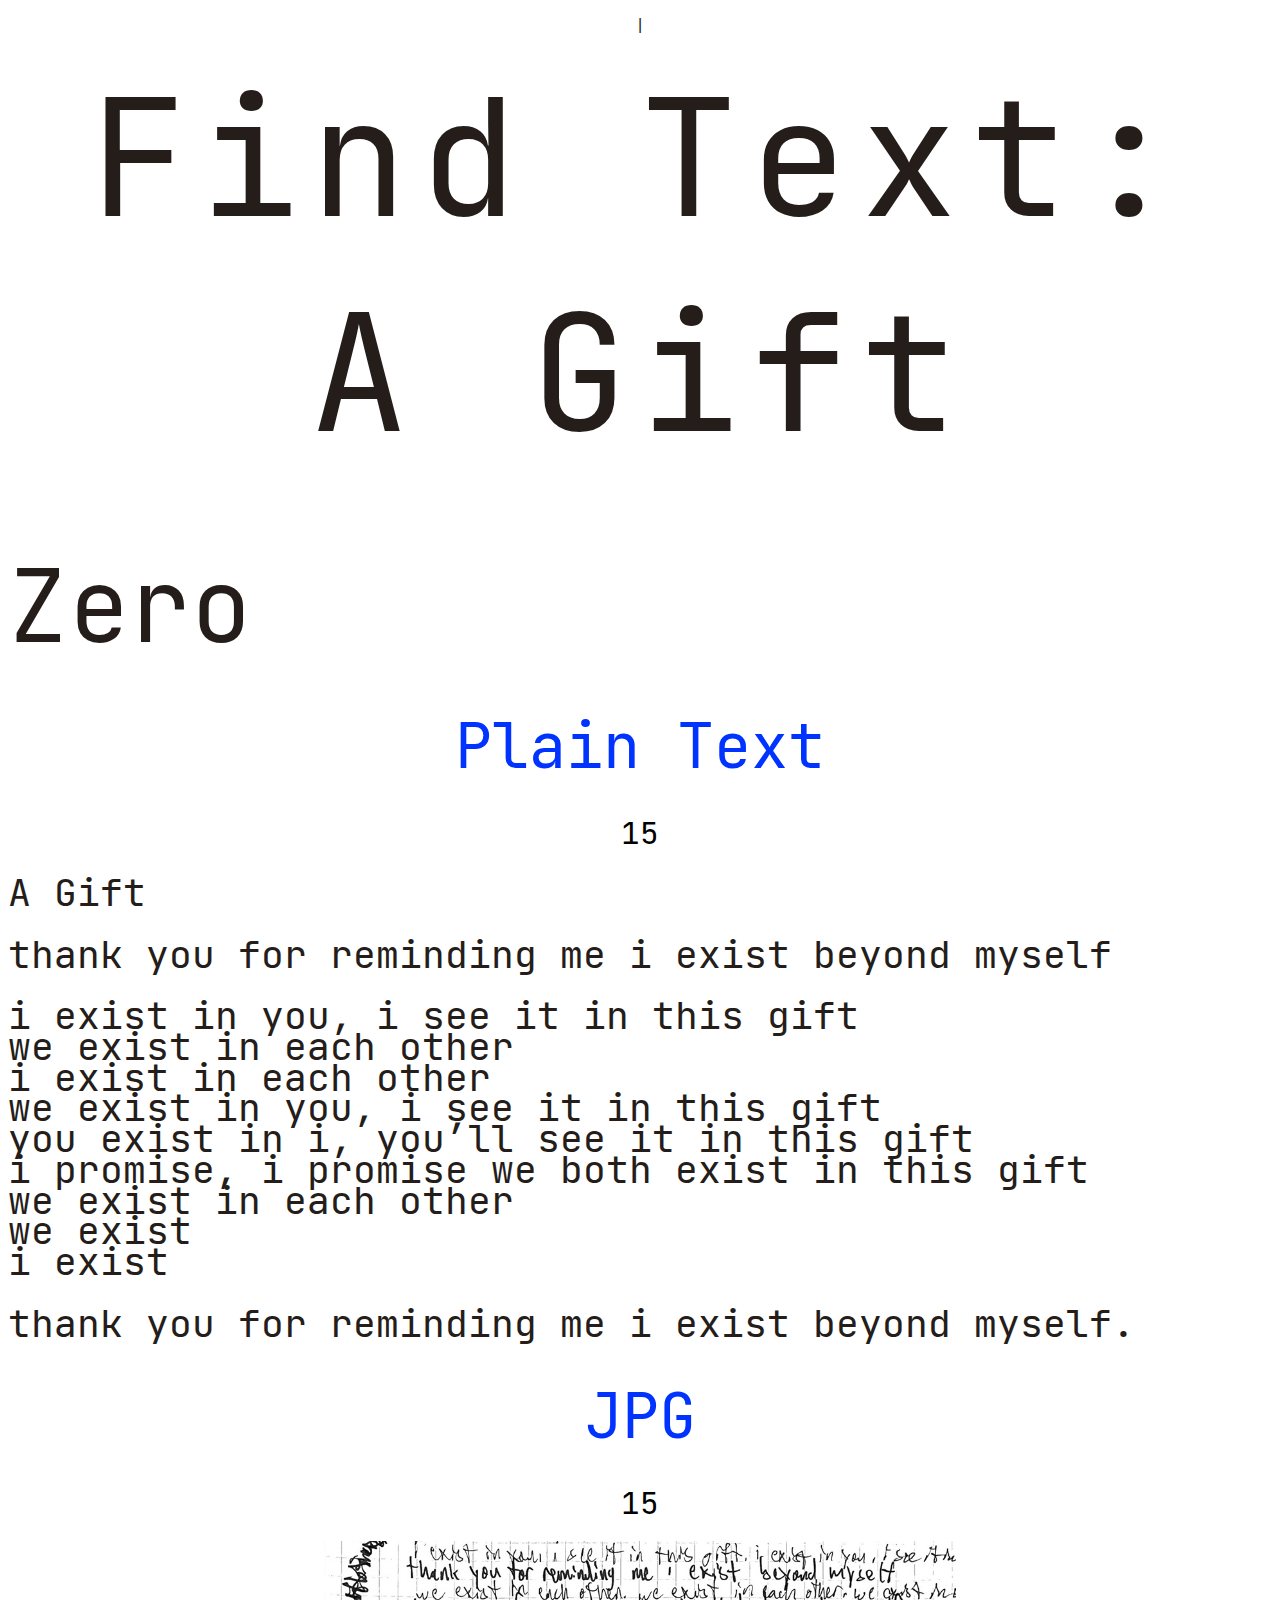
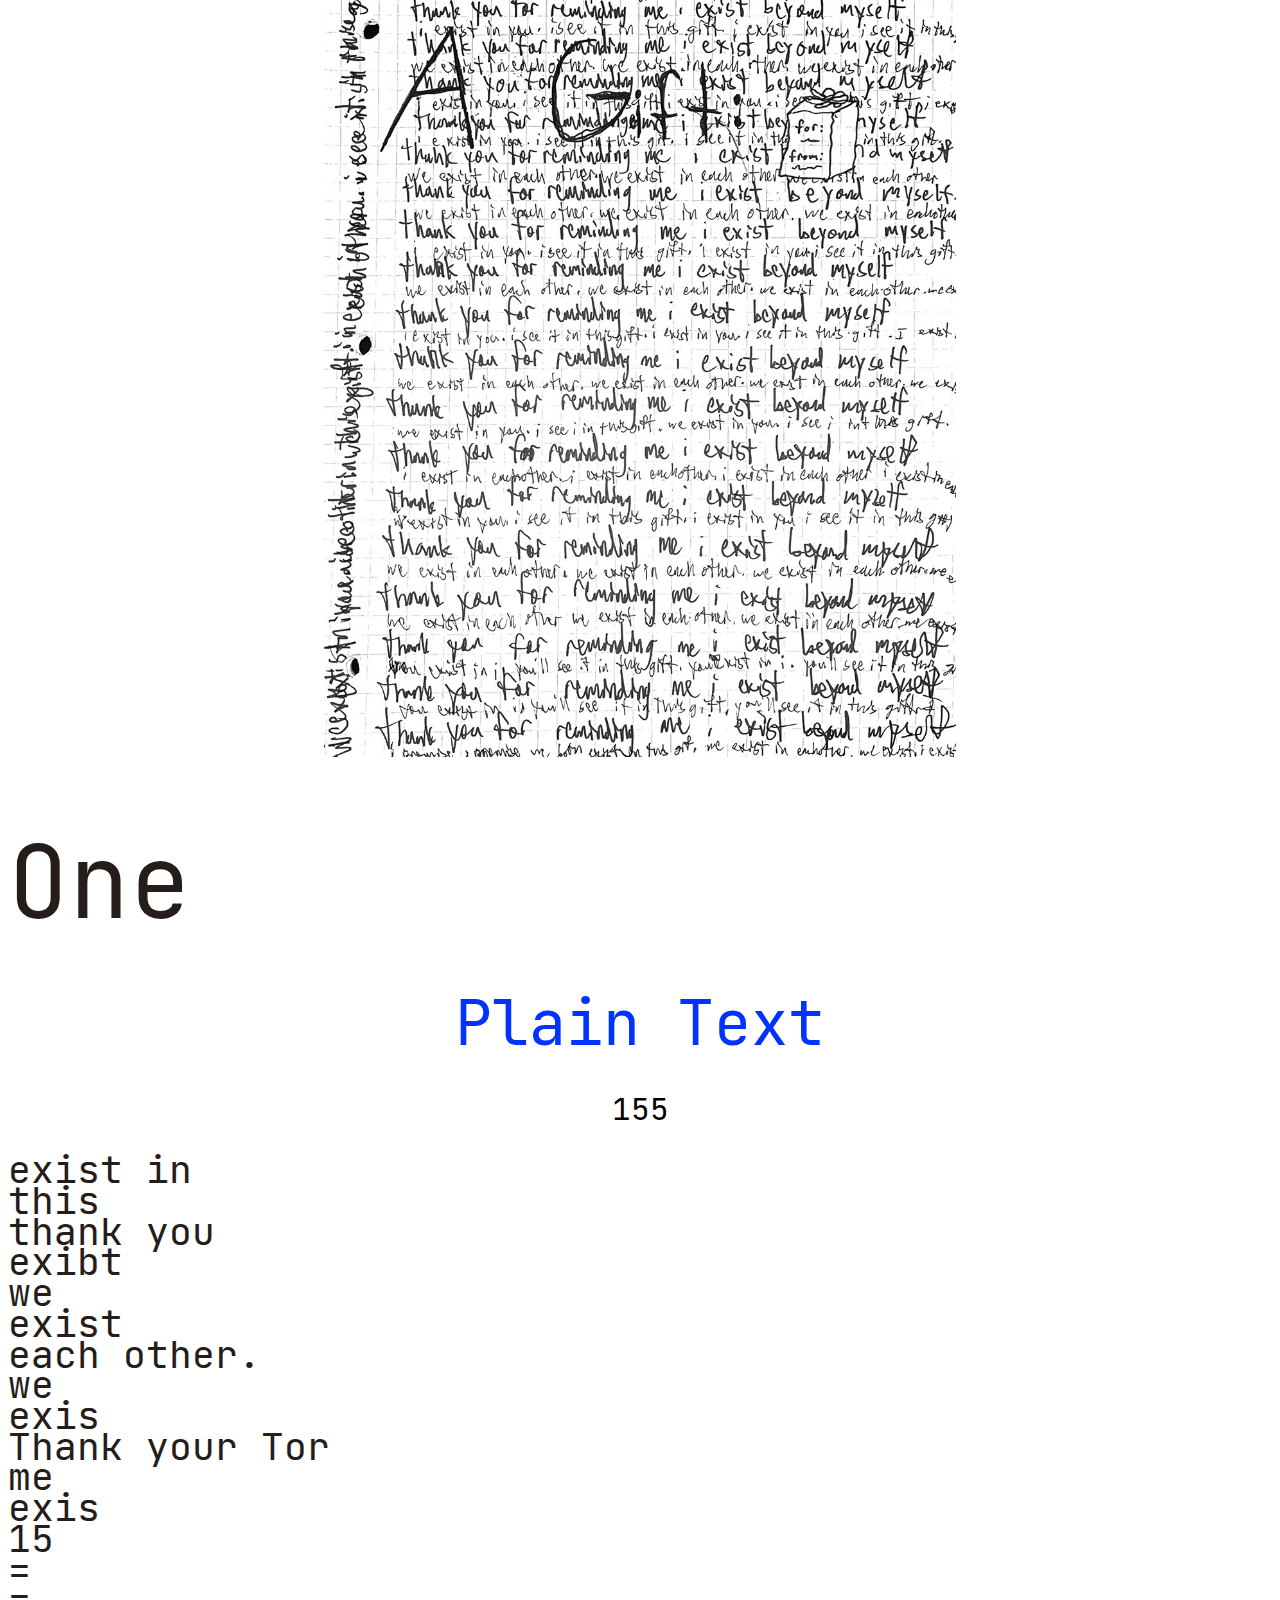
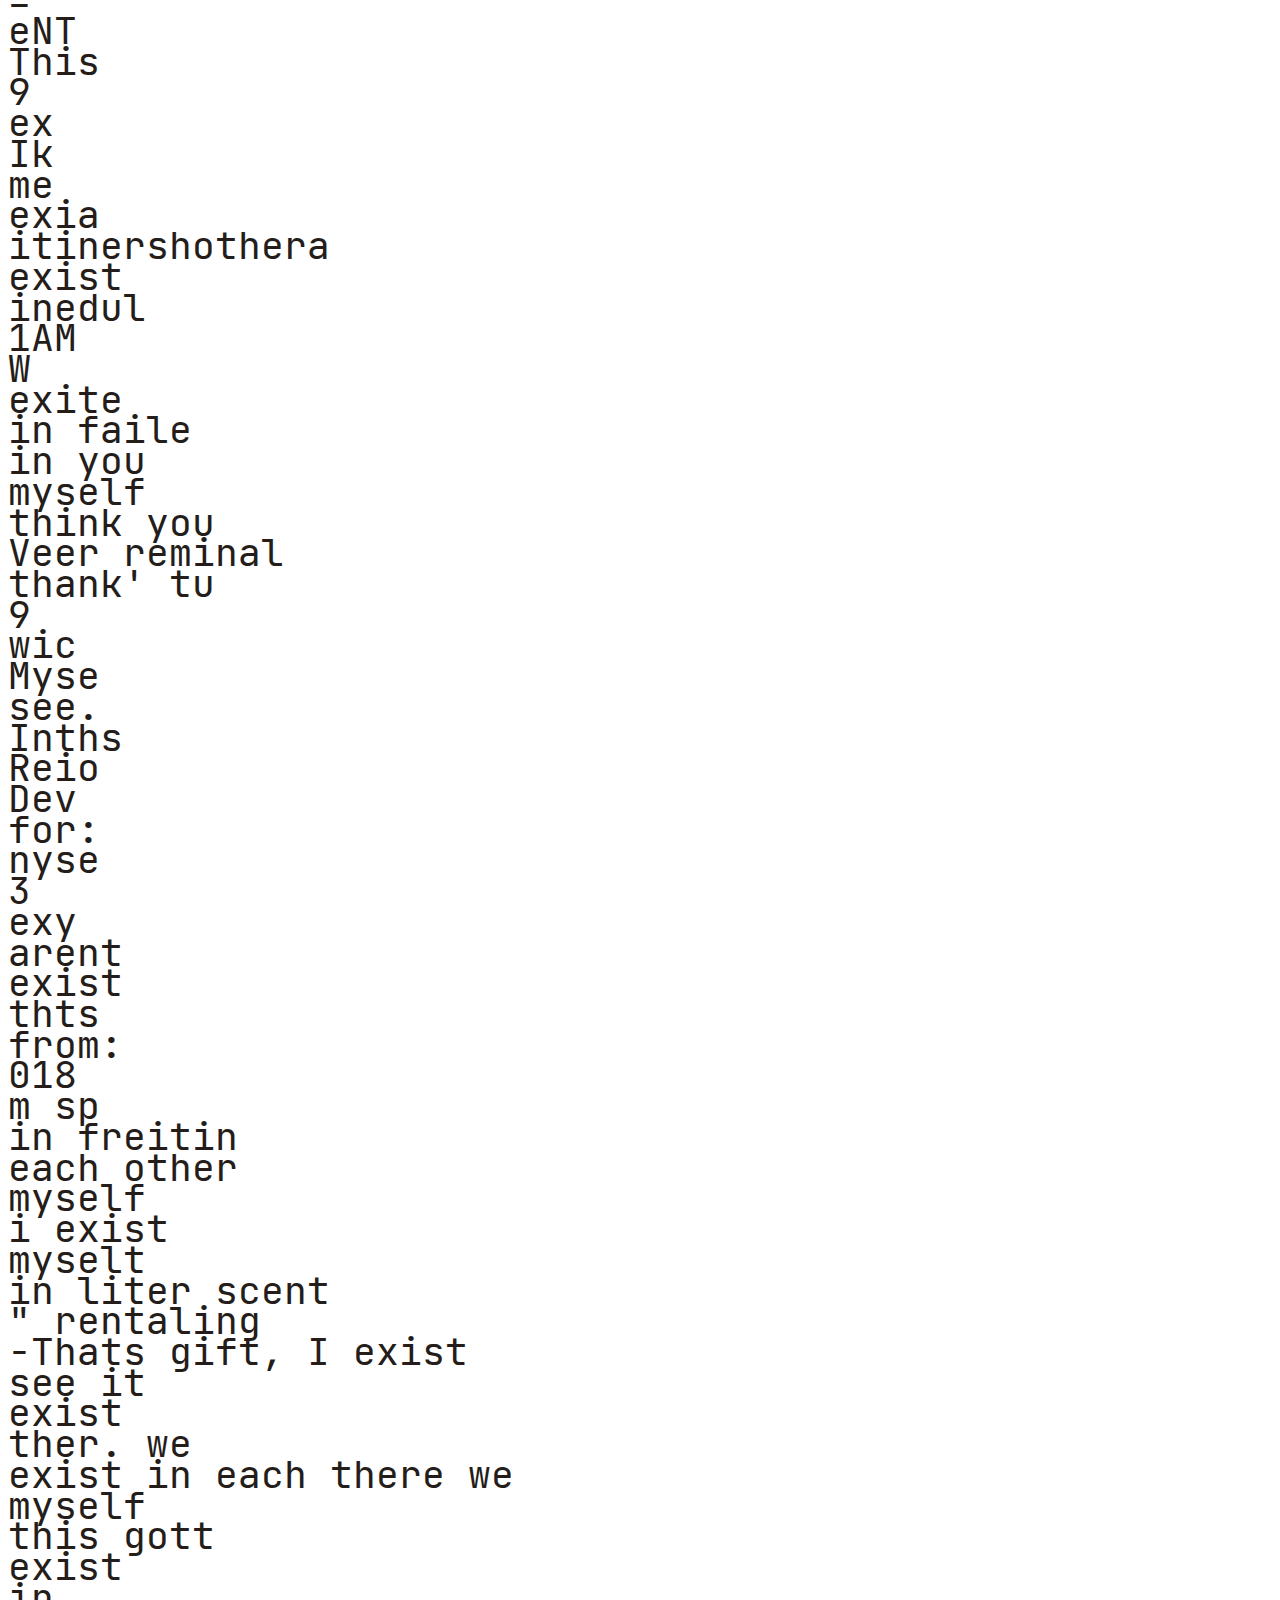
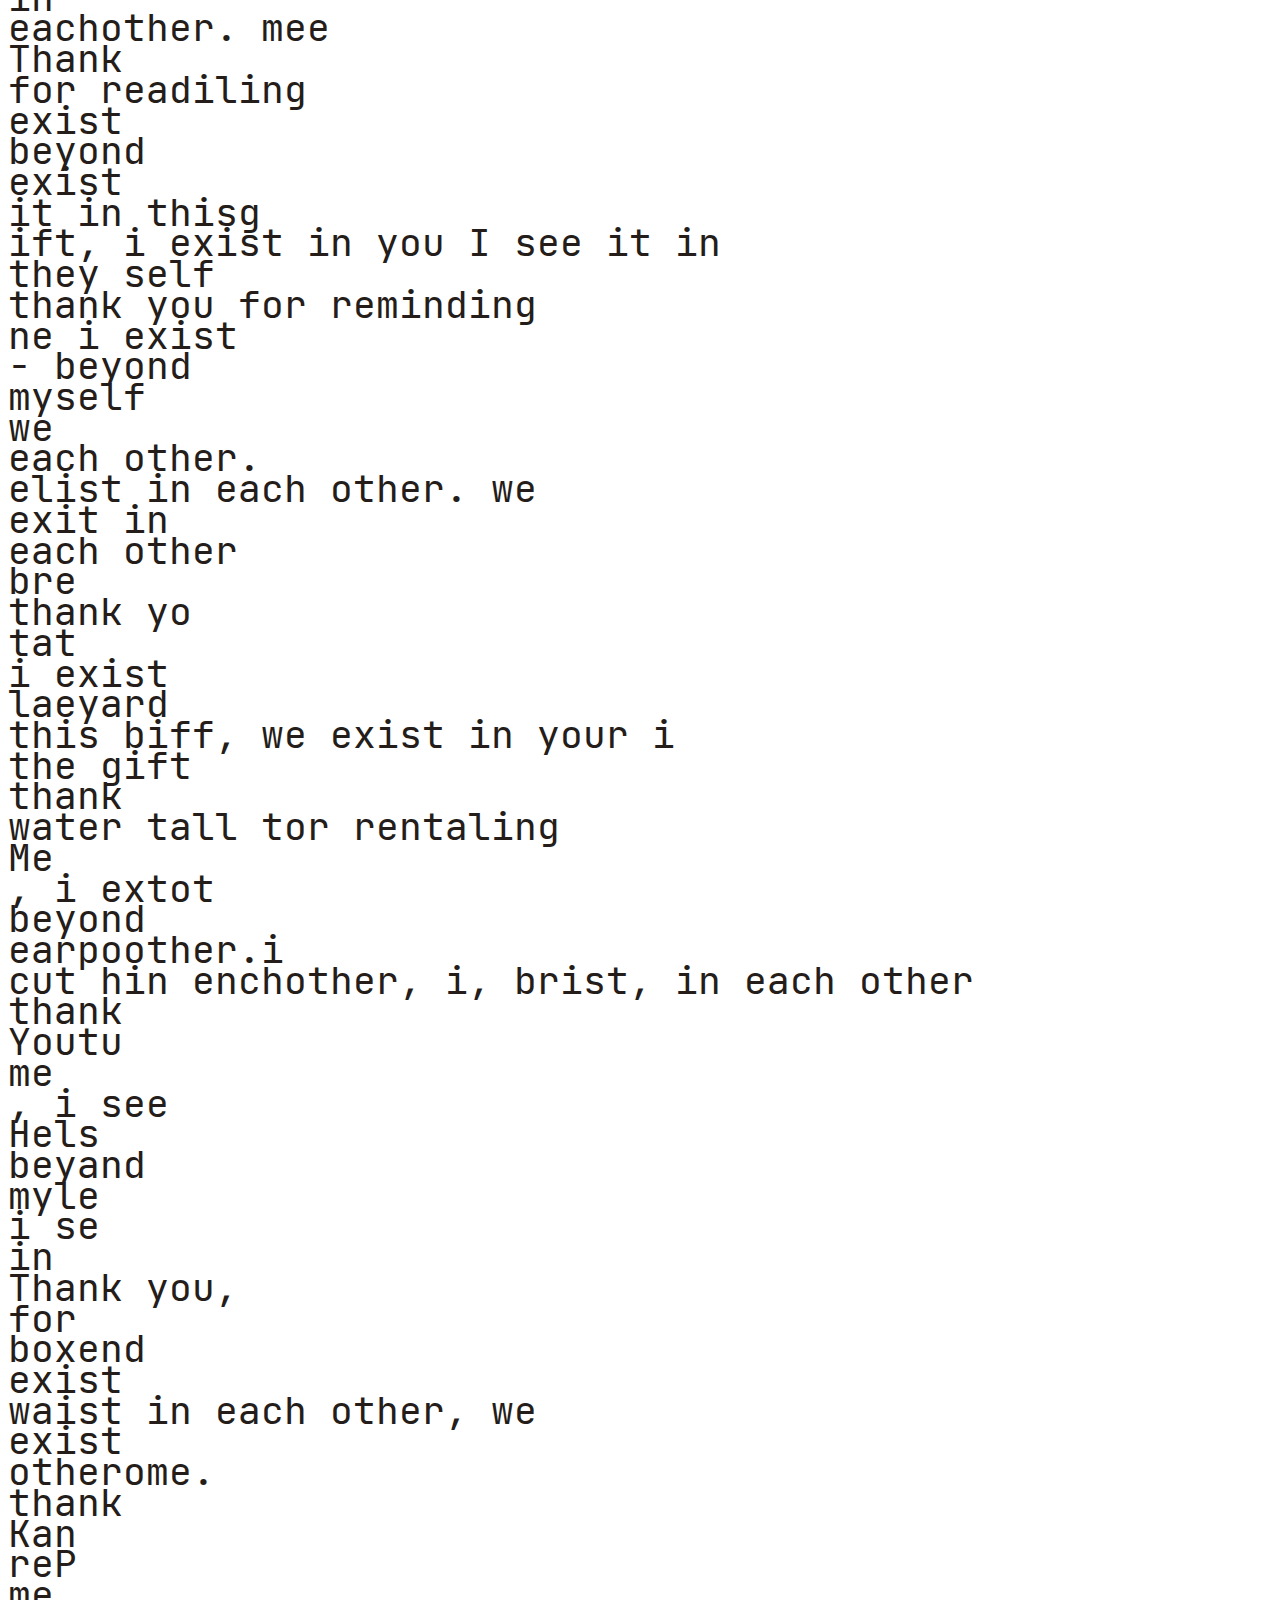
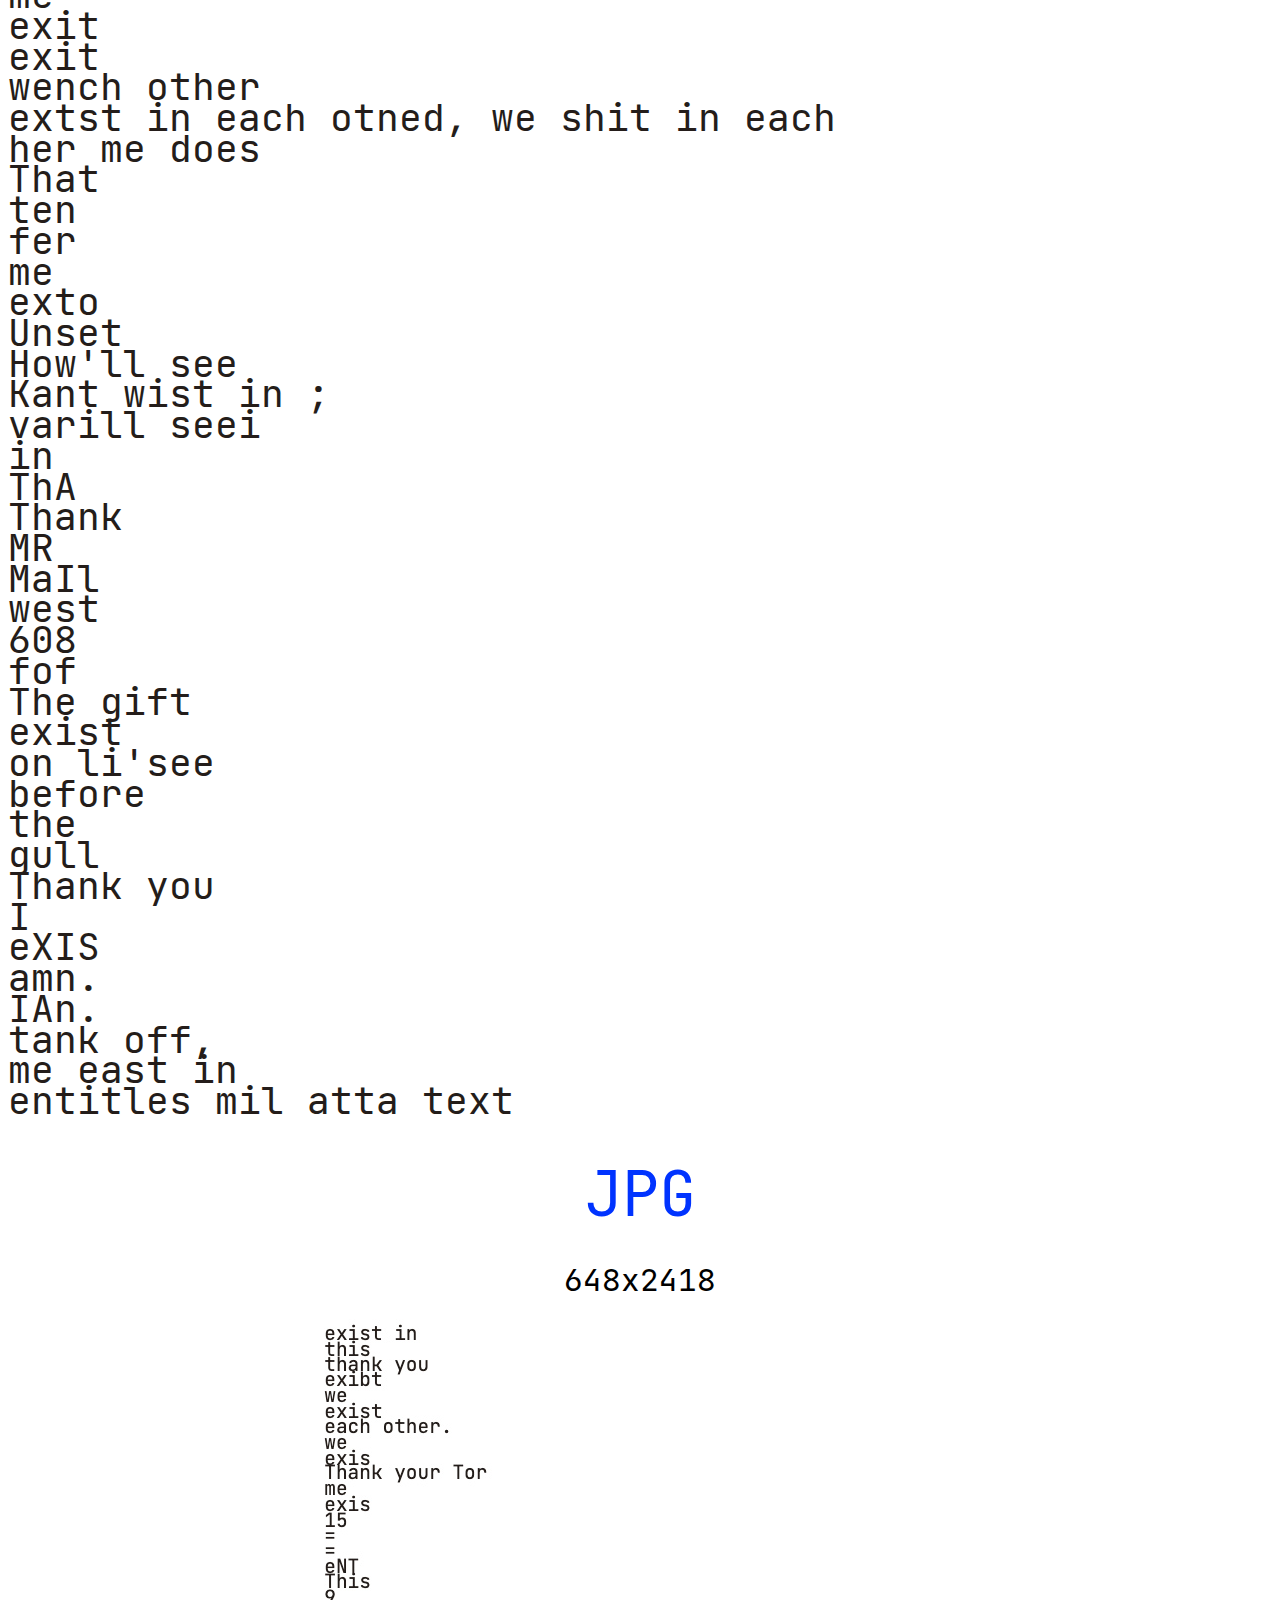
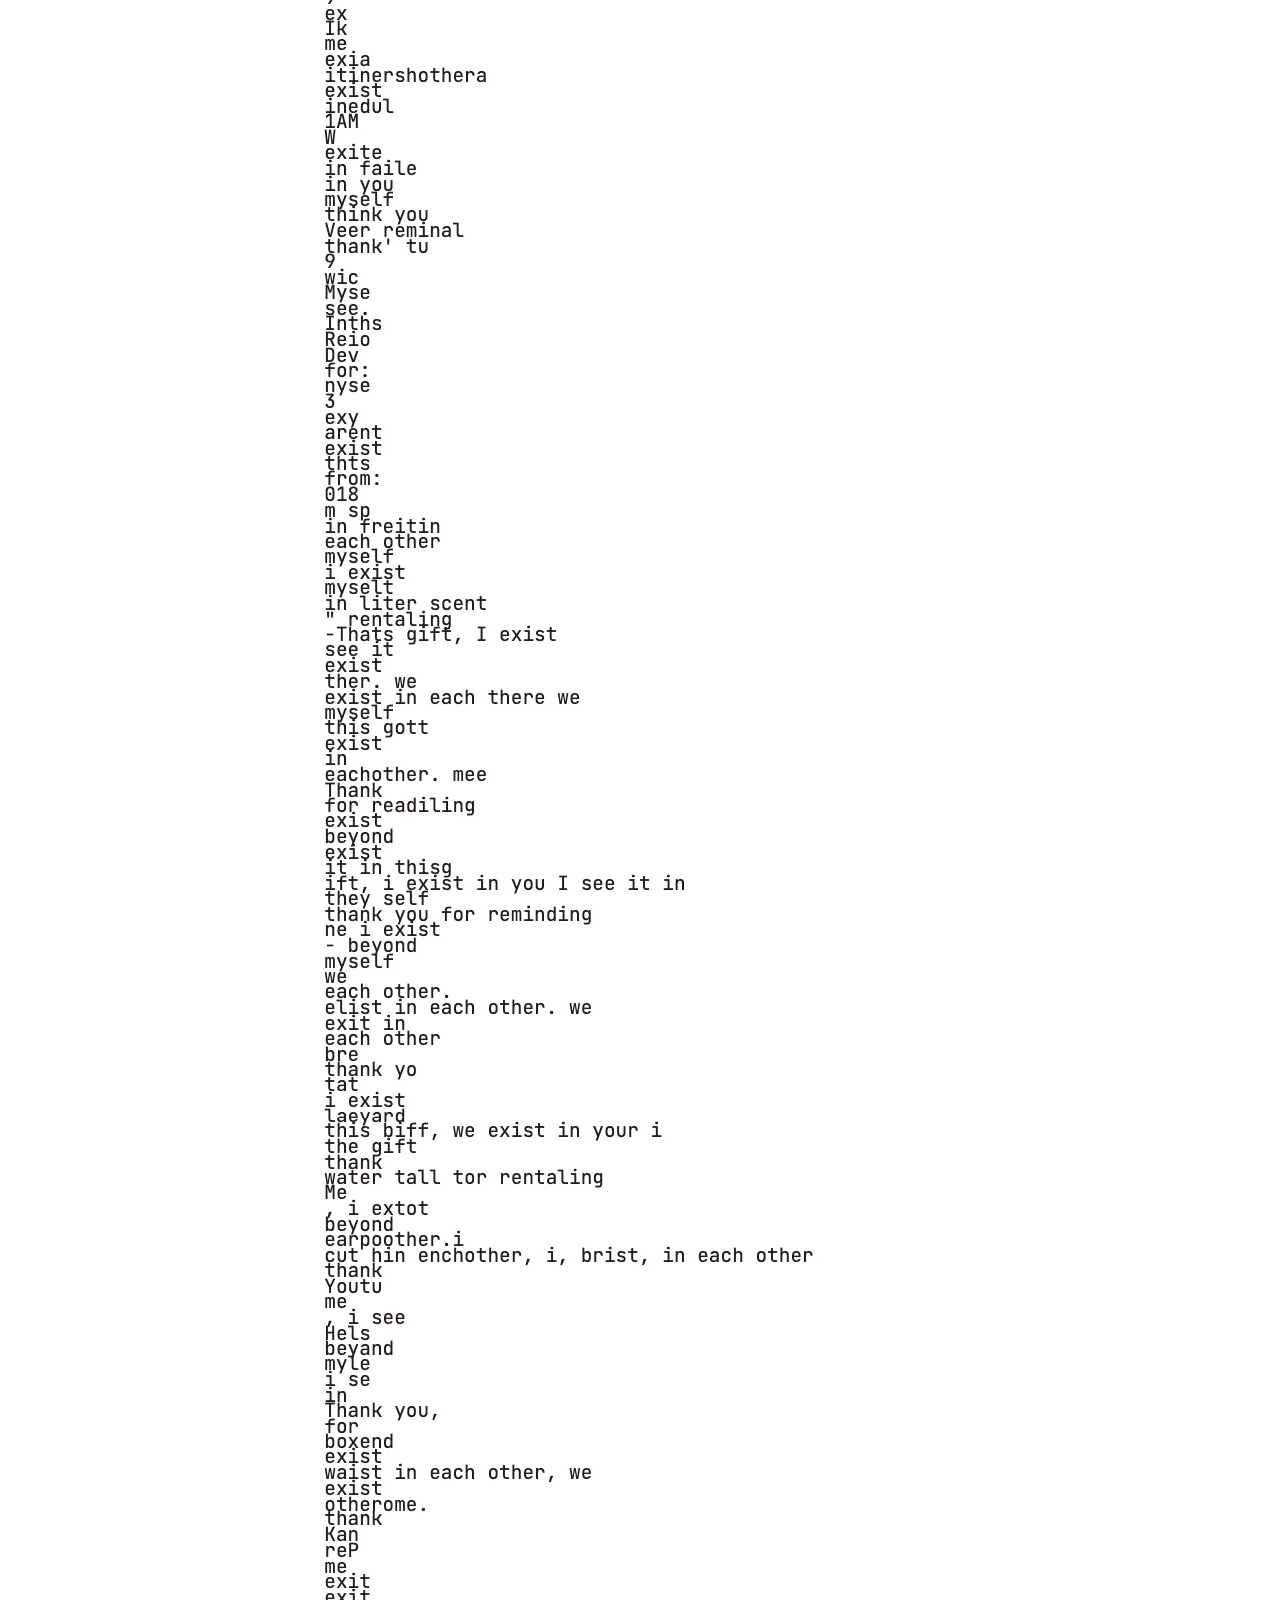
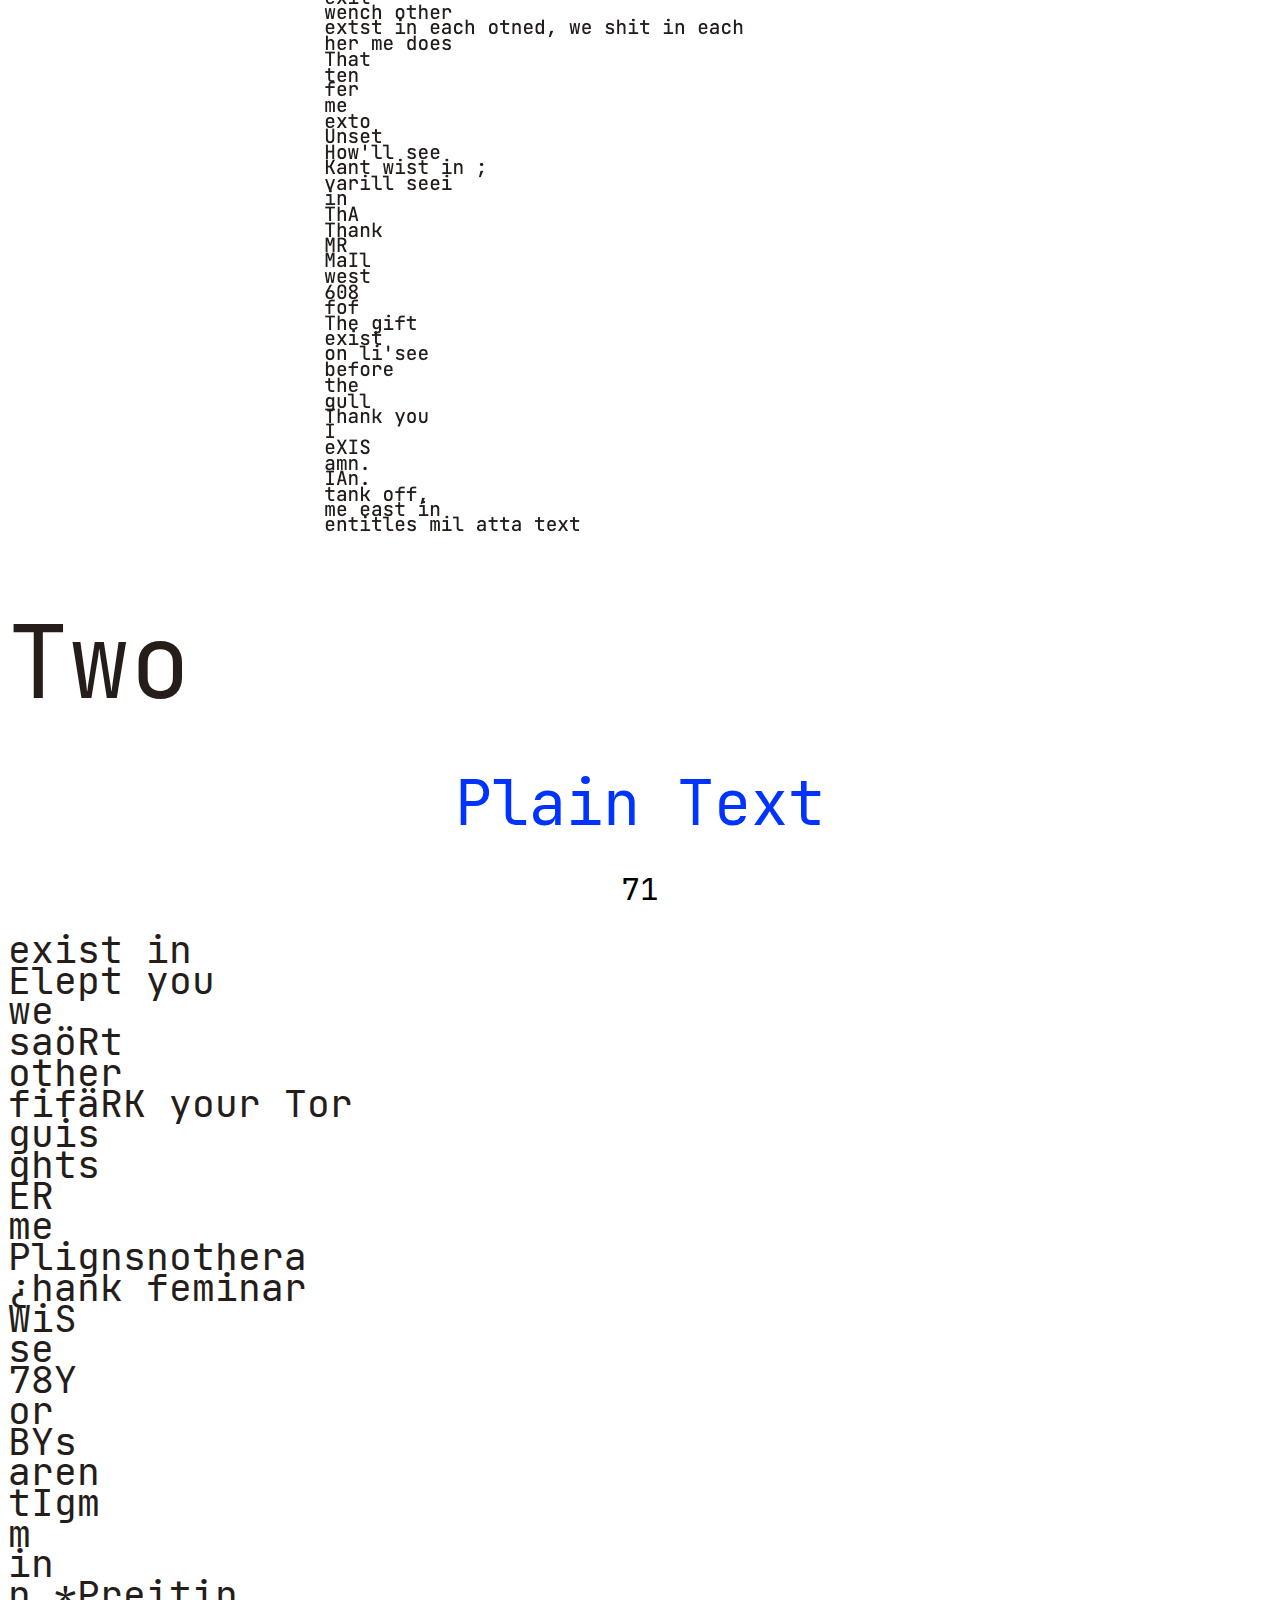
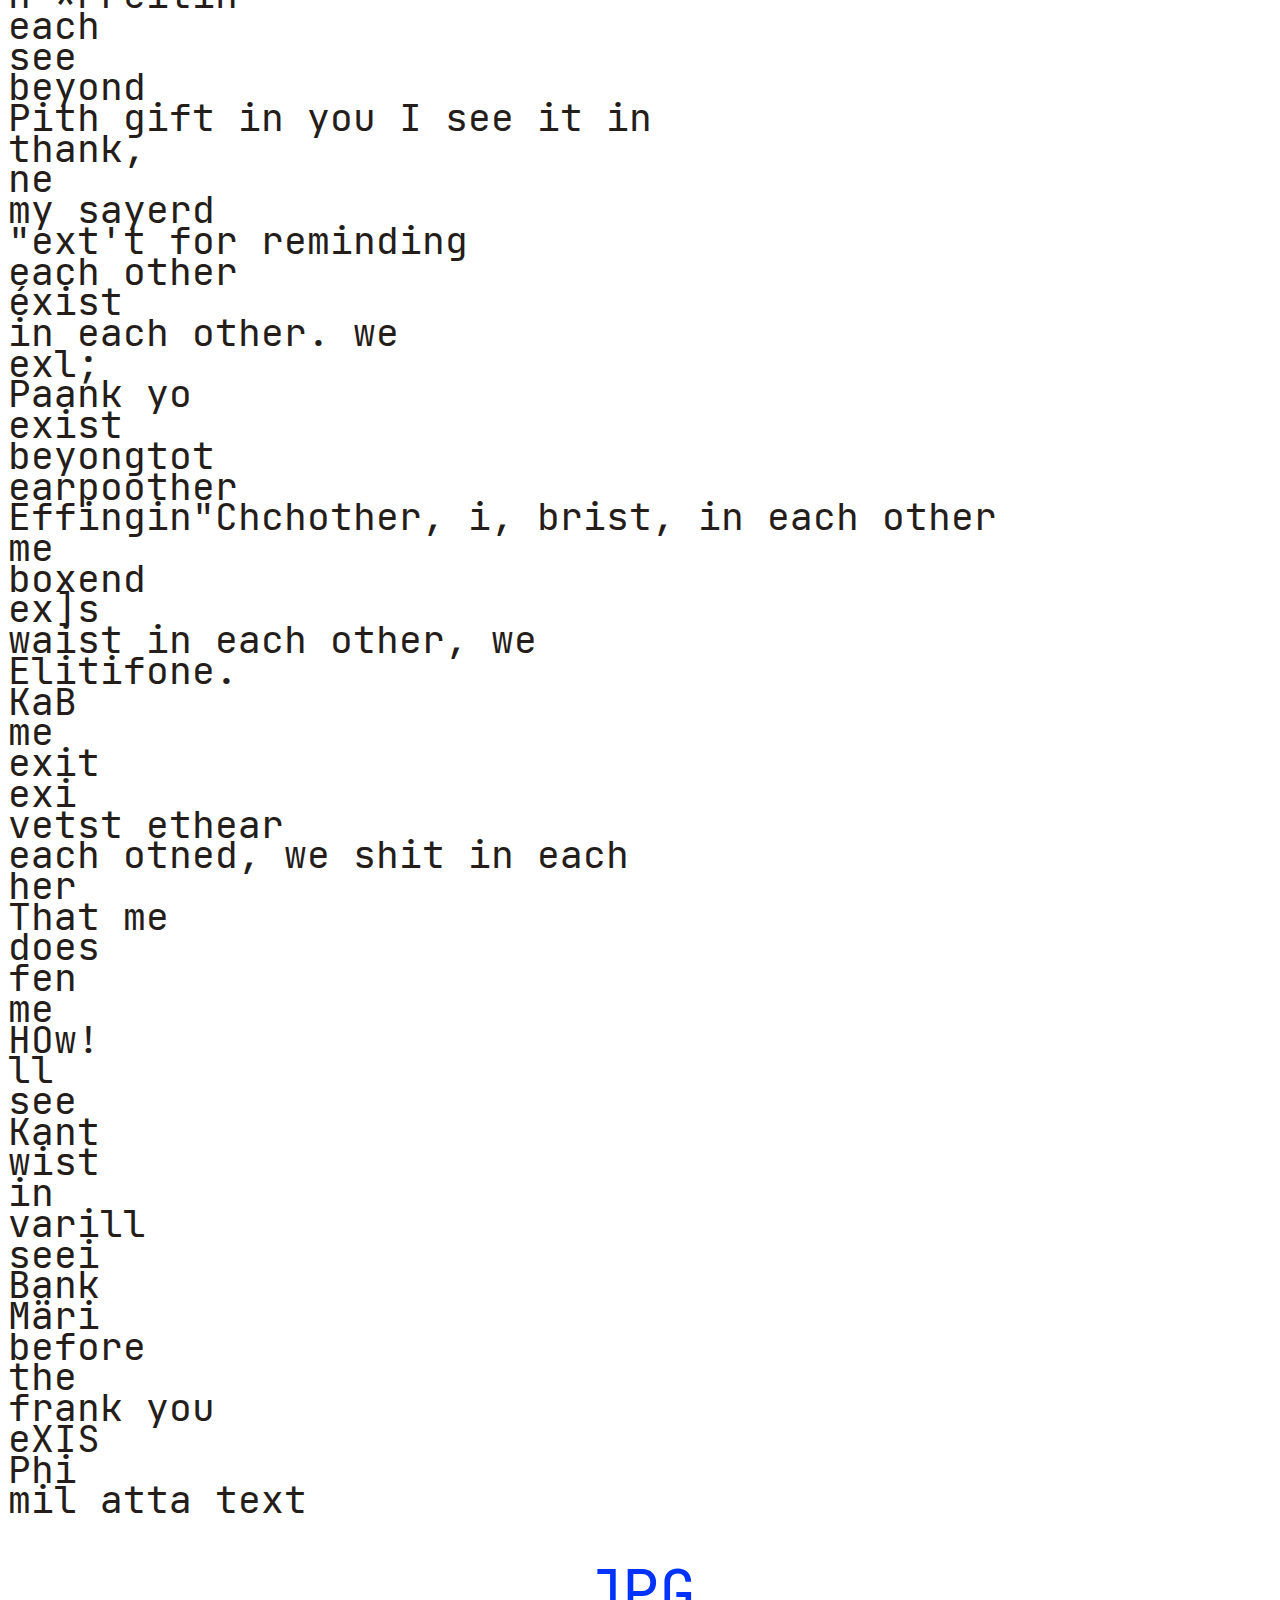
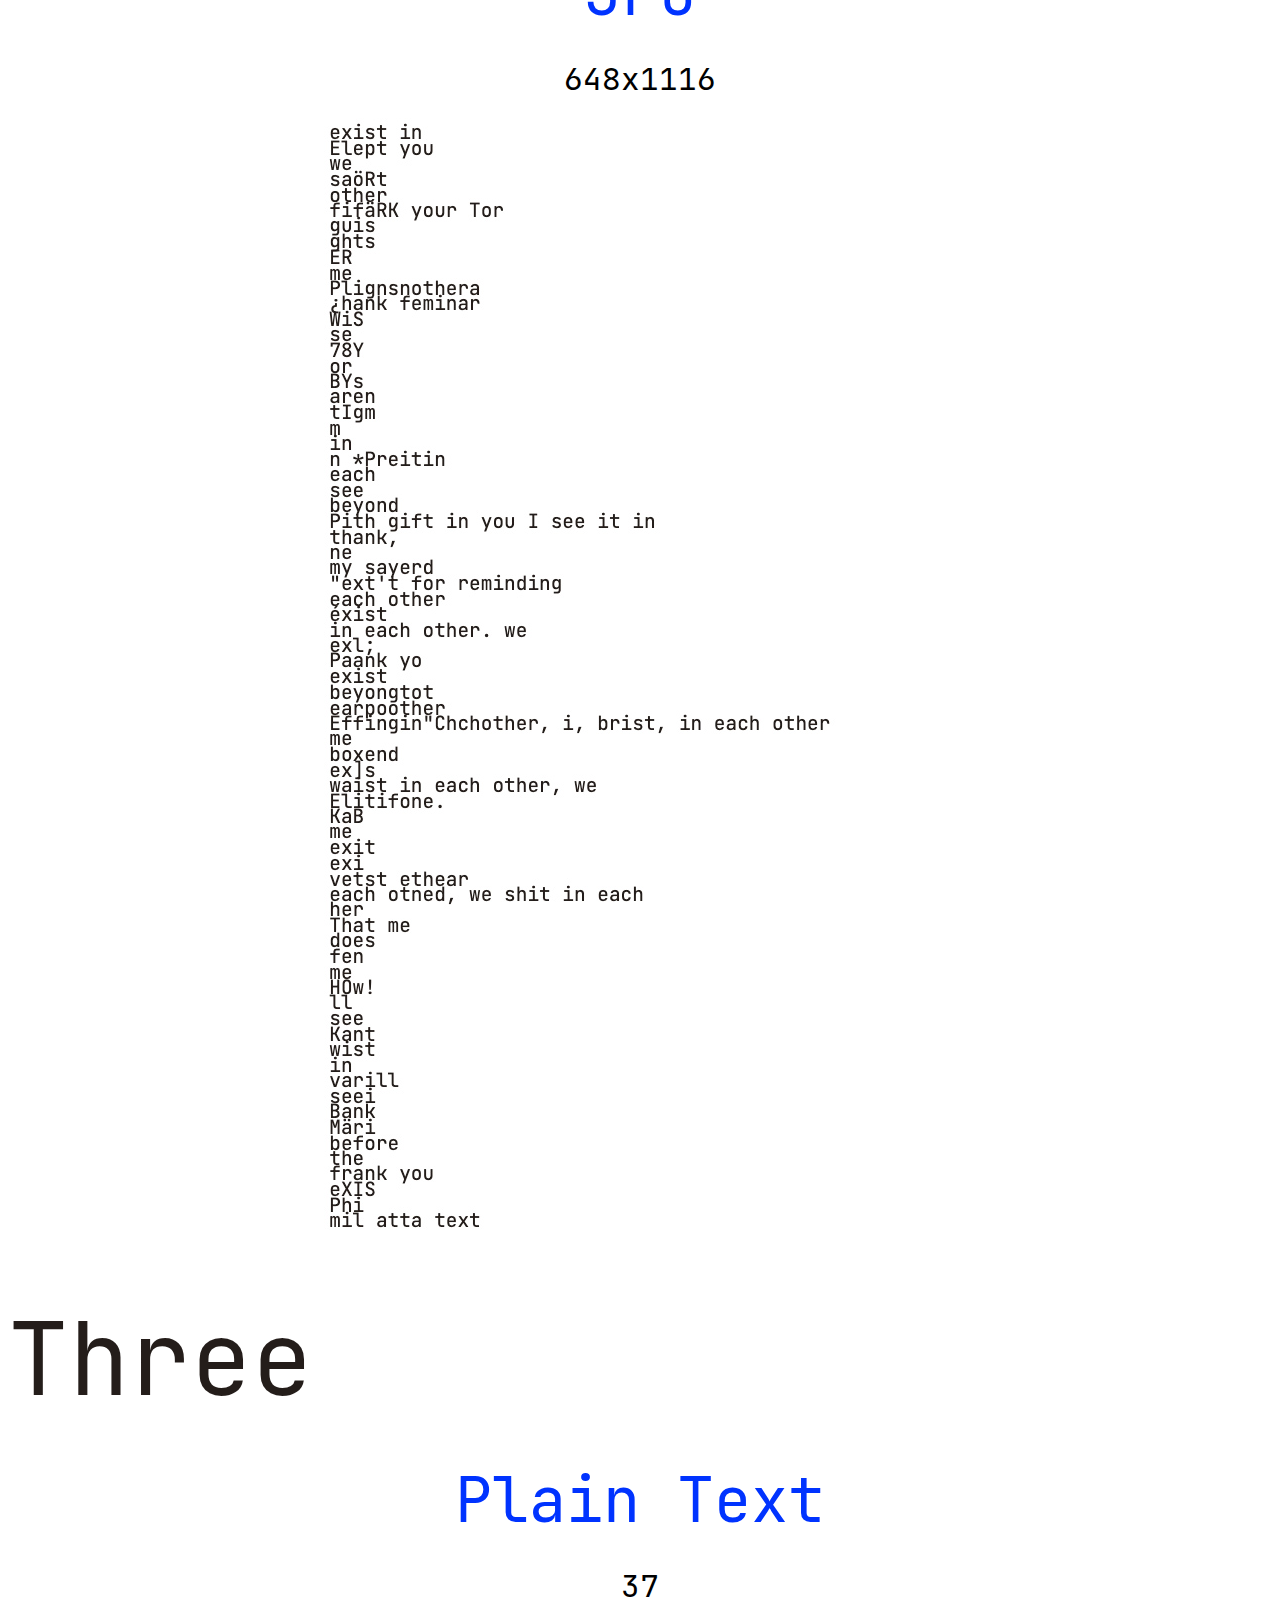
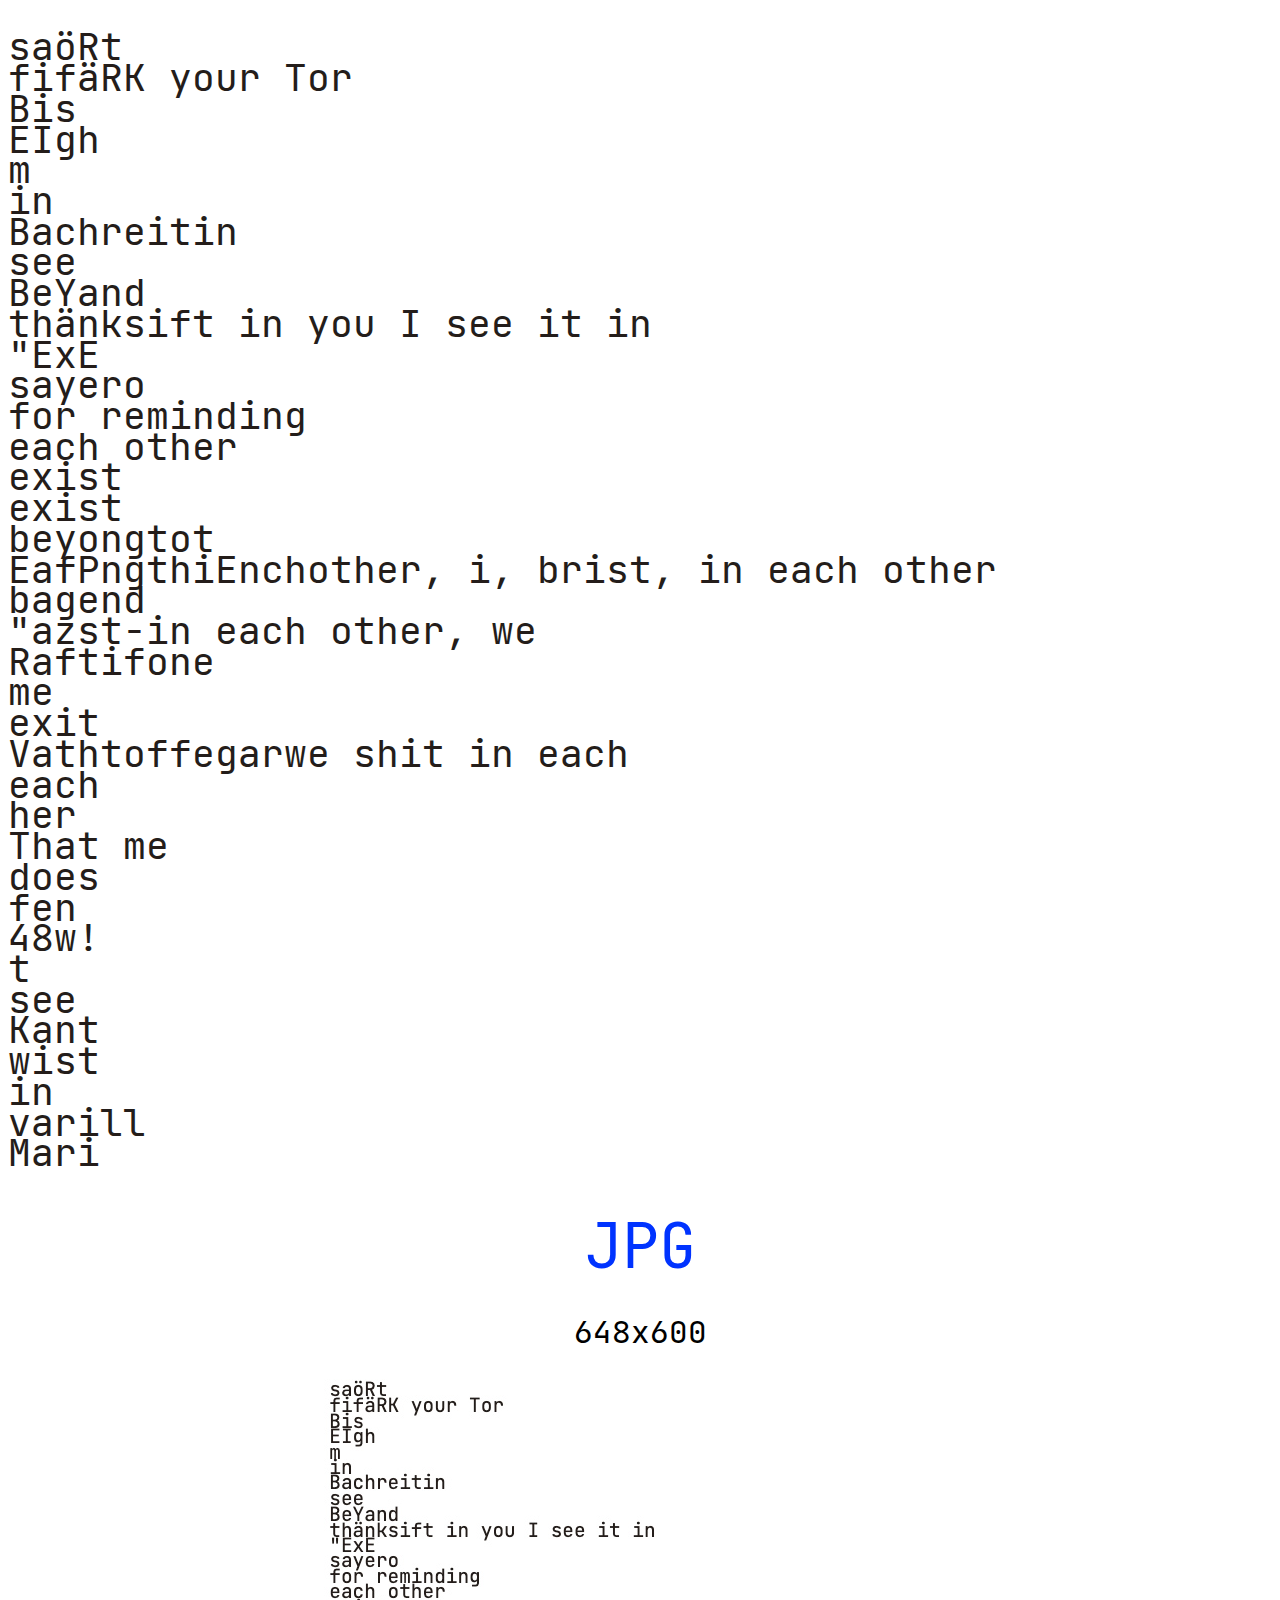
==== index.html @ af338e67 "init commit" ====
<!DOCTYPE html>
<html>
<head>
    <title>
		Find Text
	</title>
	<meta charset="utf-8"/>
	<link rel="stylesheet" type="text/css" href="css/style.css" />
    <link rel="stylesheet" type="text/css"
    href="resources/JetBrains/jetbrain.css">
	<meta name="viewport" content="width=device-width, initial-scale=1" />

</head>

<body>
    <p class="center">
        |
    </p>
    <h1 class="title">Find Text: A Gift</h1>

    <p class="iteration">
        Zero
    </p>

    <p class="describe">
        Plain Text
    </p>
    <p class="metadata">
        15
    </p>
    <p class="find_text_poem">
        A Gift<br><br>thank you for reminding me i exist beyond myself<br><br>i exist in you, i see it in this gift<br>we exist in each other<br>i exist in each other<br>we exist in you, i see it in this gift<br>you exist in i, you’ll see it in this gift<br>i promise, i promise we both exist in this gift<br>we exist in each other<br>we exist<br>i exist<br><br>thank you for reminding me i exist beyond myself.
    </p>
    <p class="describe">
        JPG
    </p>
    <p class="metadata">
        15
    </p>
    <div class="center">
        <img src="assets/gift_small.jpg" style="width:50%" alt="a gift iter 0 "> 
    </div>  

    <p class="iteration">
        One
    </p>
    <p class="describe">
        Plain Text
    </p>
    <p class="metadata">
        155
    </p>
    <p class="find_text_poem">
        exist in<br>this<br>thank you<br>exibt<br>we<br>exist<br>each other.<br>we<br>exis<br>Thank your Tor<br>me<br>exis<br>15<br>=<br>=<br>eNT<br>This<br>9<br>ex<br>Ik<br>me<br>exia<br>itinershothera<br>exist<br>inedul<br>1AM<br>W<br>exite<br>in faile<br>in you<br>myself<br>think you<br>Veer reminal<br>thank' tu<br>9<br>wic<br>Myse<br>see.<br>Inths<br>Reio<br>Dev<br>for:<br>nyse<br>3<br>exy<br>arent<br>exist<br>thts<br>from:<br>018<br>m sp<br>in freitin<br>each other<br>myself<br>i exist<br>myselt<br>in liter scent<br>" rentaling<br>-Thats gift, I exist<br>see it<br>exist<br>ther. we<br>exist in each there we<br>myself<br>this gott<br>exist<br>in<br>eachother. mee<br>Thank<br>for readiling<br>exist<br>beyond<br>exist<br>it in thisg<br>ift, i exist in you I see it in<br>they self<br>thank you for reminding<br>ne i exist<br>- beyond<br>myself<br>we<br>each other.<br>elist in each other. we<br>exit in<br>each other<br>bre<br>thank yo<br>tat<br>i exist<br>laeyard<br>this biff, we exist in your i<br>the gift<br>thank<br>water tall tor rentaling<br>Me<br>, i extot<br>beyond<br>earpoother.i<br>cut hin enchother, i, brist, in each other<br>thank<br>Youtu<br>me<br>, i see<br>Hels<br>beyand<br>myle<br>i se<br>in<br>Thank you,<br>for<br>boxend<br>exist<br>waist in each other, we<br>exist<br>otherome.<br>thank<br>Kan<br>reP<br>me<br>exit<br>exit<br>wench other<br>extst in each otned, we shit in each<br>her me does<br>That<br>ten<br>fer<br>me<br>exto<br>Unset<br>How'll see<br>Kant wist in ;<br>varill seei<br>in<br>ThA<br>Thank<br>MR<br>MaIl<br>west<br>608<br>fof<br>The gift<br>exist<br>on li'see<br>before<br>the<br>gull<br>Thank you<br>I<br>eXIS<br>amn.<br>IAn.<br>tank off,<br>me east in<br>entitles mil atta text
        <!-- thank you<br>in<br>This<br>we<br>exist<br>to generalis'<br>we<br>exiti<br>點s<br>asi.<br>Thanke<br>me<br>exis<br>ME<br>this<br>.9<br>Myse<br>ext<br>'See<br>Vou<br>me<br>-Inthis<br>eXIS<br>in yelf<br>Ist<br>Then<br>hand<br>You.<br>exam<br>angerint<br>extElin<br>fail,, sed<br>Thrash en for<br>see<br>QX<br>unG<br>1<br>9.<br>in<br>for<br>thank you<br>thank t<br>9:<br>exft<br>Inn<br>141<br>nyse<br>Taxist<br>from:<br>n<br>this gif<br>m<br>Beyont<br>each<br>other<br>AMineon<br>me<br>mysel<br>1 exist<br>We<br>exist<br>thet<br>Loyal "e<br>Myself?<br>"this goft,<br>exist<br>thank you<br>far reatading<br>Me<br>1<br>ekiet<br>beyond<br>see it in thisgift<br>exist in you I see it in this?<br>mayset<br>thatlk yau<br>for reminin me :<br>exist beyond<br>in<br>exist in each other. we<br>exit in<br>myself<br>we<br>each<br>other<br>thunk<br>woe<br>exIst<br>Your has<br>other.<br>we<br>we<br>reintrate me<br>exist<br>Yay; i see i in this dift, we exast in<br>see;<br>thank<br>- Armandind<br>me<br>exist<br>beyond<br>exist<br>mxett<br>thank<br>You<br>reminalns<br>exist<br>in youl<br>Hats<br>exist in<br>in<br>this<br>thank you<br>for reminding me i exist boxend<br>we exist in ent otheri<br>what in each other, we exist<br>in<br>each<br>thank<br>Kan<br>TAP<br>begard<br>exit in each other<br>otheritose<br>Thank<br>yan<br>fer<br>Hen, waist in If<br>reminds<br>me<br>You'll<br>- Ant gift, vauterist in i<br>thanke<br>Mou<br>fof<br>reminding is ht<br>exist<br>beyond<br>, an lsee<br>.,t<br>This gif -->
    </p>
    <p class="describe">
        JPG
    </p>
    <p class="metadata">
        648x2418
    </p>
    <div class="center">
        <img src="assets/gift_iter1.jpg" alt="a gift iter 1"> 
    </div> 

 
    <p class="iteration">
        Two
    </p>
    <p class="describe">
        Plain Text
    </p>
    <p class="metadata">
        71
    </p>

    <p class="find_text_poem">
        exist in<br>Elept you<br>we<br>saöRt<br>other<br>fifäRK your Tor<br>guis<br>ghts<br>ER<br>me<br>Plignsnothera<br>¿hank feminar<br>WiS<br>se<br>78Y<br>or<br>BYs<br>aren<br>tIgm<br>m<br>in<br>n *Preitin<br>each<br>see<br>beyond<br>Pith gift in you I see it in<br>thank,<br>ne<br>my sayerd<br>"ext't for reminding<br>each other<br>éxist<br>in each other. we<br>exl;<br>Paank yo<br>exist<br>beyongtot<br>earpoother<br>Effingin"Chchother, i, brist, in each other<br>me<br>boxend<br>ex]s<br>waist in each other, we<br>Elitifone.<br>KaB<br>me<br>exit<br>exi<br>vetst ethear<br>each otned, we shit in each<br>her<br>That me<br>does<br>fen<br>me<br>HOw!<br>ll<br>see<br>Kant<br>wist<br>in<br>varill<br>seei<br>Bank<br>Märi<br>before<br>the<br>frank you<br>eXIS<br>Phi<br>mil atta text    </p>
    <p class="describe">
        JPG
    </p>
    <p class="metadata">
        648x1116
    </p>

    <div class="center">
        <img src="assets/gift_iter2.jpg" alt="a gift iter 2"> 
    </div> 

    <p class="iteration">
        Three
    </p>
    <p class="describe">
        Plain Text
    </p>
    <p class="metadata">
        37
    </p>
    <p class="find_text_poem">
        saöRt<br>fifäRK your Tor<br>Bis<br>EIgh<br>m<br>in<br>Bachreitin<br>see<br>BeYand<br>thänksift in you I see it in<br>"ExE<br>sayero<br>for reminding<br>each other<br>exist<br>exist<br>beyongtot<br>EafPngthiEnchother, i, brist, in each other<br>bagend<br>"azst-in each other, we<br>Raftifone<br>me<br>exit<br>Vathtoffegarwe shit in each<br>each<br>her<br>That me<br>does<br>fen<br>48w!<br>t<br>see<br>Kant<br>wist<br>in<br>varill<br>Mari
    </p>

    <p class="describe">
        JPG
    </p>
    <p class="metadata">
        648x600
    </p>

    <div class="center">
        <img src="assets/gift_iter3.jpg" alt="a gift iter 3"> 
    </div> 



    <p class="iteration">
        Four
    </p>
    <p class="describe">
        Plain Text
    </p>
    <p class="metadata">
        22
    </p>
    <p class="find_text_poem">
        fign<br>Bachreitin<br>Befand<br>*häpksift in you I see it in<br>farere<br>reminding<br>each<br>other<br>exist<br>Pill lie wet, terist, in east other<br>me<br>Pali toffegarwe shit in each<br>that me<br>4995<br>48w!<br>t<br>See<br>Kant<br>wist<br>in<br>varill<br>Mari
    </p>

    <p class="describe">
        JPG
    </p>
    <p class="metadata">
        648x356
    </p>

    <div class="center">
        <img src="assets/gift_iter4.jpg" alt="a gift iter 4"> 
    </div> 


    <p class="iteration">
        Five
    </p>
    <p class="describe">
        Plain Text
    </p>
    <p class="metadata">
        9
    </p>
    <p class="find_text_poem">
        dillingitin<br>*häpksift in you I see it in<br>farere<br>Silandins<br>Bitittie wet, terist,<br>in east other<br>toffegarwe shit in each<br>varill<br>Mari
    </p>

    <p class="describe">
        JPG
    </p>
    <p class="metadata">
        648x152
    </p>

    <div class="center">
        <img src="assets/gift_iter5.jpg" alt="a gift iter 5"> 
    </div> 



    <p class="iteration">
        Six
    </p>
    <p class="describe">
        Plain Text
    </p>
    <p class="metadata">
        6
    </p>
    <p class="find_text_poem">
        {habisgHt'2n you I see it in<br>terist,<br>in<br>east other<br>taffegarwe shit in each<br>Marl
    </p>

    <p class="describe">
        JPG
    </p>
    <p class="metadata">
        648x108
    </p>

    <div class="center">
        <img src="assets/gift_iter6.jpg" alt="a gift iter 6"> 
    </div> 




    <p class="iteration">
        Seven
    </p>
    <p class="describe">
        Plain Text
    </p>
    <p class="metadata">
        4
    </p>
    <p class="find_text_poem">
        terRäfgHt'2n you I see it in<br>other<br>Caffegänwe shit in each<br>Marl
    </p>

    <p class="describe">
        JPG
    </p>
    <p class="metadata">
        648x72
    </p>

    <div class="center">
        <img src="assets/gift_iter7.jpg" alt="a gift iter 7"> 
    </div> 



    <p class="iteration">
        Eight
    </p>
    <p class="describe">
        Plain Text
    </p>
    <p class="metadata">
        3
    </p>
    <p class="find_text_poem">
        tenfäfght'2n you I see it in<br>Caffegänwe shit in each<br>Mari
    </p>

    <p class="describe">
        JPG
    </p>
    <p class="metadata">
        648x56
    </p>

    <div class="center">
        <img src="assets/gift_iter8.jpg" alt="a gift iter 8"> 
    </div> 


    <p class="iteration">
        Nine
    </p>
    <p class="describe">
        Plain Text
    </p>
    <p class="metadata">
        4
    </p>
    <p class="find_text_poem">
        Mari<br>see it in<br>in<br>each
    </p>

    <p class="describe">
        JPG
    </p>
    <p class="metadata">
        648x72
    </p>

    <div class="center">
        <img src="assets/gift_iter9.jpg" alt="a gift iter 9"> 
    </div> 


    <p class="iteration">
        Ten
    </p>
    <p class="describe">
        Plain Text
    </p>
    <p class="metadata">
        4
    </p>
    <p class="find_text_poem">
        Mari<br>see it in<br>in<br>each
    </p>

    <p class="describe">
        JPG
    </p>
    <p class="metadata">
        648x72
    </p>

    <div class="center">
        <img src="assets/gift_iter9.jpg" alt="a gift iter 10"> 
    </div> 

    <p class="iteration">
        Eleven
    </p>
    <p class="describe">
        Plain Text
    </p>
    <p class="metadata">
        4
    </p>
    <p class="find_text_poem">
        Mari<br>see it in<br>in<br>each
    </p>

    <p class="describe">
        JPG
    </p>
    <p class="metadata">
        648x72
    </p>

    <div class="center">
        <img src="assets/gift_iter9.jpg" alt="a gift iter 10"> 
    </div>

    <p class="iteration">
        Twelve
    </p>
    <p class="describe">
        Plain Text
    </p>
    <p class="metadata">
        4
    </p>
    <p class="find_text_poem">
        Mari<br>see it in<br>in<br>each
    </p>

    <p class="describe">
        JPG
    </p>
    <p class="metadata">
        648x72
    </p>

    <div class="center">
        <img src="assets/gift_iter9.jpg" alt="a gift iter 10"> 
    </div> 

    <p class="center">
        |
    </p>

</body>
</html>
</html>
---- css/style.css ----
@font-face {
    font-family: 'JetBrainsMono';
    src: local('JetBrainsMono'), url(../assets/fonts/JetBrainsMono-Regular.woff2) format('woff2');
}


body 
{
    background: #ffffff;  /*  url("../assets/snake-sketch.jpg") no-repeat scroll 0cm 2cm; */
}





h2.center
{
    color: rgb(36, 29, 26);
    font-weight: 300;
    font-size: 2em;
    font-family: Arial, Helvetica, sans-serif;
    font-variant: normal; /* normal / small-caps */
    display: flex;
    text-align: center;
    justify-content: center;
    margin: 0px 0px 0px 0px;
}

div {
    padding-bottom: 0px;
    padding-top: 0px;
}

/* unvisited link */
a:link {color: rgb(168, 67, 102);}

/* visited link */
a:visited {color: rgb(168, 67, 102);}

.center
{
    display: flex;
    justify-content: center;
}

h1.title
{
    color: rgb(36, 29, 26);

    font-family: JetBrainsMono,'Courier New', Courier, monospace;
    font-variant: normal; /* normal / small-caps */
    font-weight: 300;
    font-size: 12.70820393249935vw;  /* % or em makes font zoomable -- 'pt' and 'px' makes it absolute */
    letter-spacing: 12px;
    text-align: center;
    display: flex;
    justify-content: center;
    padding-bottom: 0%;
    padding-top: 0%;
    margin: 0px 0px 0px 0px;
    /* font-style: italic; */
}

p.iteration
{
    font-size: 7.854101966249677vw;
    color: rgb(36, 29, 26);
    font-family: JetBrainsMono,'Courier New', Courier, monospace;
    display: flex;
    justify-content: left;
    padding-left: 0%;
    padding-right: 0%;
    text-align: left;
    letter-spacing: 0px;
    line-height: 0.5;
}

p.describe
{
    font-size: 4.854101966249682vw;
    /* font-size: 100px; */
    color: rgb(0, 51, 255);
    font-family: JetBrainsMono,'Courier New', Courier, monospace;
    display: flex;
    justify-content: center;
    padding-left: 0%;
    padding-right: 0%;
    text-align: center;
    letter-spacing: 0px;
    line-height: 0.5;
}

p.metadata
{
    font-size: 2.427050983124841vw;
    /* font-size: 100px; */
    color: rgb(0, 0, 0);
    font-family: JetBrainsMono,'Courier New', Courier, monospace;
    display: flex;
    justify-content: center;
    padding-left: 0%;
    padding-right: 0%;
    text-align: center;
    letter-spacing: 0px;
    line-height: 0.5;
}

p.find_text_poem
{
    font-size: 3.0vw;
    /* font-size: 3.6em; */
    color: rgb(36, 29, 26);
    font-family: JetBrainsMono,'Courier New', Courier, monospace;
    display: flex;
    justify-content: left;
    padding-left: 0%;
    padding-right: 0%;
    text-align: left;
    letter-spacing: 0px;
    line-height: 0.8;
}

span.find_text_whitespace {
    margin-top: 15em; /* Adjust to your liking */
    display: inline-block; /* Could also use inline-block */
  }

p.left
{
    font-size: 1em;
    color: rgb(36, 29, 26);
    font-family: Arial, Helvetica, sans-serif;
    display: flex;
    justify-content: right;
    padding-left: 40%;
    padding-right: 40%;
    text-align: left;
    
}

p.right
{
    font-size: 1em;
    color: rgb(36, 29, 26);
    font-family: Arial, Helvetica, sans-serif;
    display: flex;
    justify-content: left;
    padding-left: 40%;
    padding-right: 40%;
    text-align: right;
    
}

p.center
{
    font-size: 1em;
    color: rgb(36, 29, 26);
    font-family: Arial, Helvetica, sans-serif;
    display: flex;
    justify-content: center;
    padding-left: 40%;
    padding-right: 40%;
    text-align: center;
    
}

@media only screen and (max-device-width: 480px) {
    h1.title
    {
        font-size: 6em;
    }
    p.center    
    {
        padding-left: 0%;
        padding-right: 0%;
    }
    p.right   
    {
        padding-left: 0%;
        padding-right: 0%;
    }
    p.left  
    {
        padding-left: 0%;
        padding-right: 0%;
    }
}

img
{
    /* width: */
    max-width: 100%;
    max-height: 100%;
    height: auto;
    /* cursor: pointer; */
}

img.title_img
{
    max-width: 100%;
    display:block;
    cursor:default;
}


img.zoom
{
    /* display:inline-block;
    text-align: center; */
    height: 96%;
    position:fixed;
    margin:auto;
    transform: translate(-50%, 0%);
    padding-top: 2%;
    cursor:default;
    bottom: 2%;
}

#content {
    padding-bottom:60px; /* Height of the footer element */
}

#footer {
    text-align: center;
    bottom:0;
    width:100%;
    height:30px;   /* Height of the footer */
}
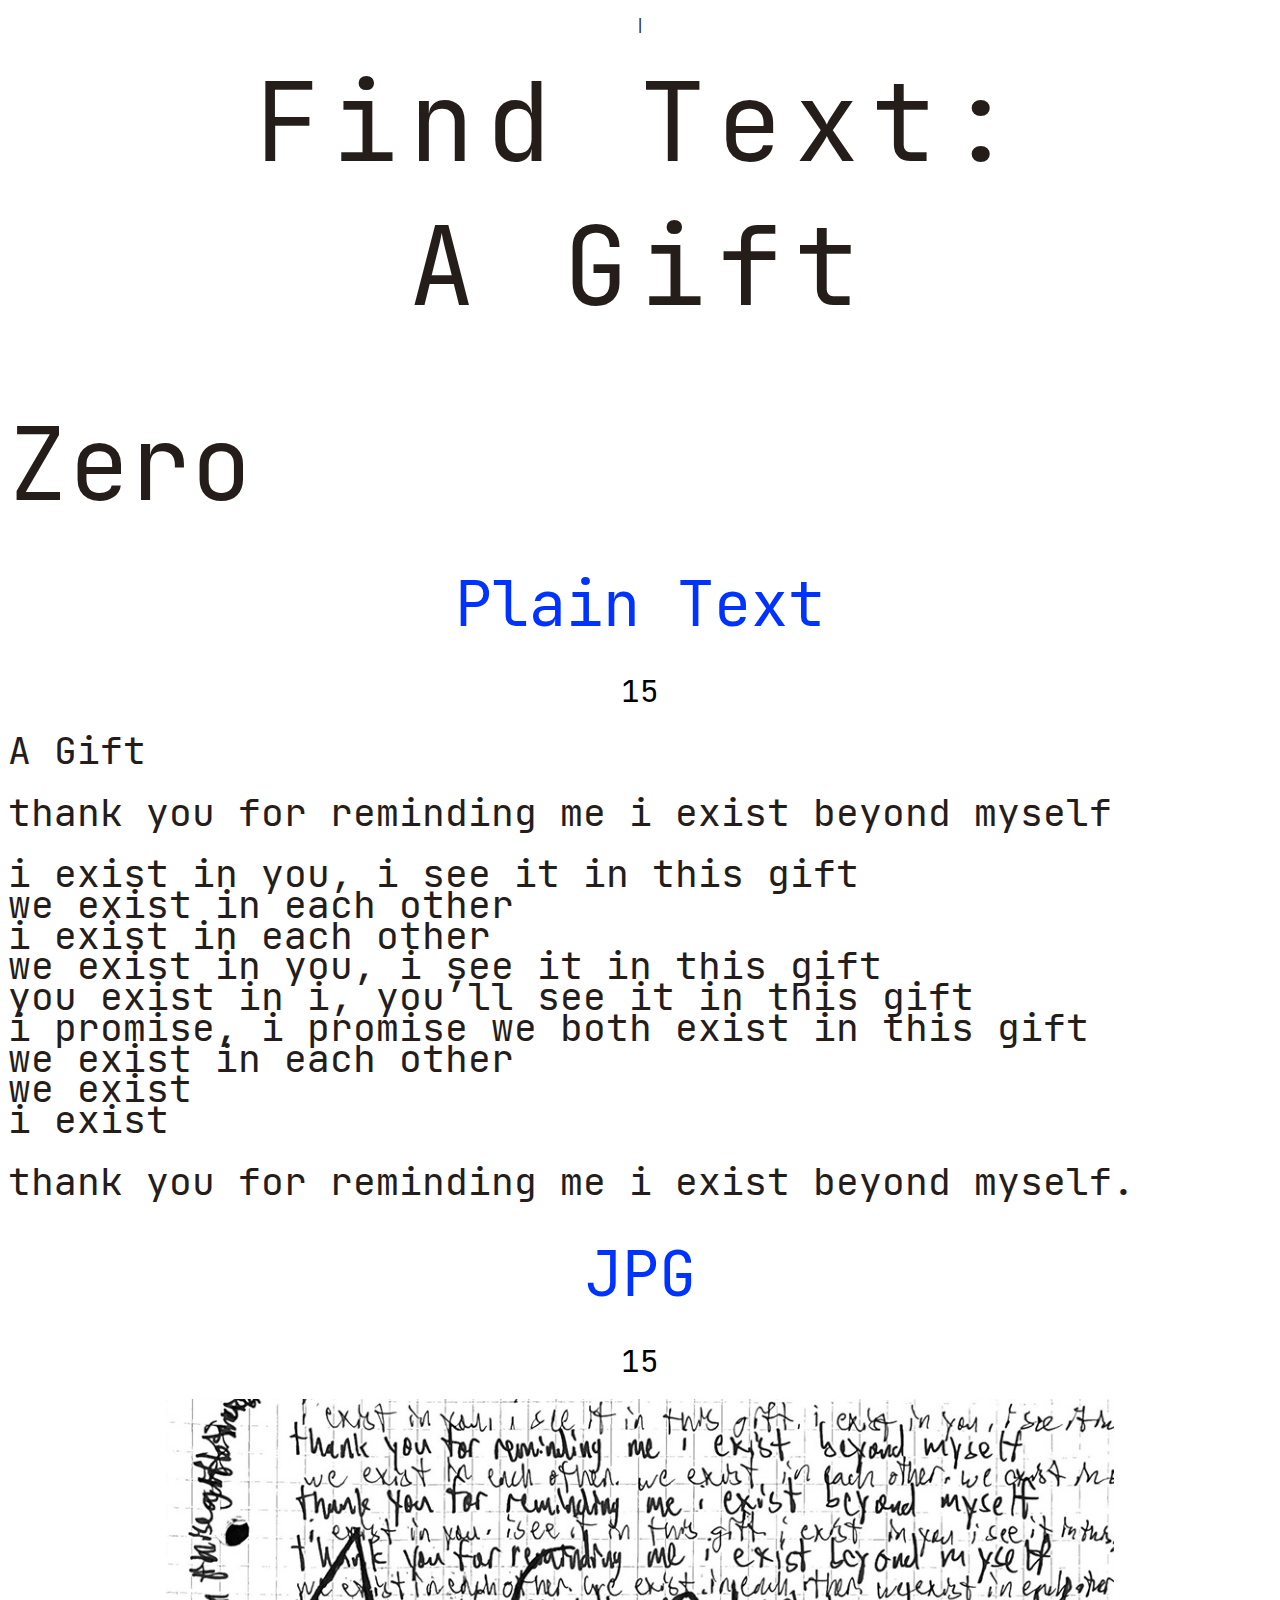
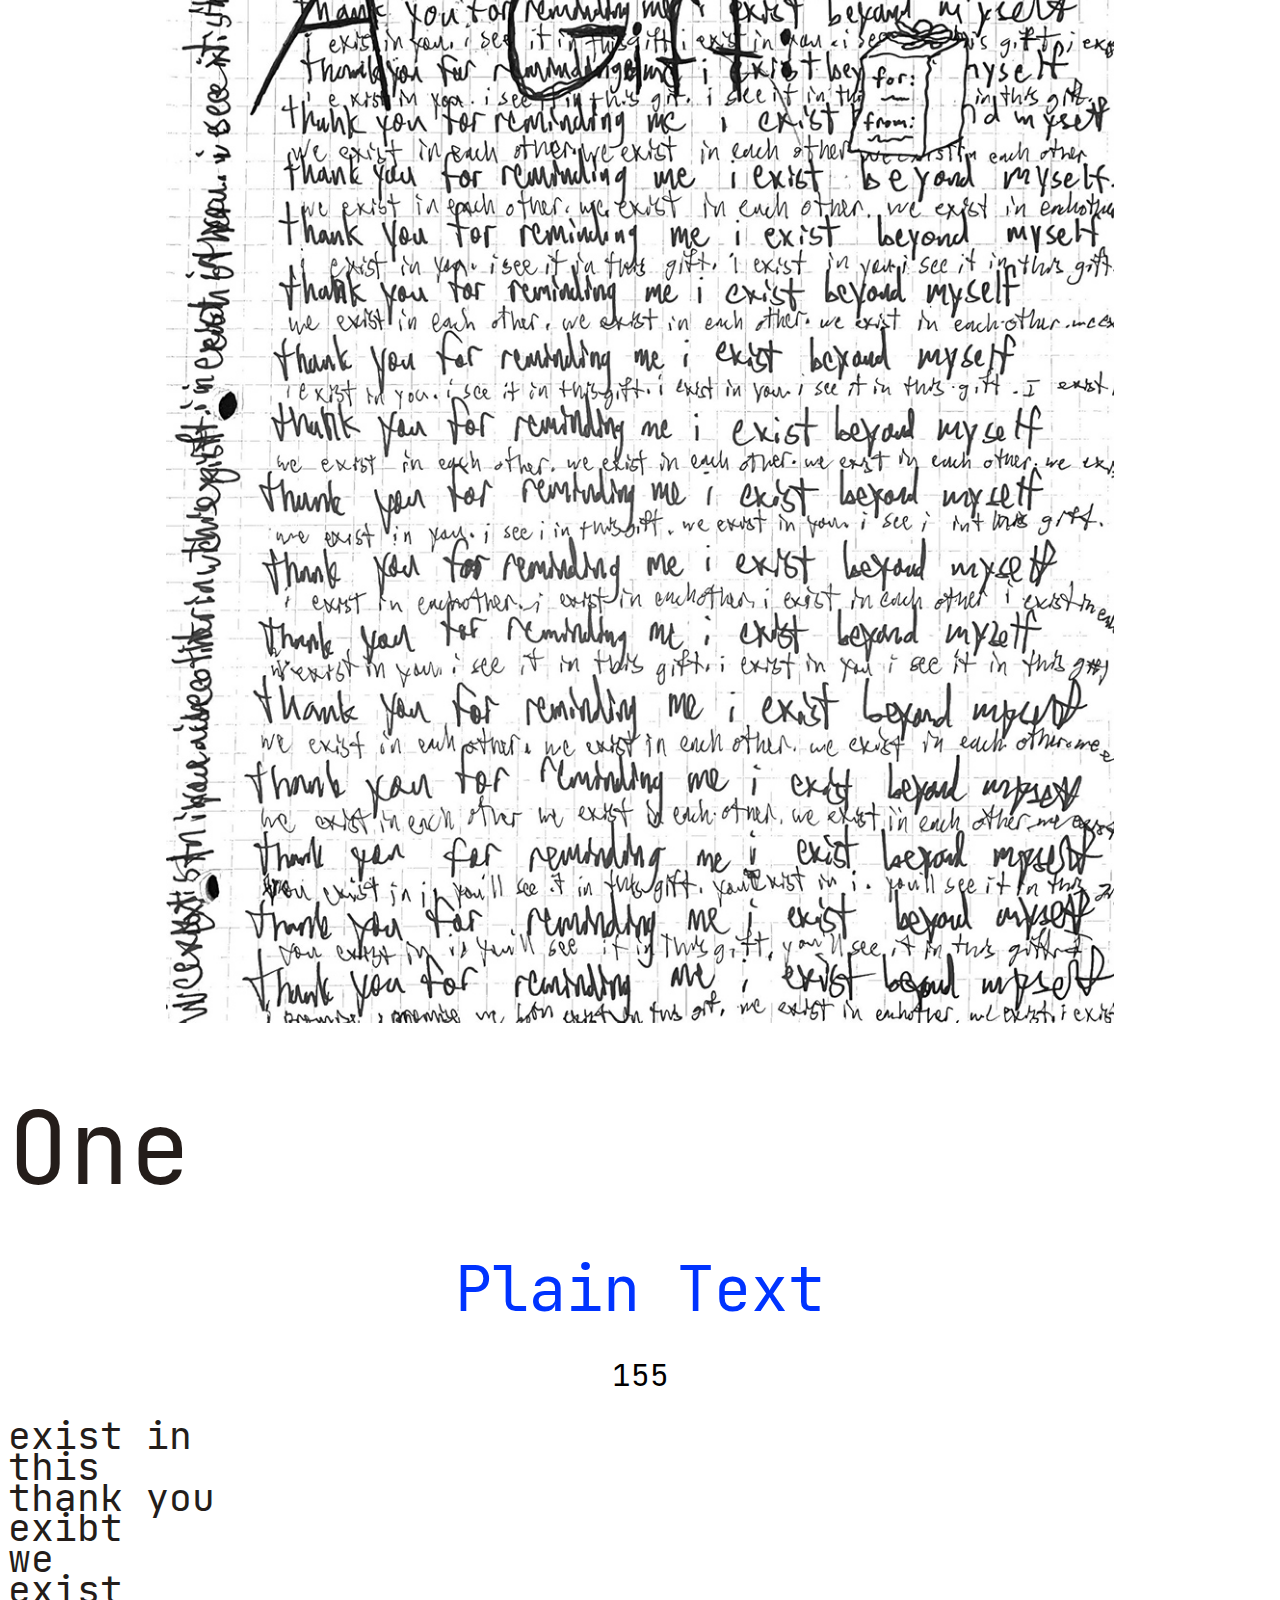
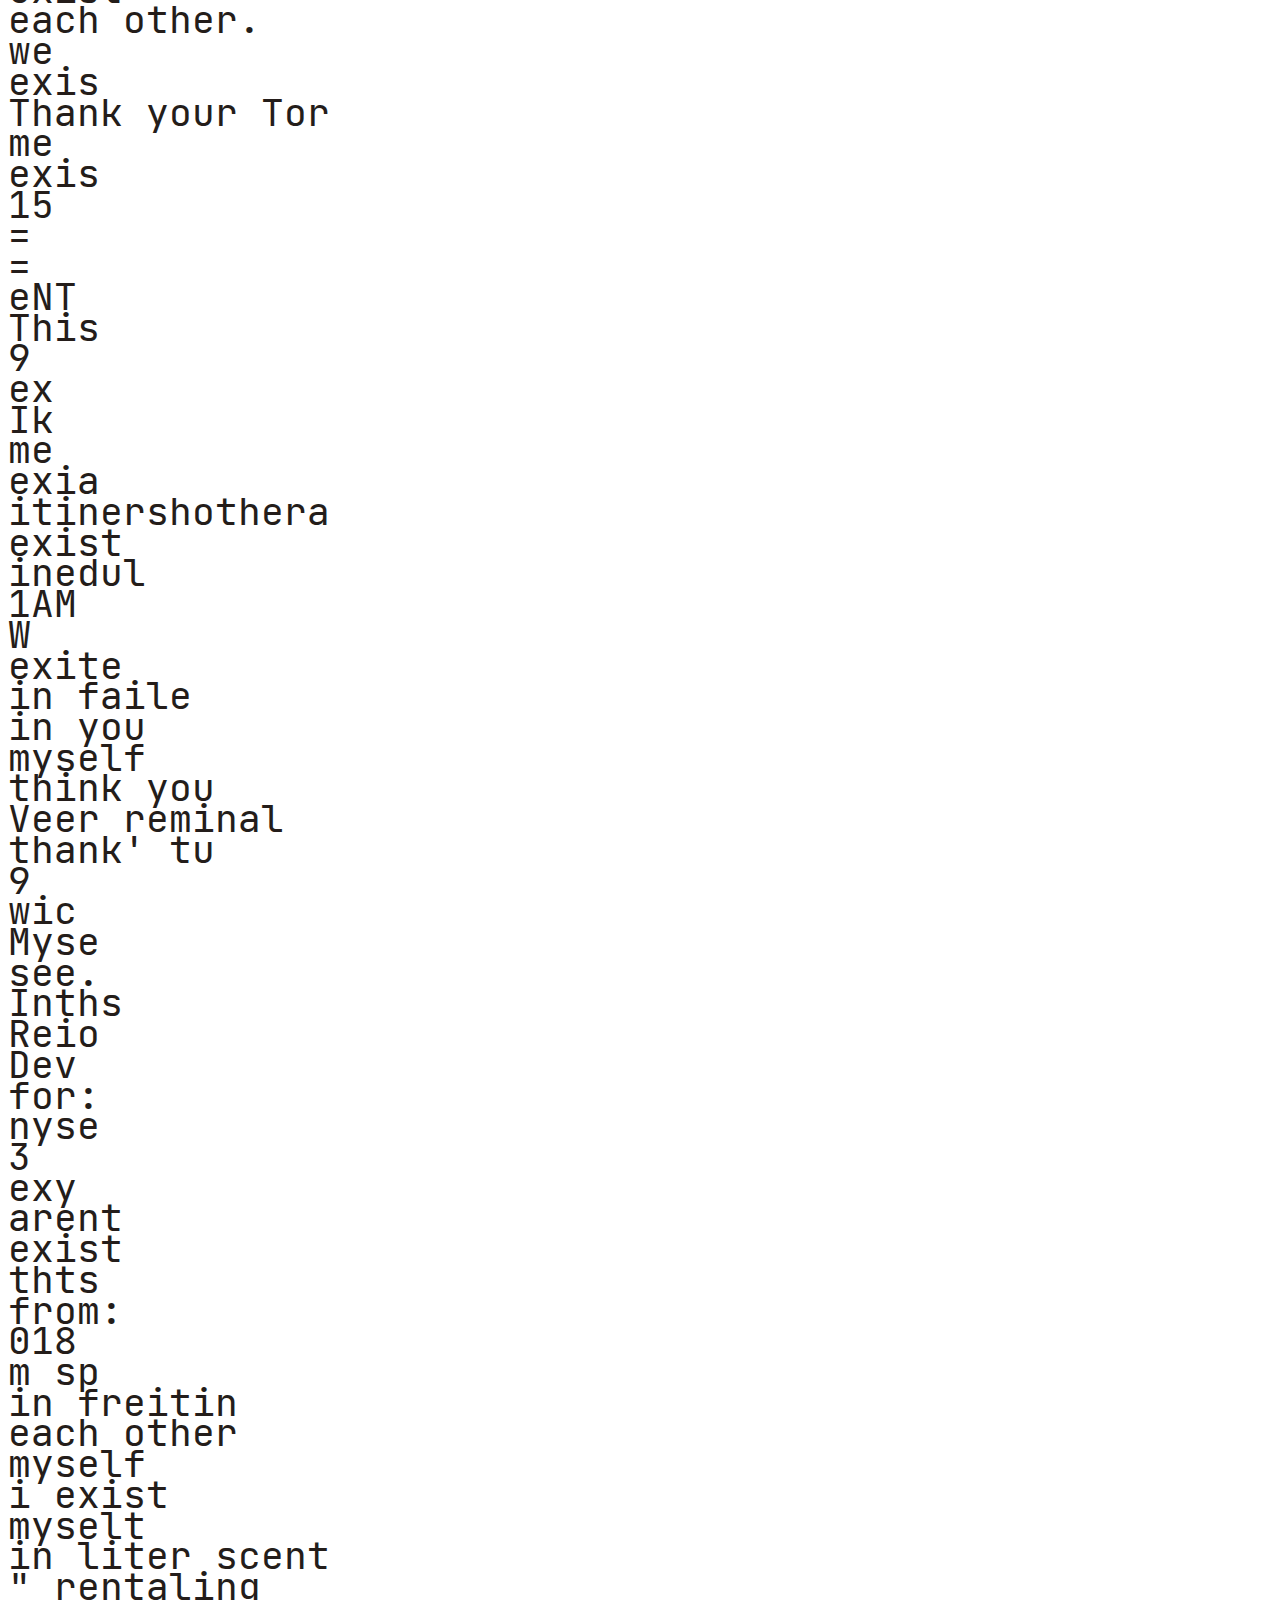
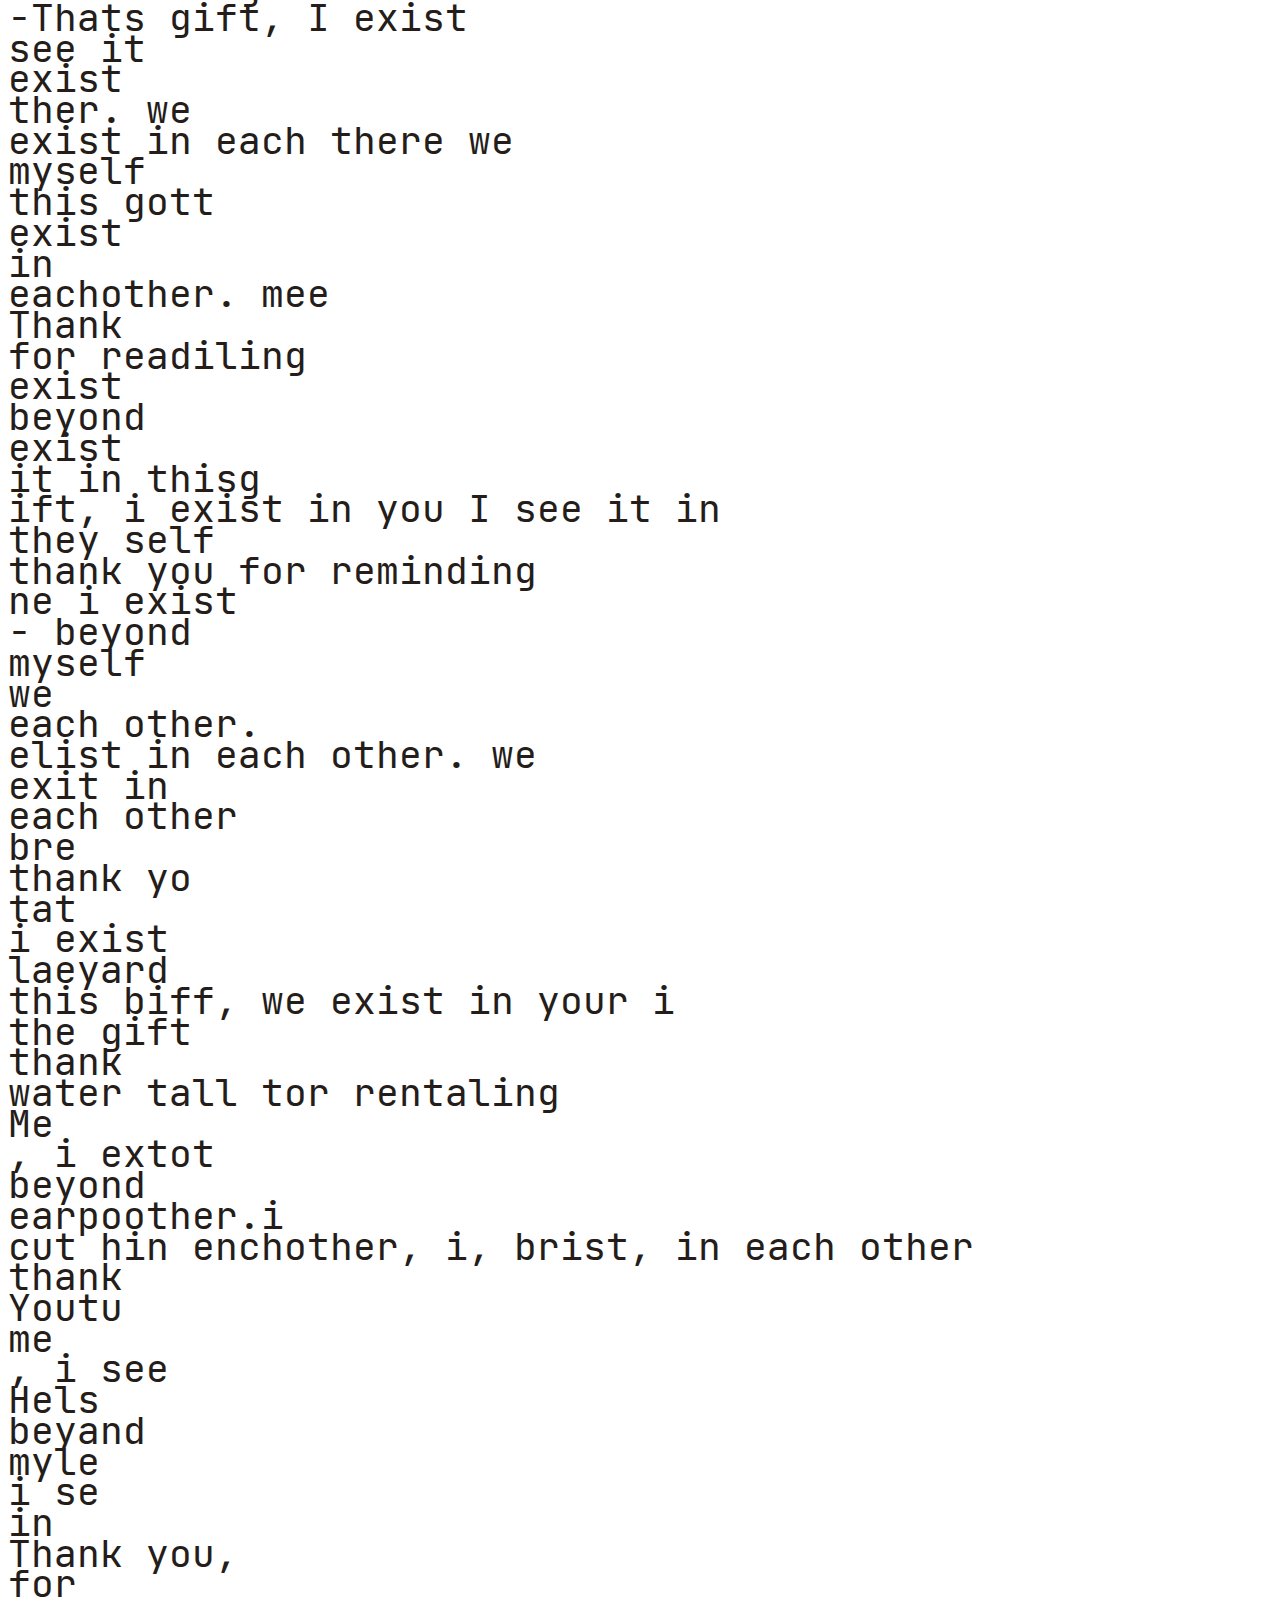
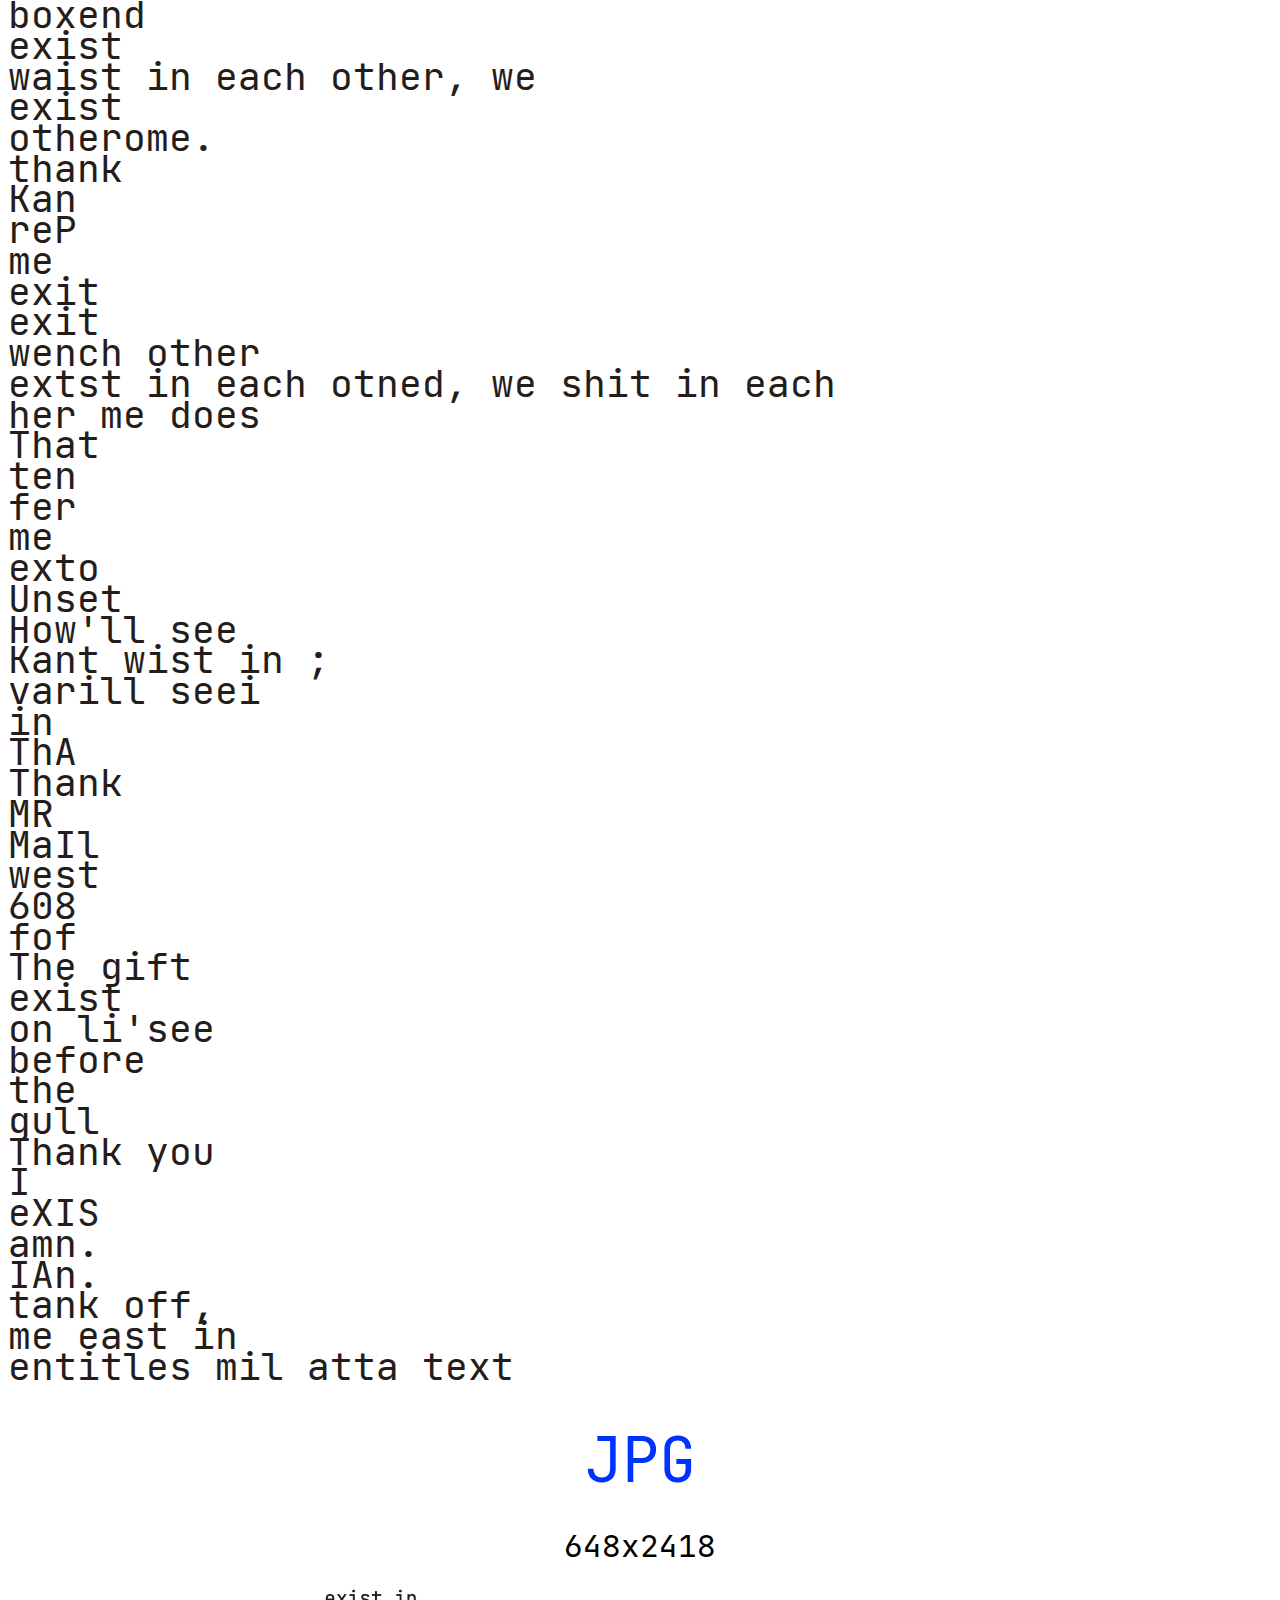
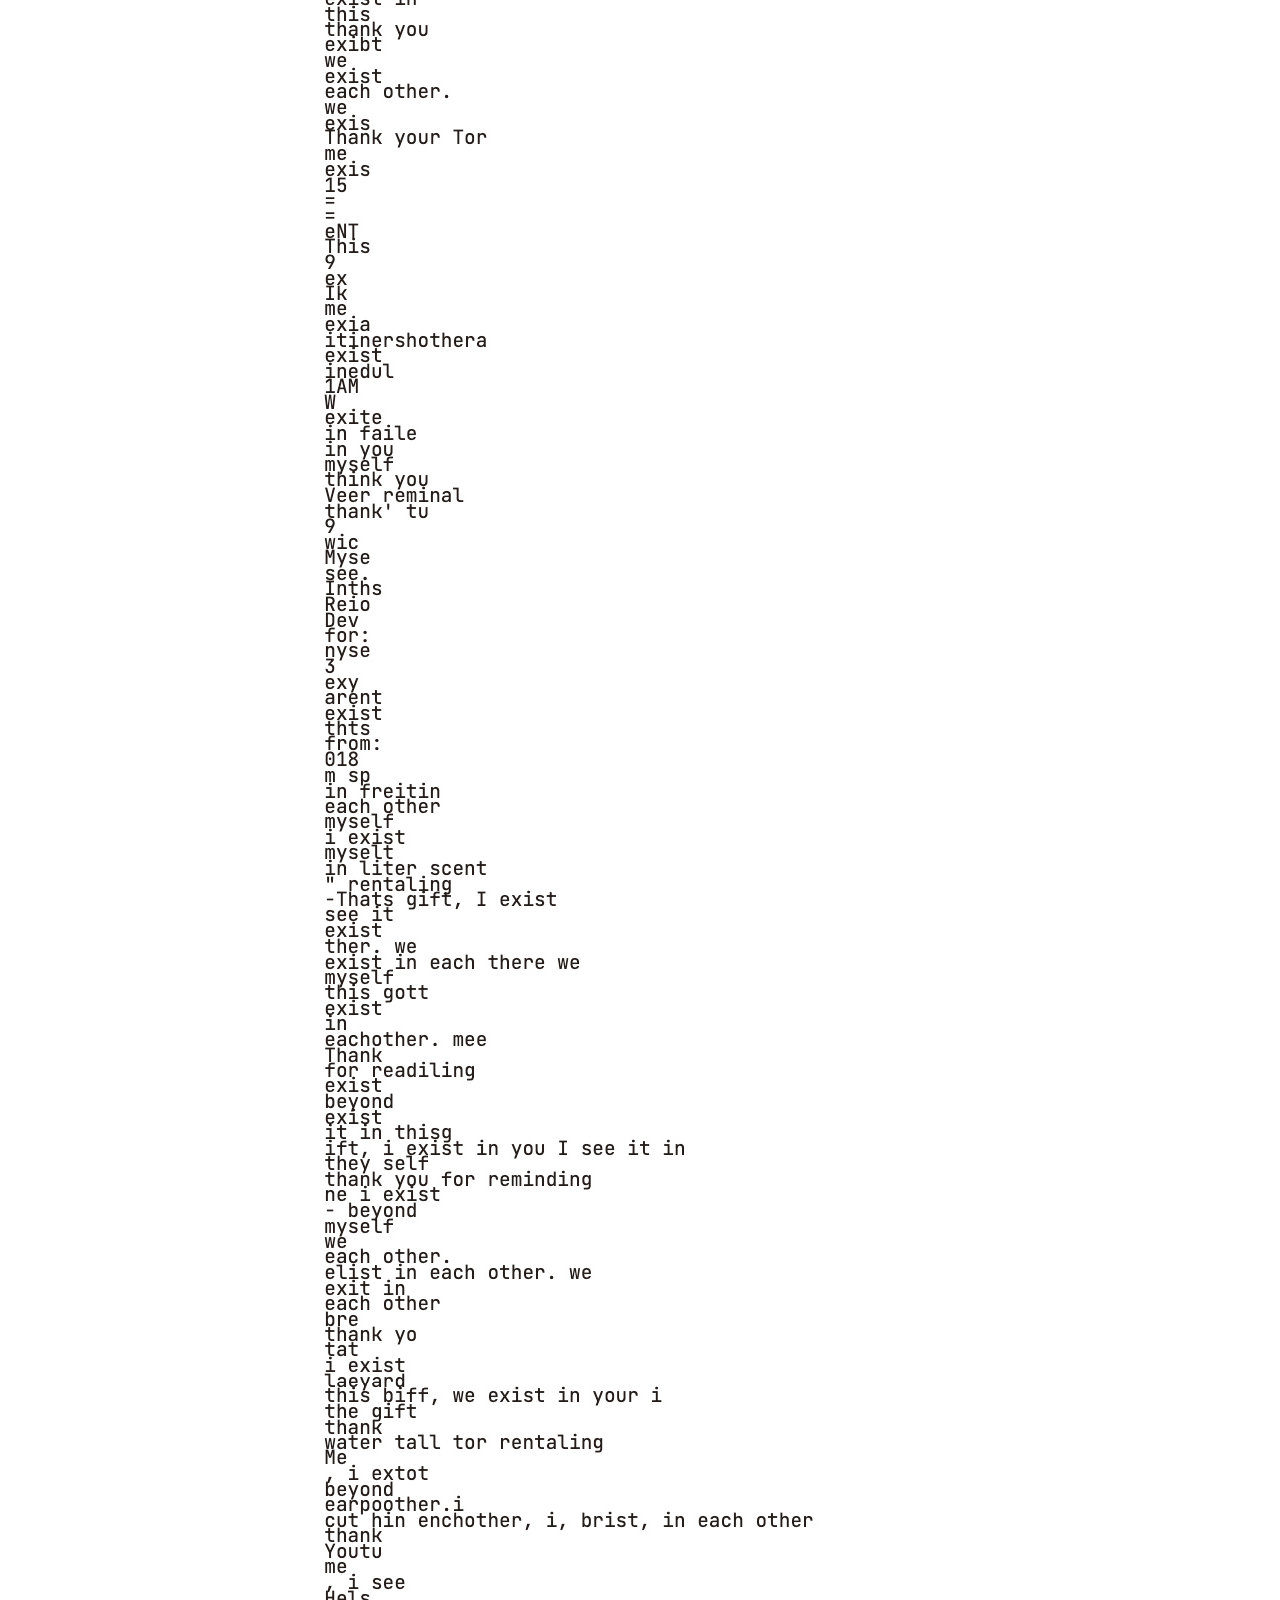
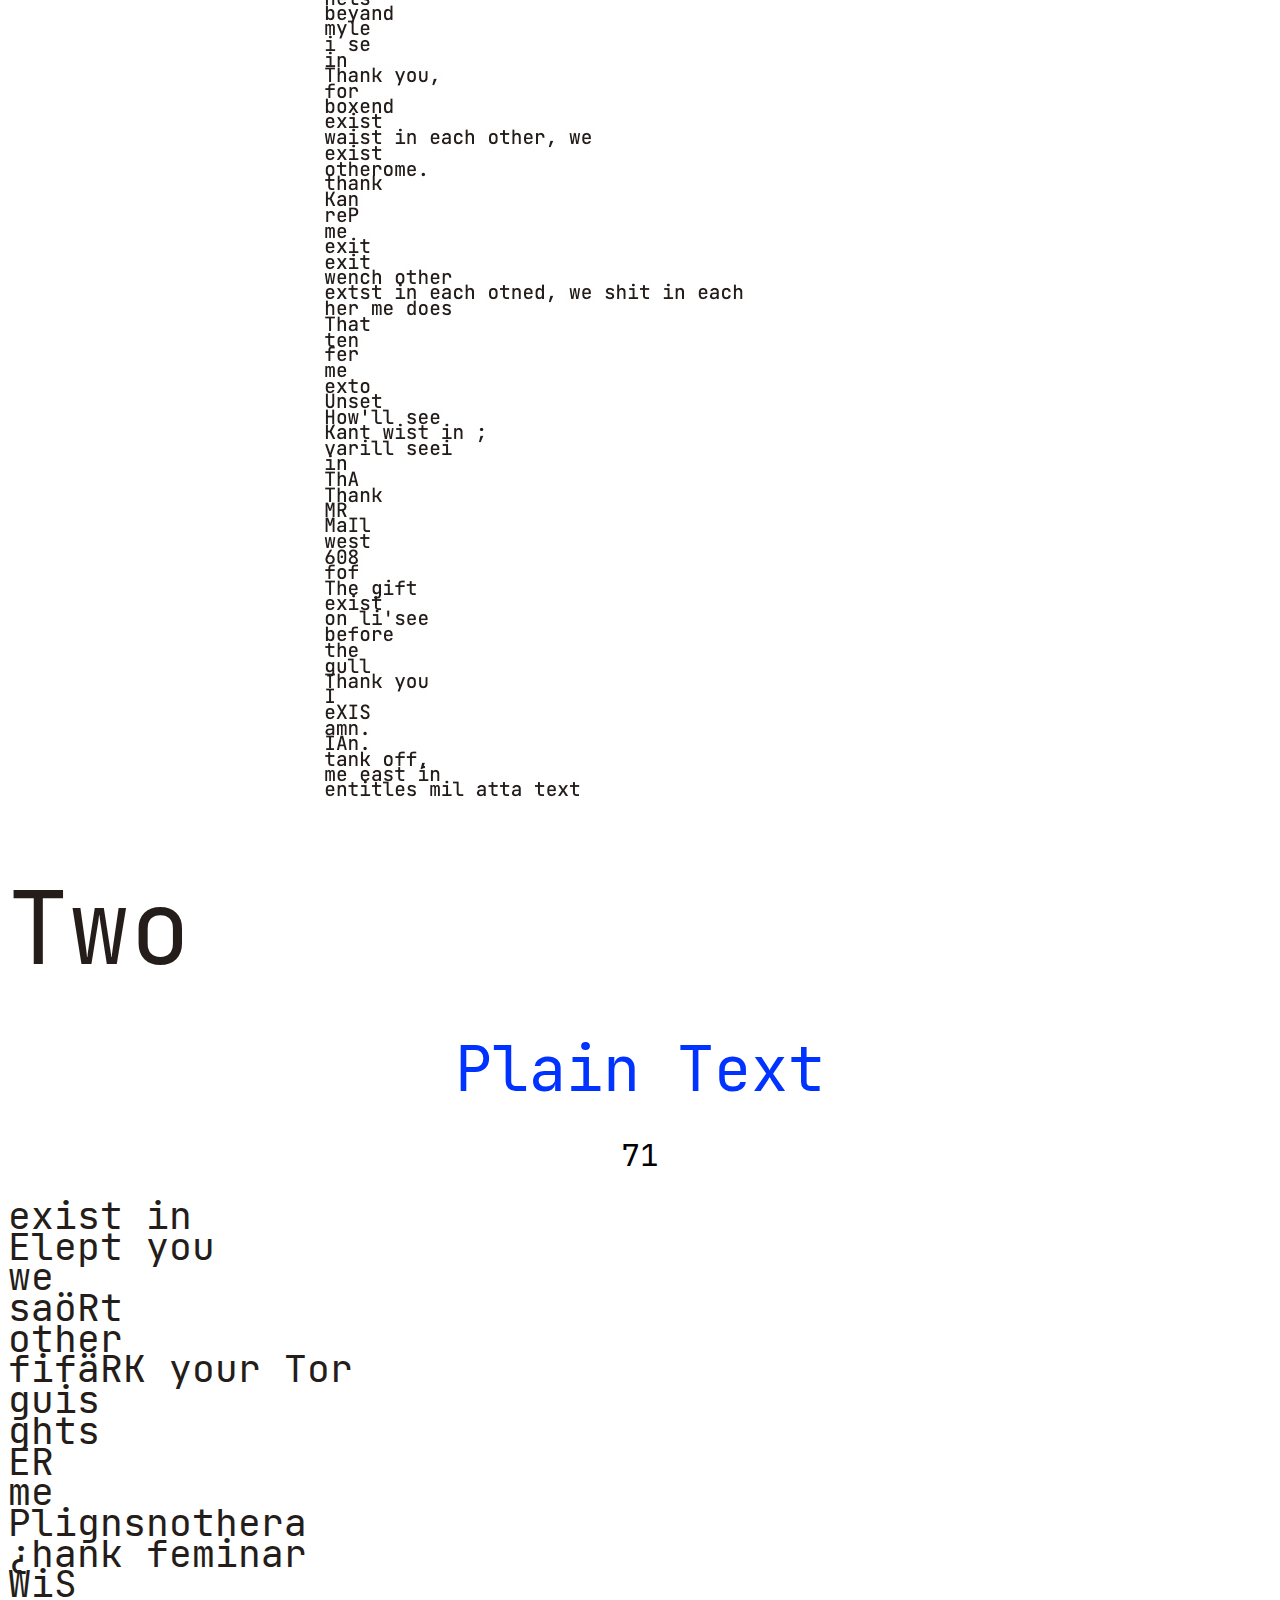
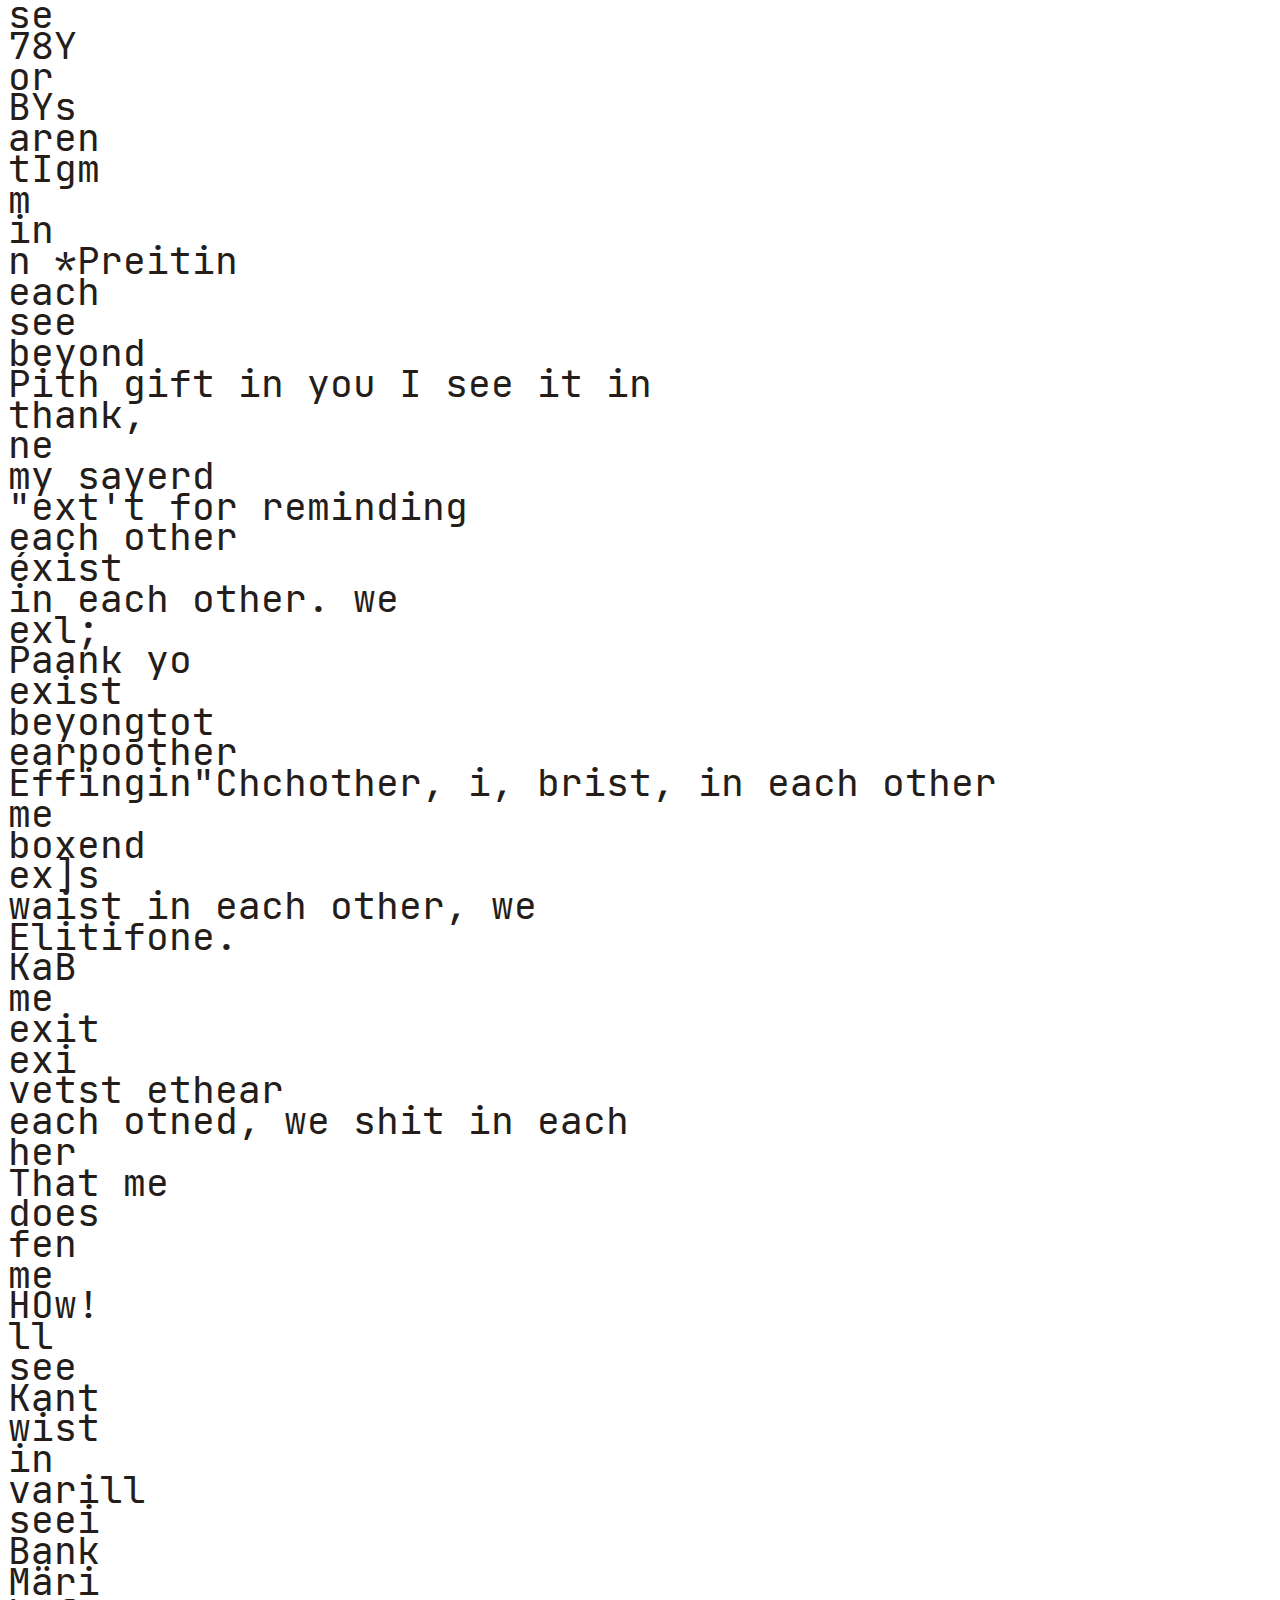
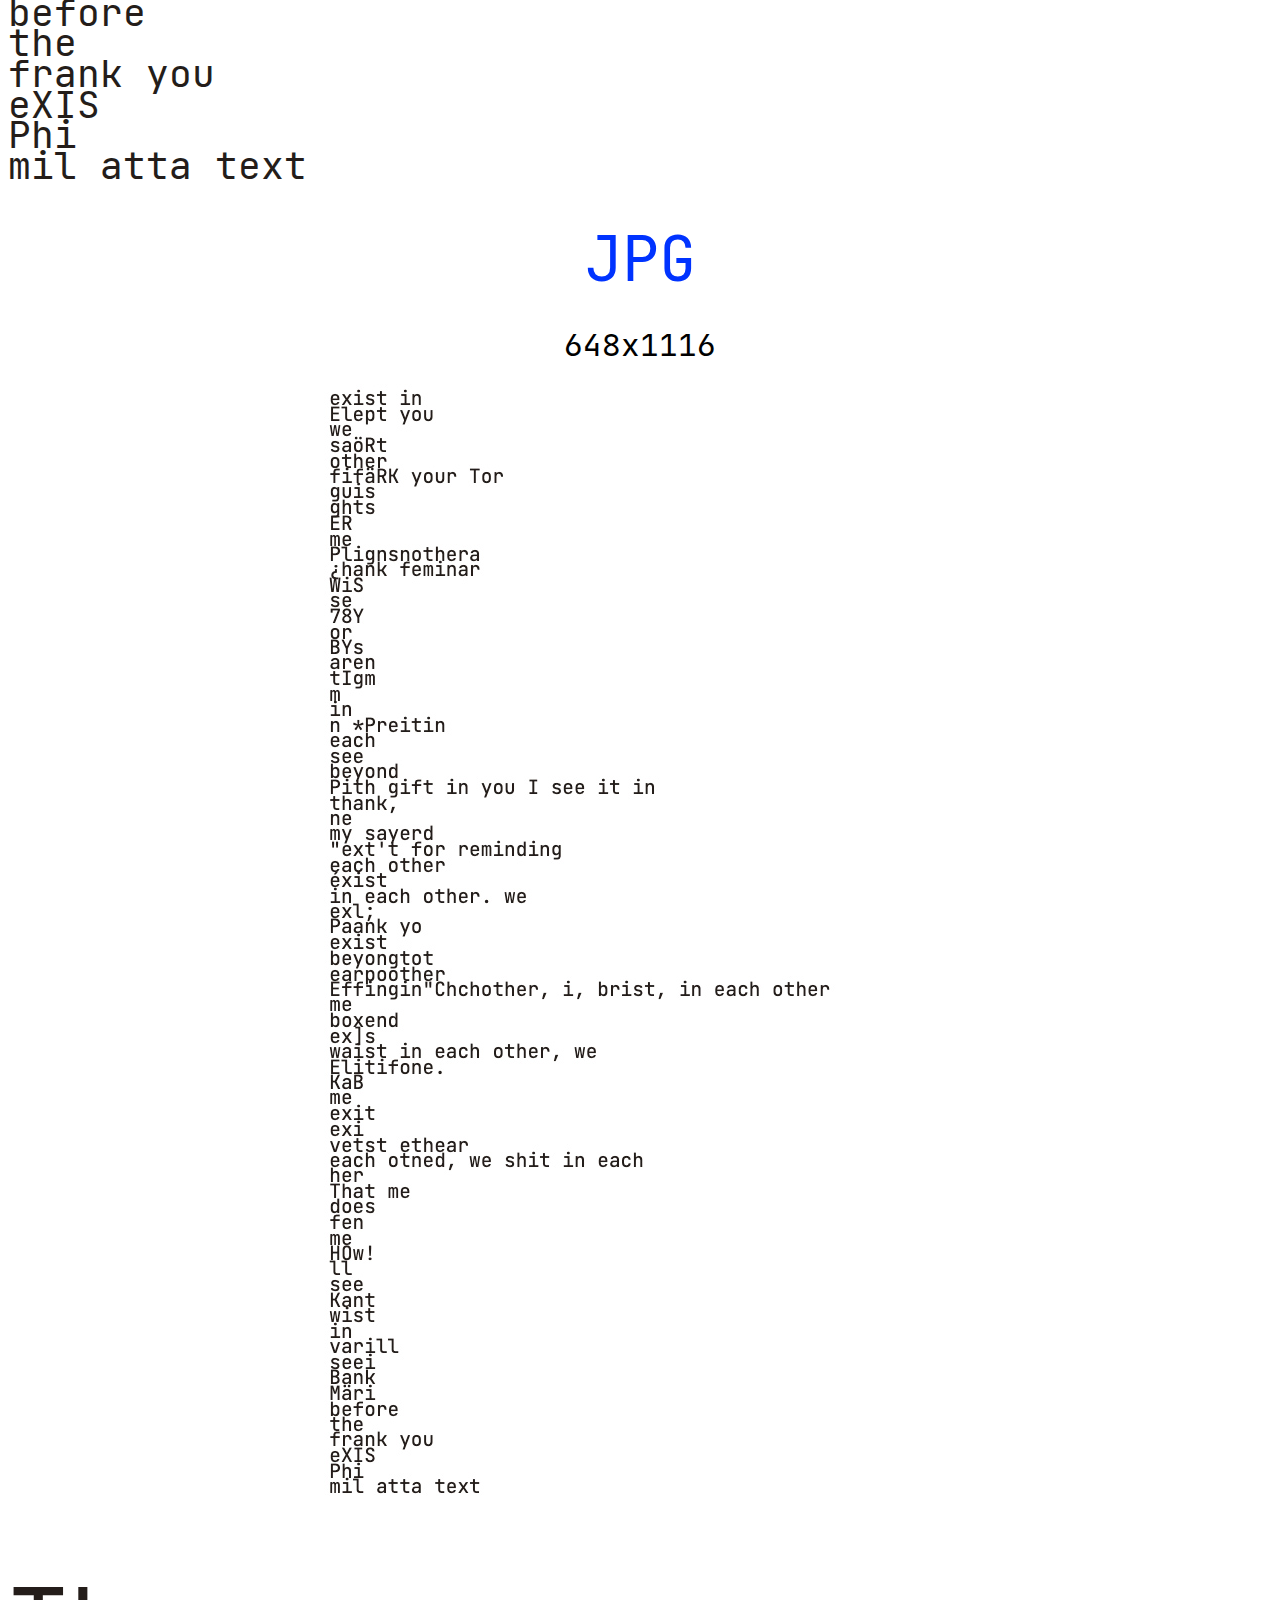
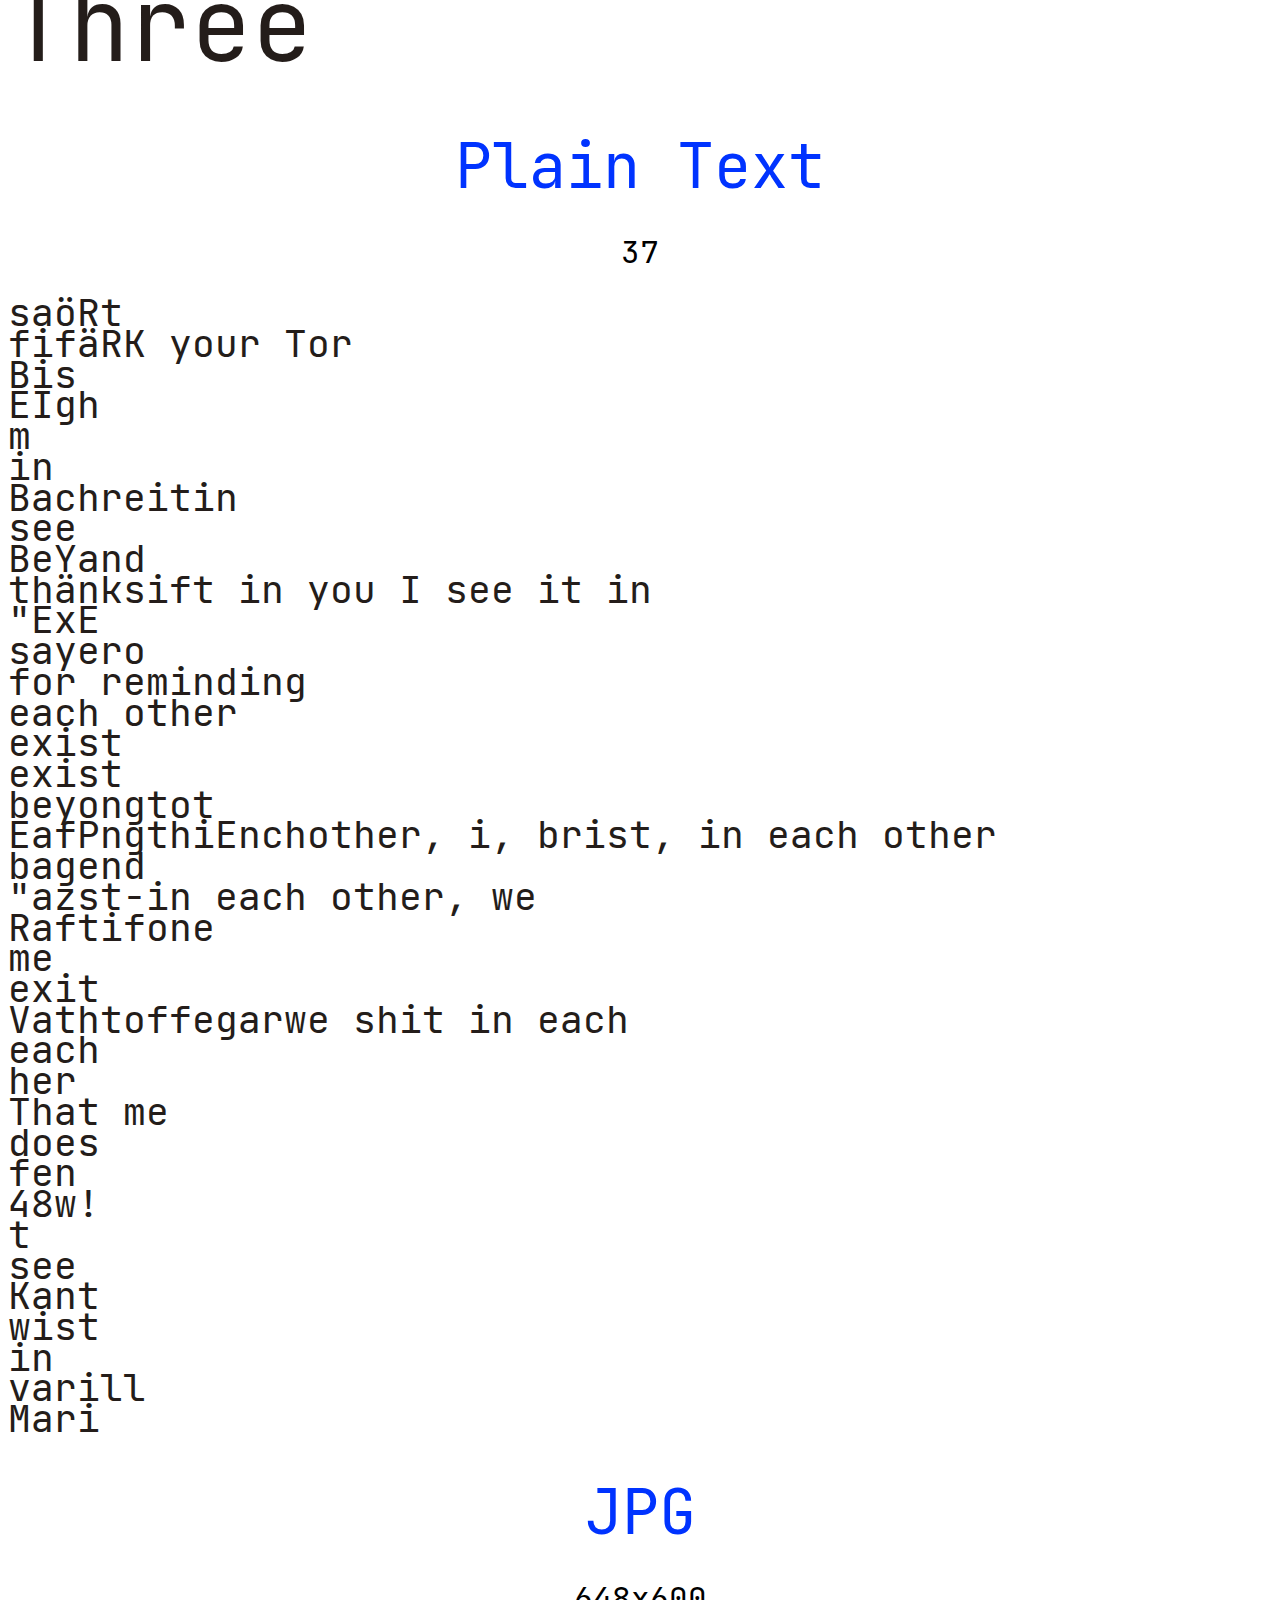
==== commit e9453f83: "fix a lil" ====
--- a/index.html
+++ b/index.html
@@ -16,7 +16,7 @@
     <p class="center">
         |
     </p>
-    <h1 class="title">Find Text: A Gift</h1>
+    <h1 class="title">Find Text:<br>A Gift</h1>
 
     <p class="iteration">
         Zero
@@ -38,7 +38,7 @@
         15
     </p>
     <div class="center">
-        <img src="assets/gift_small.jpg" style="width:50%" alt="a gift iter 0 "> 
+        <img class = "real" src="assets/gift_small.jpg" alt="a gift iter 0 "> 
     </div>  
 
     <p class="iteration">
--- a/css/style.css
+++ b/css/style.css
@@ -50,7 +50,7 @@
     font-family: JetBrainsMono,'Courier New', Courier, monospace;
     font-variant: normal; /* normal / small-caps */
     font-weight: 300;
-    font-size: 12.70820393249935vw;  /* % or em makes font zoomable -- 'pt' and 'px' makes it absolute */
+    font-size: 8.5vw;  /* % or em makes font zoomable -- 'pt' and 'px' makes it absolute */
     letter-spacing: 12px;
     text-align: center;
     display: flex;
@@ -164,11 +164,12 @@
     
 }
 
+img.real
+{
+    width: 75%;
+}
+
 @media only screen and (max-device-width: 480px) {
-    h1.title
-    {
-        font-size: 6em;
-    }
     p.center    
     {
         padding-left: 0%;
@@ -184,7 +185,13 @@
         padding-left: 0%;
         padding-right: 0%;
     }
-}
+
+    img.real
+    {
+        width: 95%;
+    }
+}
+
 
 img
 {
@@ -194,6 +201,9 @@
     height: auto;
     /* cursor: pointer; */
 }
+
+
+
 
 img.title_img
 {
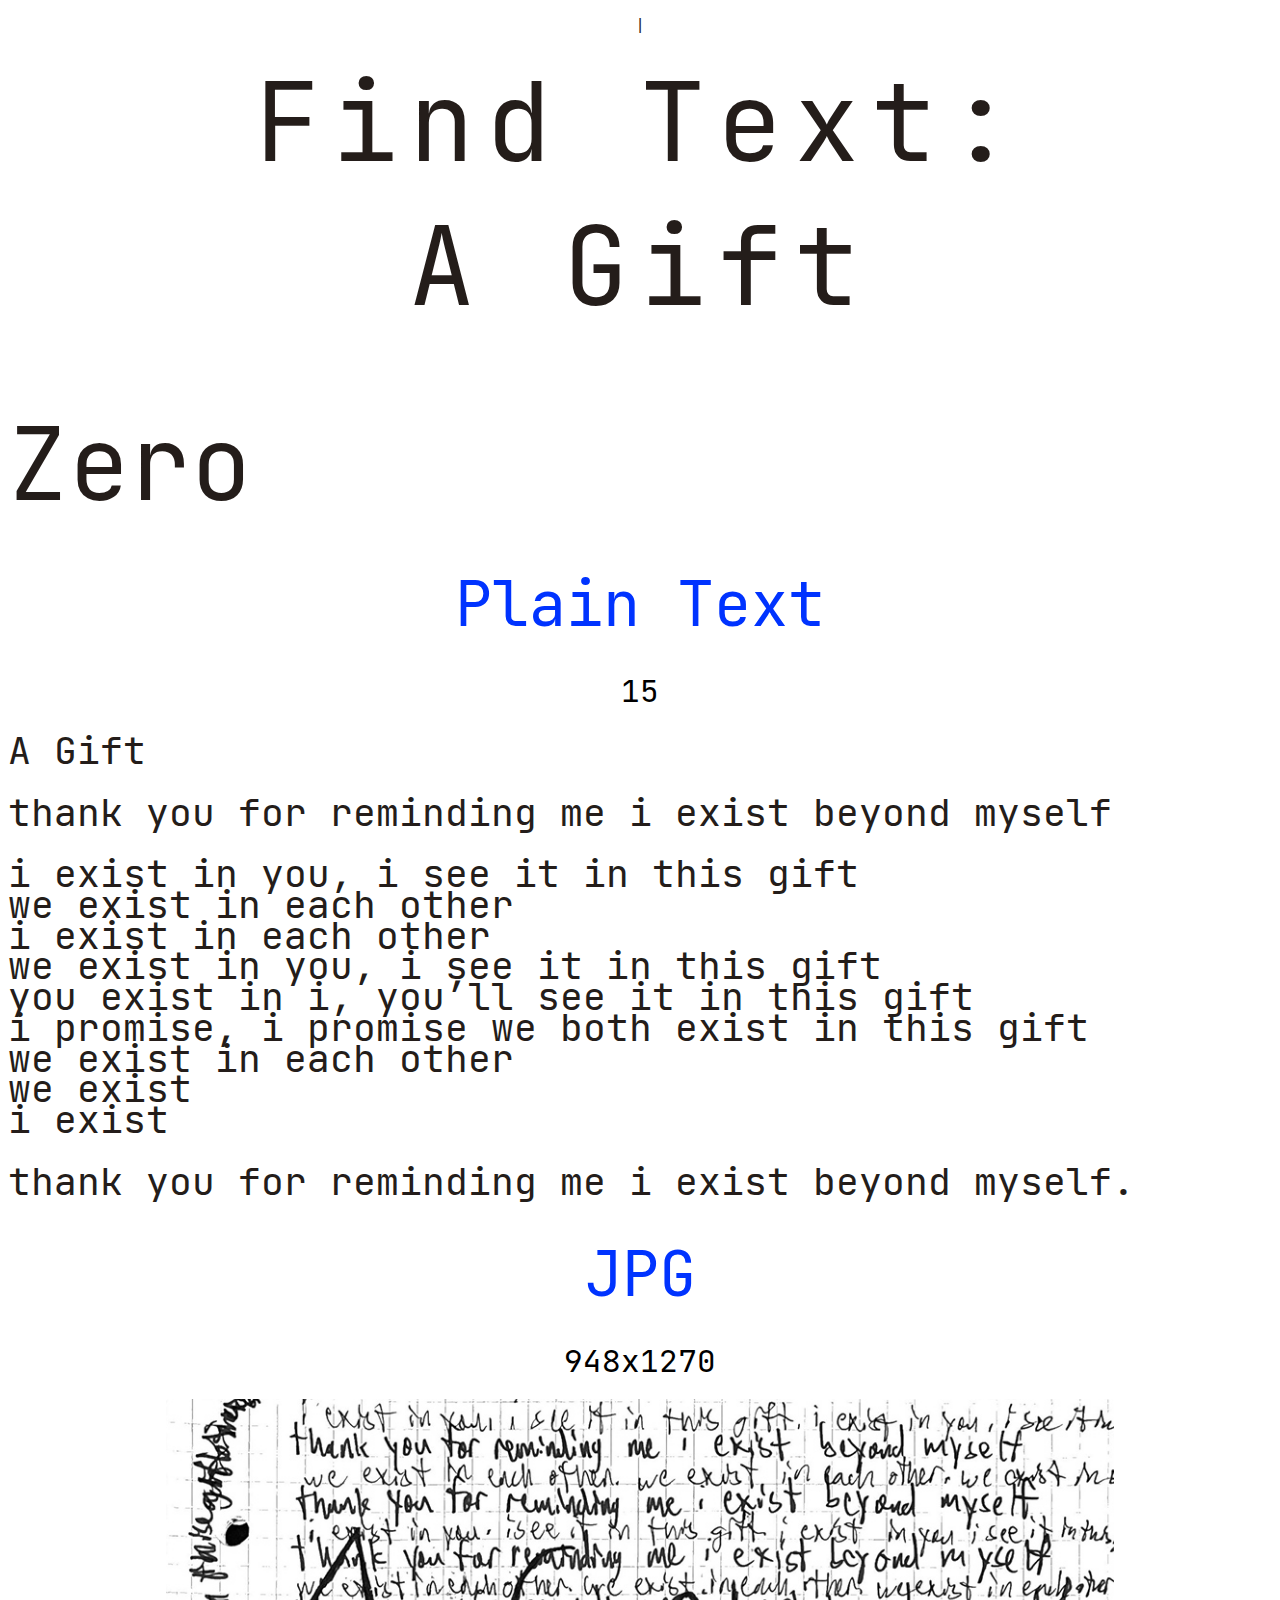
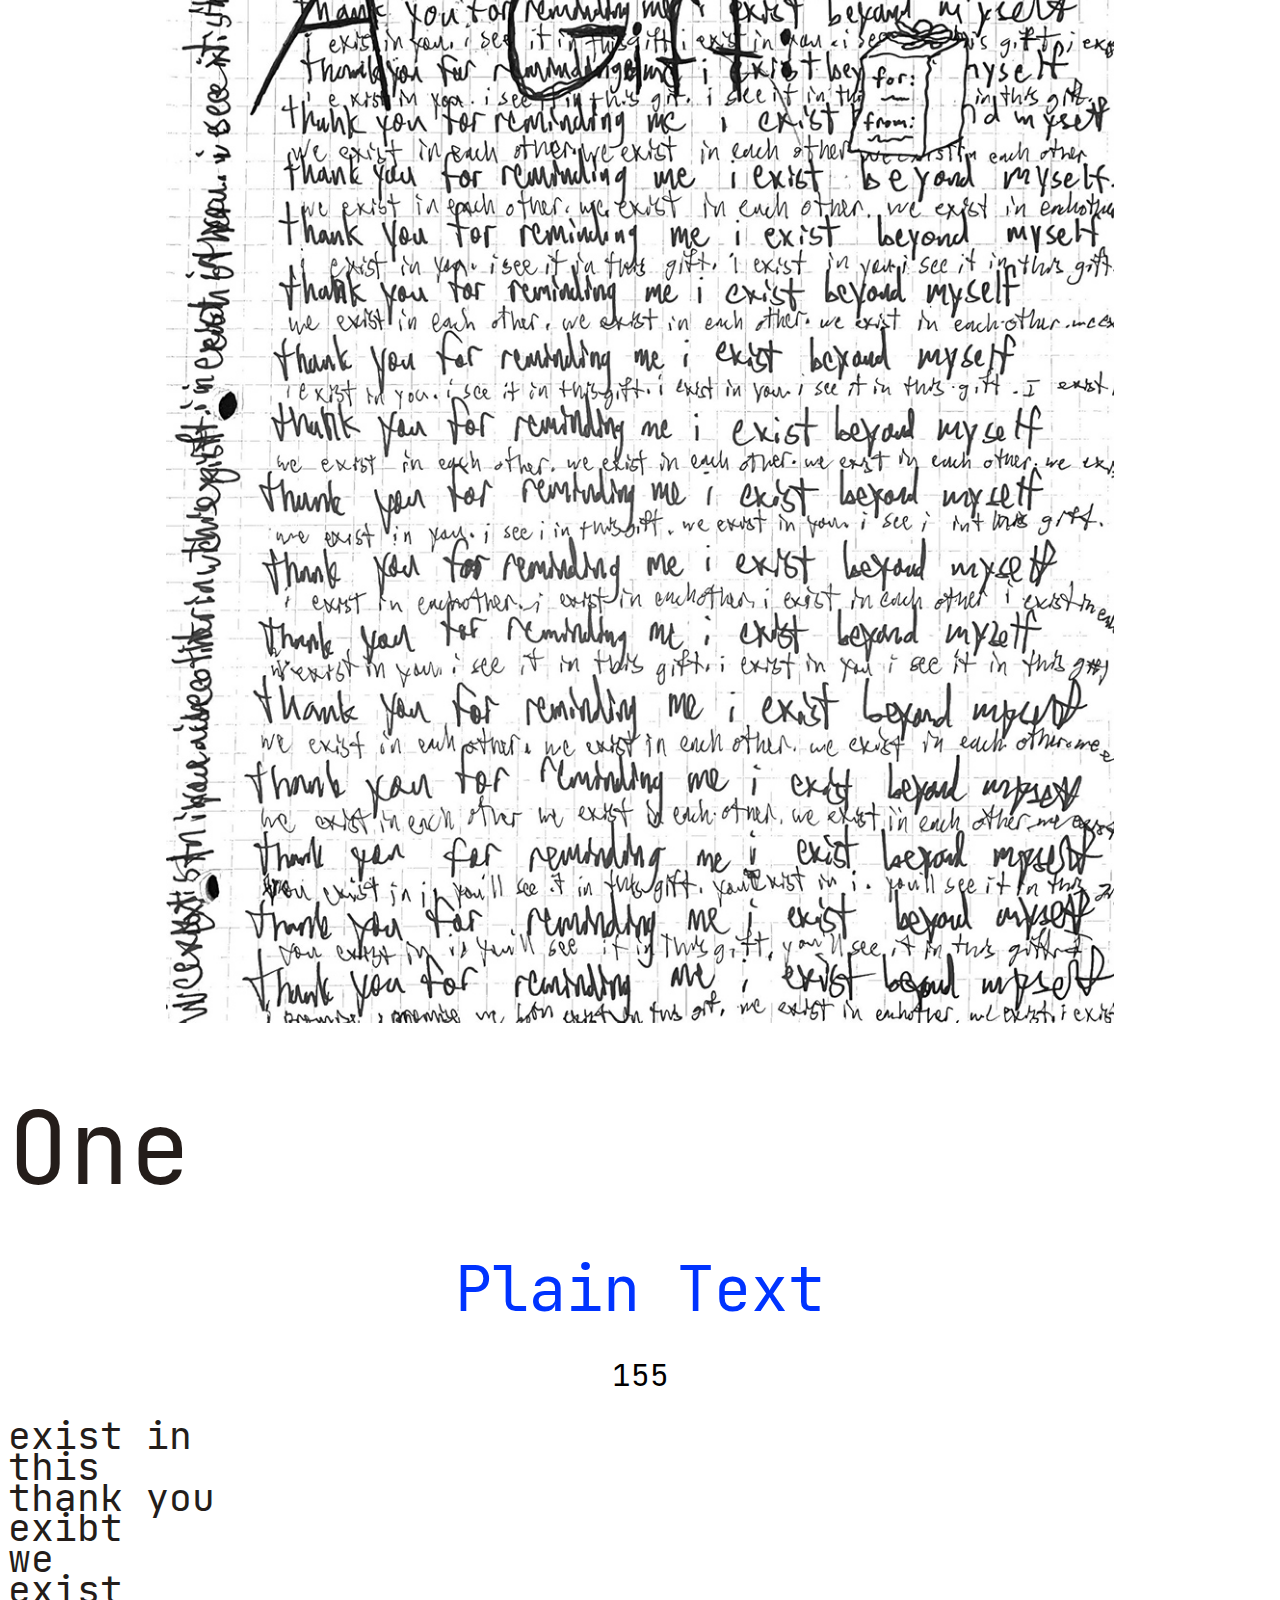
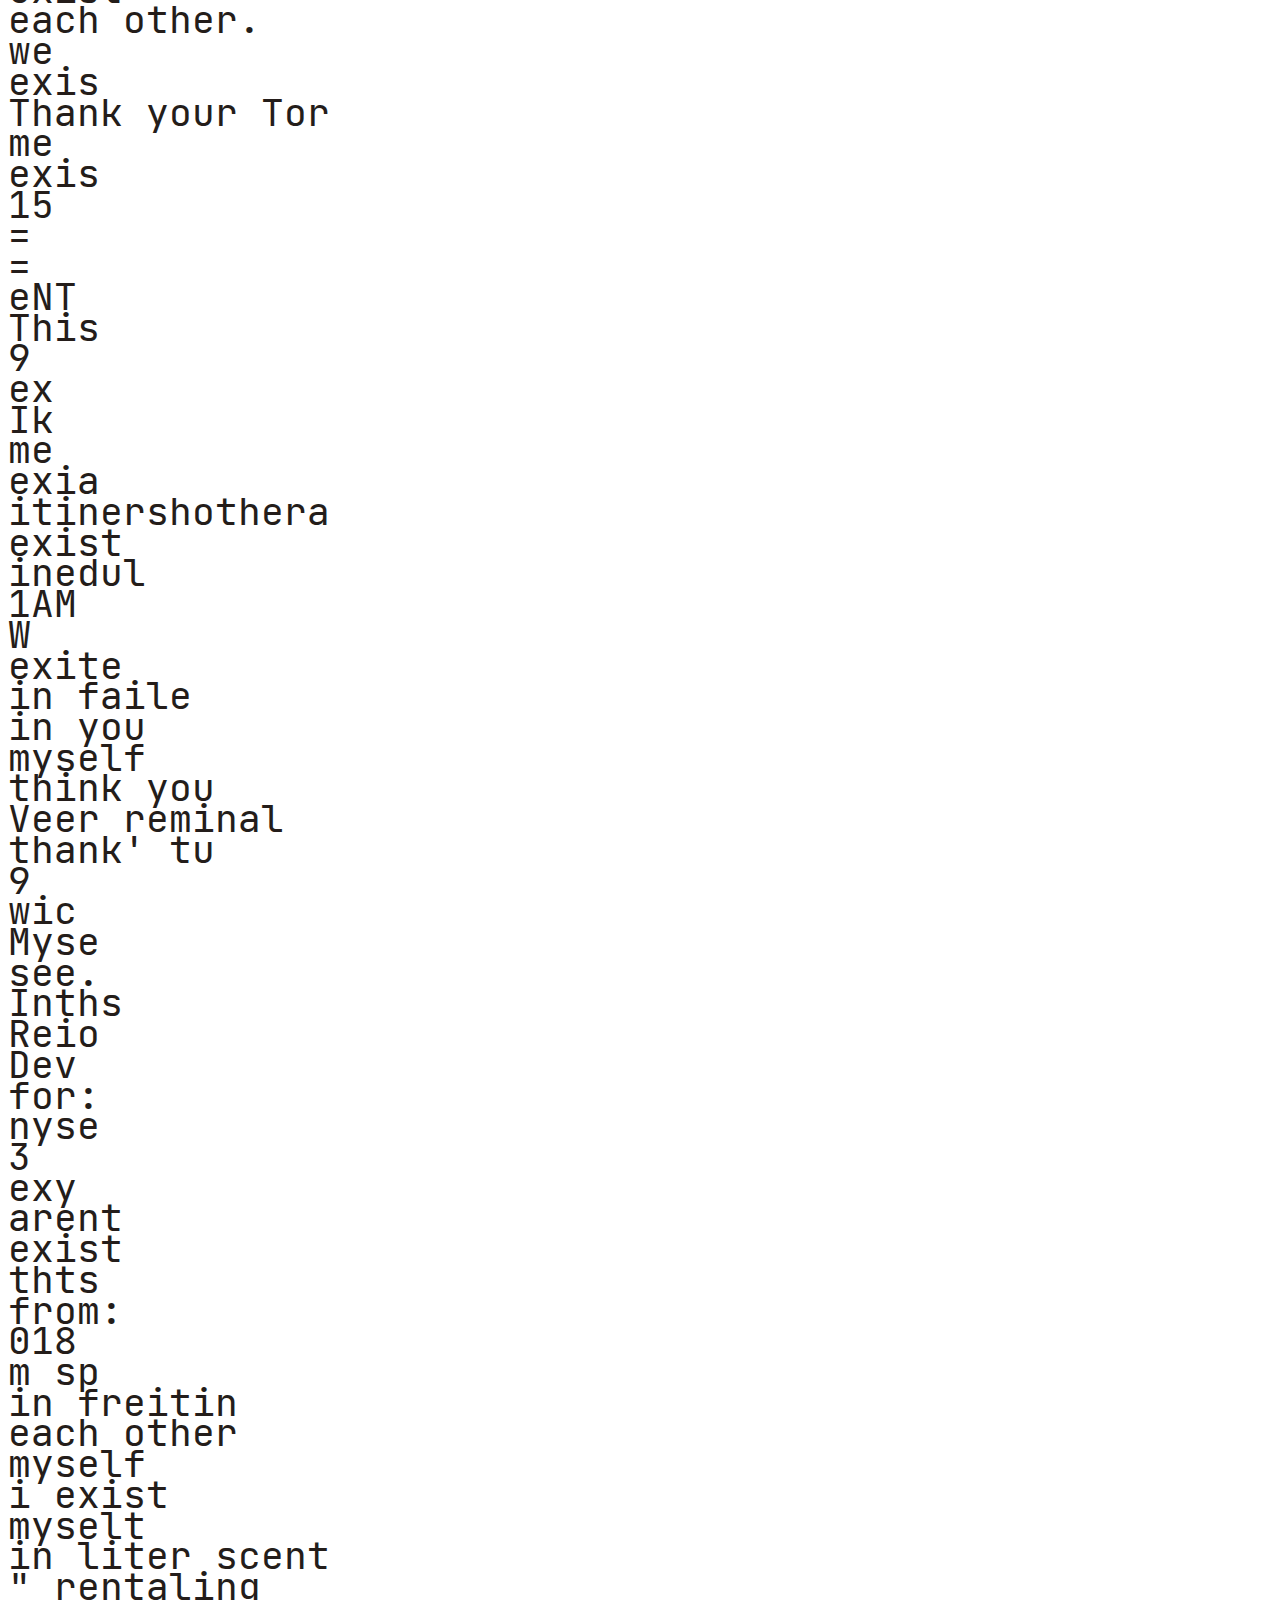
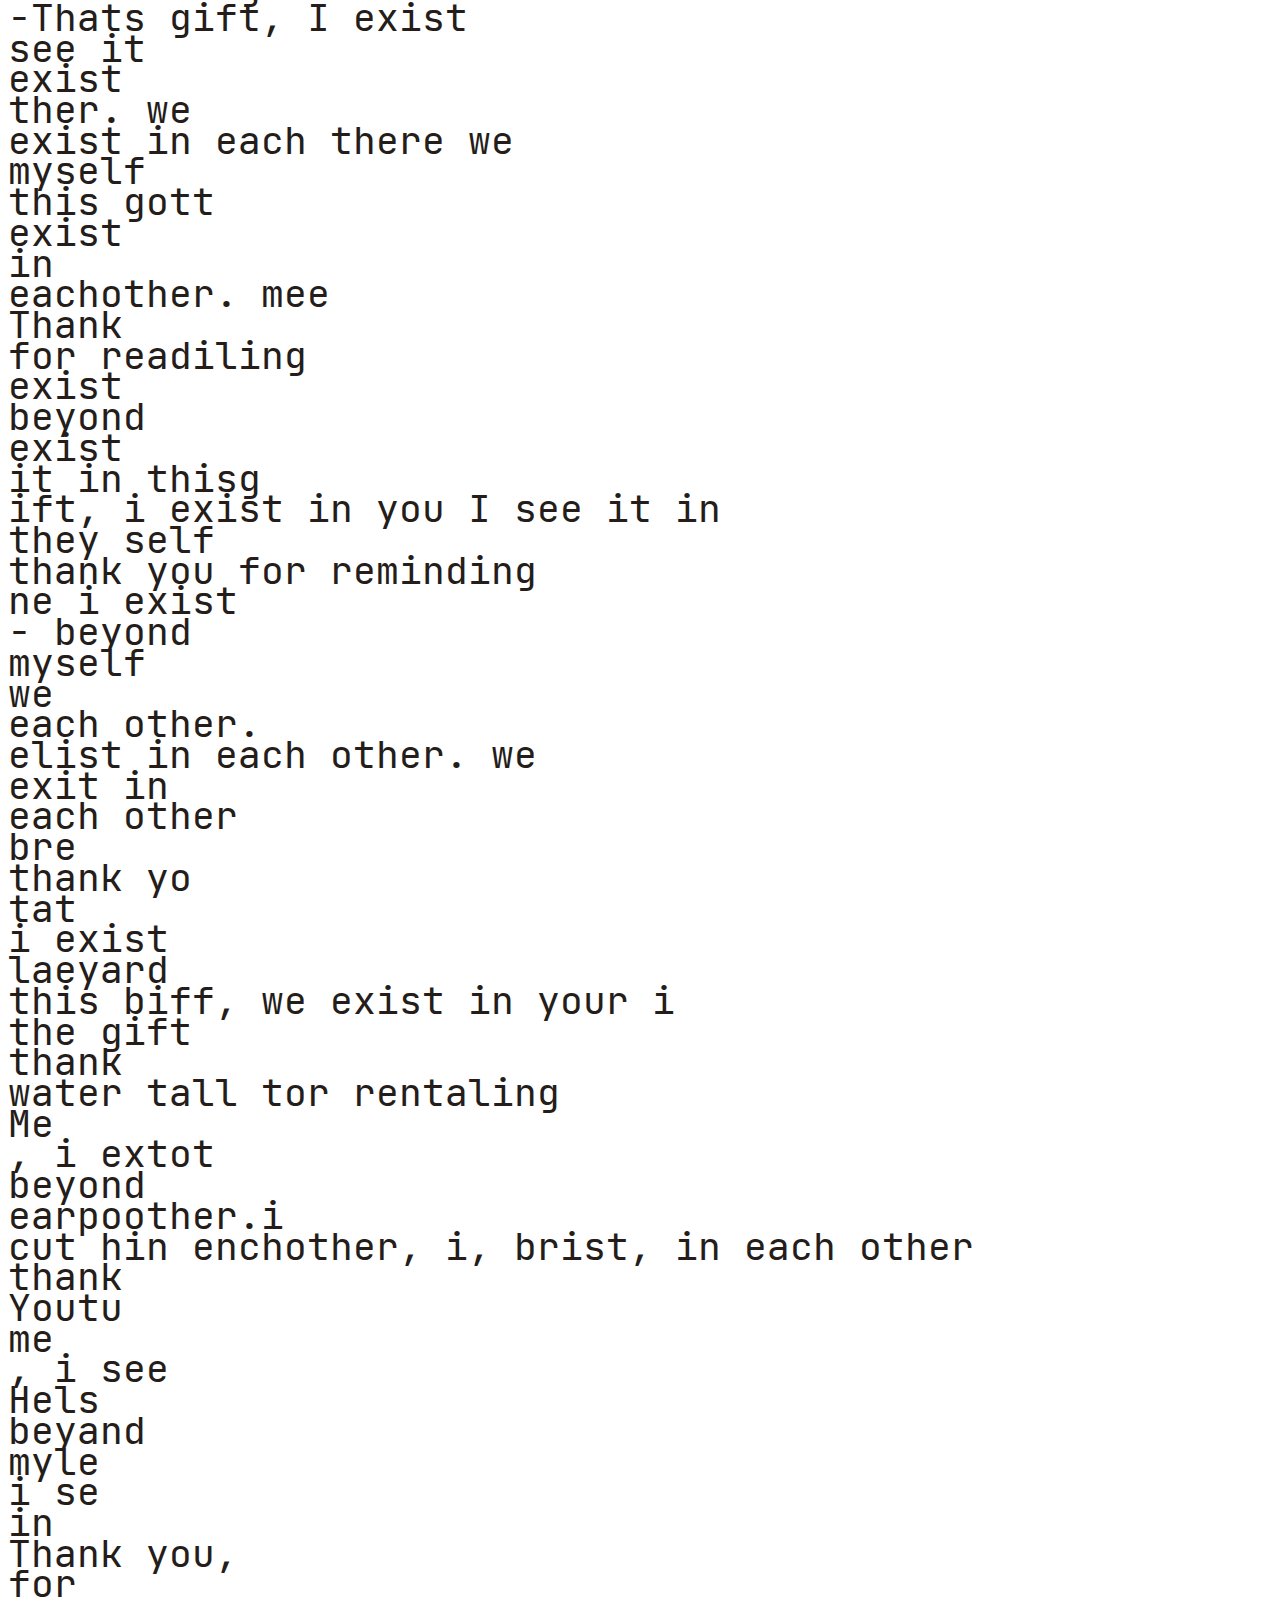
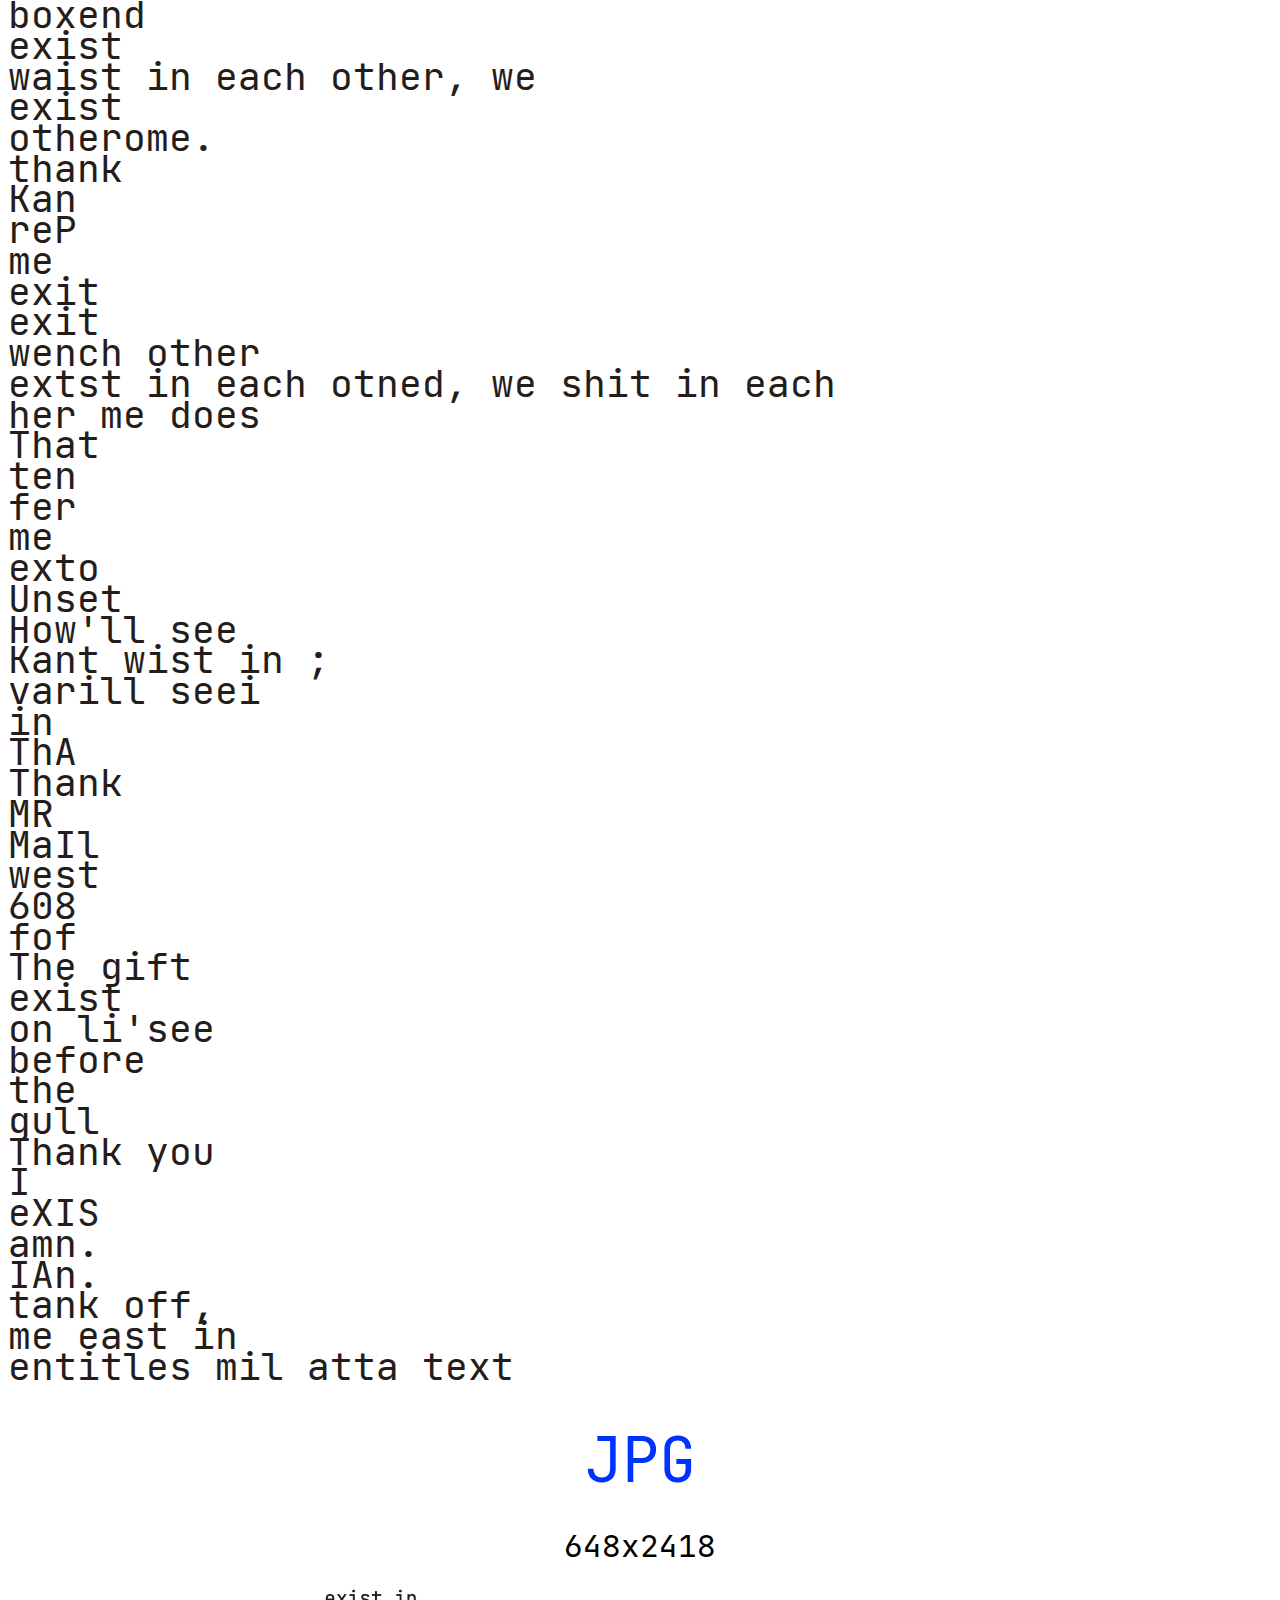
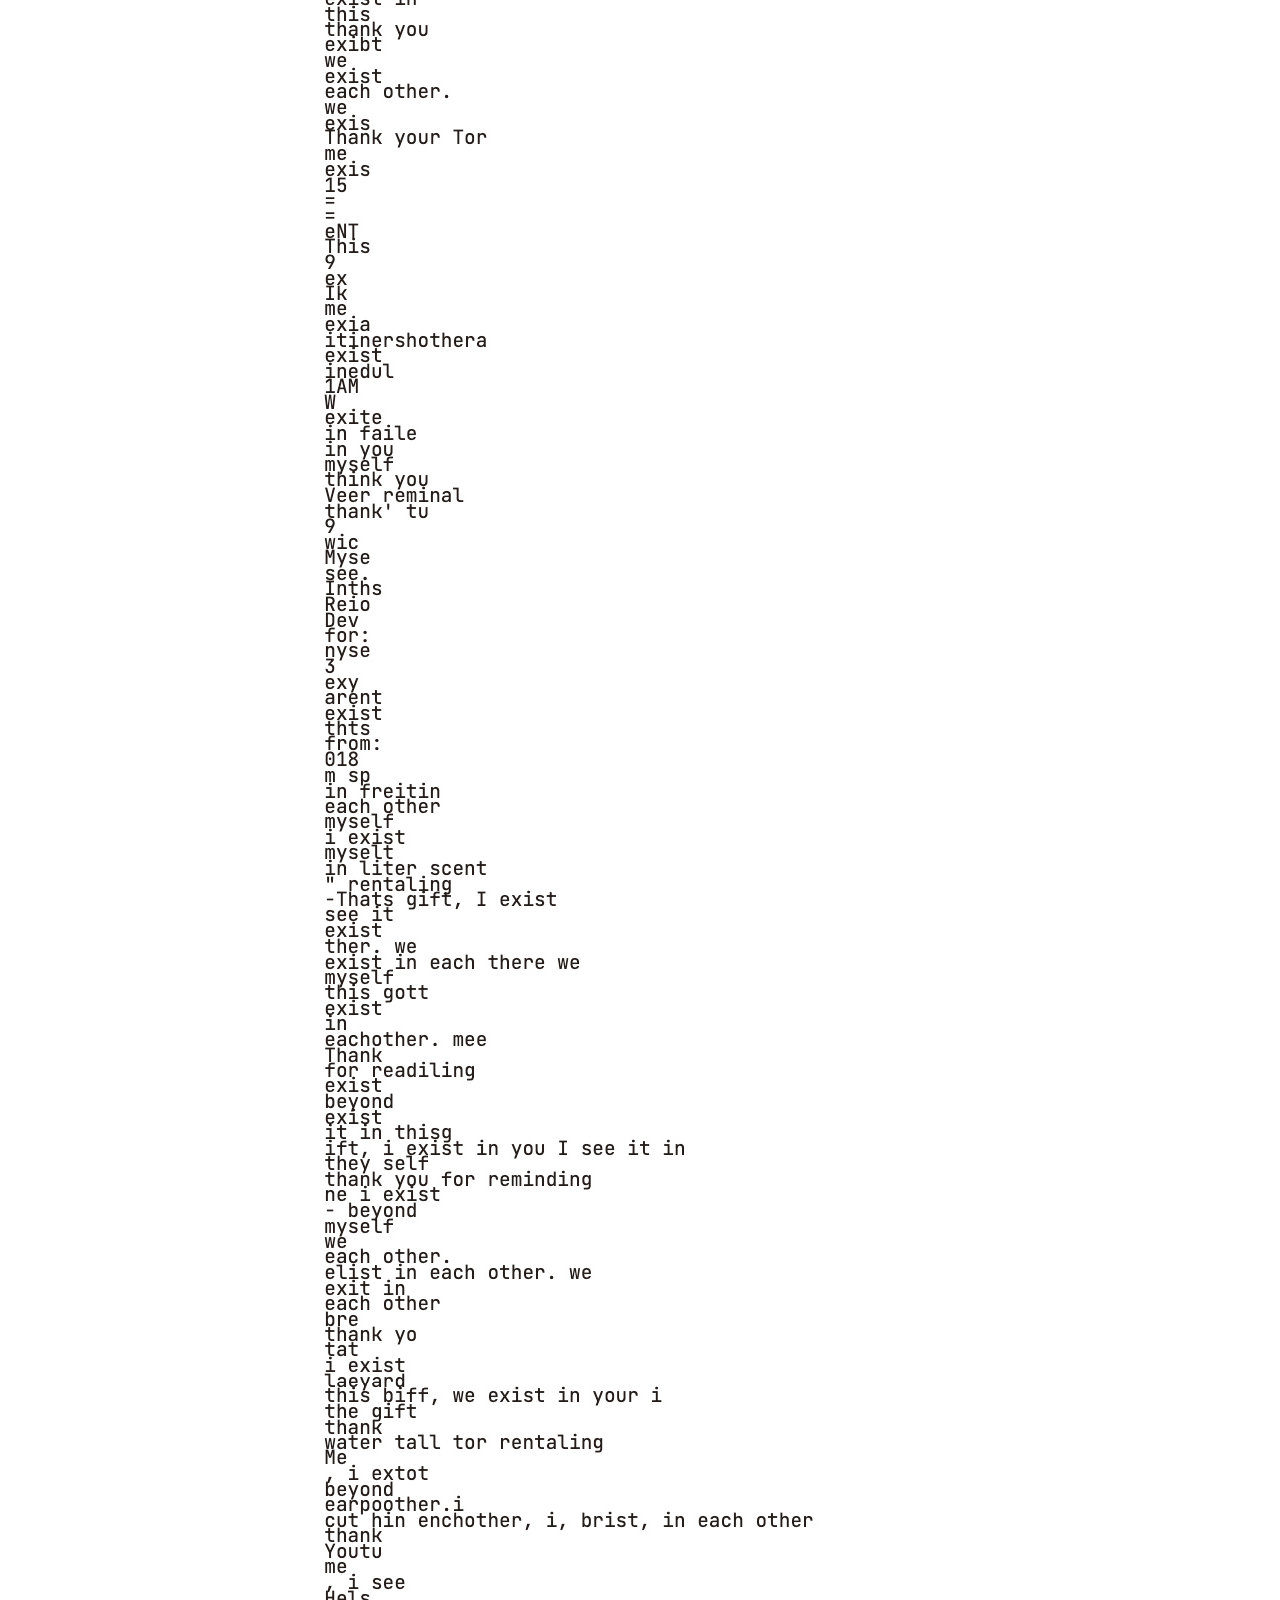
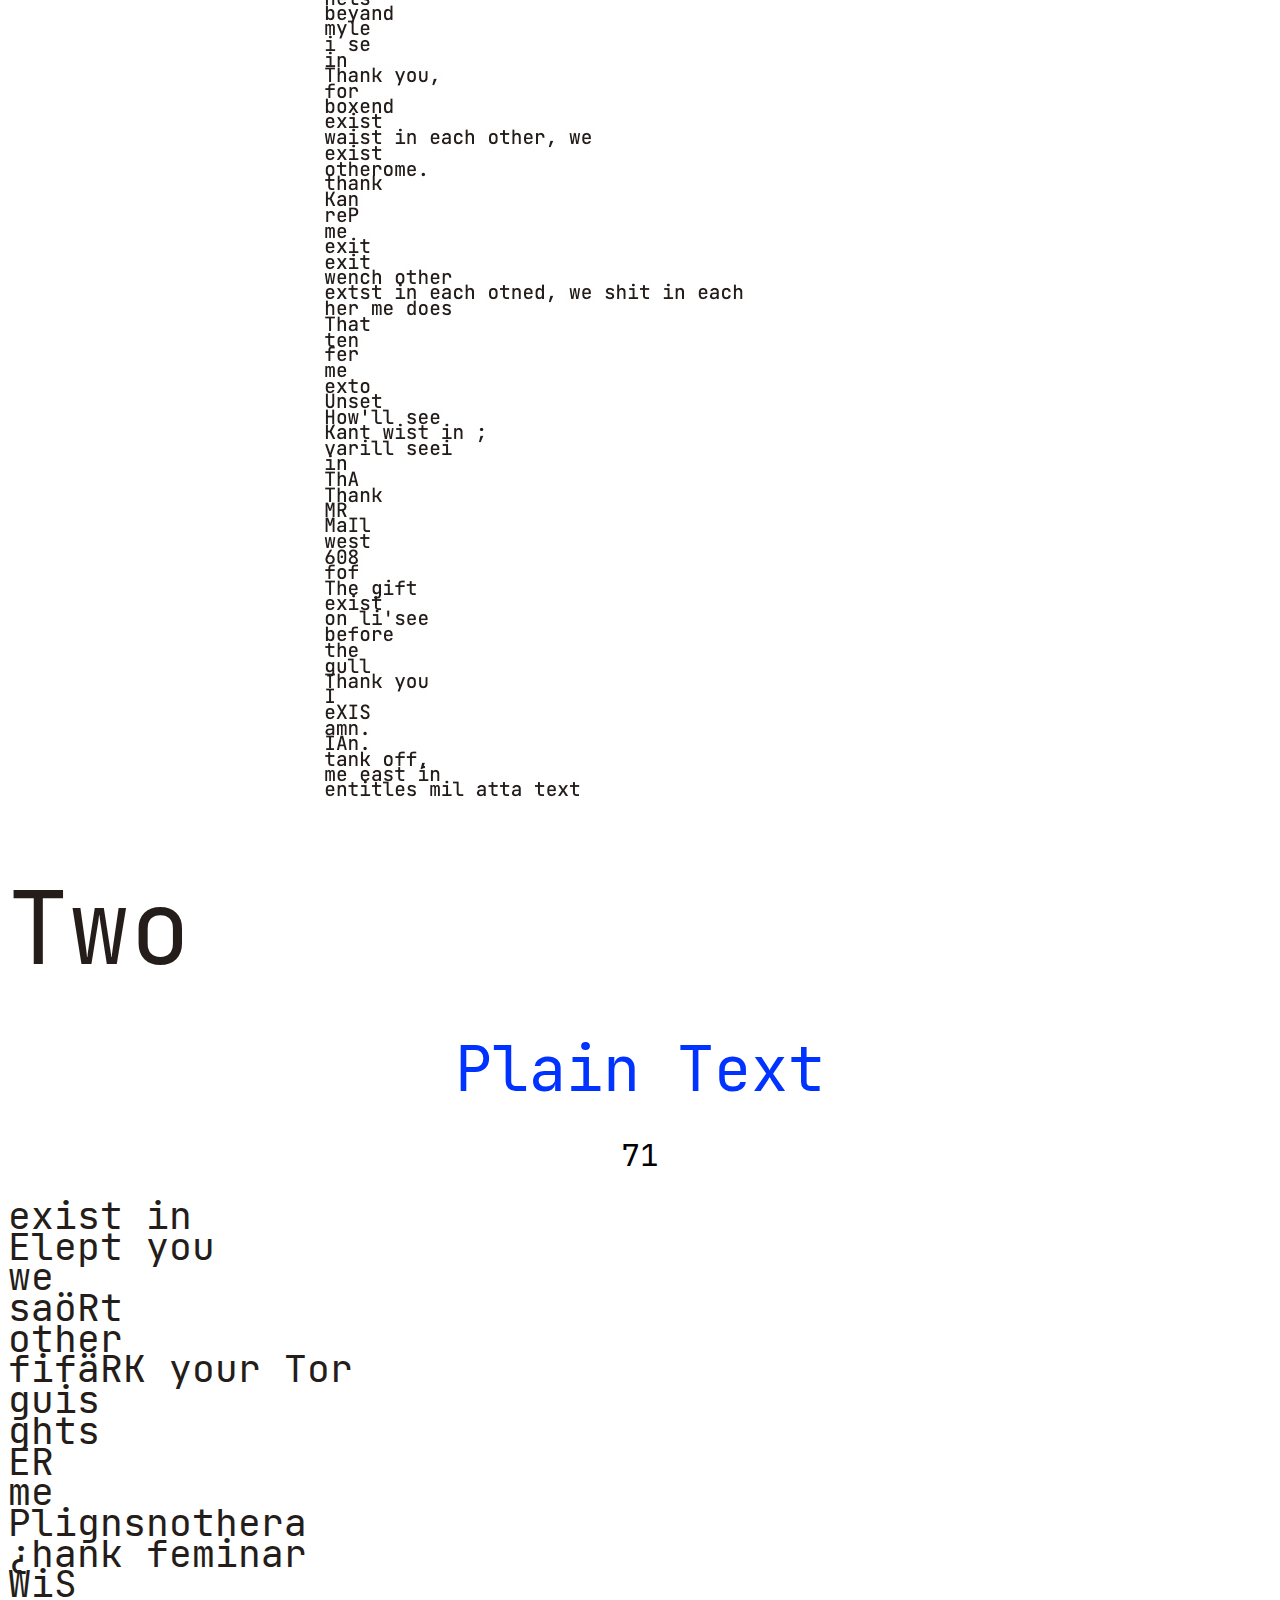
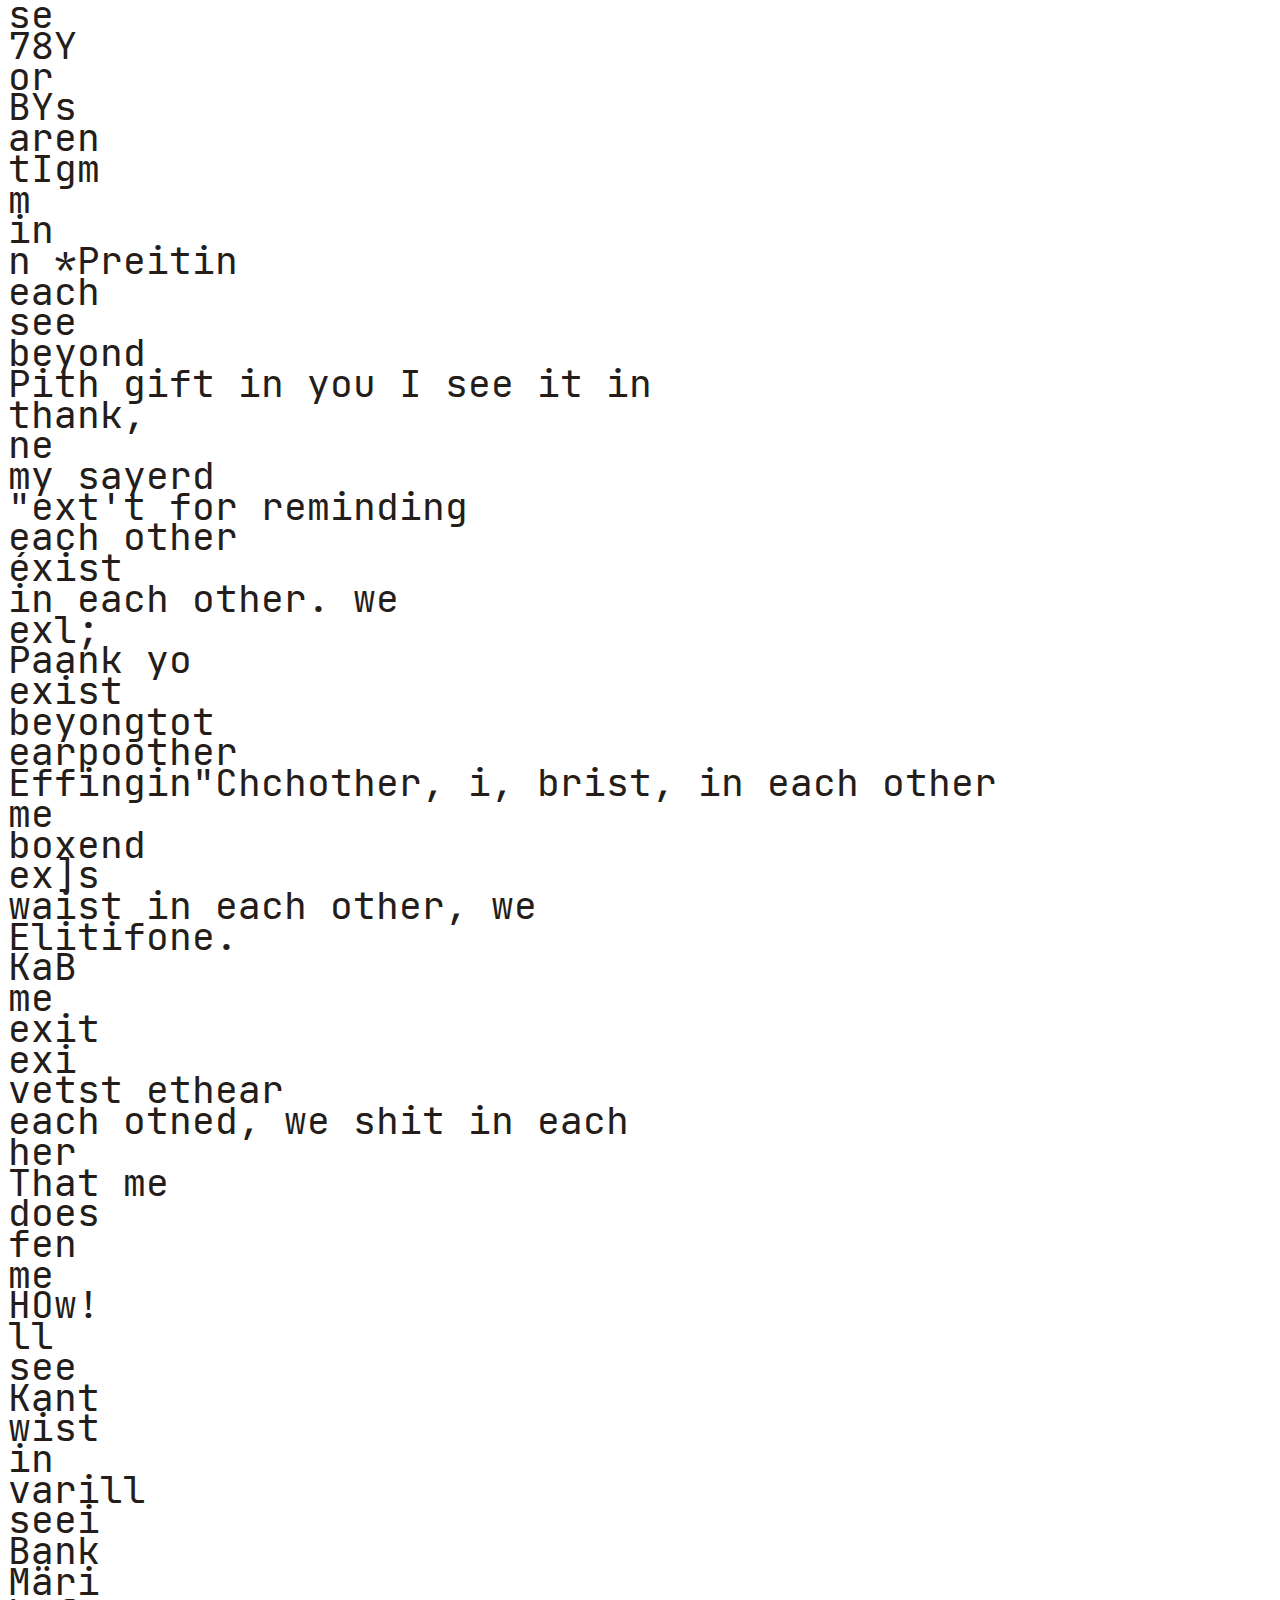
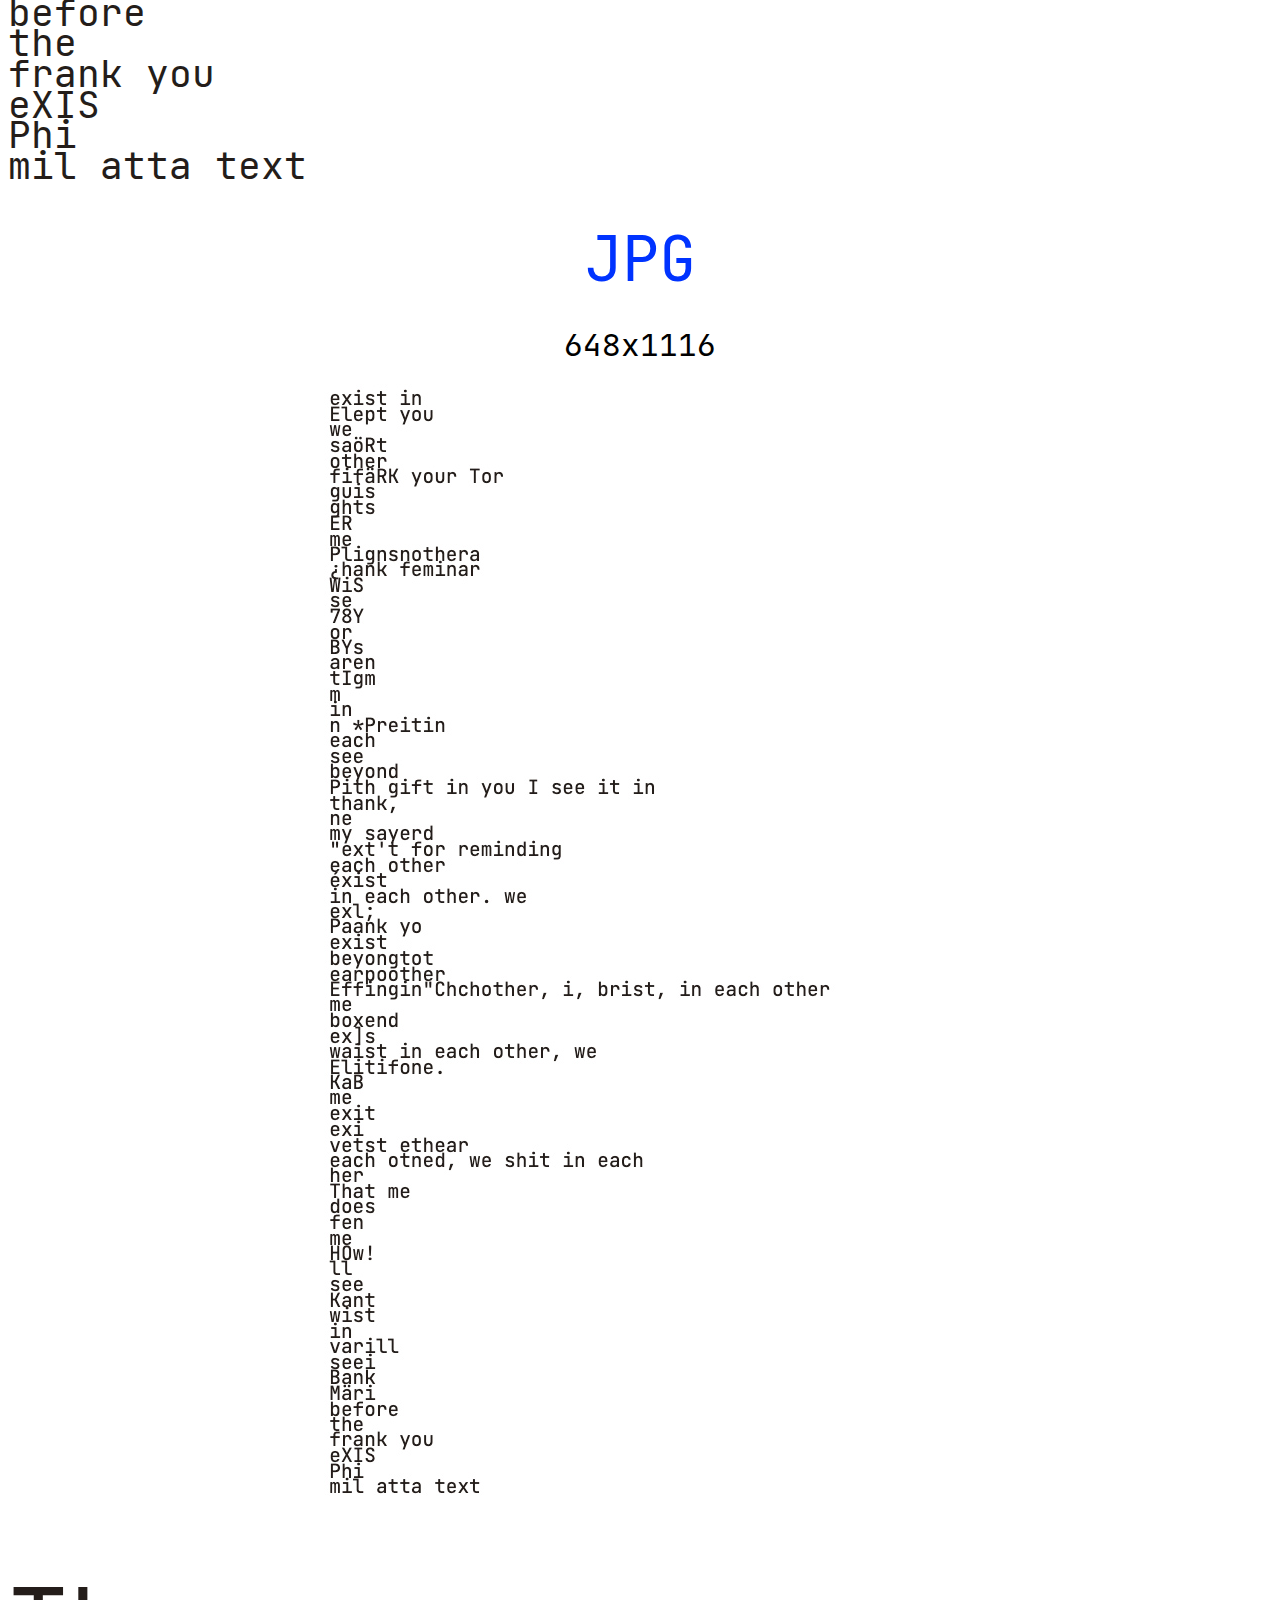
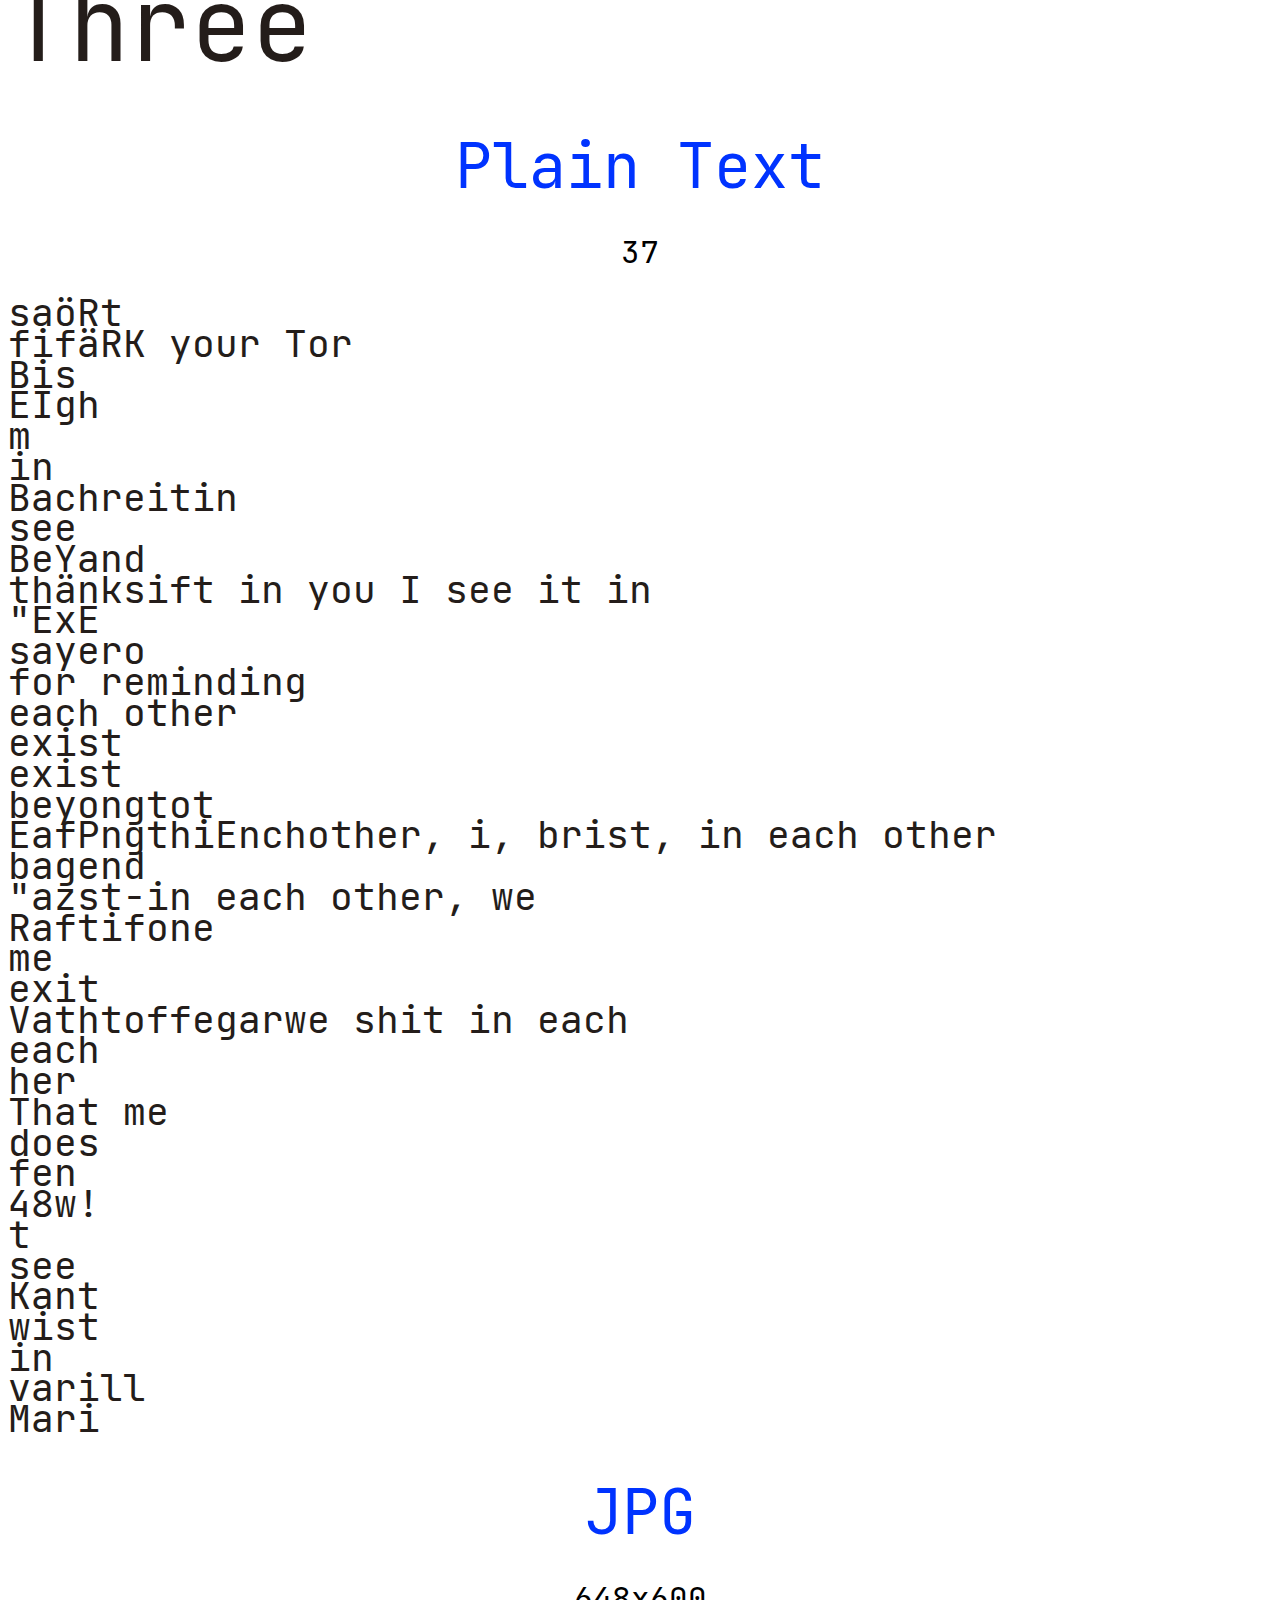
==== commit 10be2b46: "fix a lil" ====
--- a/index.html
+++ b/index.html
@@ -29,13 +29,13 @@
         15
     </p>
     <p class="find_text_poem">
-        A Gift<br><br>thank you for reminding me i exist beyond myself<br><br>i exist in you, i see it in this gift<br>we exist in each other<br>i exist in each other<br>we exist in you, i see it in this gift<br>you exist in i, you’ll see it in this gift<br>i promise, i promise we both exist in this gift<br>we exist in each other<br>we exist<br>i exist<br><br>thank you for reminding me i exist beyond myself.
-    </p>
-    <p class="describe">
-        JPG
-    </p>
-    <p class="metadata">
-        15
+        A Gift<br> <br>thank you for reminding me i exist beyond myself<br><br>i exist in you, i see it in this gift<br>we exist in each other<br>i exist in each other<br>we exist in you, i see it in this gift<br>you exist in i, you’ll see it in this gift<br>i promise, i promise we both exist in this gift<br>we exist in each other<br>we exist<br>i exist<br> <br>thank you for reminding me i exist beyond myself.
+    </p>
+    <p class="describe">
+        JPG
+    </p>
+    <p class="metadata">
+        948x1270
     </p>
     <div class="center">
         <img class = "real" src="assets/gift_small.jpg" alt="a gift iter 0 "> 
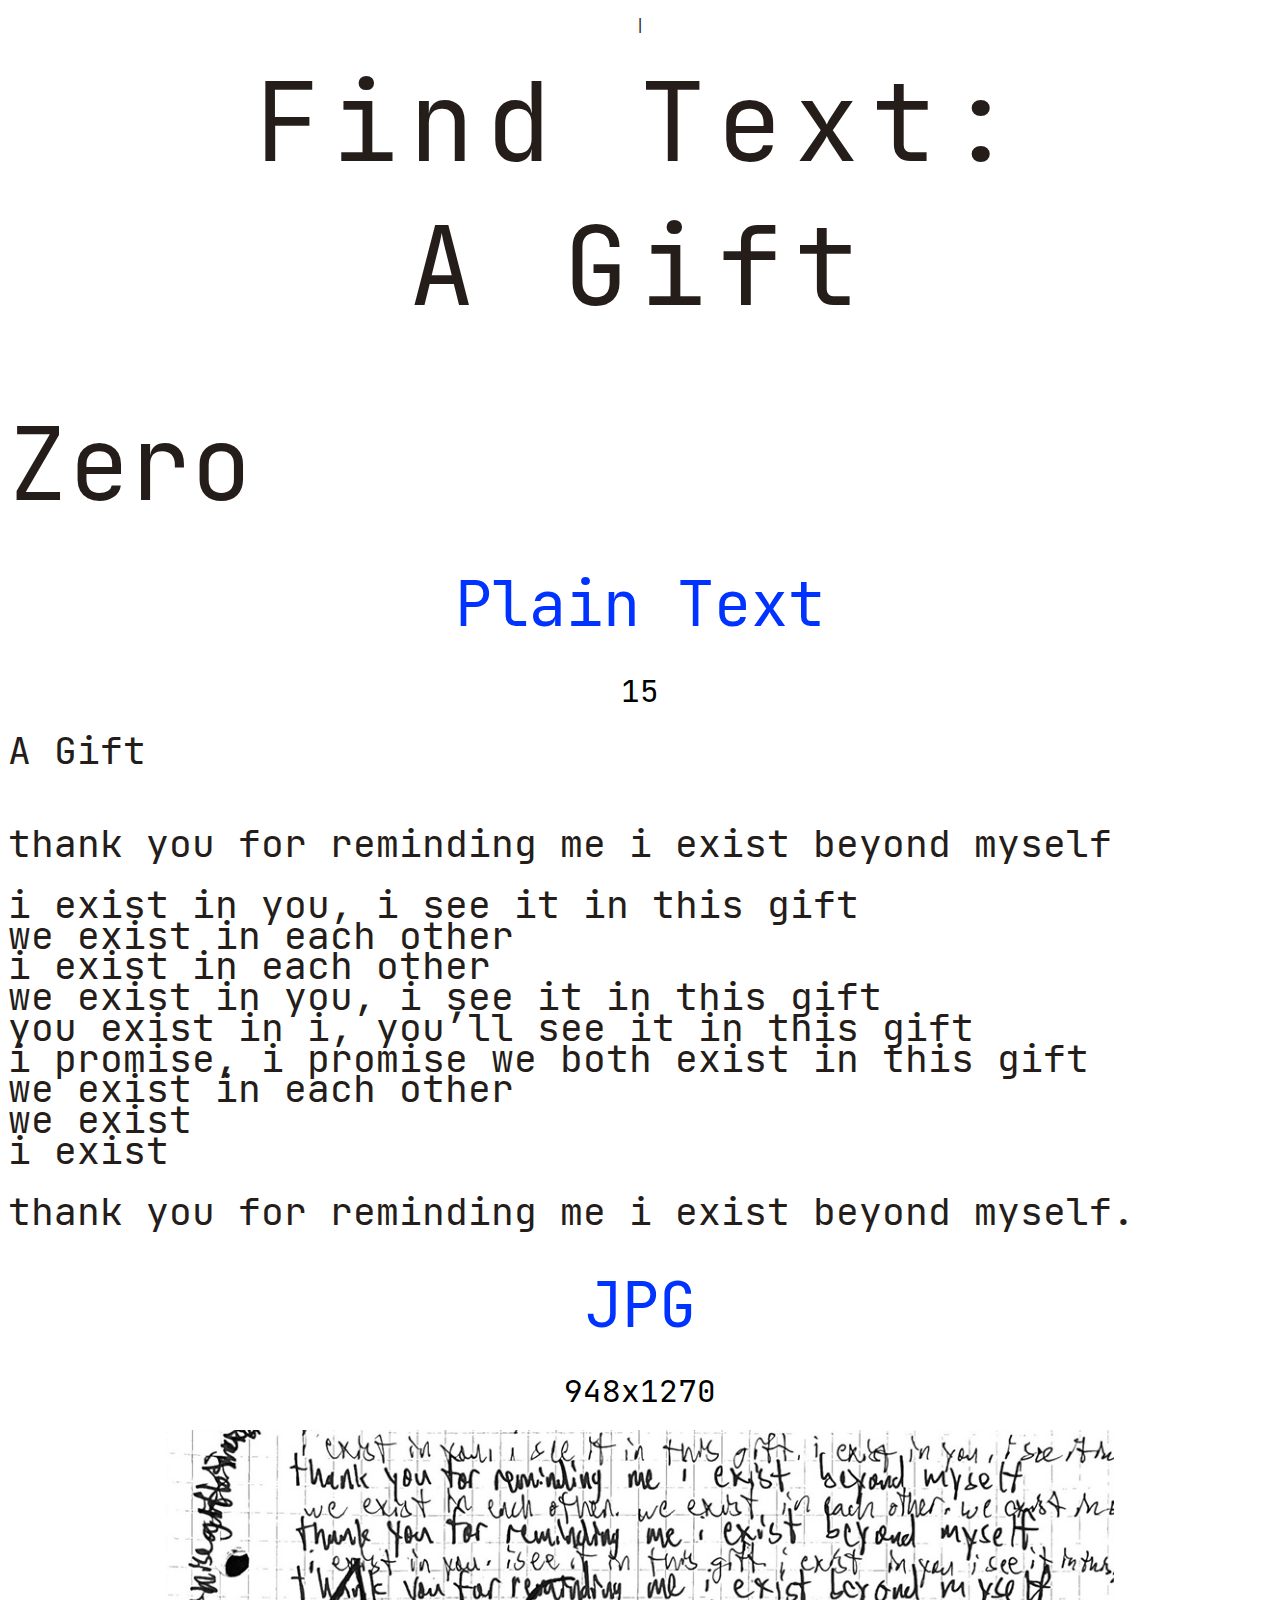
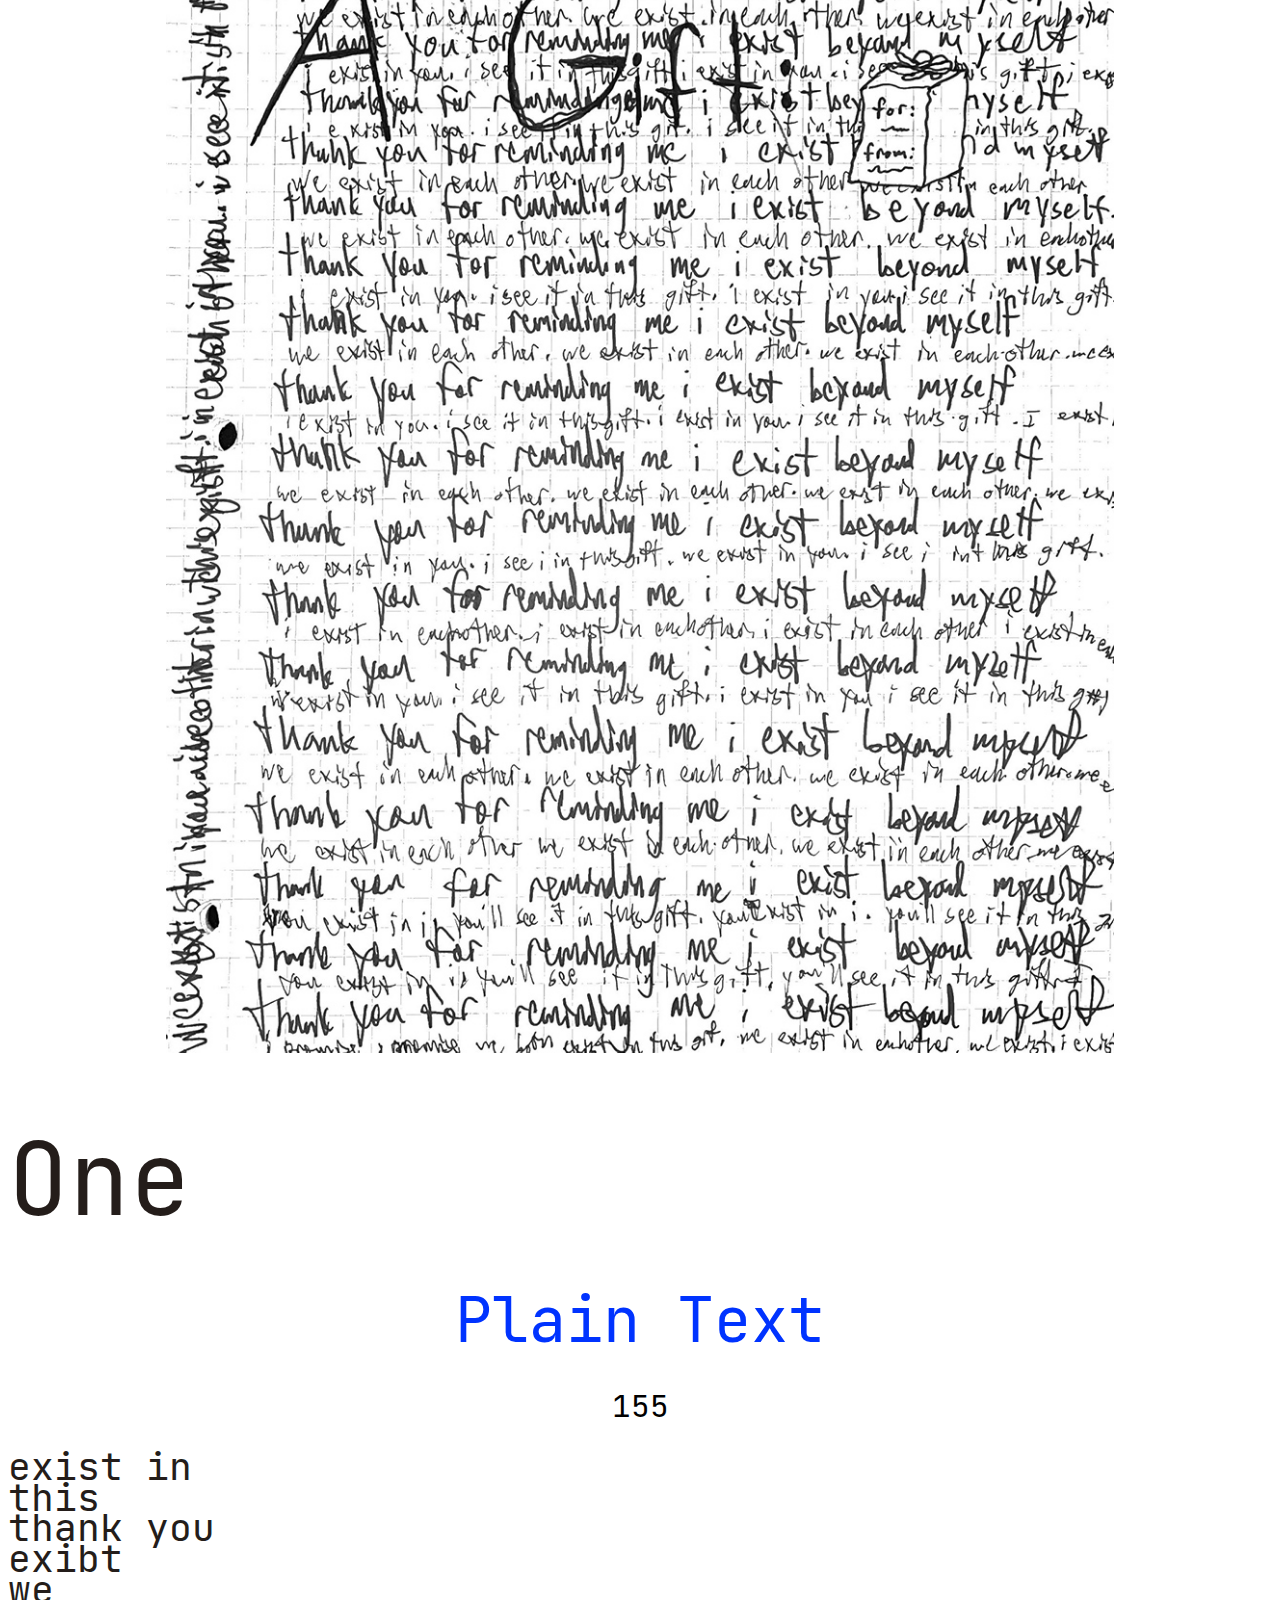
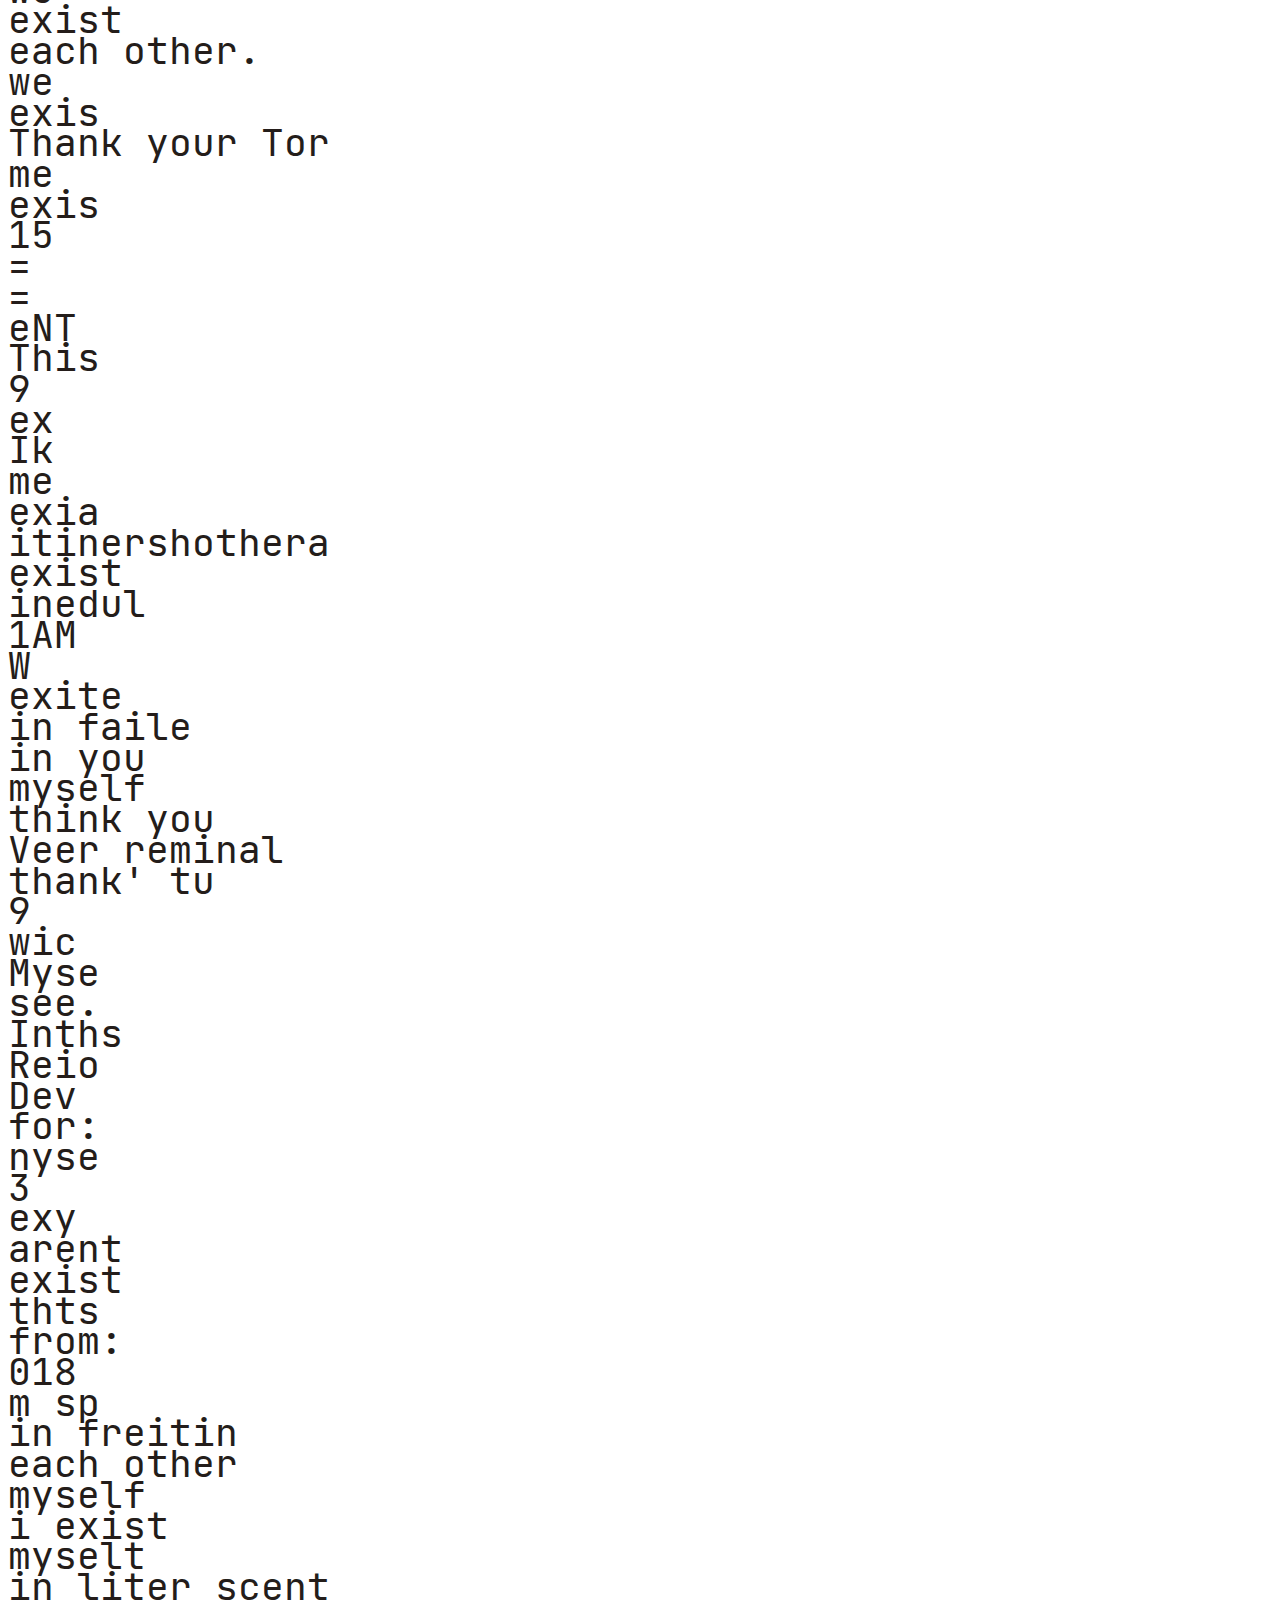
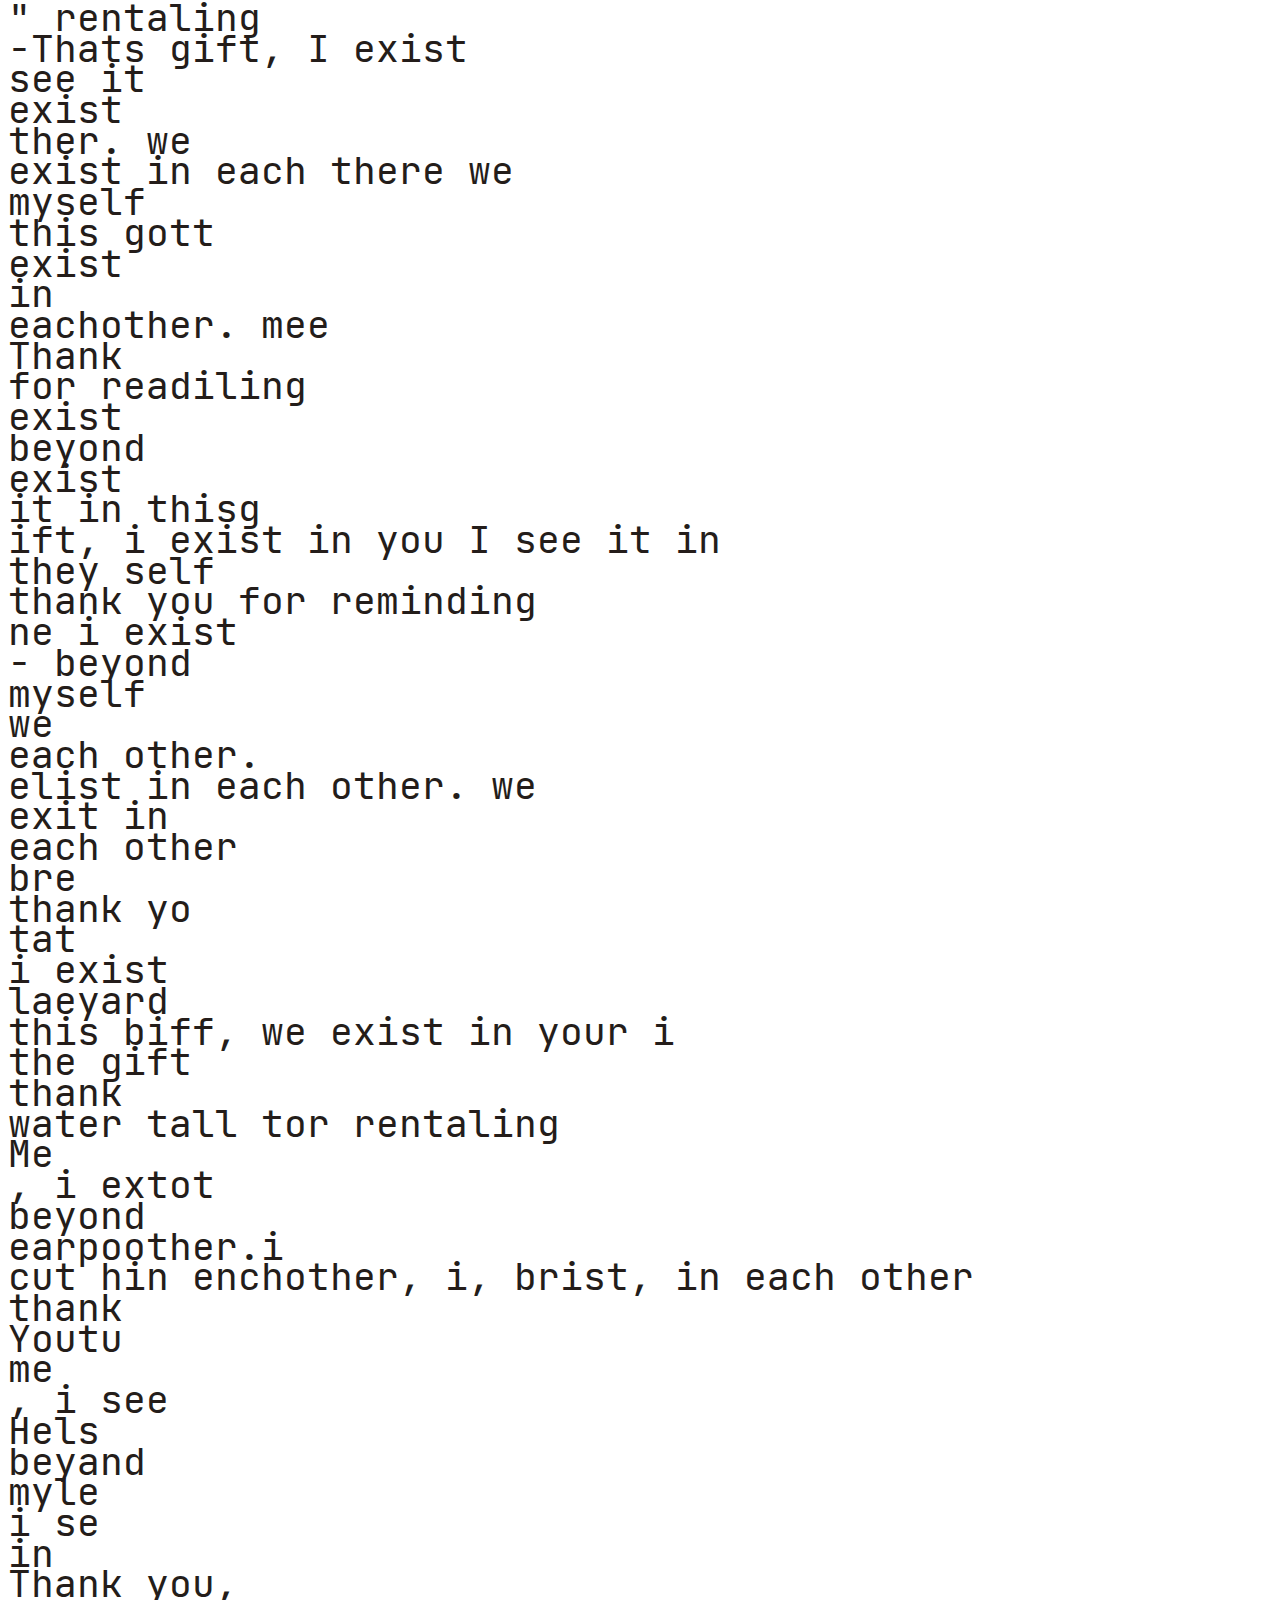
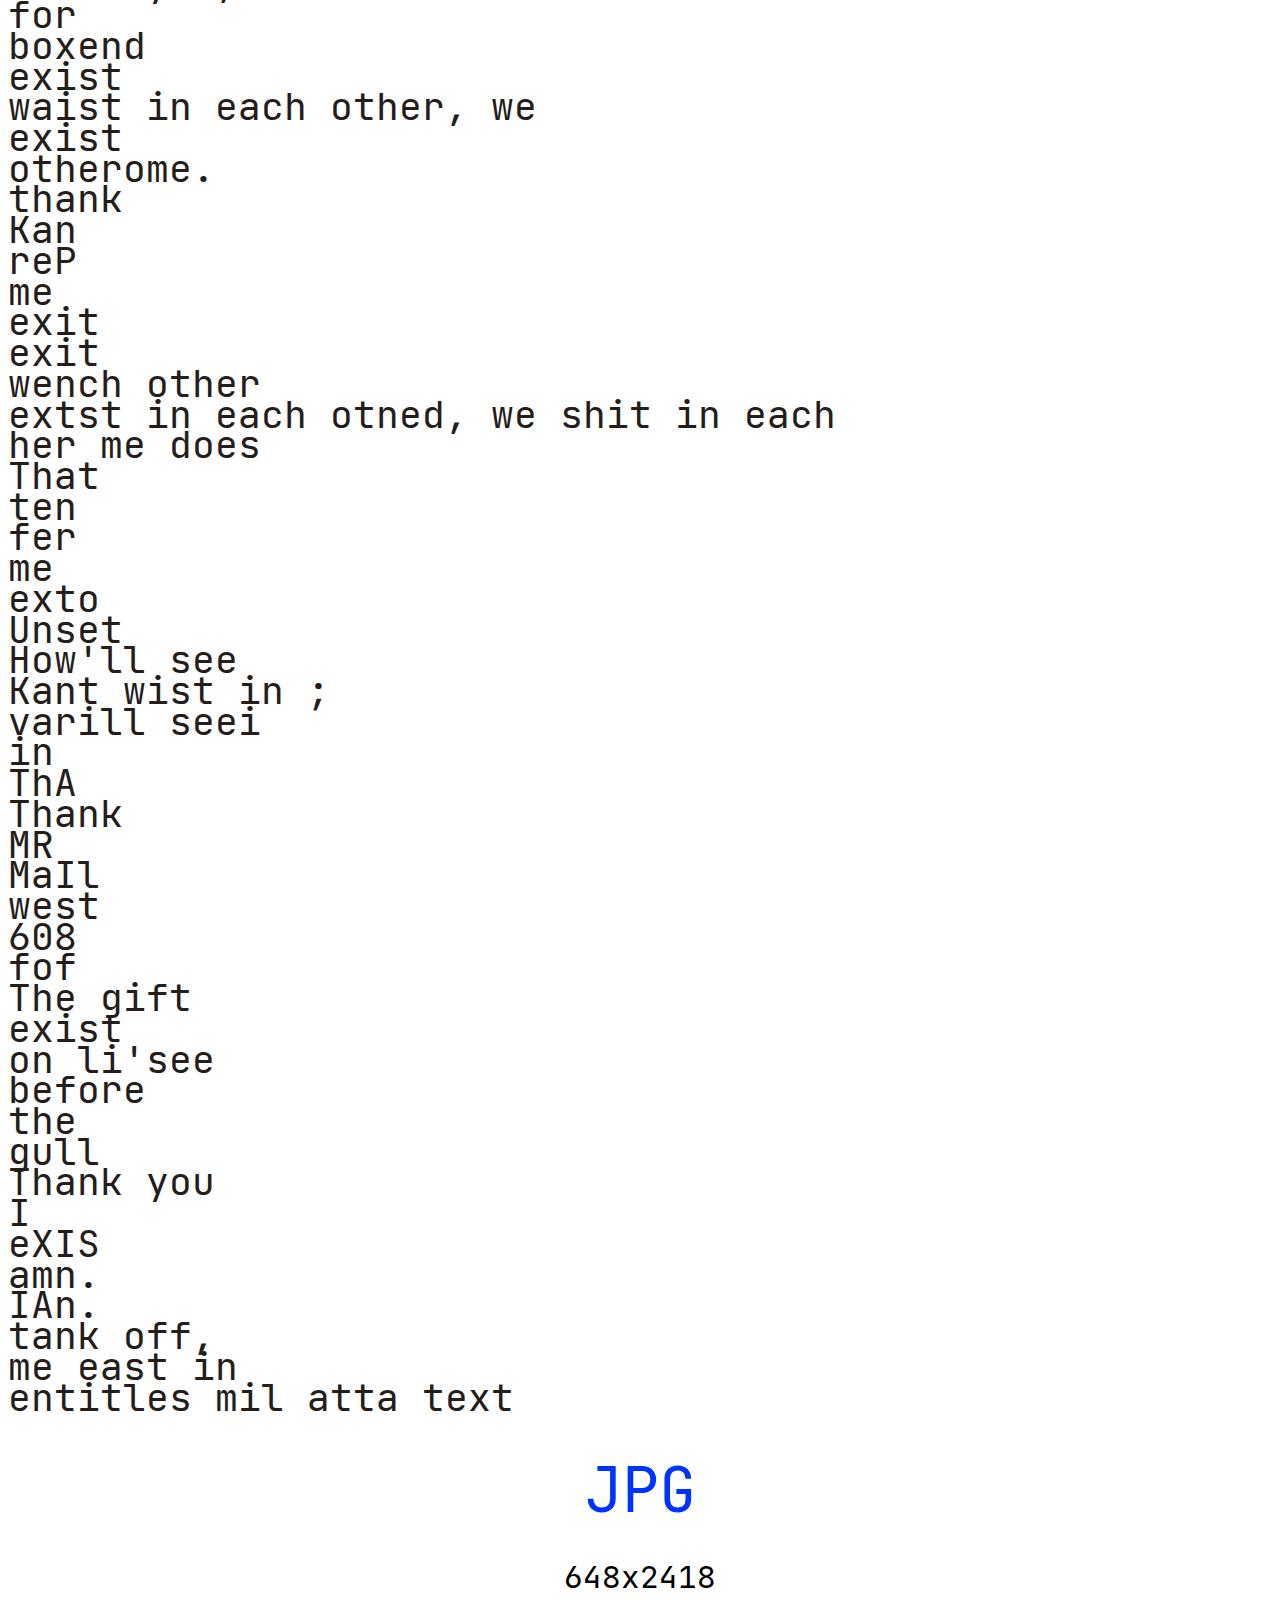
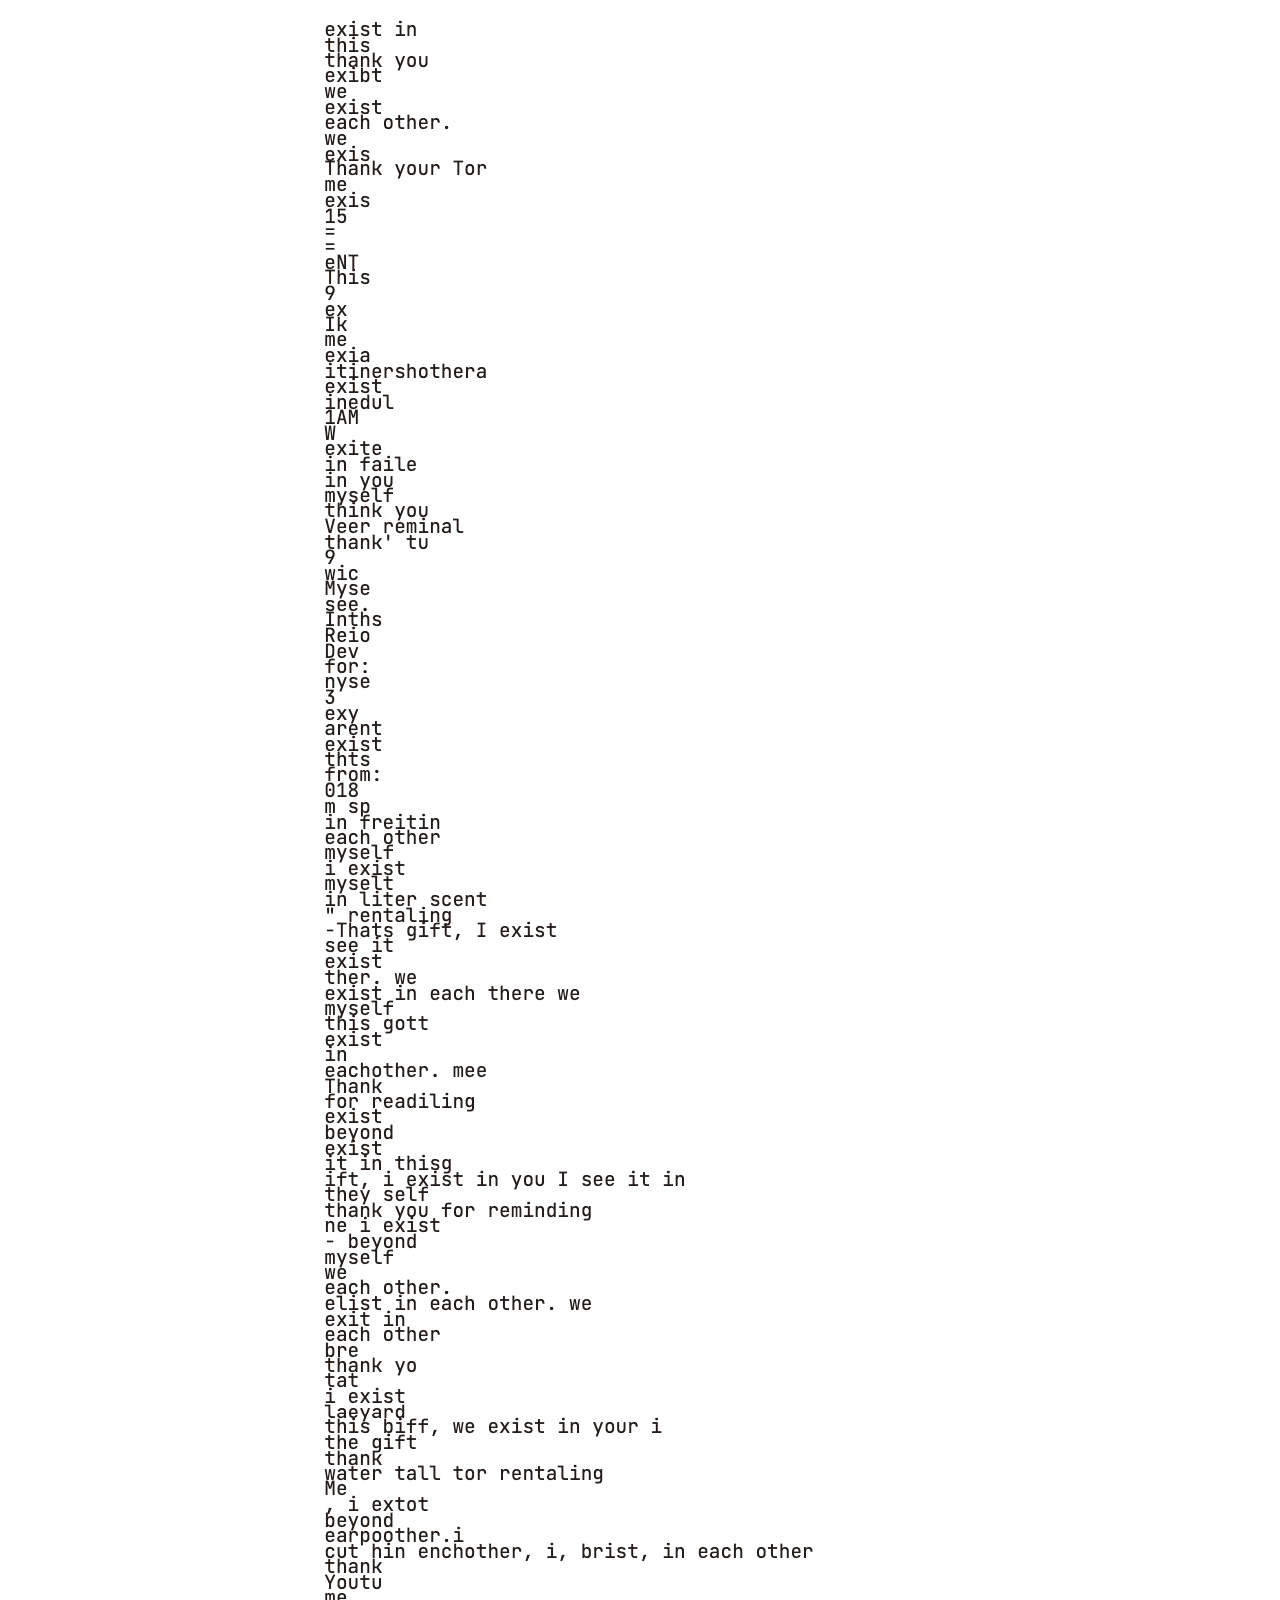
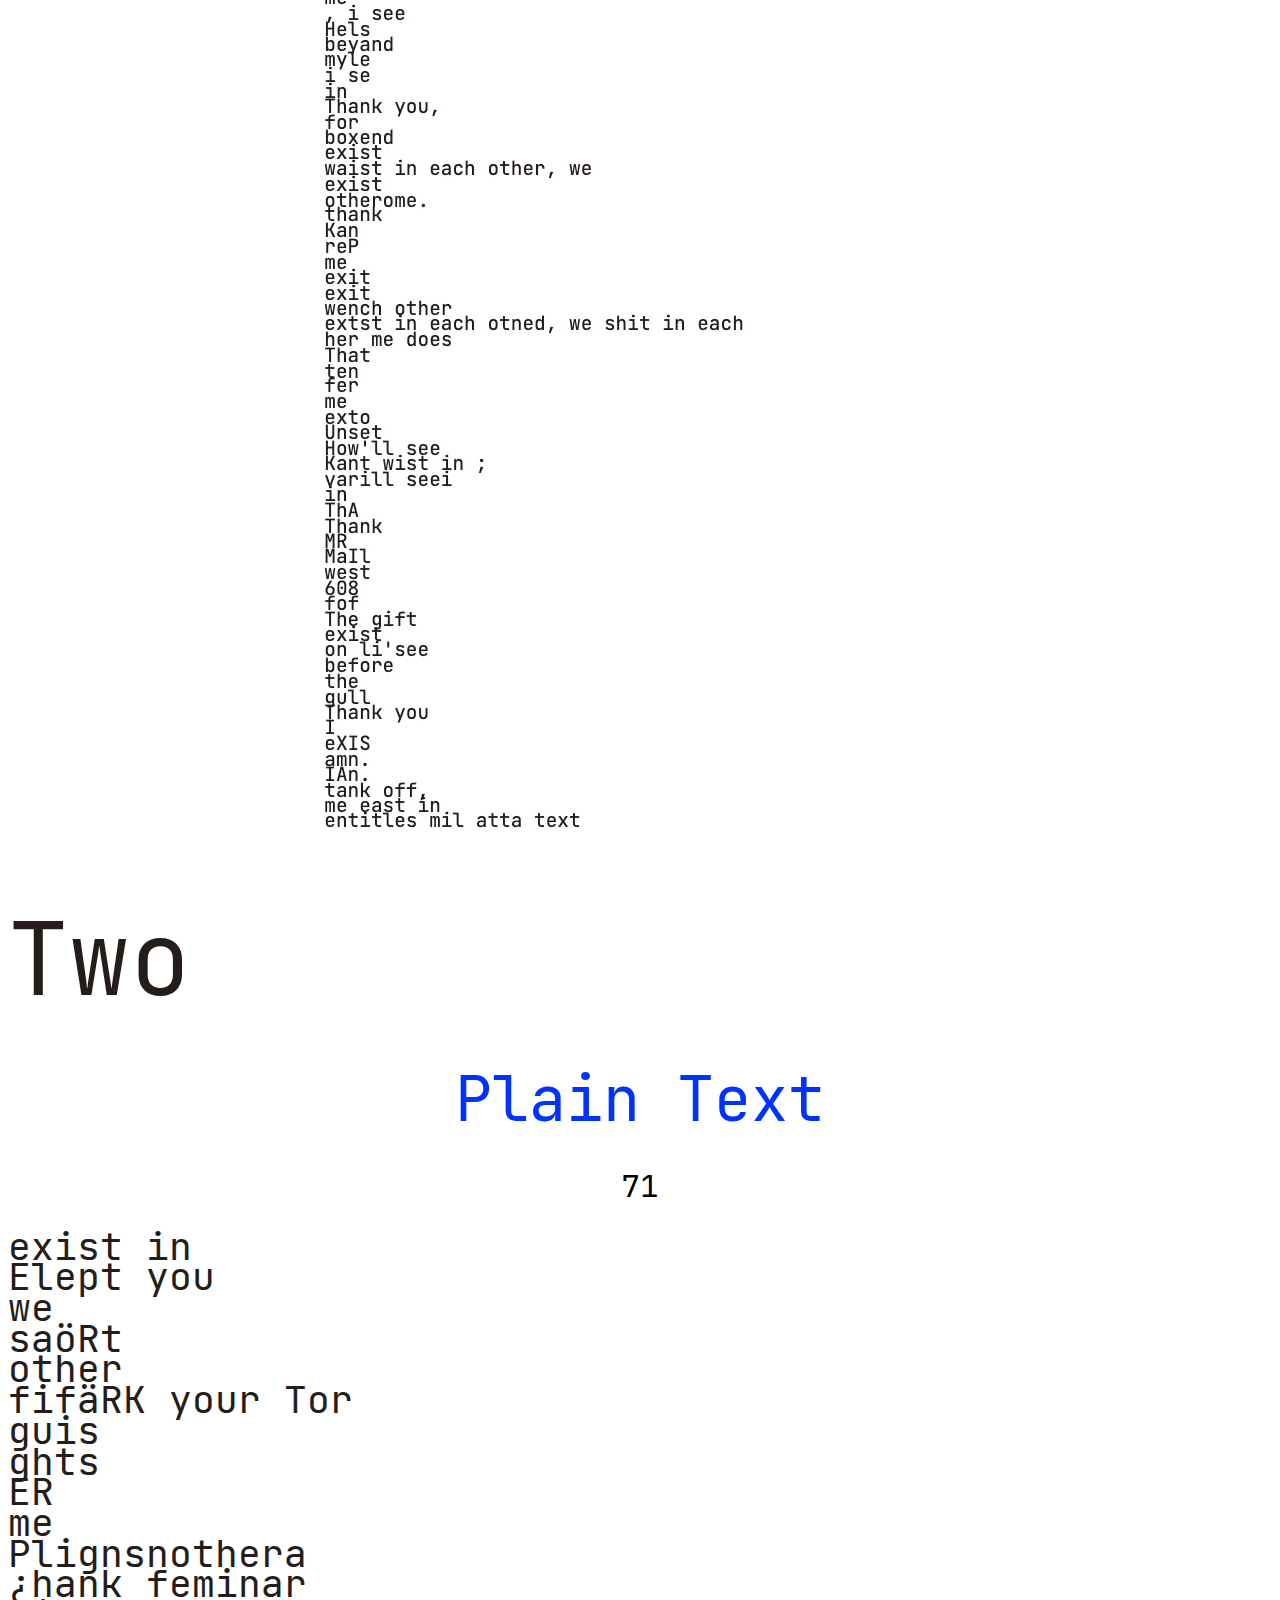
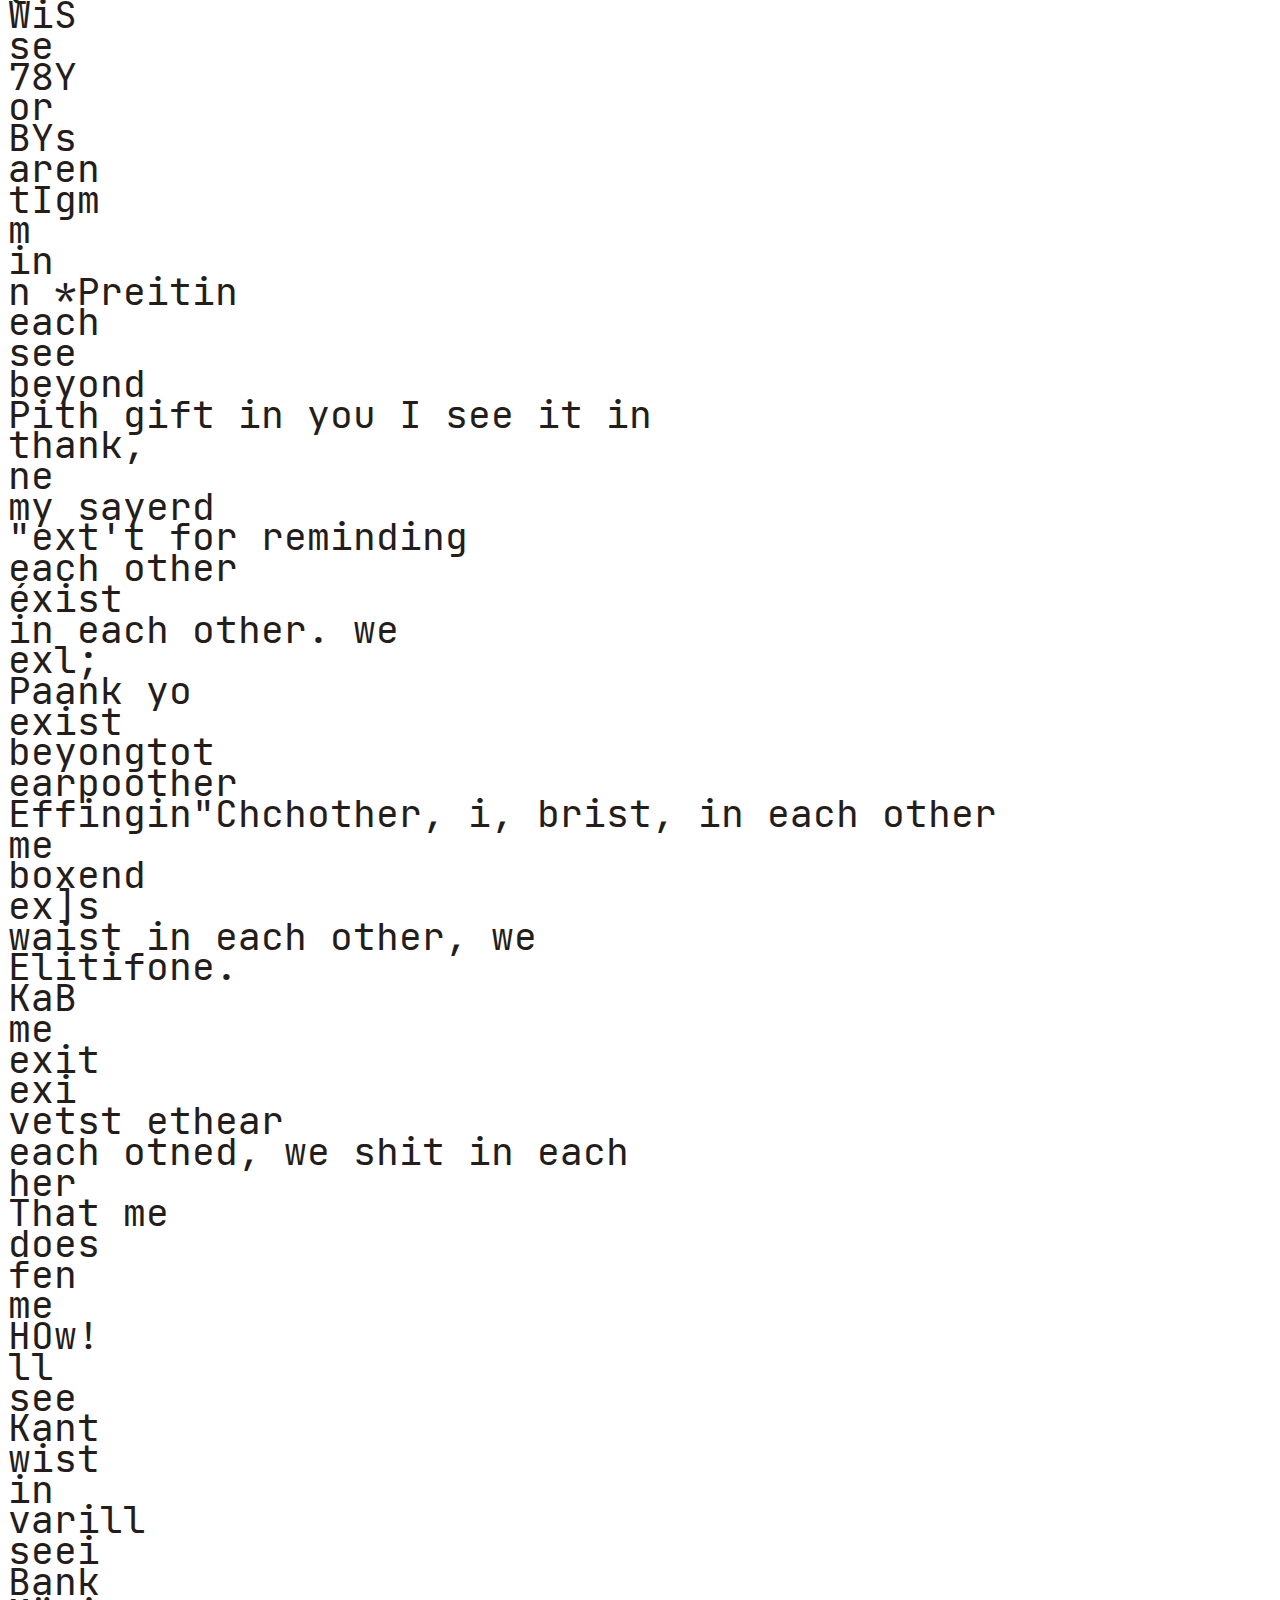
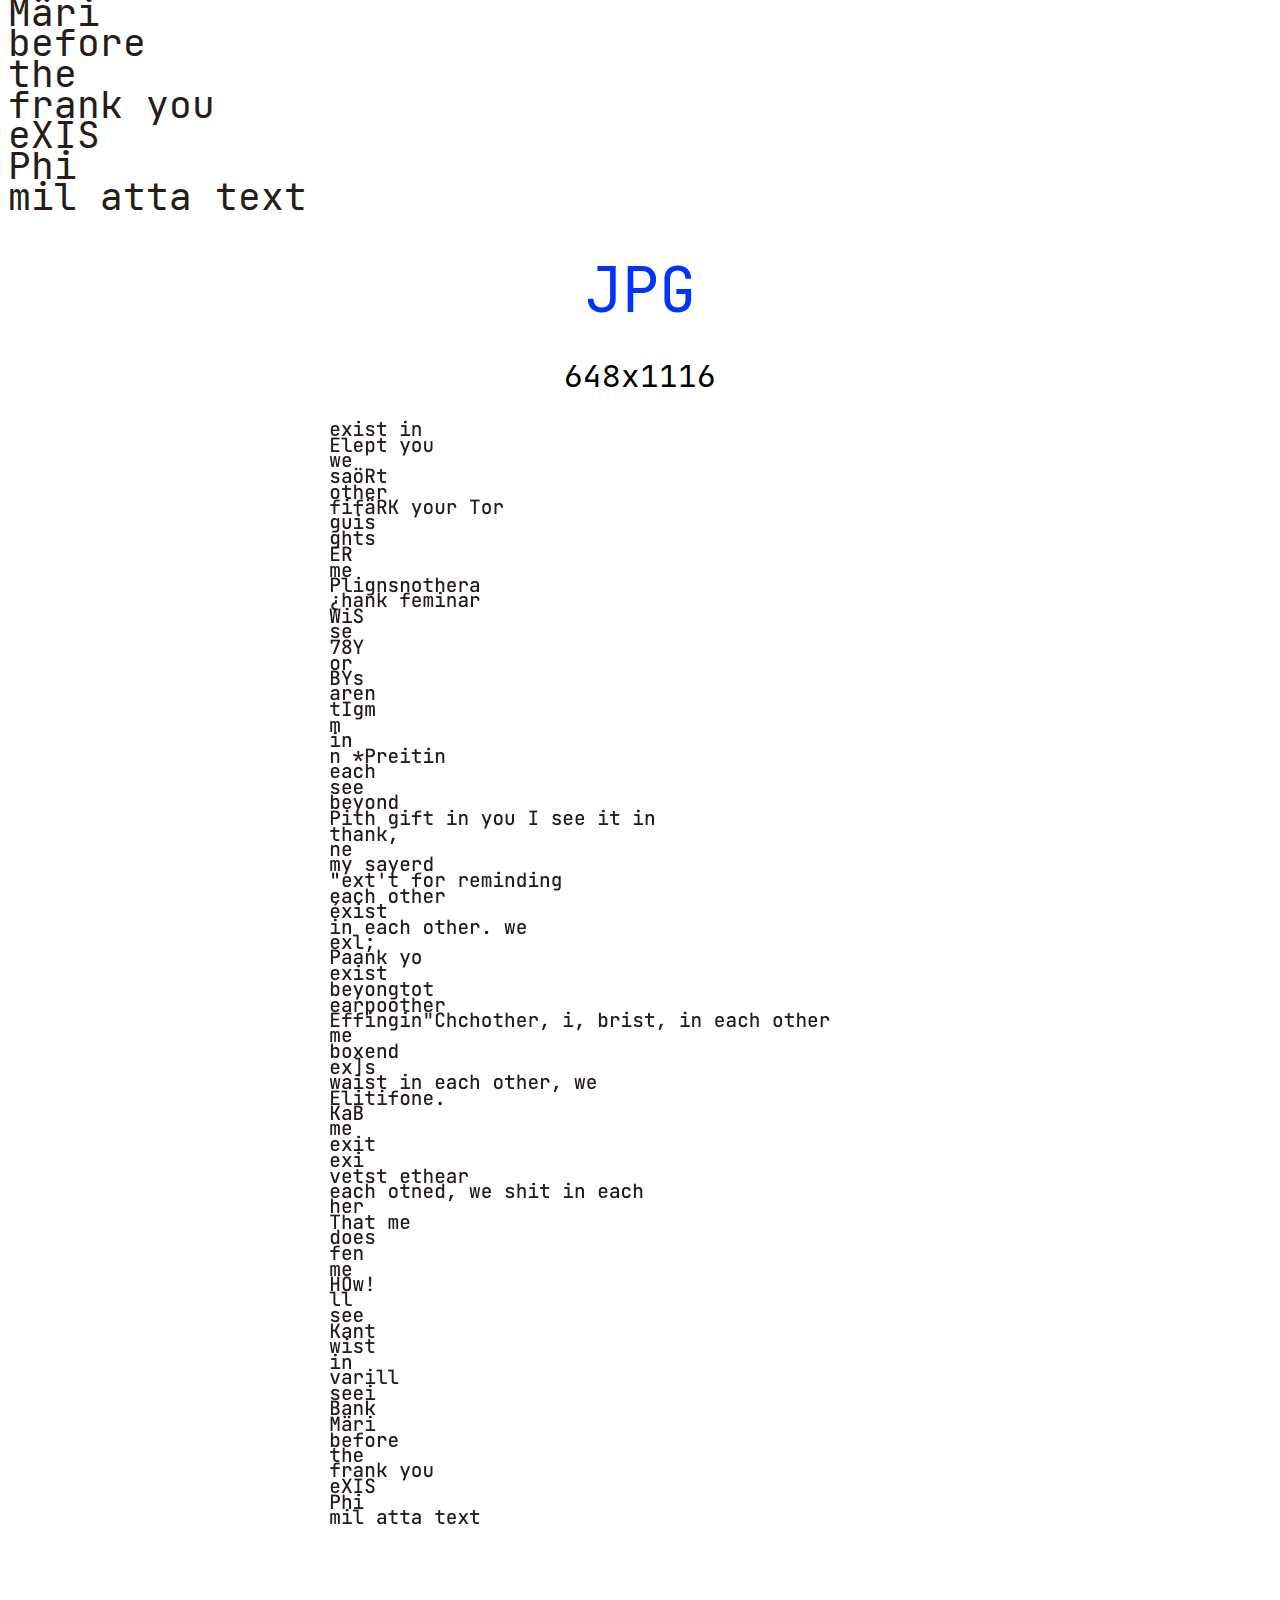
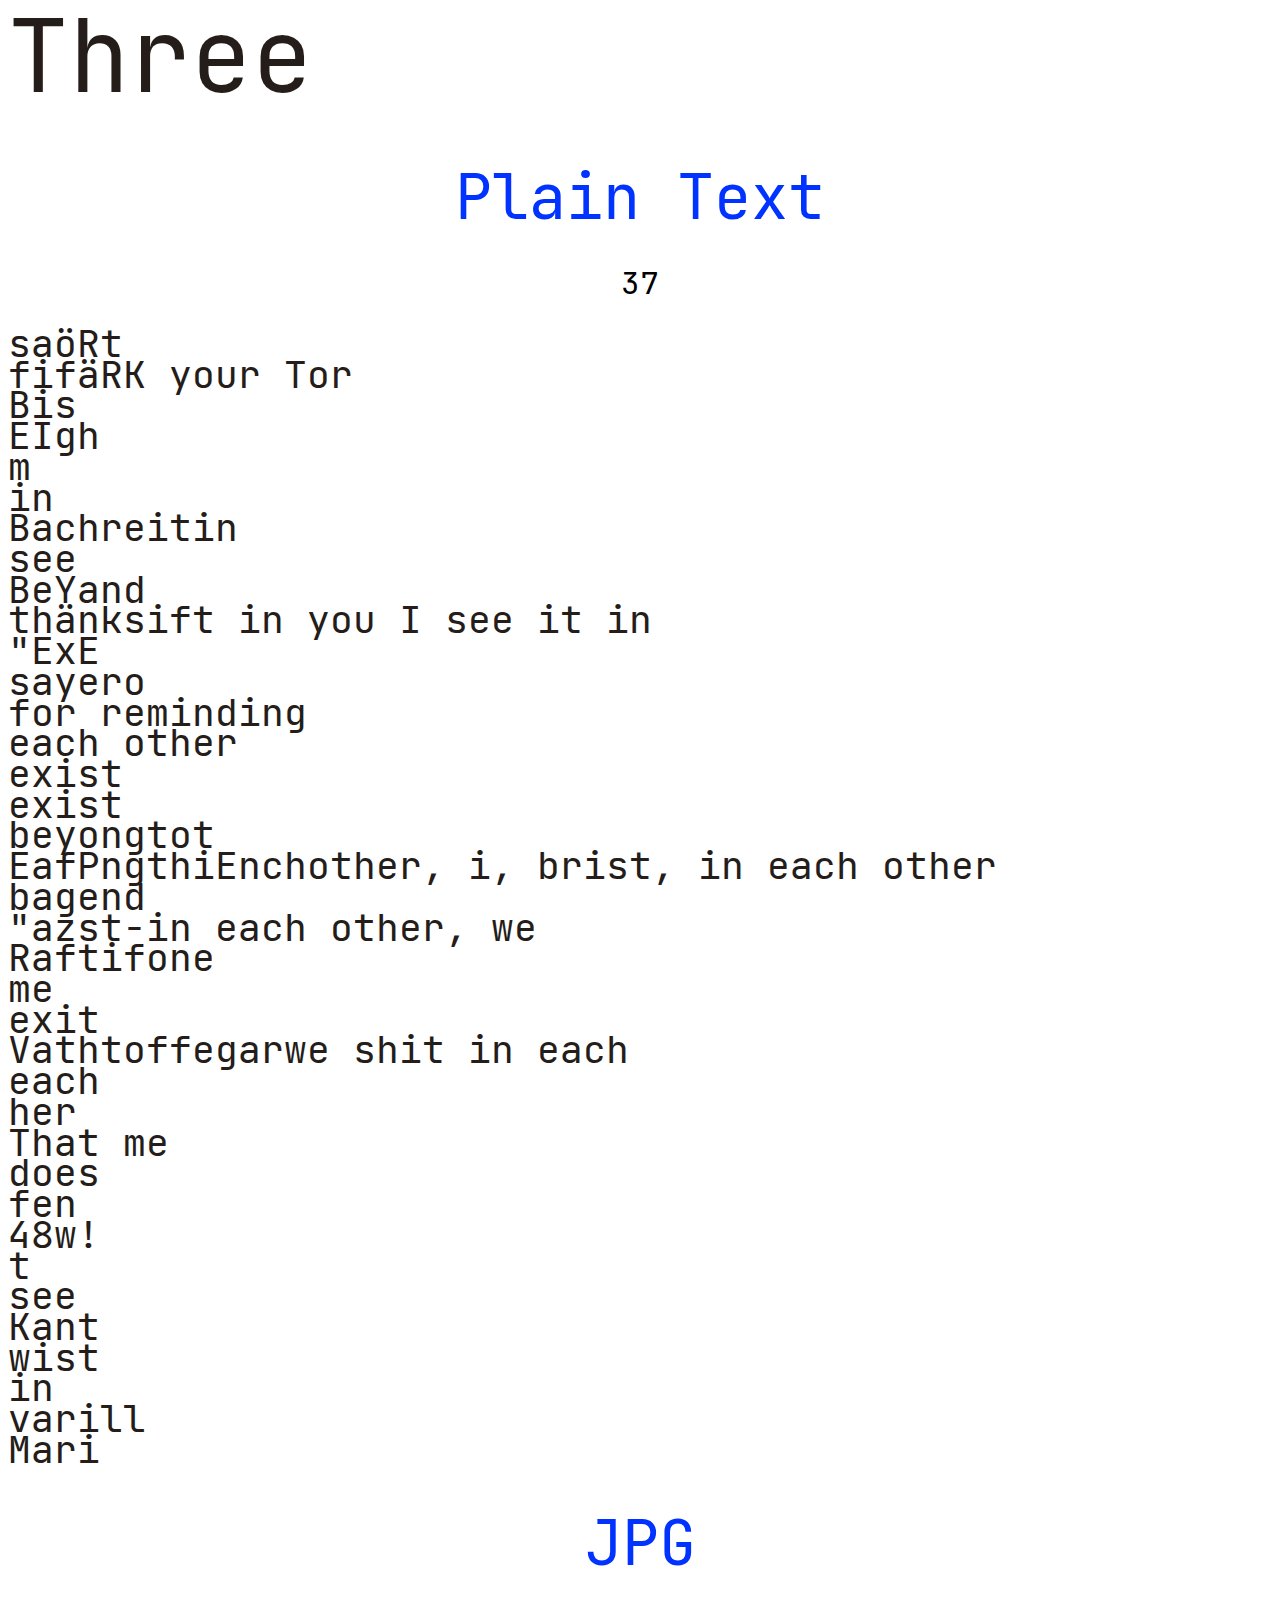
==== commit e4d2943c: "fix a lil" ====
--- a/index.html
+++ b/index.html
@@ -29,7 +29,7 @@
         15
     </p>
     <p class="find_text_poem">
-        A Gift<br> <br>thank you for reminding me i exist beyond myself<br><br>i exist in you, i see it in this gift<br>we exist in each other<br>i exist in each other<br>we exist in you, i see it in this gift<br>you exist in i, you’ll see it in this gift<br>i promise, i promise we both exist in this gift<br>we exist in each other<br>we exist<br>i exist<br> <br>thank you for reminding me i exist beyond myself.
+        A Gift<br> <br> <br> thank you for reminding me i exist beyond myself<br> <br>i exist in you, i see it in this gift<br>we exist in each other<br>i exist in each other<br>we exist in you, i see it in this gift<br>you exist in i, you’ll see it in this gift<br>i promise, i promise we both exist in this gift<br>we exist in each other<br>we exist<br>i exist<br> <br>thank you for reminding me i exist beyond myself.
     </p>
     <p class="describe">
         JPG
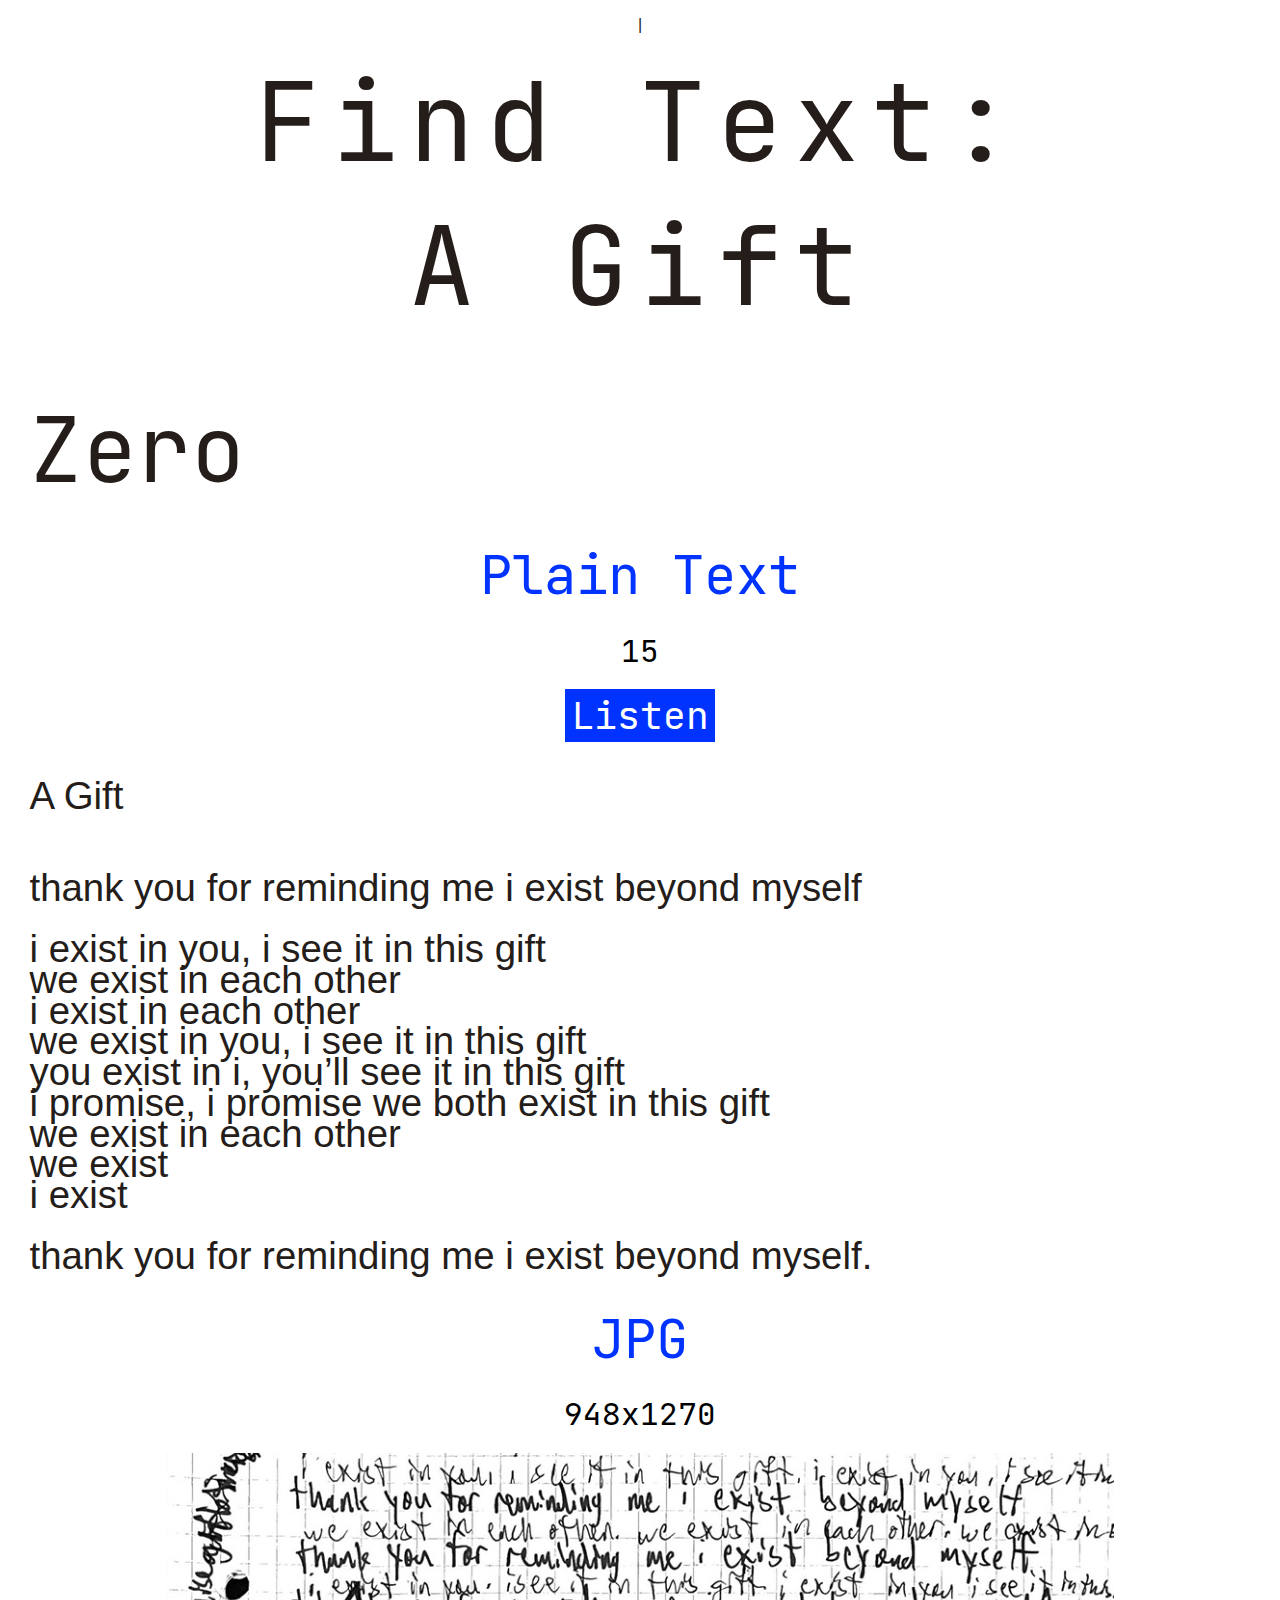
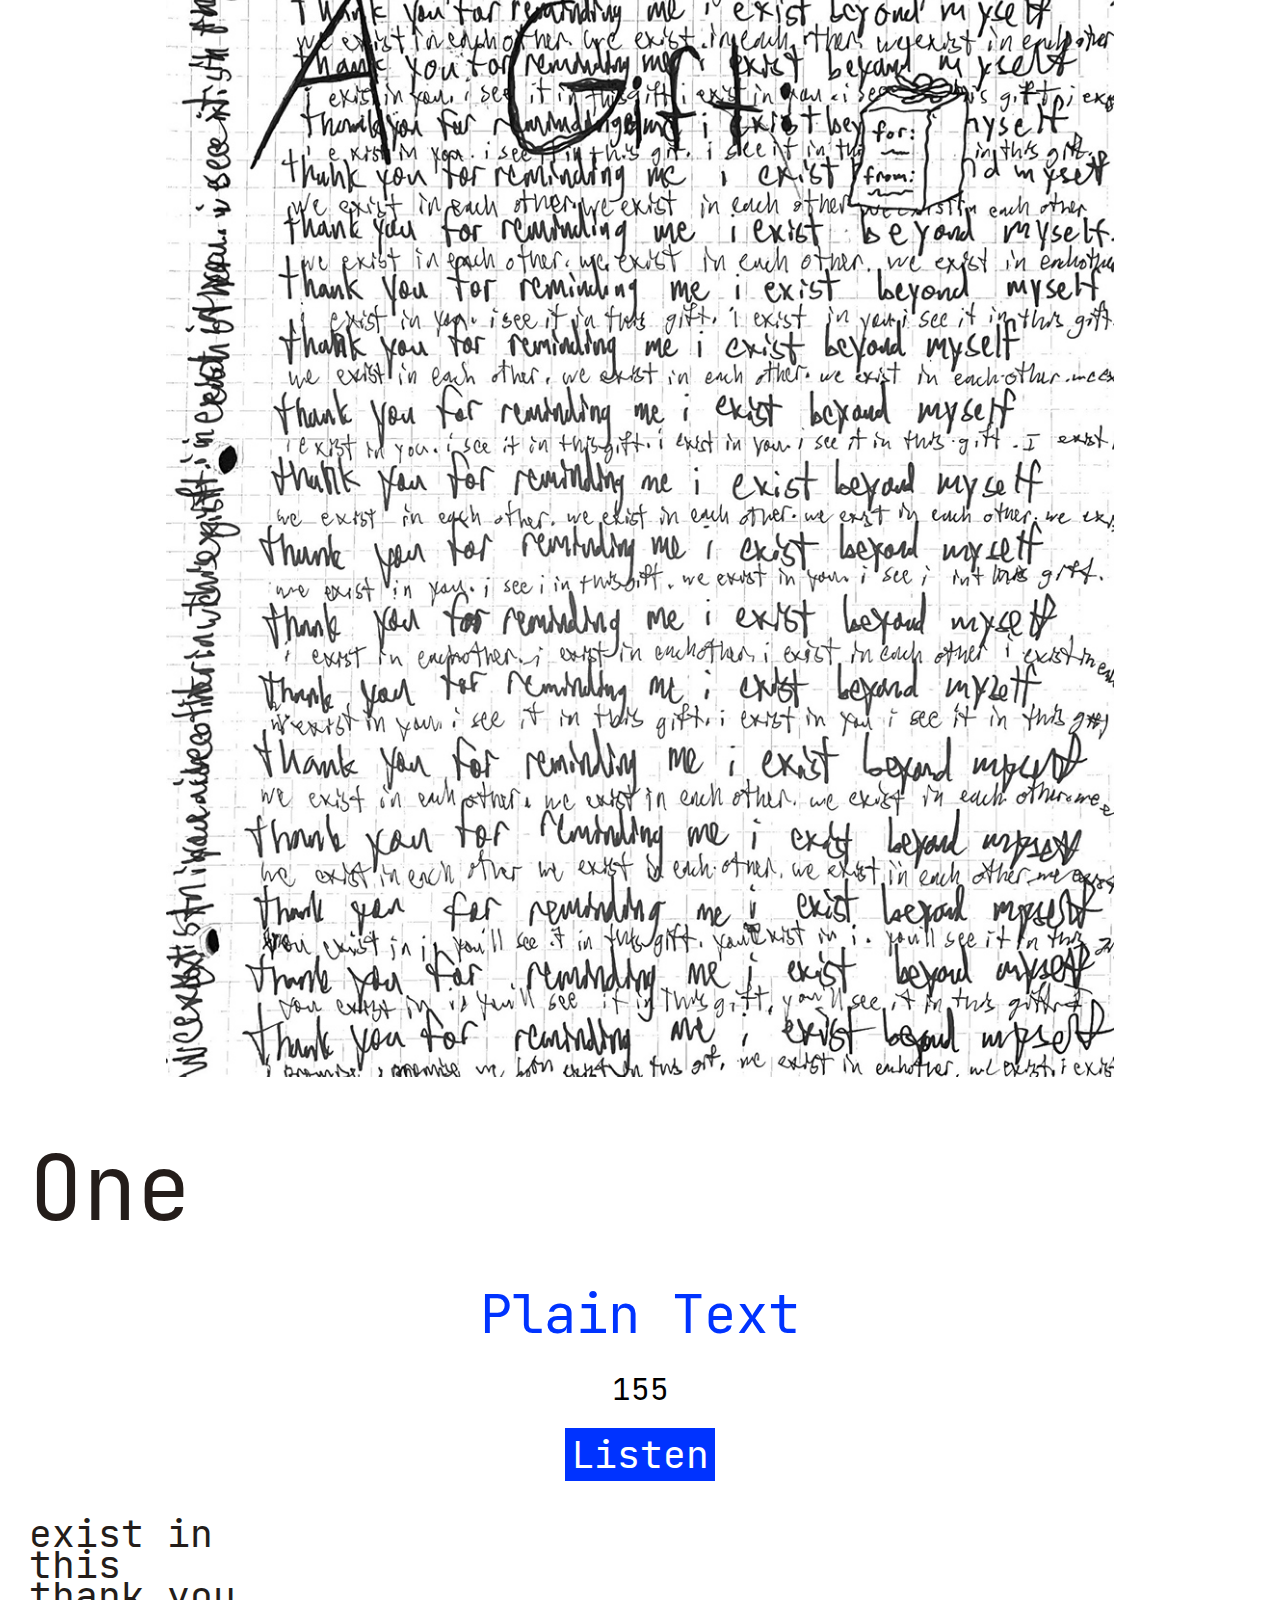
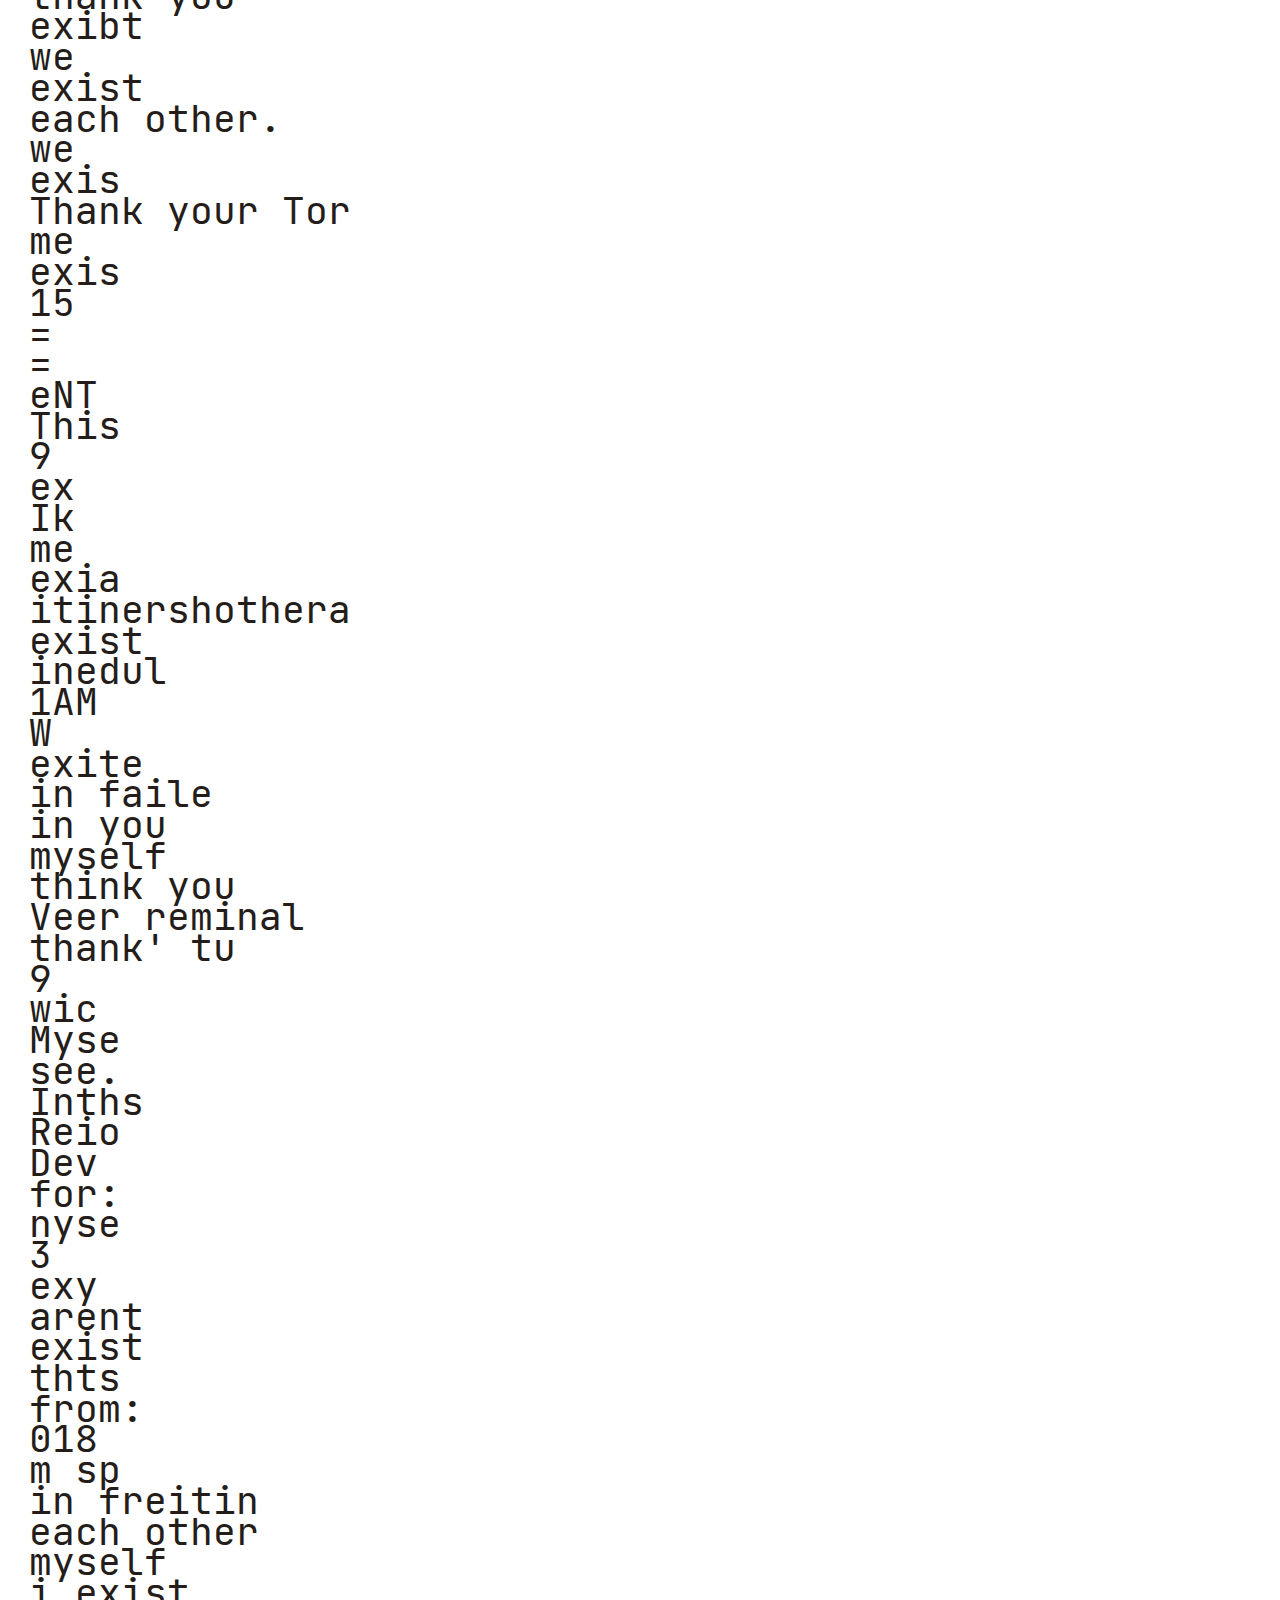
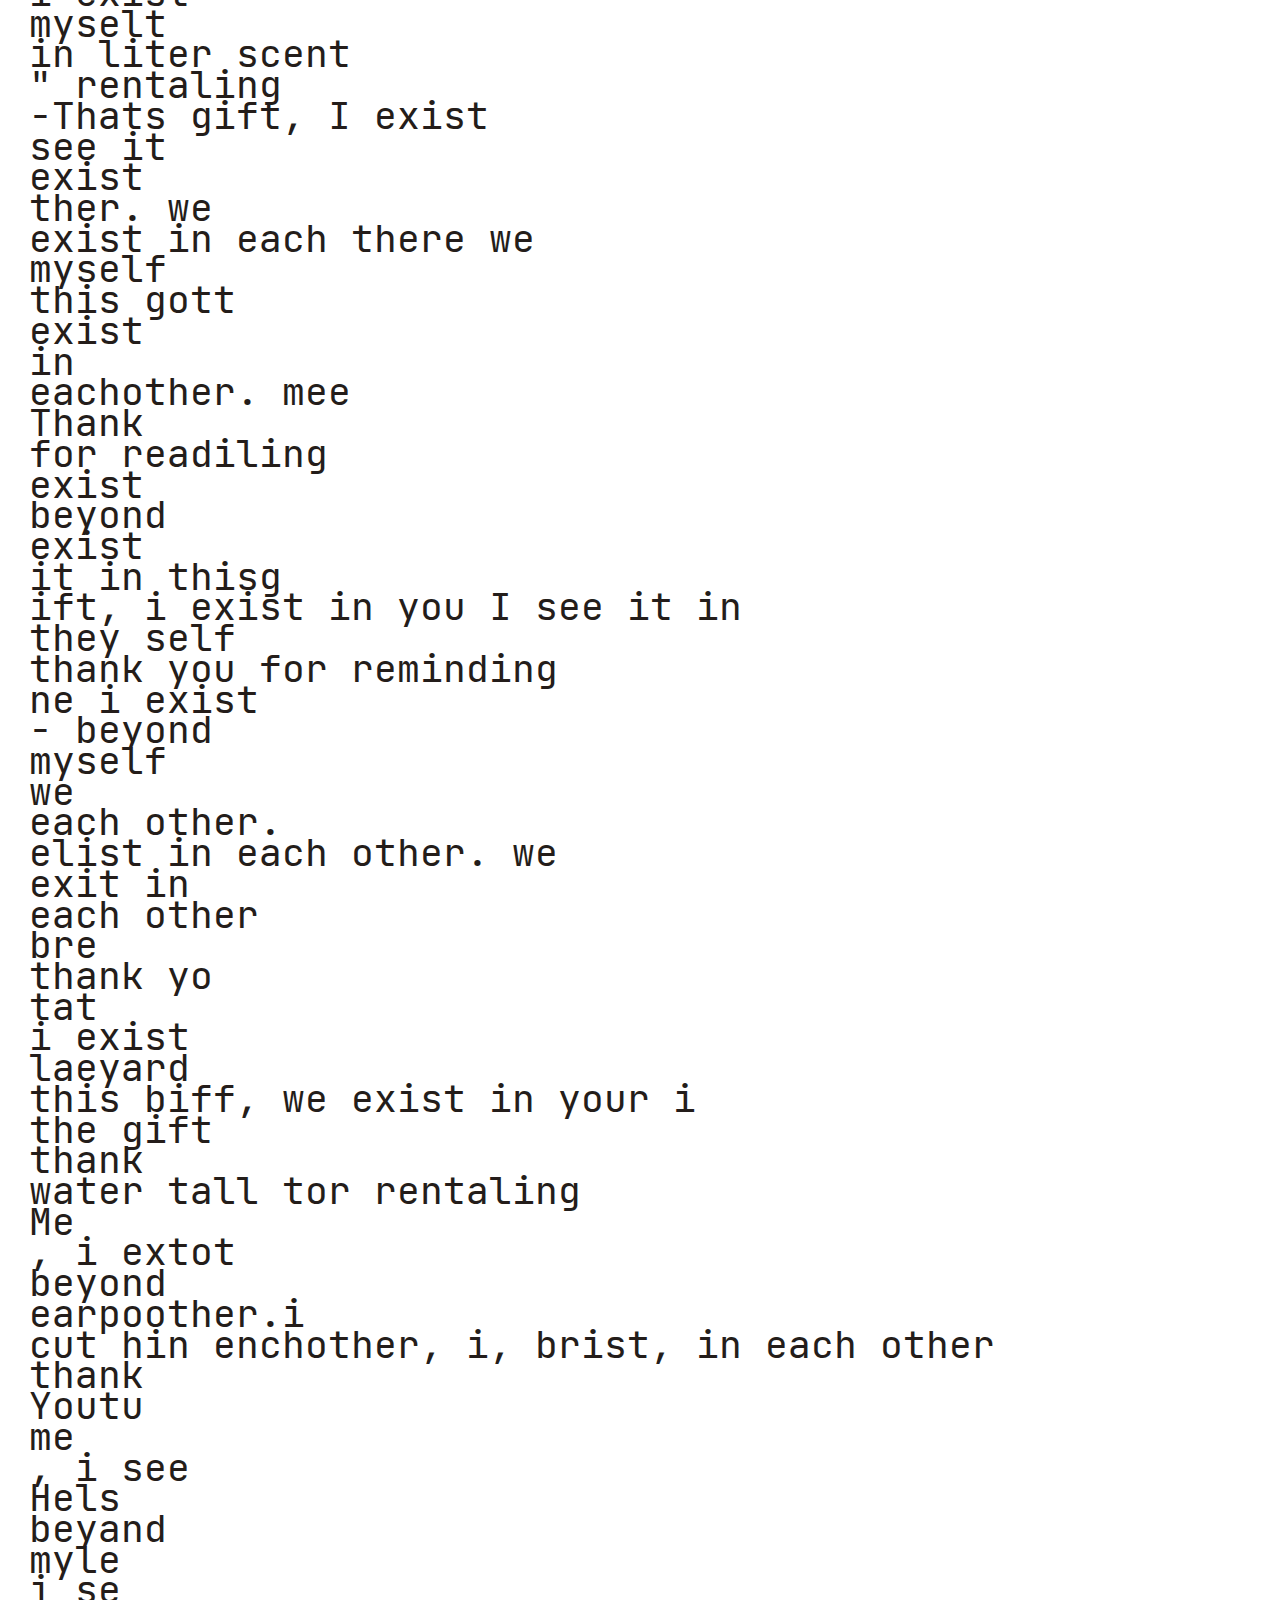
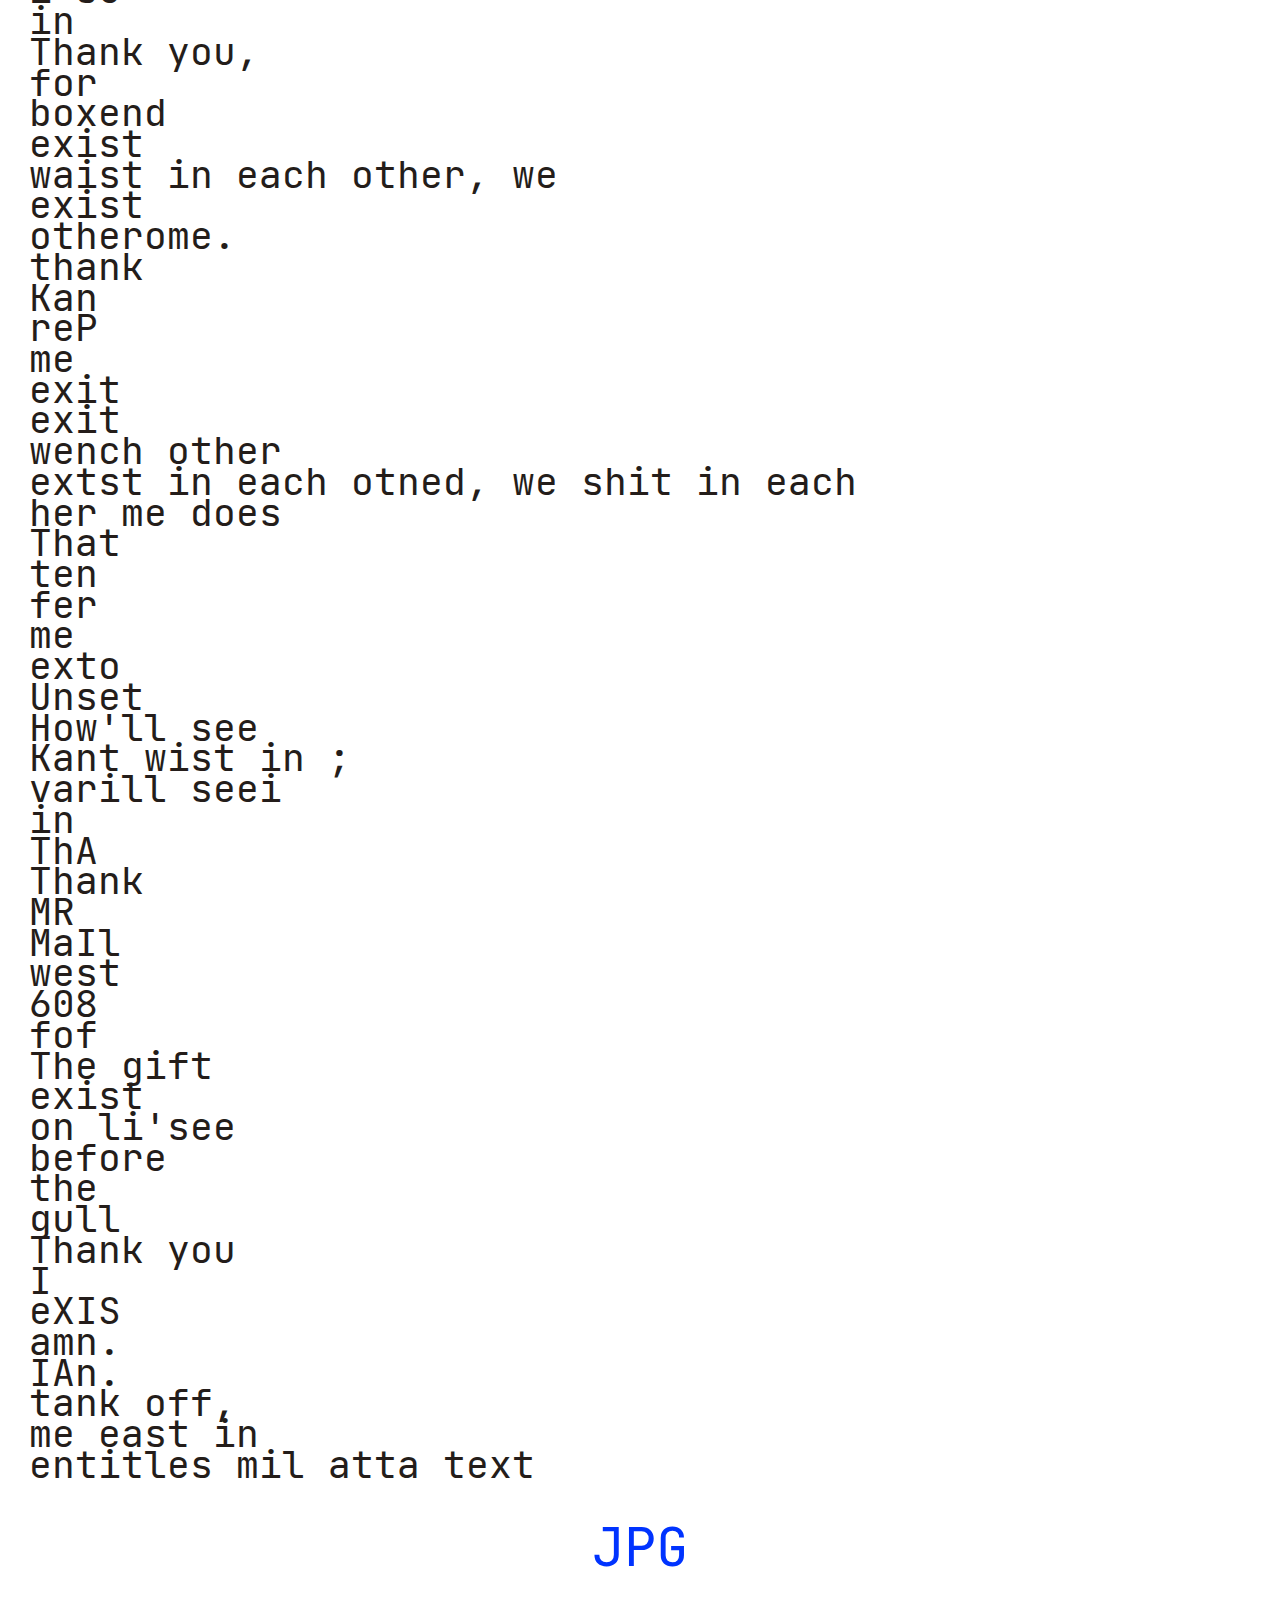
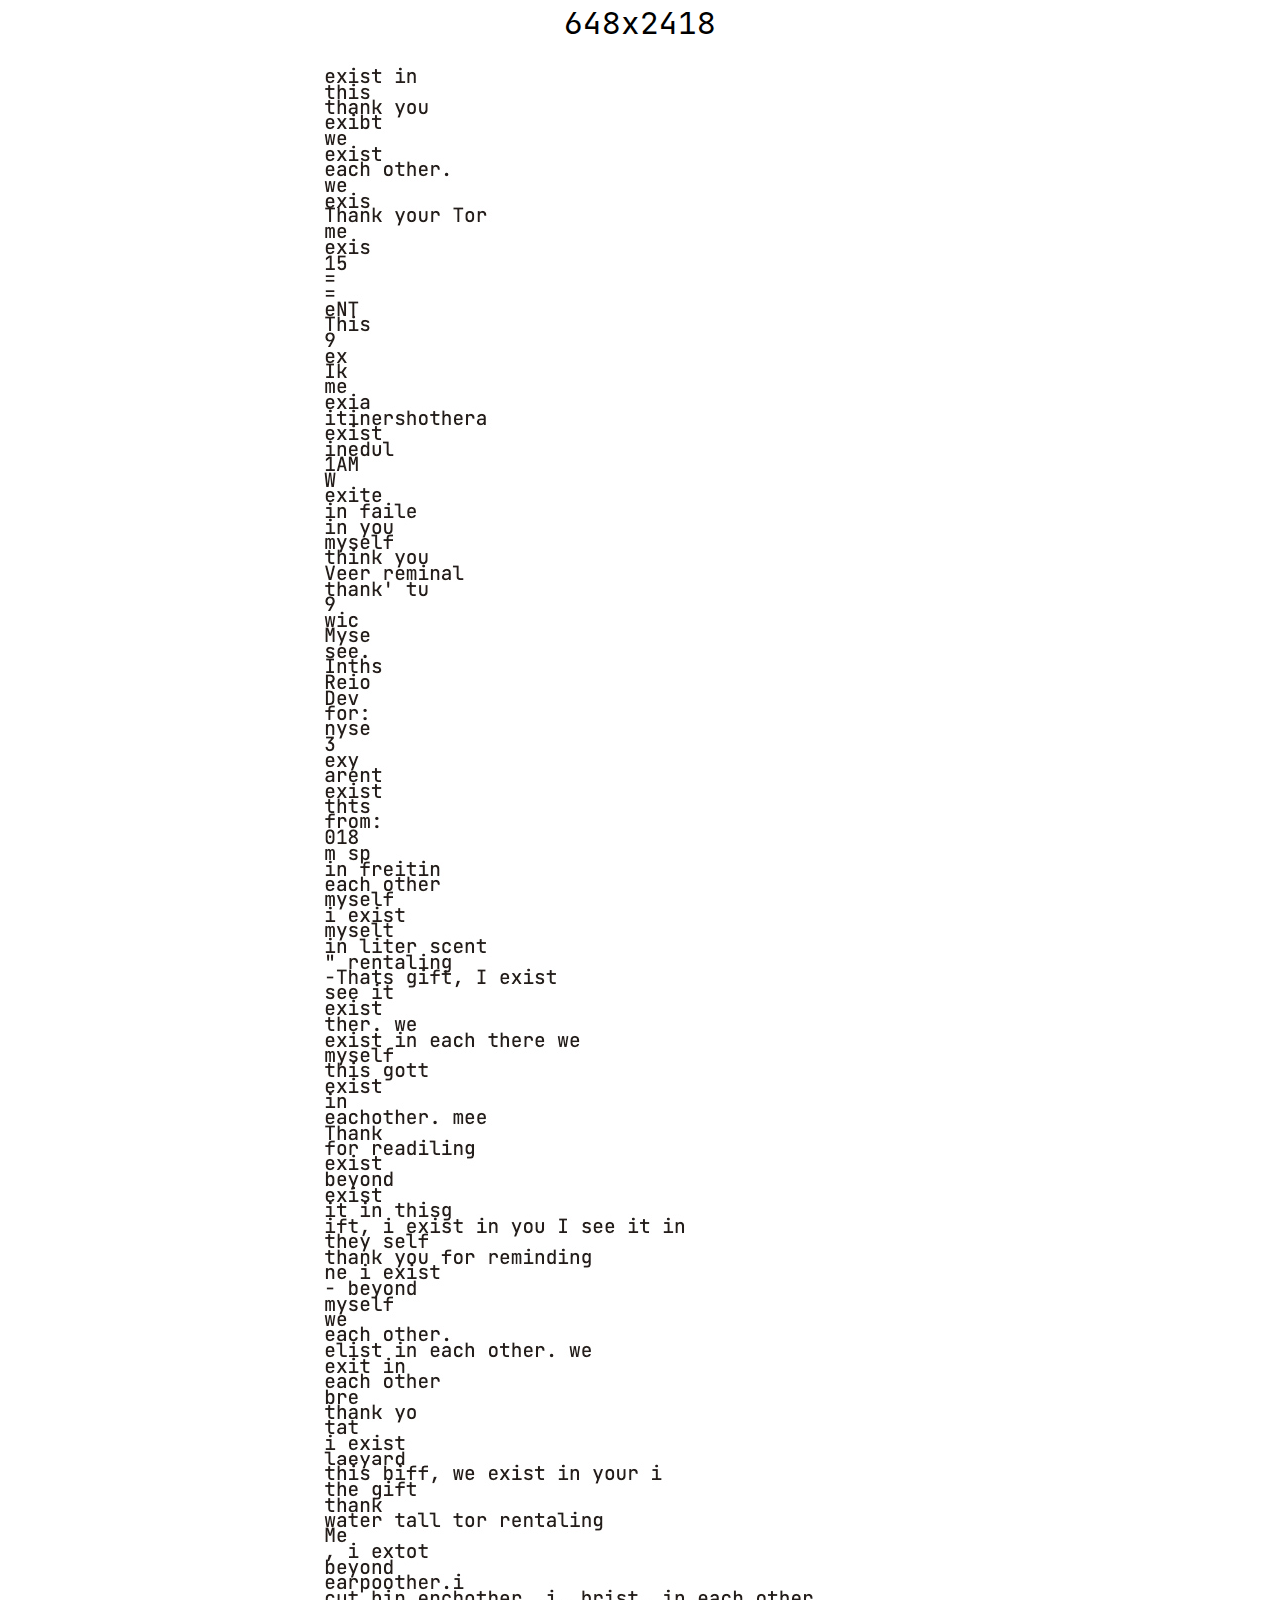
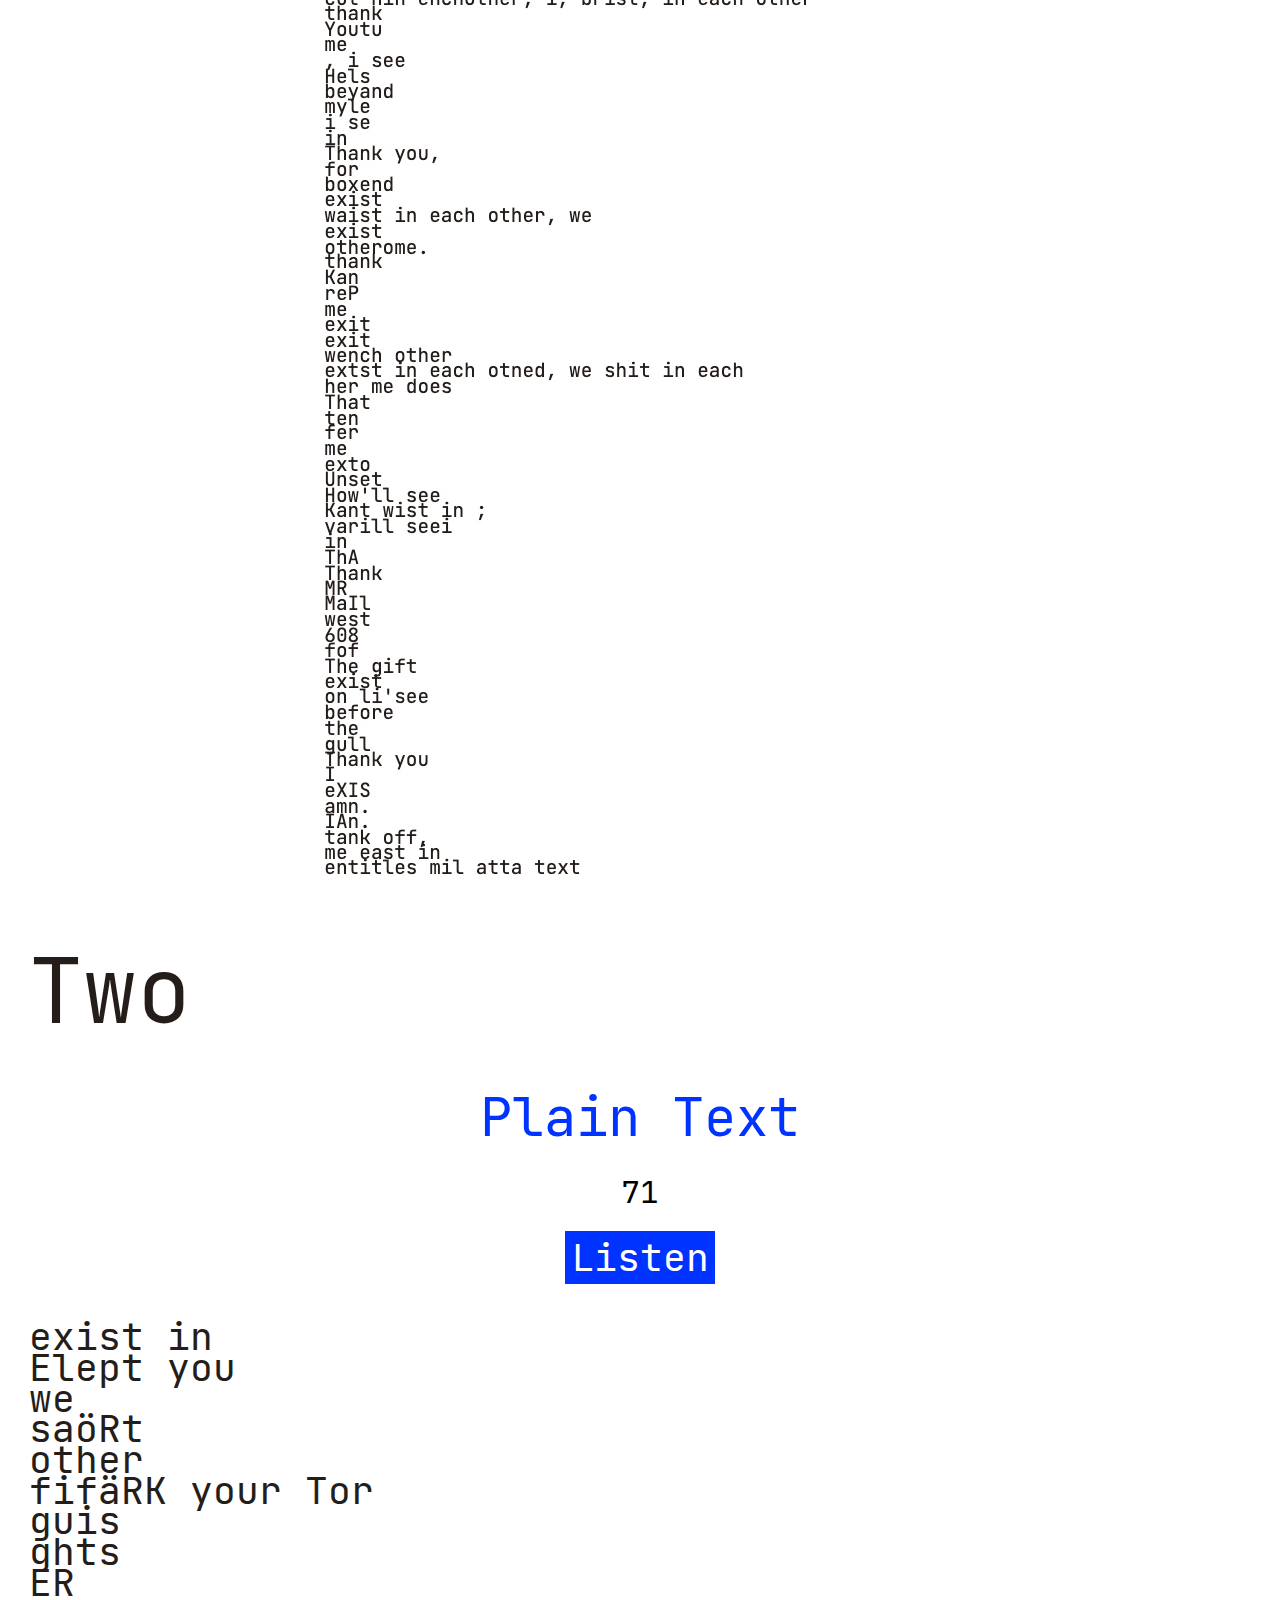
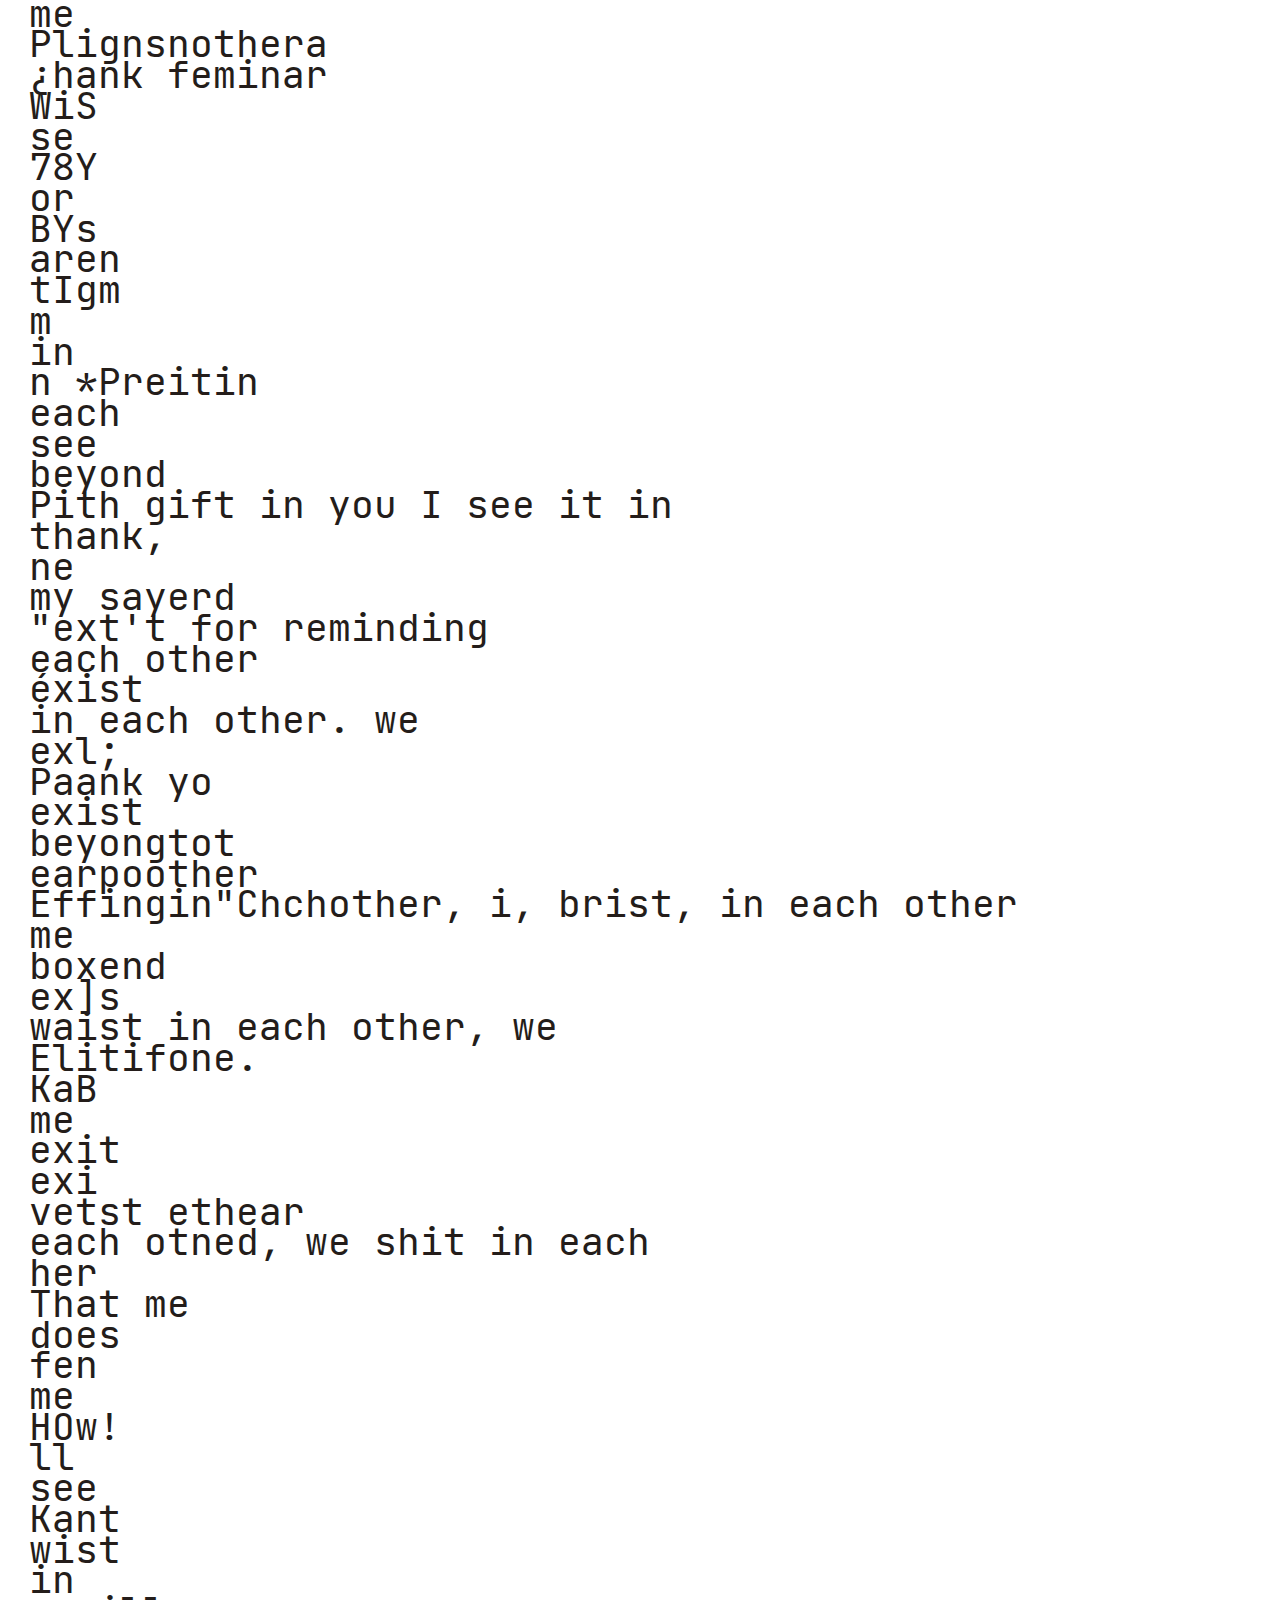
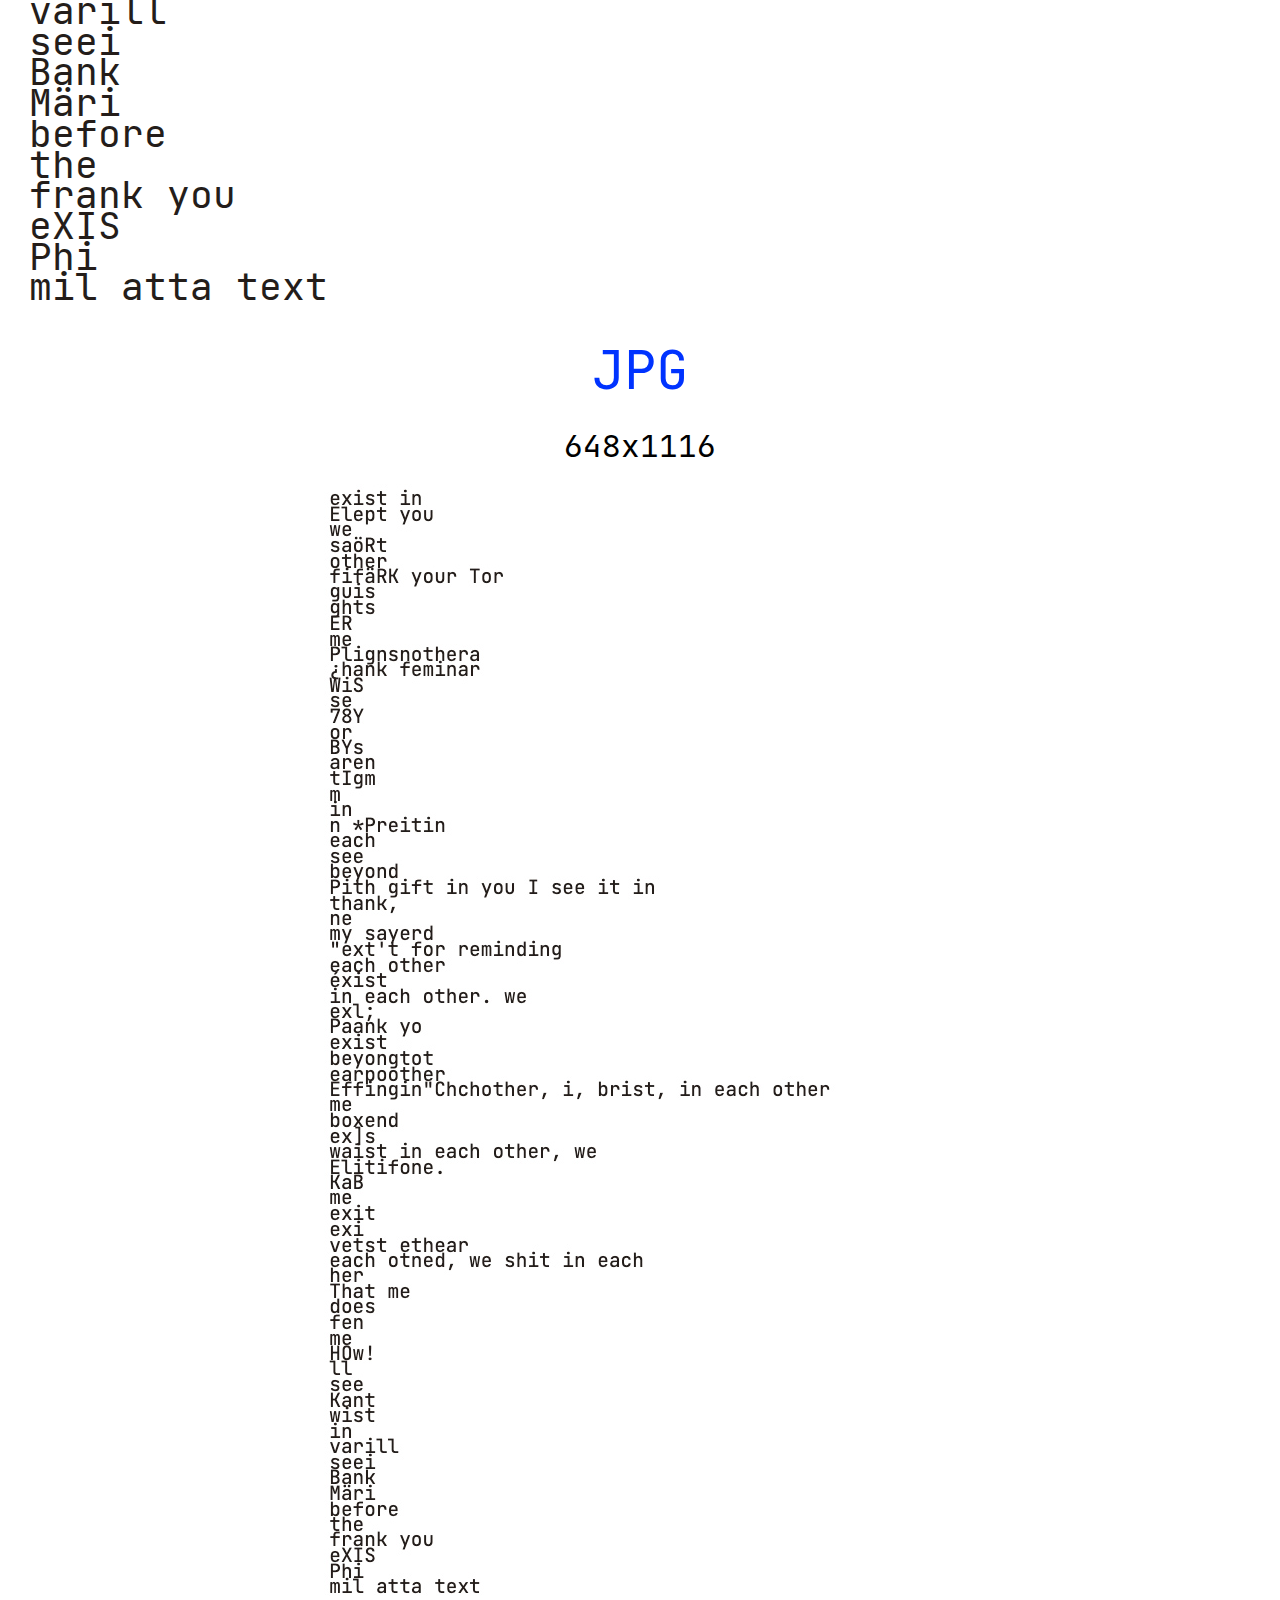
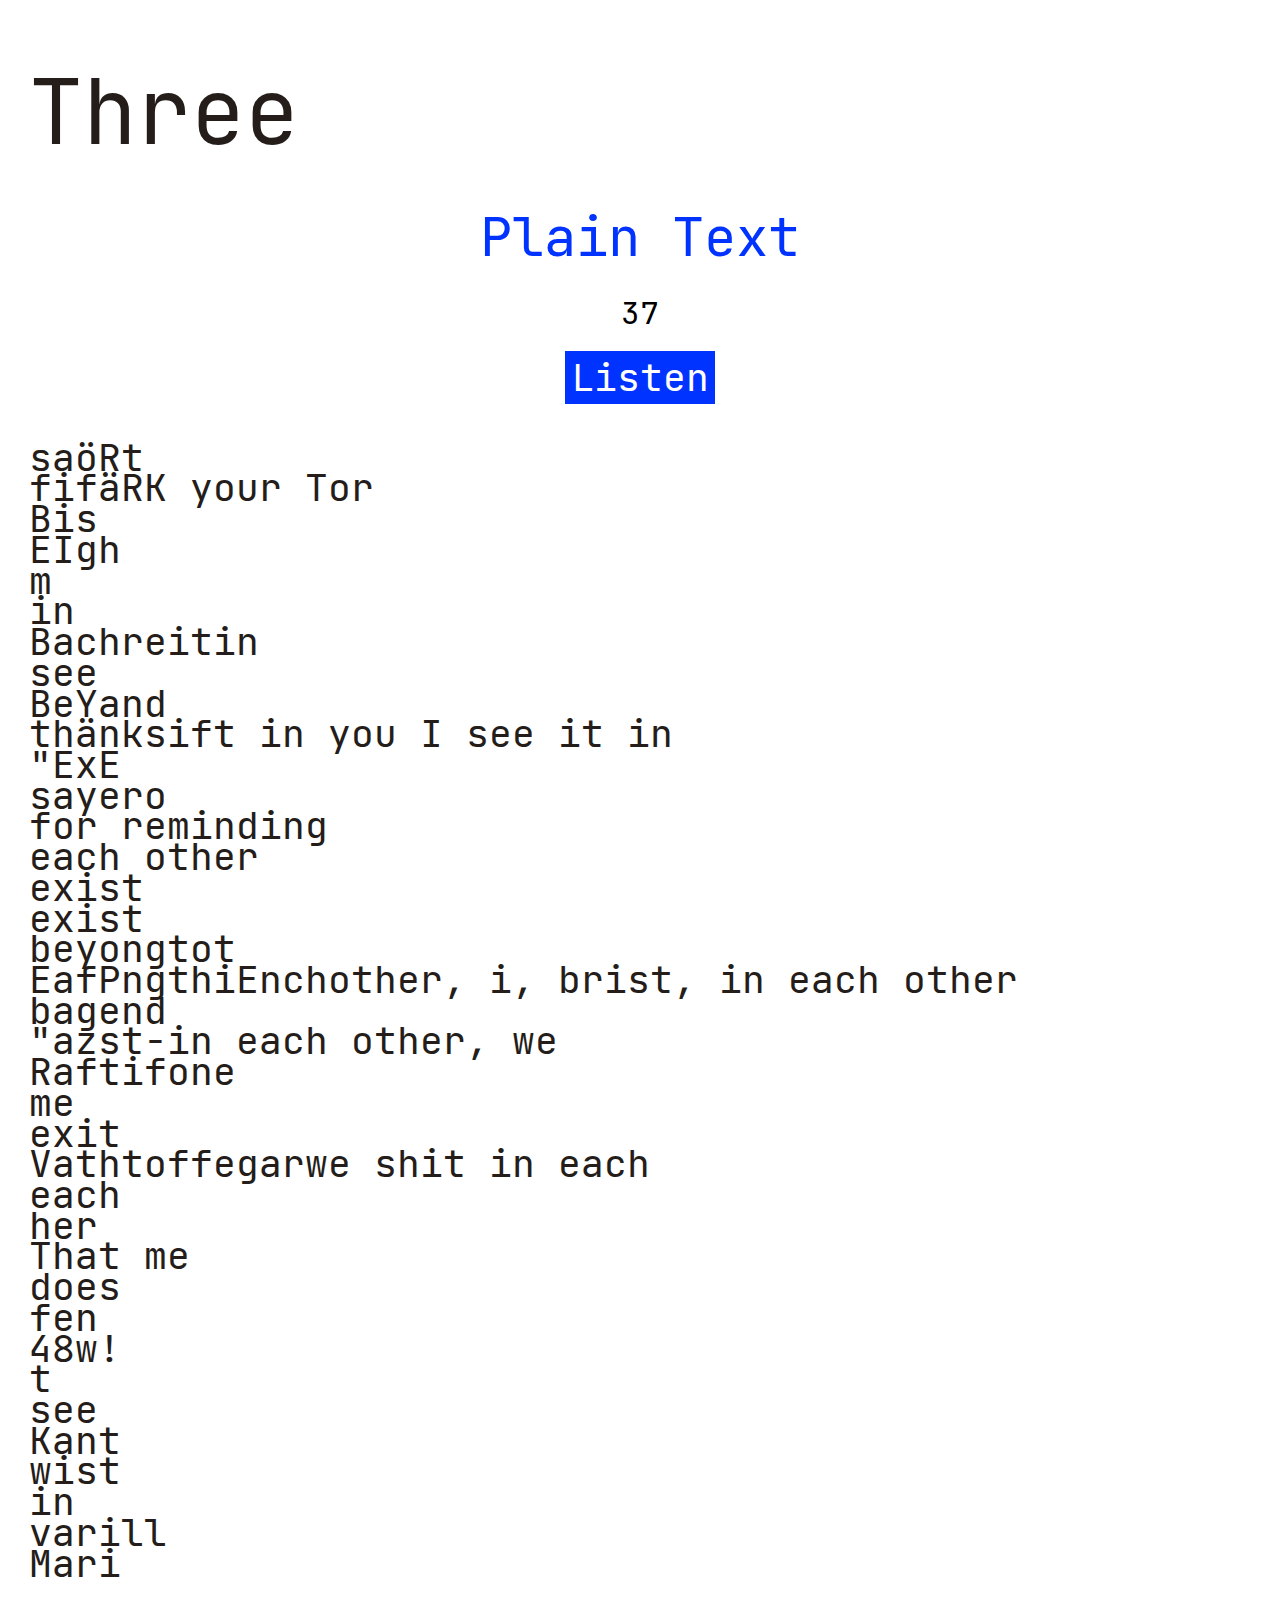
==== commit 3ff1d024: "text to speech working" ====
--- a/index.html
+++ b/index.html
@@ -7,12 +7,14 @@
 	<meta charset="utf-8"/>
 	<link rel="stylesheet" type="text/css" href="css/style.css" />
     <link rel="stylesheet" type="text/css"
-    href="resources/JetBrains/jetbrain.css">
 	<meta name="viewport" content="width=device-width, initial-scale=1" />
 
 </head>
 
 <body>
+    <script src="js/text_to_speech.js"></script>
+    <script src="js/plain_text.js"></script>
+    <script type="text/javascript">init_speech()</script>
     <p class="center">
         |
     </p>
@@ -21,14 +23,16 @@
     <p class="iteration">
         Zero
     </p>
-
     <p class="describe">
         Plain Text
     </p>
     <p class="metadata">
         15
     </p>
-    <p class="find_text_poem">
+    <div align="center">
+        <button class="text_to_voice" type="button" onclick="play_speech(iter_0)">Listen</button>
+    </div>
+    <p class="my_poem">
         A Gift<br> <br> <br> thank you for reminding me i exist beyond myself<br> <br>i exist in you, i see it in this gift<br>we exist in each other<br>i exist in each other<br>we exist in you, i see it in this gift<br>you exist in i, you’ll see it in this gift<br>i promise, i promise we both exist in this gift<br>we exist in each other<br>we exist<br>i exist<br> <br>thank you for reminding me i exist beyond myself.
     </p>
     <p class="describe">
@@ -50,6 +54,9 @@
     <p class="metadata">
         155
     </p>
+    <div align="center">
+        <button class="text_to_voice" type="button" onclick="play_speech(iter_1)">Listen</button>
+    </div>
     <p class="find_text_poem">
         exist in<br>this<br>thank you<br>exibt<br>we<br>exist<br>each other.<br>we<br>exis<br>Thank your Tor<br>me<br>exis<br>15<br>=<br>=<br>eNT<br>This<br>9<br>ex<br>Ik<br>me<br>exia<br>itinershothera<br>exist<br>inedul<br>1AM<br>W<br>exite<br>in faile<br>in you<br>myself<br>think you<br>Veer reminal<br>thank' tu<br>9<br>wic<br>Myse<br>see.<br>Inths<br>Reio<br>Dev<br>for:<br>nyse<br>3<br>exy<br>arent<br>exist<br>thts<br>from:<br>018<br>m sp<br>in freitin<br>each other<br>myself<br>i exist<br>myselt<br>in liter scent<br>" rentaling<br>-Thats gift, I exist<br>see it<br>exist<br>ther. we<br>exist in each there we<br>myself<br>this gott<br>exist<br>in<br>eachother. mee<br>Thank<br>for readiling<br>exist<br>beyond<br>exist<br>it in thisg<br>ift, i exist in you I see it in<br>they self<br>thank you for reminding<br>ne i exist<br>- beyond<br>myself<br>we<br>each other.<br>elist in each other. we<br>exit in<br>each other<br>bre<br>thank yo<br>tat<br>i exist<br>laeyard<br>this biff, we exist in your i<br>the gift<br>thank<br>water tall tor rentaling<br>Me<br>, i extot<br>beyond<br>earpoother.i<br>cut hin enchother, i, brist, in each other<br>thank<br>Youtu<br>me<br>, i see<br>Hels<br>beyand<br>myle<br>i se<br>in<br>Thank you,<br>for<br>boxend<br>exist<br>waist in each other, we<br>exist<br>otherome.<br>thank<br>Kan<br>reP<br>me<br>exit<br>exit<br>wench other<br>extst in each otned, we shit in each<br>her me does<br>That<br>ten<br>fer<br>me<br>exto<br>Unset<br>How'll see<br>Kant wist in ;<br>varill seei<br>in<br>ThA<br>Thank<br>MR<br>MaIl<br>west<br>608<br>fof<br>The gift<br>exist<br>on li'see<br>before<br>the<br>gull<br>Thank you<br>I<br>eXIS<br>amn.<br>IAn.<br>tank off,<br>me east in<br>entitles mil atta text
         <!-- thank you<br>in<br>This<br>we<br>exist<br>to generalis'<br>we<br>exiti<br>點s<br>asi.<br>Thanke<br>me<br>exis<br>ME<br>this<br>.9<br>Myse<br>ext<br>'See<br>Vou<br>me<br>-Inthis<br>eXIS<br>in yelf<br>Ist<br>Then<br>hand<br>You.<br>exam<br>angerint<br>extElin<br>fail,, sed<br>Thrash en for<br>see<br>QX<br>unG<br>1<br>9.<br>in<br>for<br>thank you<br>thank t<br>9:<br>exft<br>Inn<br>141<br>nyse<br>Taxist<br>from:<br>n<br>this gif<br>m<br>Beyont<br>each<br>other<br>AMineon<br>me<br>mysel<br>1 exist<br>We<br>exist<br>thet<br>Loyal "e<br>Myself?<br>"this goft,<br>exist<br>thank you<br>far reatading<br>Me<br>1<br>ekiet<br>beyond<br>see it in thisgift<br>exist in you I see it in this?<br>mayset<br>thatlk yau<br>for reminin me :<br>exist beyond<br>in<br>exist in each other. we<br>exit in<br>myself<br>we<br>each<br>other<br>thunk<br>woe<br>exIst<br>Your has<br>other.<br>we<br>we<br>reintrate me<br>exist<br>Yay; i see i in this dift, we exast in<br>see;<br>thank<br>- Armandind<br>me<br>exist<br>beyond<br>exist<br>mxett<br>thank<br>You<br>reminalns<br>exist<br>in youl<br>Hats<br>exist in<br>in<br>this<br>thank you<br>for reminding me i exist boxend<br>we exist in ent otheri<br>what in each other, we exist<br>in<br>each<br>thank<br>Kan<br>TAP<br>begard<br>exit in each other<br>otheritose<br>Thank<br>yan<br>fer<br>Hen, waist in If<br>reminds<br>me<br>You'll<br>- Ant gift, vauterist in i<br>thanke<br>Mou<br>fof<br>reminding is ht<br>exist<br>beyond<br>, an lsee<br>.,t<br>This gif -->
@@ -74,7 +81,9 @@
     <p class="metadata">
         71
     </p>
-
+    <div align="center">
+        <button class="text_to_voice" type="button" onclick="play_speech(iter_2)">Listen</button>
+    </div>
     <p class="find_text_poem">
         exist in<br>Elept you<br>we<br>saöRt<br>other<br>fifäRK your Tor<br>guis<br>ghts<br>ER<br>me<br>Plignsnothera<br>¿hank feminar<br>WiS<br>se<br>78Y<br>or<br>BYs<br>aren<br>tIgm<br>m<br>in<br>n *Preitin<br>each<br>see<br>beyond<br>Pith gift in you I see it in<br>thank,<br>ne<br>my sayerd<br>"ext't for reminding<br>each other<br>éxist<br>in each other. we<br>exl;<br>Paank yo<br>exist<br>beyongtot<br>earpoother<br>Effingin"Chchother, i, brist, in each other<br>me<br>boxend<br>ex]s<br>waist in each other, we<br>Elitifone.<br>KaB<br>me<br>exit<br>exi<br>vetst ethear<br>each otned, we shit in each<br>her<br>That me<br>does<br>fen<br>me<br>HOw!<br>ll<br>see<br>Kant<br>wist<br>in<br>varill<br>seei<br>Bank<br>Märi<br>before<br>the<br>frank you<br>eXIS<br>Phi<br>mil atta text    </p>
     <p class="describe">
@@ -97,6 +106,9 @@
     <p class="metadata">
         37
     </p>
+    <div align="center">
+        <button class="text_to_voice" type="button" onclick="play_speech(iter_3)">Listen</button>
+    </div>
     <p class="find_text_poem">
         saöRt<br>fifäRK your Tor<br>Bis<br>EIgh<br>m<br>in<br>Bachreitin<br>see<br>BeYand<br>thänksift in you I see it in<br>"ExE<br>sayero<br>for reminding<br>each other<br>exist<br>exist<br>beyongtot<br>EafPngthiEnchother, i, brist, in each other<br>bagend<br>"azst-in each other, we<br>Raftifone<br>me<br>exit<br>Vathtoffegarwe shit in each<br>each<br>her<br>That me<br>does<br>fen<br>48w!<br>t<br>see<br>Kant<br>wist<br>in<br>varill<br>Mari
     </p>
@@ -123,6 +135,9 @@
     <p class="metadata">
         22
     </p>
+    <div align="center">
+        <button class="text_to_voice" type="button" onclick="play_speech(iter_4)">Listen</button>
+    </div>
     <p class="find_text_poem">
         fign<br>Bachreitin<br>Befand<br>*häpksift in you I see it in<br>farere<br>reminding<br>each<br>other<br>exist<br>Pill lie wet, terist, in east other<br>me<br>Pali toffegarwe shit in each<br>that me<br>4995<br>48w!<br>t<br>See<br>Kant<br>wist<br>in<br>varill<br>Mari
     </p>
@@ -148,6 +163,9 @@
     <p class="metadata">
         9
     </p>
+    <div align="center">
+        <button class="text_to_voice" type="button" onclick="play_speech(iter_5)">Listen</button>
+    </div>
     <p class="find_text_poem">
         dillingitin<br>*häpksift in you I see it in<br>farere<br>Silandins<br>Bitittie wet, terist,<br>in east other<br>toffegarwe shit in each<br>varill<br>Mari
     </p>
@@ -174,6 +192,9 @@
     <p class="metadata">
         6
     </p>
+    <div align="center">
+        <button class="text_to_voice" type="button" onclick="play_speech(iter_6)">Listen</button>
+    </div>
     <p class="find_text_poem">
         {habisgHt'2n you I see it in<br>terist,<br>in<br>east other<br>taffegarwe shit in each<br>Marl
     </p>
@@ -201,6 +222,9 @@
     <p class="metadata">
         4
     </p>
+    <div align="center">
+        <button class="text_to_voice" type="button" onclick="play_speech(iter_7)">Listen</button>
+    </div>
     <p class="find_text_poem">
         terRäfgHt'2n you I see it in<br>other<br>Caffegänwe shit in each<br>Marl
     </p>
@@ -227,6 +251,9 @@
     <p class="metadata">
         3
     </p>
+    <div align="center">
+        <button class="text_to_voice" type="button" onclick="play_speech(iter_8)">Listen</button>
+    </div>
     <p class="find_text_poem">
         tenfäfght'2n you I see it in<br>Caffegänwe shit in each<br>Mari
     </p>
@@ -252,6 +279,9 @@
     <p class="metadata">
         4
     </p>
+    <div align="center">
+        <button class="text_to_voice" type="button" onclick="play_speech(iter_9)">Listen</button>
+    </div>
     <p class="find_text_poem">
         Mari<br>see it in<br>in<br>each
     </p>
@@ -277,6 +307,9 @@
     <p class="metadata">
         4
     </p>
+    <div align="center">
+        <button class="text_to_voice" type="button" onclick="play_speech(iter_9)">Listen</button>
+    </div>
     <p class="find_text_poem">
         Mari<br>see it in<br>in<br>each
     </p>
@@ -301,6 +334,9 @@
     <p class="metadata">
         4
     </p>
+    <div align="center">
+        <button class="text_to_voice" type="button" onclick="play_speech(iter_9)">Listen</button>
+    </div>
     <p class="find_text_poem">
         Mari<br>see it in<br>in<br>each
     </p>
@@ -325,6 +361,9 @@
     <p class="metadata">
         4
     </p>
+    <div align="center">
+        <button class="text_to_voice" type="button" onclick="play_speech(iter_9)">Listen</button>
+    </div>
     <p class="find_text_poem">
         Mari<br>see it in<br>in<br>each
     </p>
--- a/css/style.css
+++ b/css/style.css
@@ -8,8 +8,6 @@
 {
     background: #ffffff;  /*  url("../assets/snake-sketch.jpg") no-repeat scroll 0cm 2cm; */
 }
-
-
 
 
 
@@ -63,12 +61,12 @@
 
 p.iteration
 {
-    font-size: 7.854101966249677vw;
-    color: rgb(36, 29, 26);
-    font-family: JetBrainsMono,'Courier New', Courier, monospace;
-    display: flex;
-    justify-content: left;
-    padding-left: 0%;
+    font-size: 7.0vw;
+    color: rgb(36, 29, 26);
+    font-family: JetBrainsMono,'Courier New', Courier, monospace;
+    display: flex;
+    justify-content: left;
+    padding-left: 1.7%;
     padding-right: 0%;
     text-align: left;
     letter-spacing: 0px;
@@ -77,7 +75,7 @@
 
 p.describe
 {
-    font-size: 4.854101966249682vw;
+    font-size: 4.2vw;
     /* font-size: 100px; */
     color: rgb(0, 51, 255);
     font-family: JetBrainsMono,'Courier New', Courier, monospace;
@@ -113,7 +111,22 @@
     font-family: JetBrainsMono,'Courier New', Courier, monospace;
     display: flex;
     justify-content: left;
-    padding-left: 0%;
+    padding-left: 1.7%;
+    padding-right: 0%;
+    text-align: left;
+    letter-spacing: 0px;
+    line-height: 0.8;
+}
+
+p.my_poem
+{
+    font-size: 3.0vw;
+    /* font-size: 3.6em; */
+    color: rgb(36, 29, 26);
+    font-family: Arial, Helvetica, sans-serif;
+    display: flex;
+    justify-content: left;
+    padding-left: 1.7%;
     padding-right: 0%;
     text-align: left;
     letter-spacing: 0px;
@@ -190,6 +203,15 @@
     {
         width: 95%;
     }
+    img
+    {
+        width: 100%;
+    }
+
+    p.find_text_poem
+    {
+        padding-left: 1.7%;
+    }
 }
 
 
@@ -199,7 +221,32 @@
     max-width: 100%;
     max-height: 100%;
     height: auto;
+    /* width: 100%; */
     /* cursor: pointer; */
+}
+
+button.text_to_voice
+{
+    font-size: 3.0vw;
+    /* font-size: 3.6em; */
+    font-family: JetBrainsMono,'Courier New', Courier, monospace;
+    /* display: flex;
+    justify-content: left;
+    padding-left: 1.7%;
+    padding-right: 0%;
+    text-align: left;
+    letter-spacing: 0px;
+    line-height: 0.8; */
+
+    background-color: rgb(0, 51, 255);; /* Green */
+    border: none;
+    color: white;
+    /* padding: 15px 32px; */
+    text-align: center;
+    justify-content: center;
+    text-decoration: none;
+    display: flex;
+    /* font-size: 16px; */
 }
 
 
@@ -235,4 +282,4 @@
     bottom:0;
     width:100%;
     height:30px;   /* Height of the footer */
-}+}
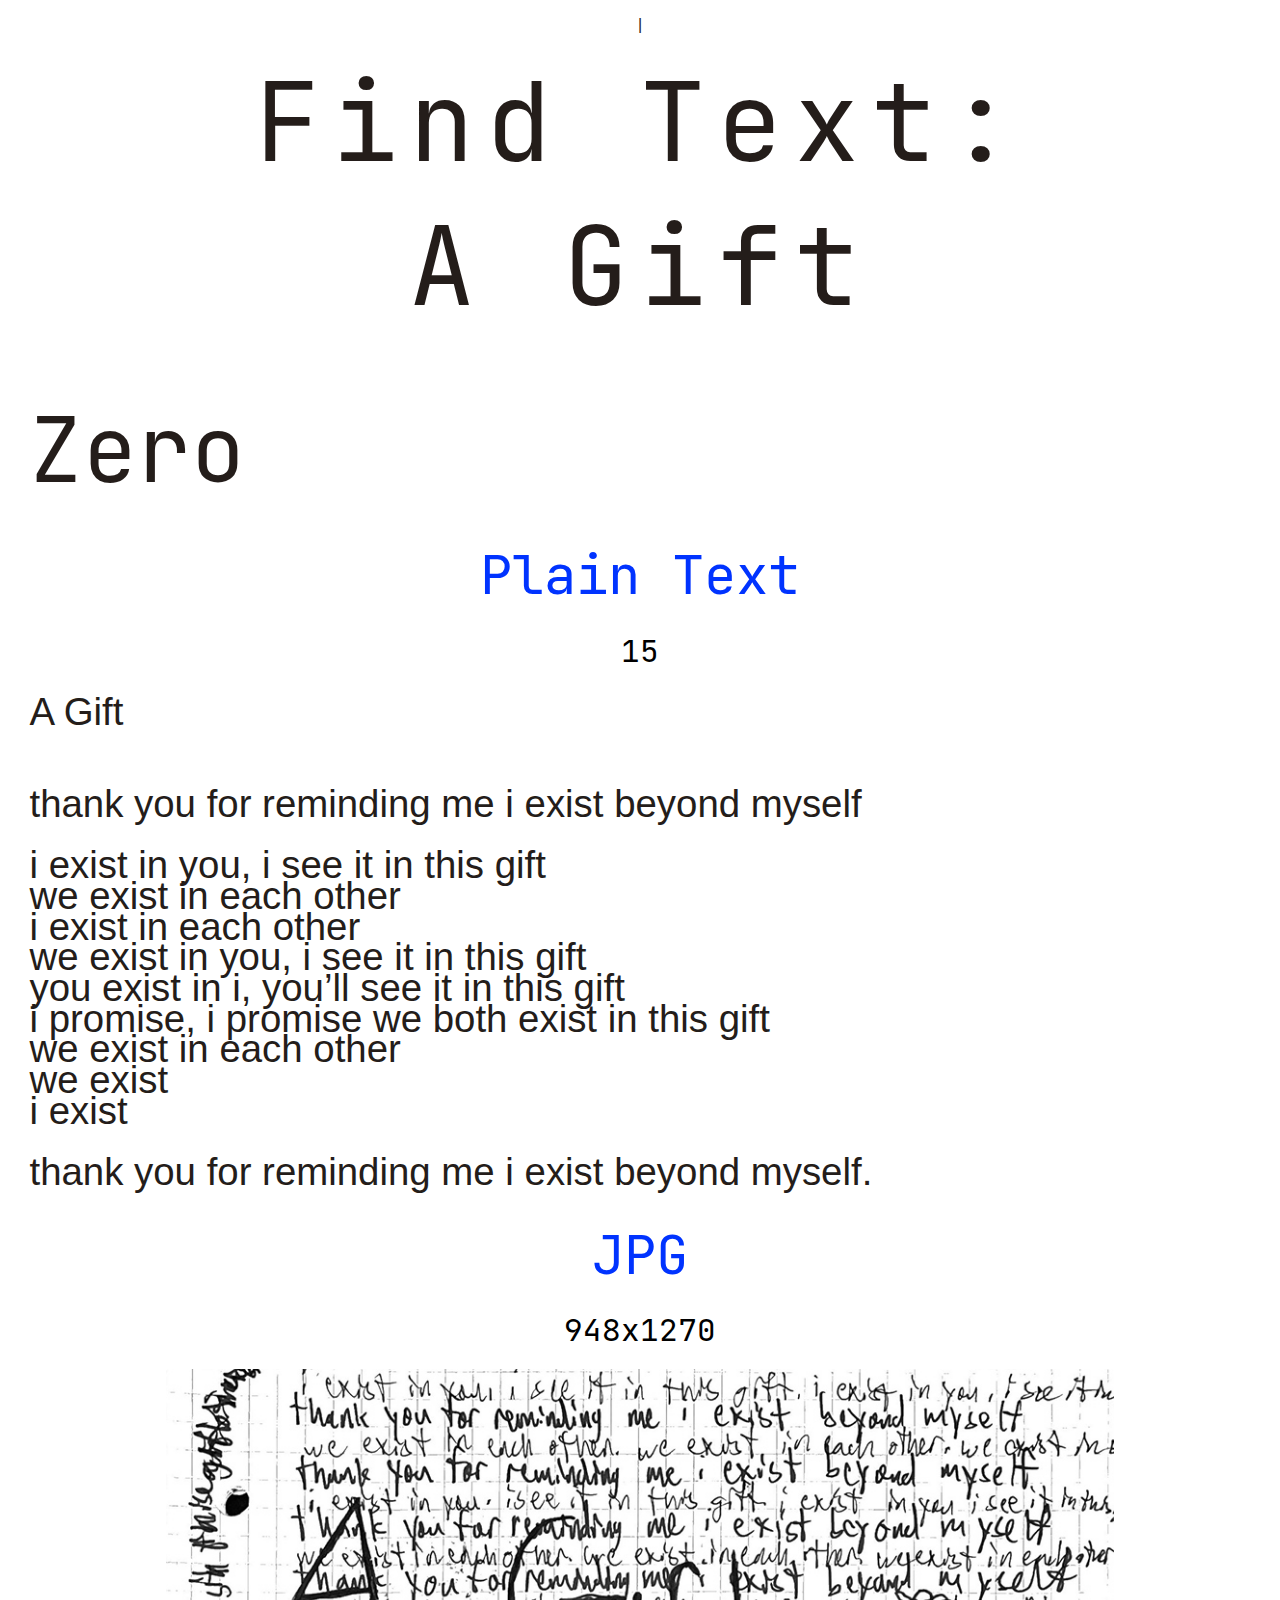
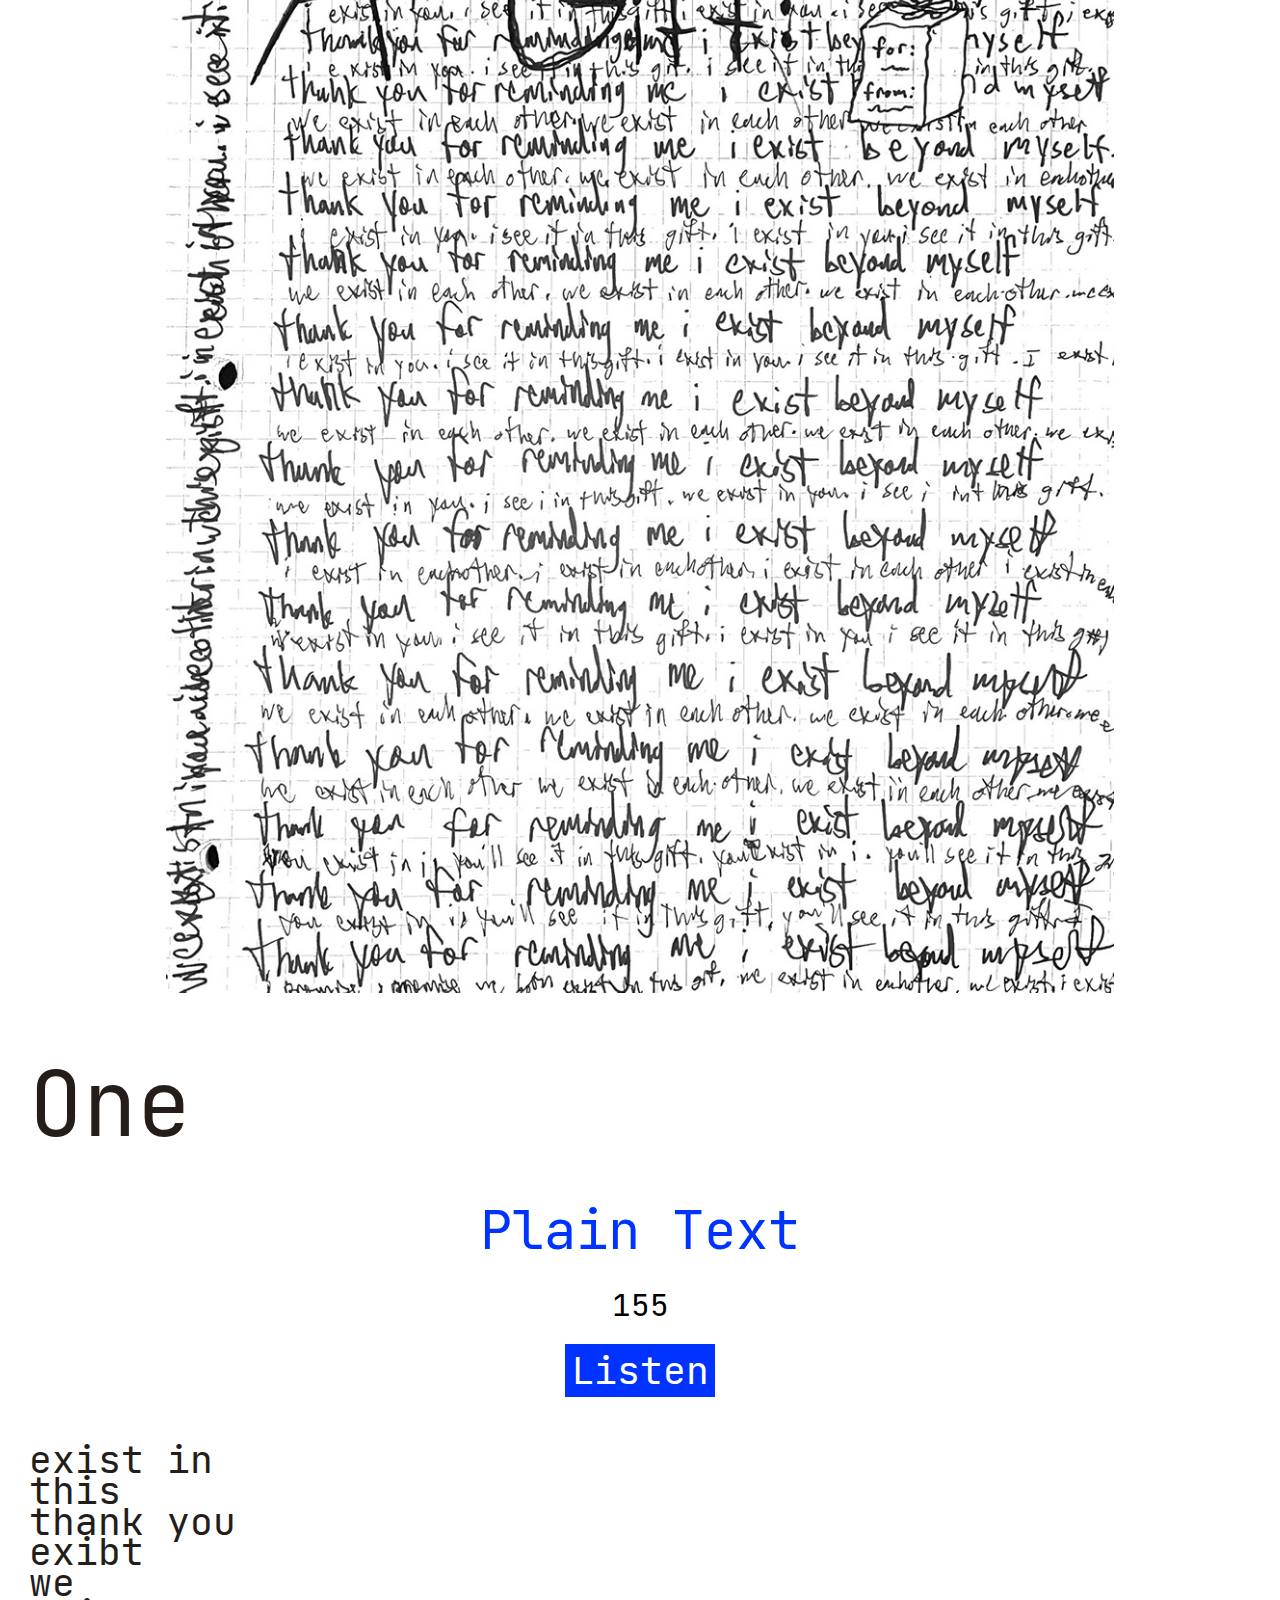
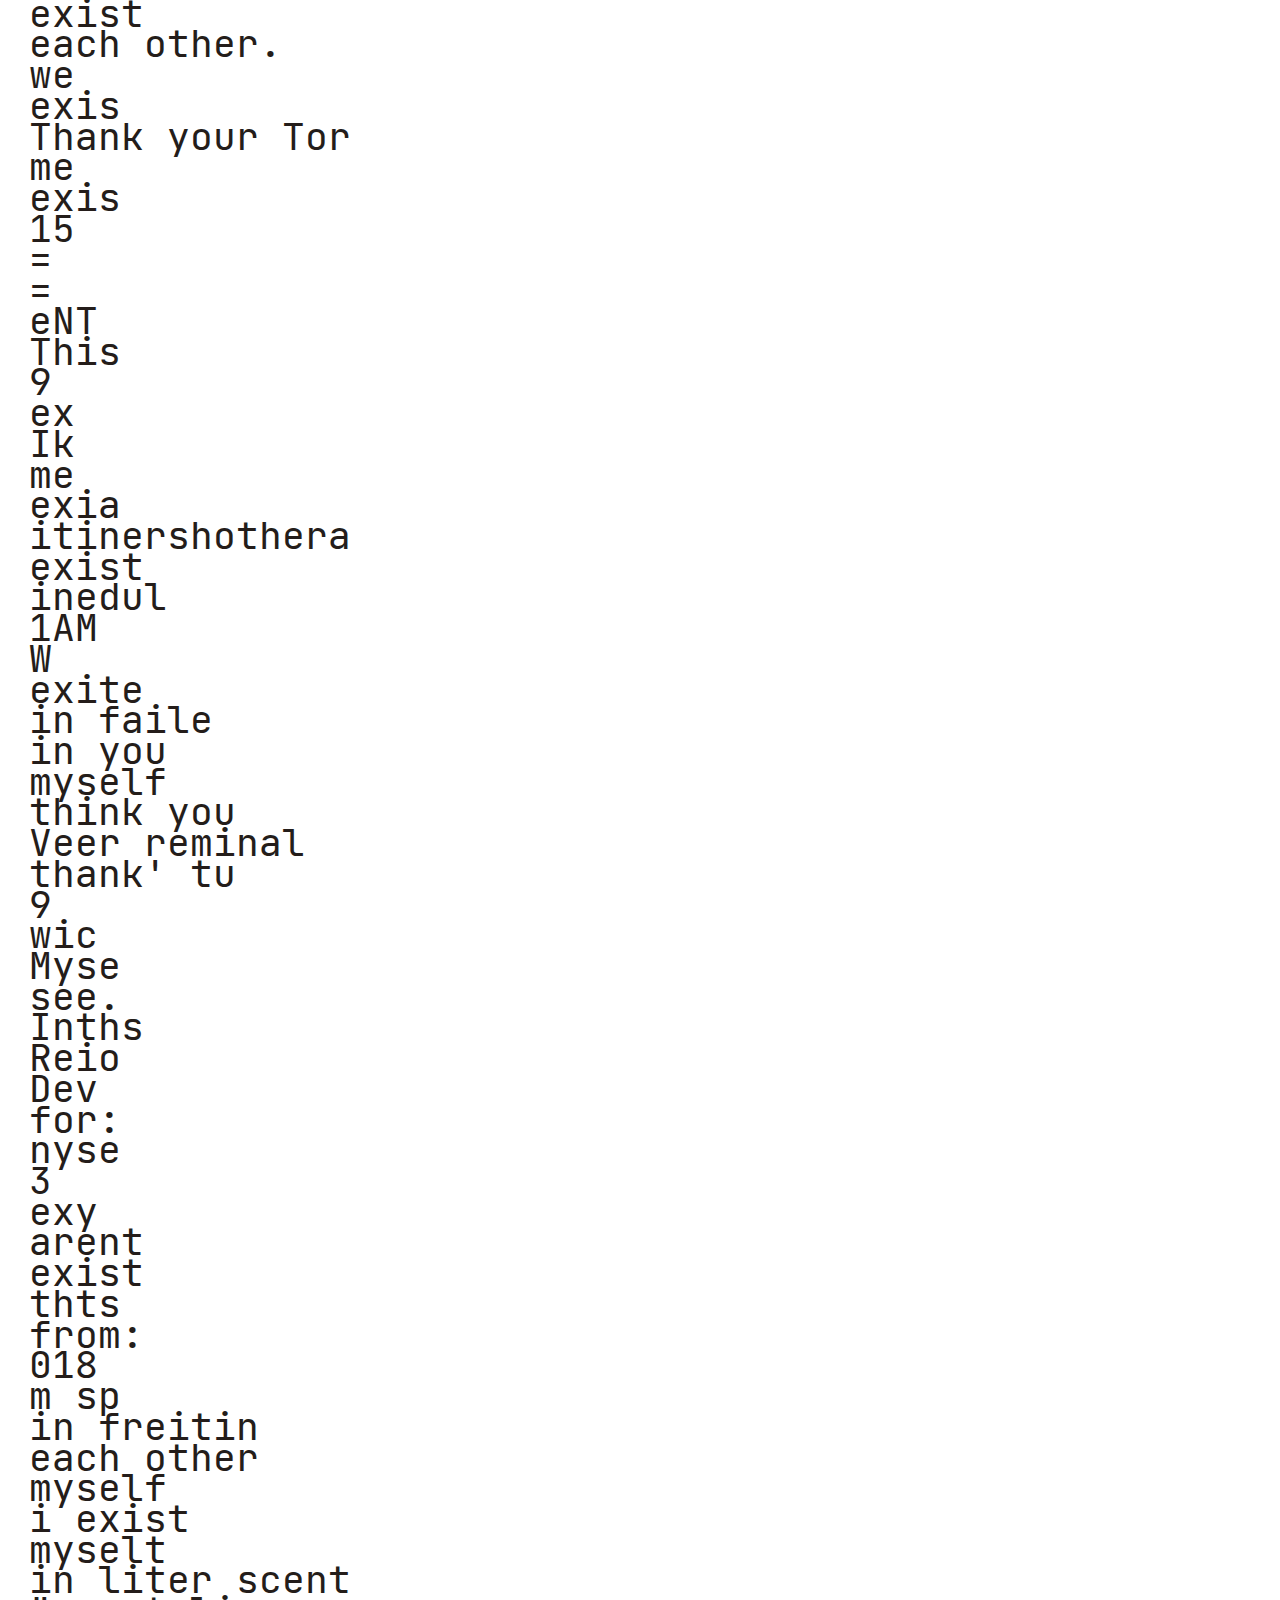
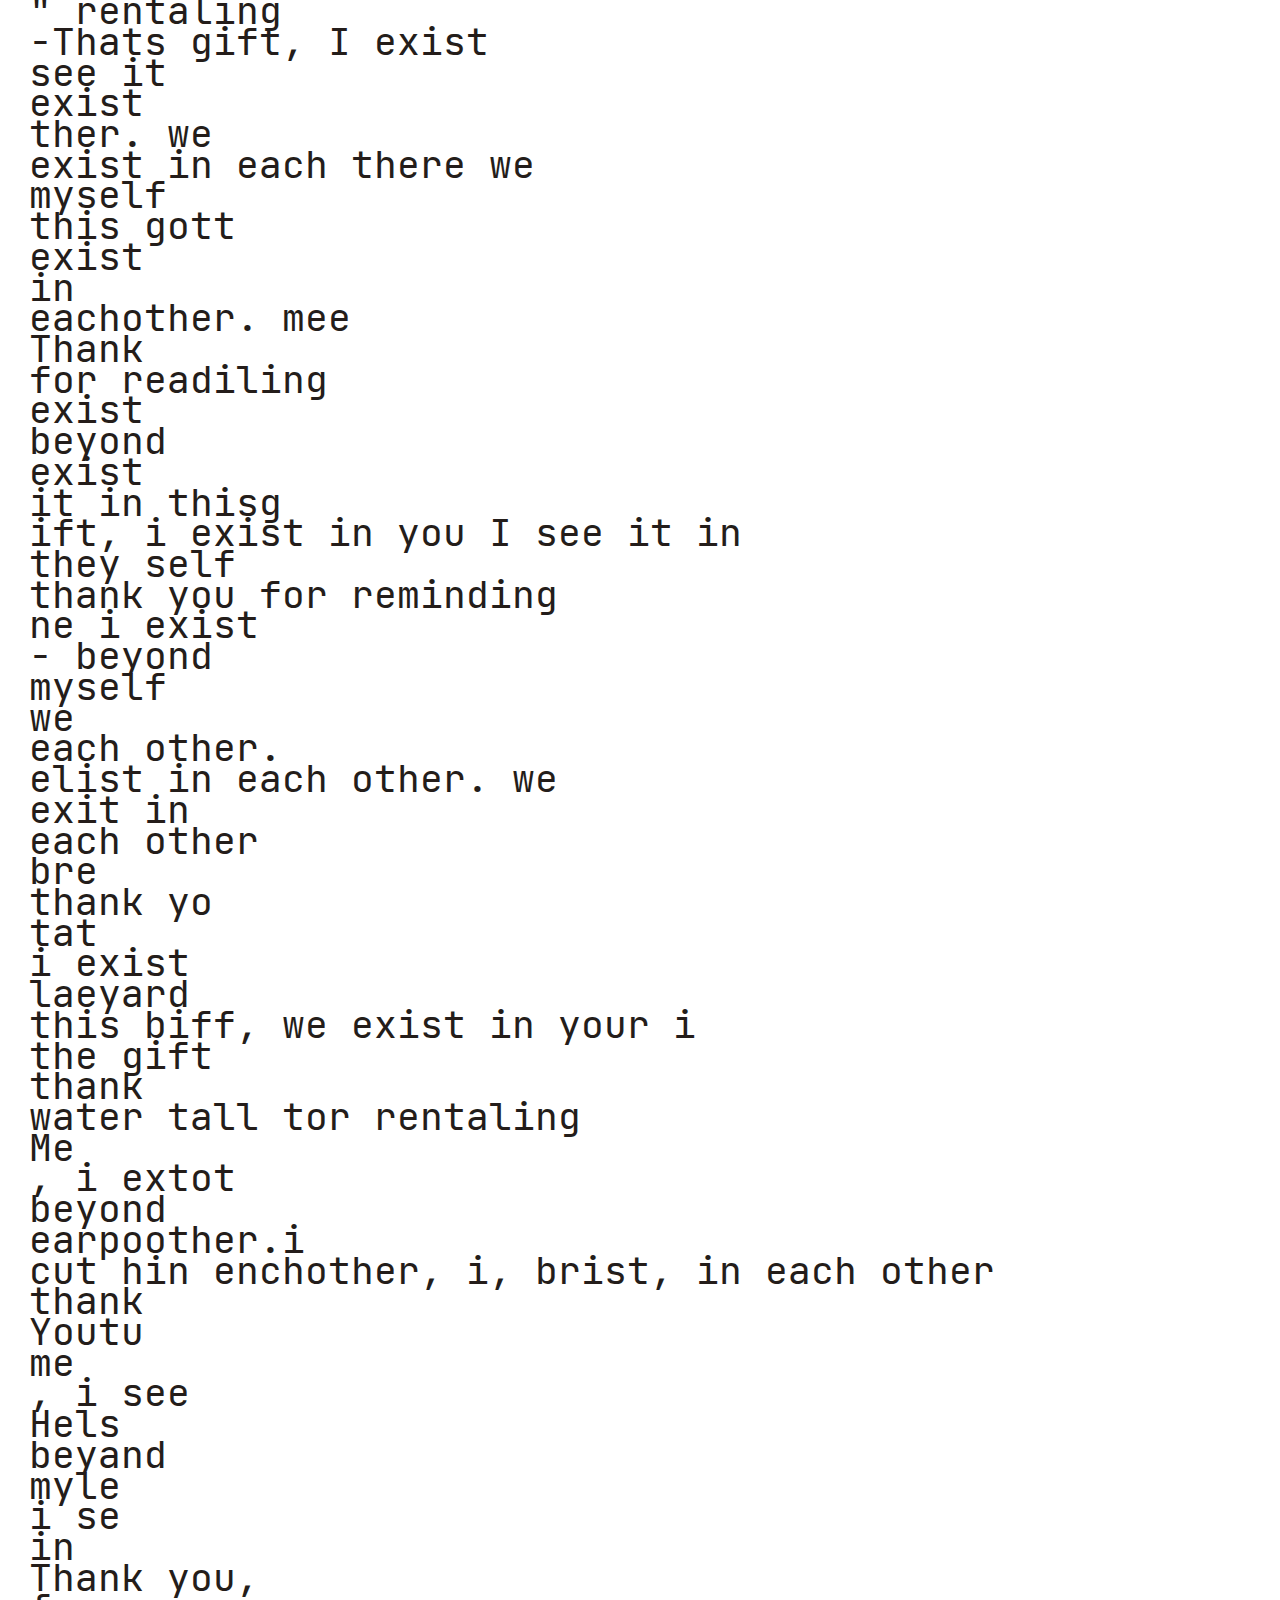
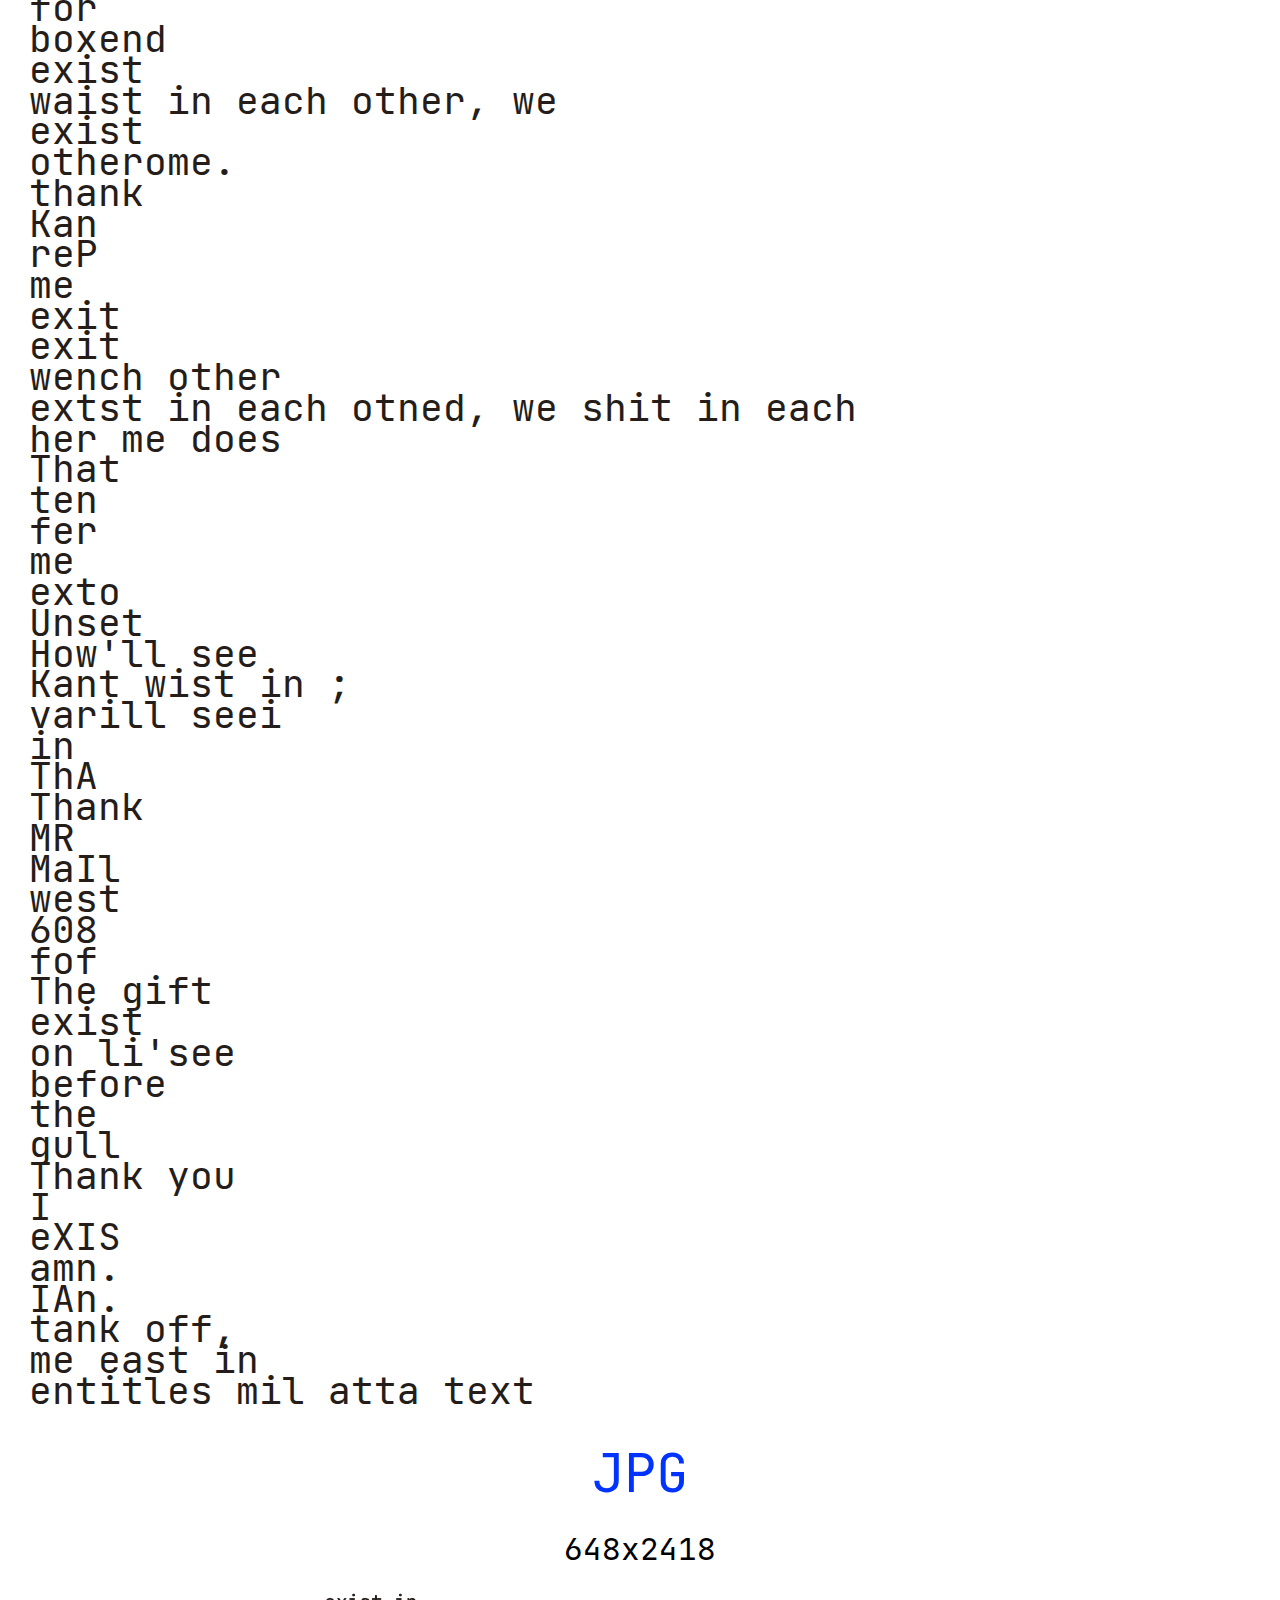
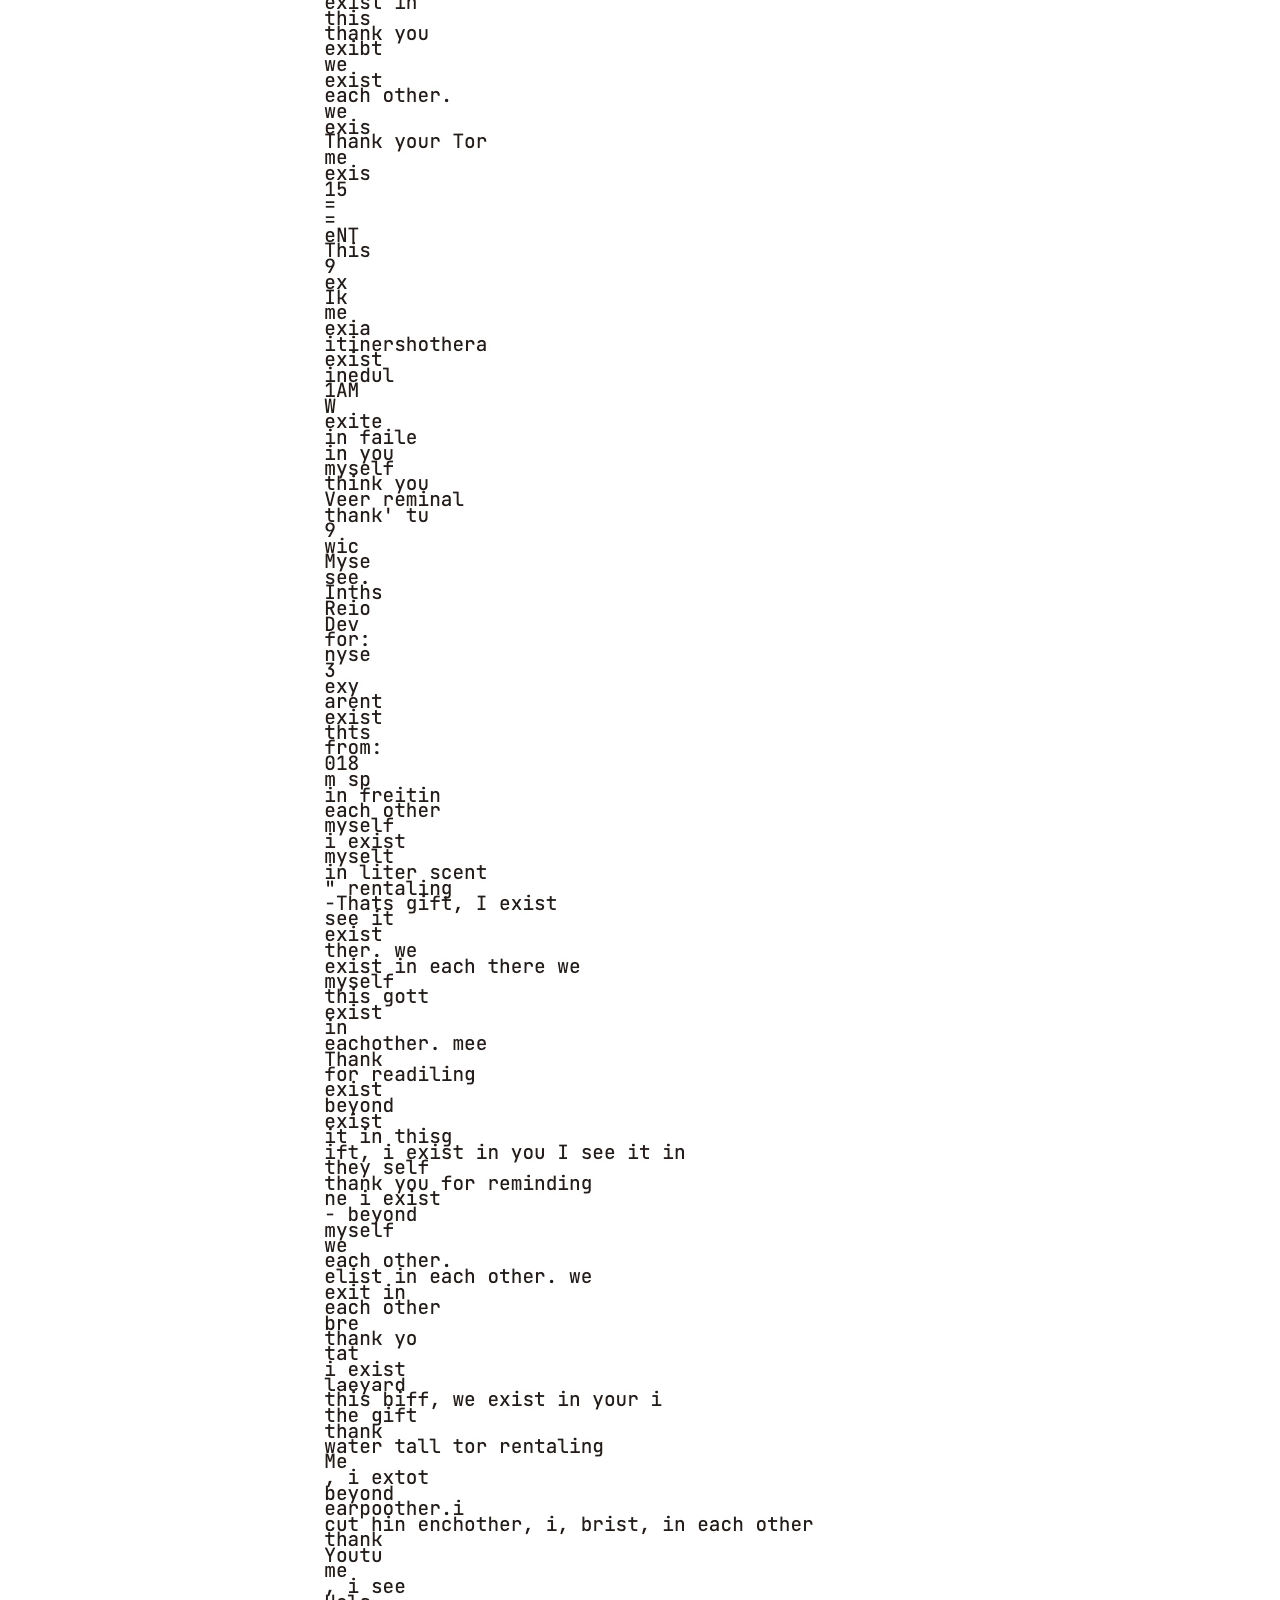
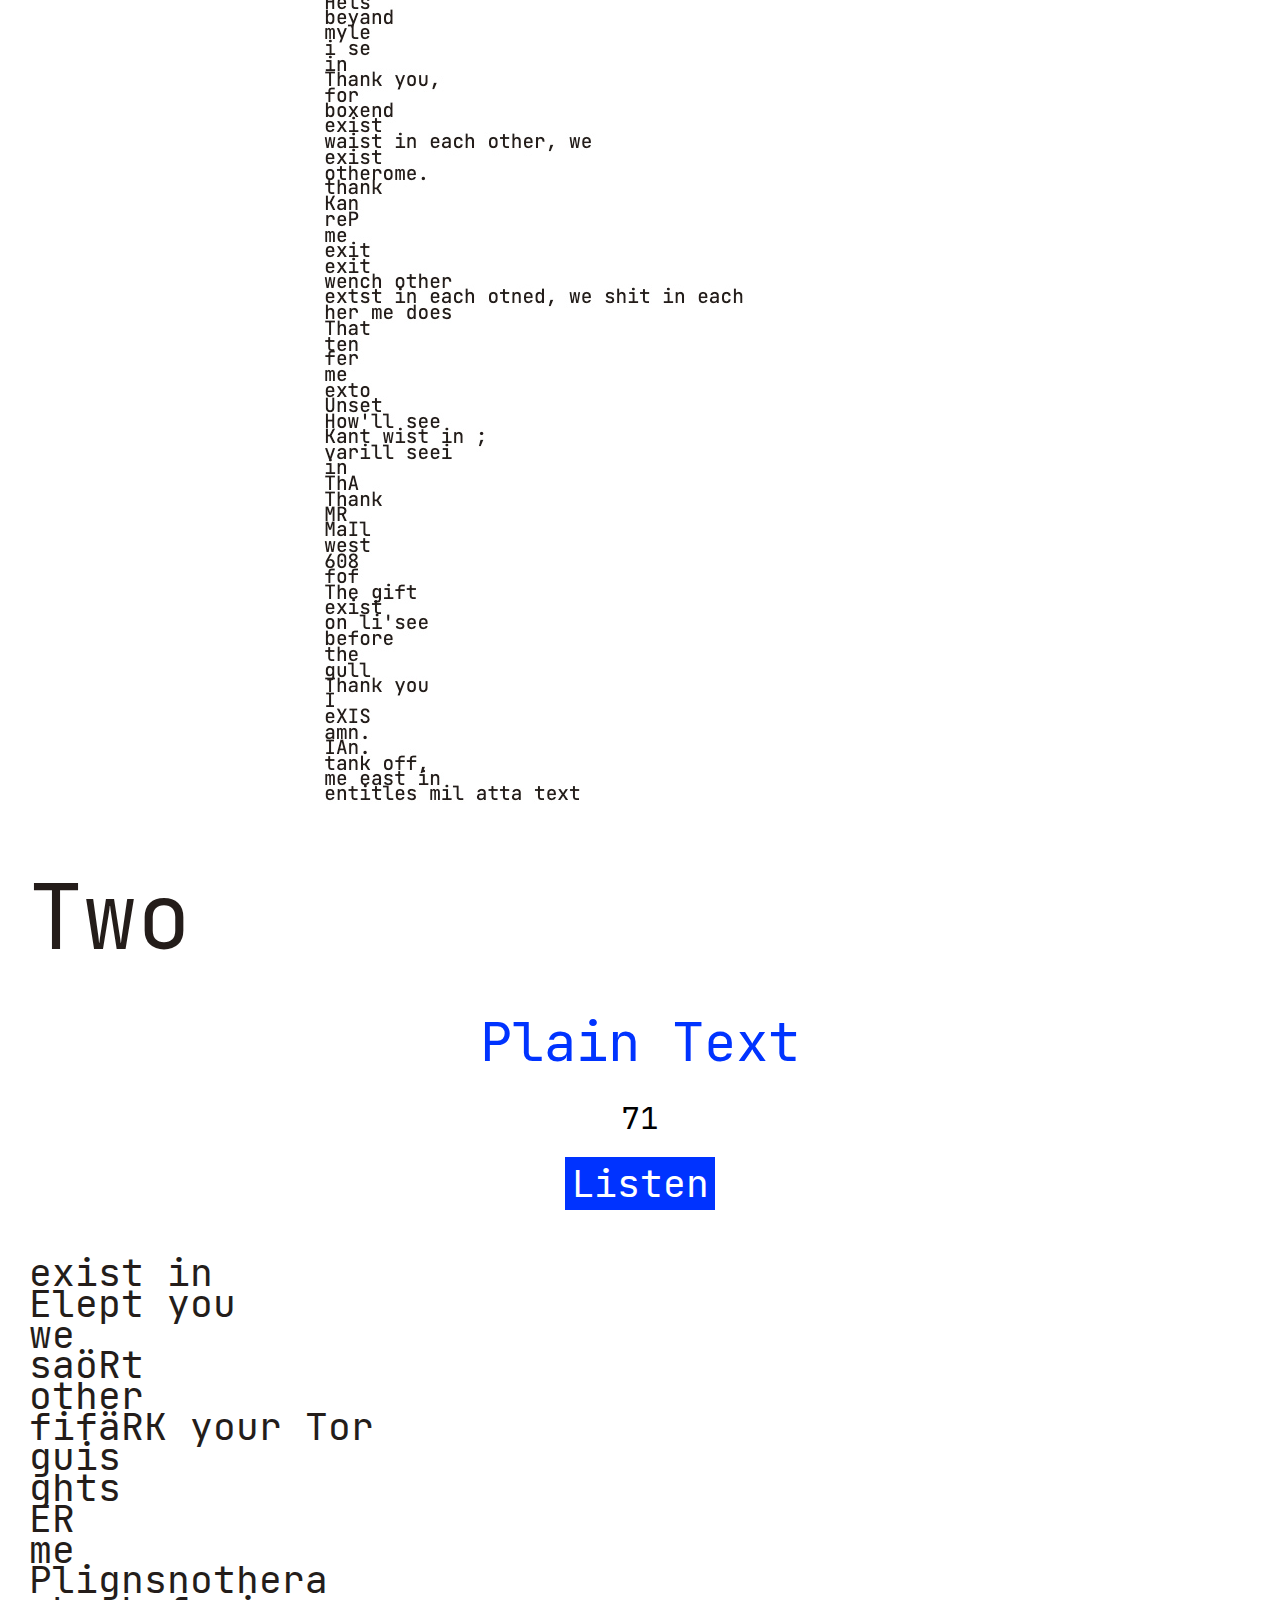
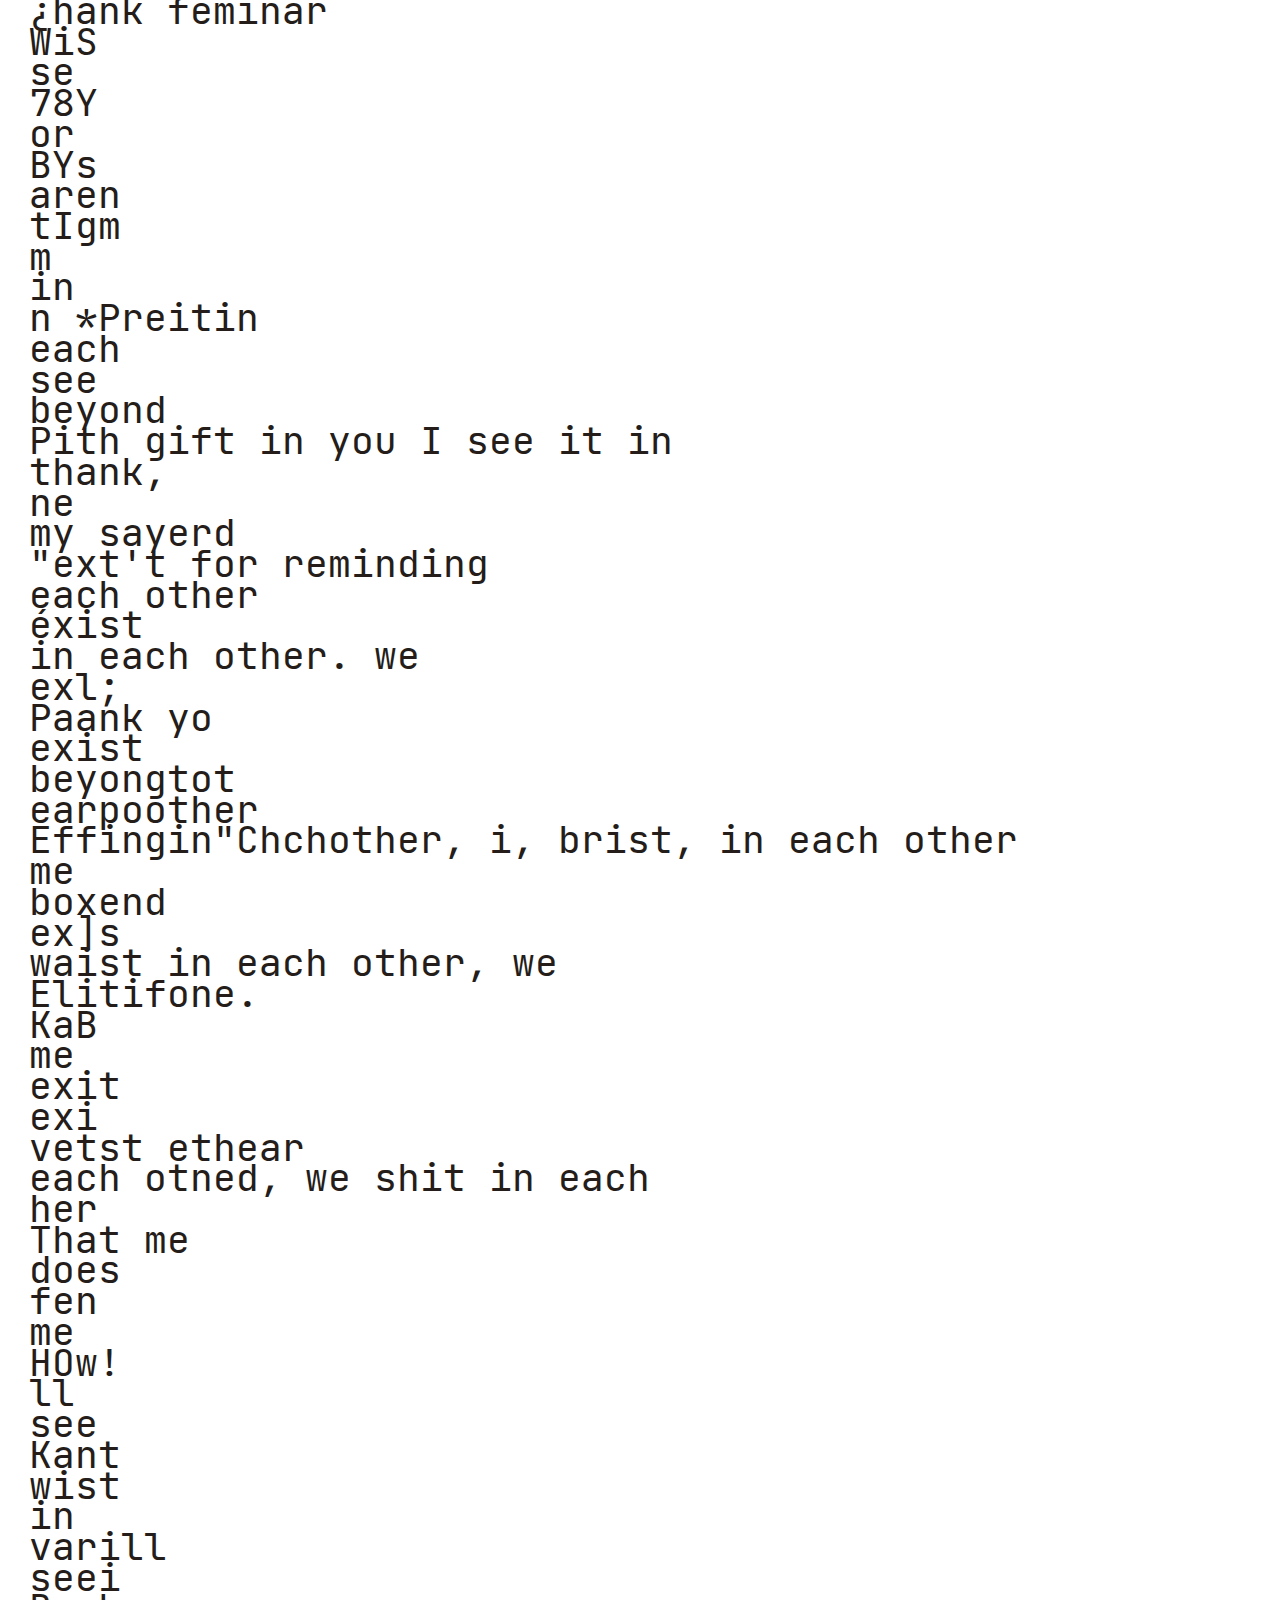
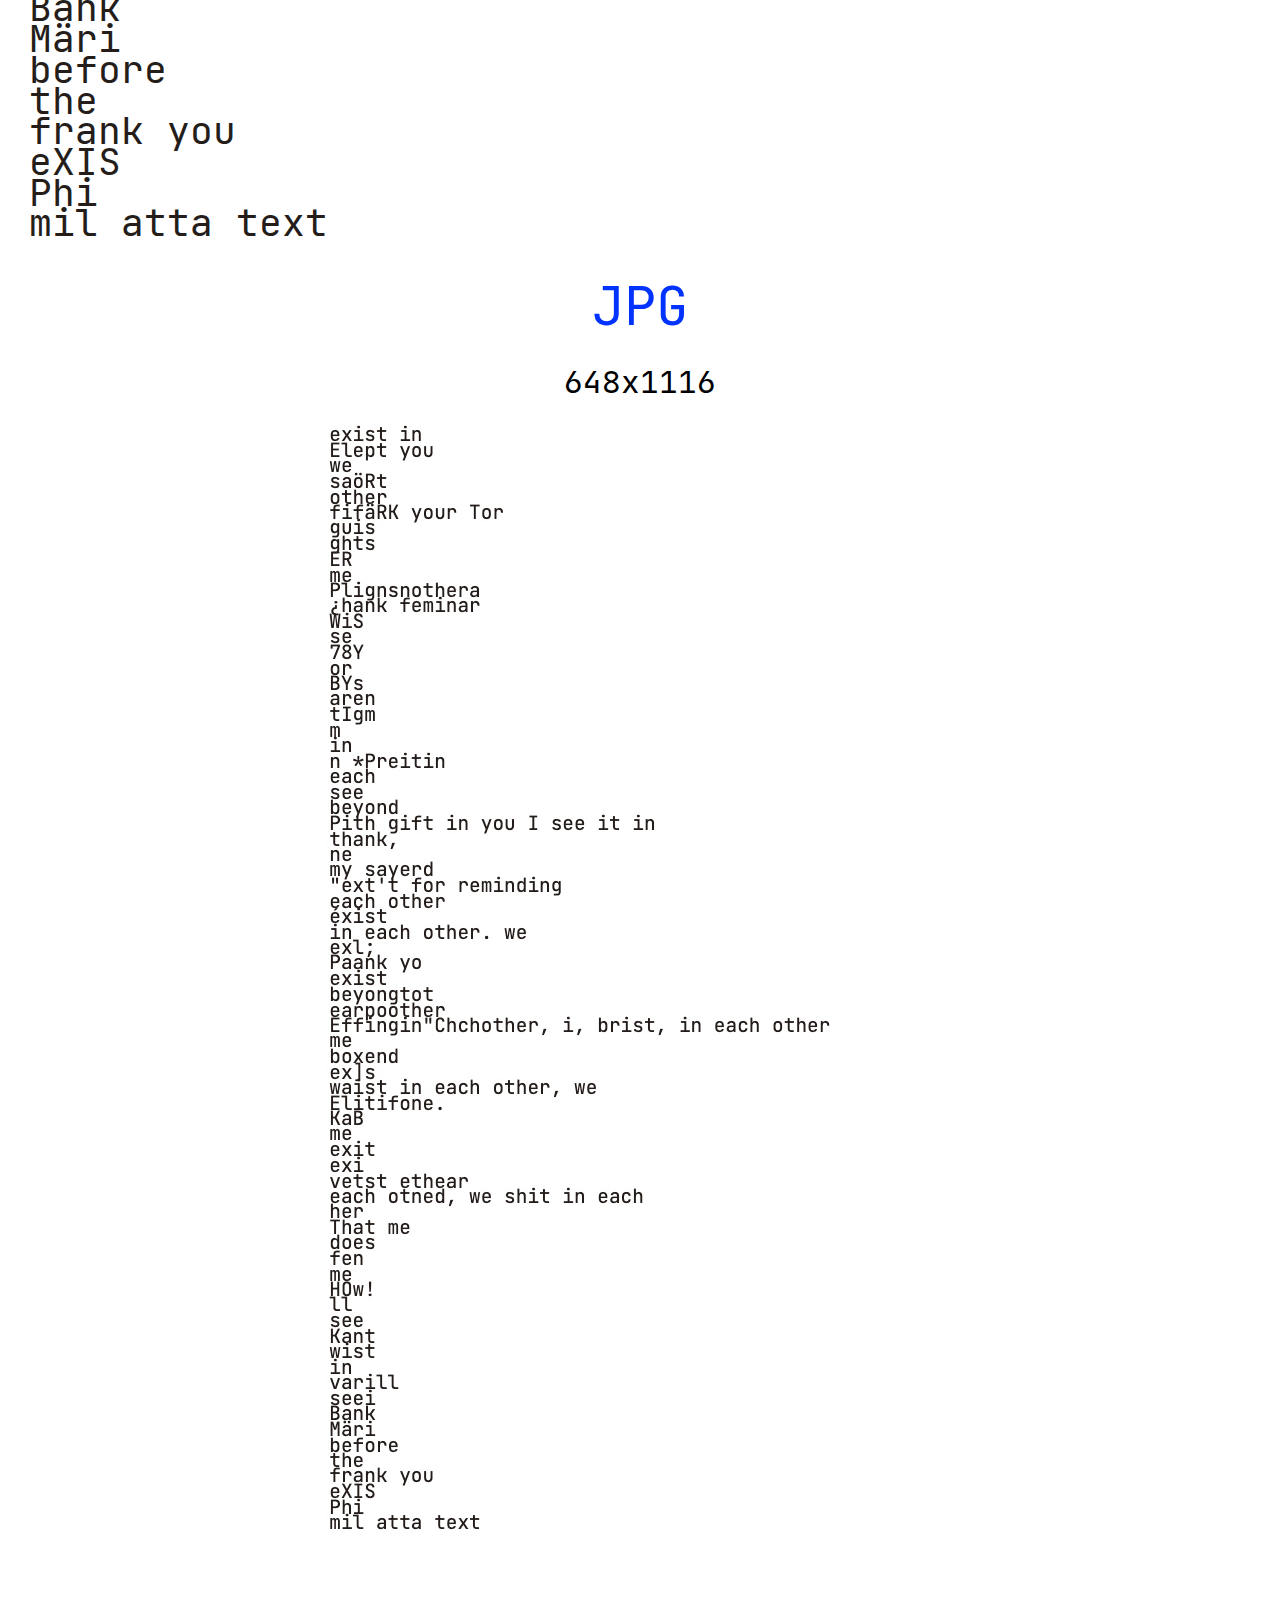
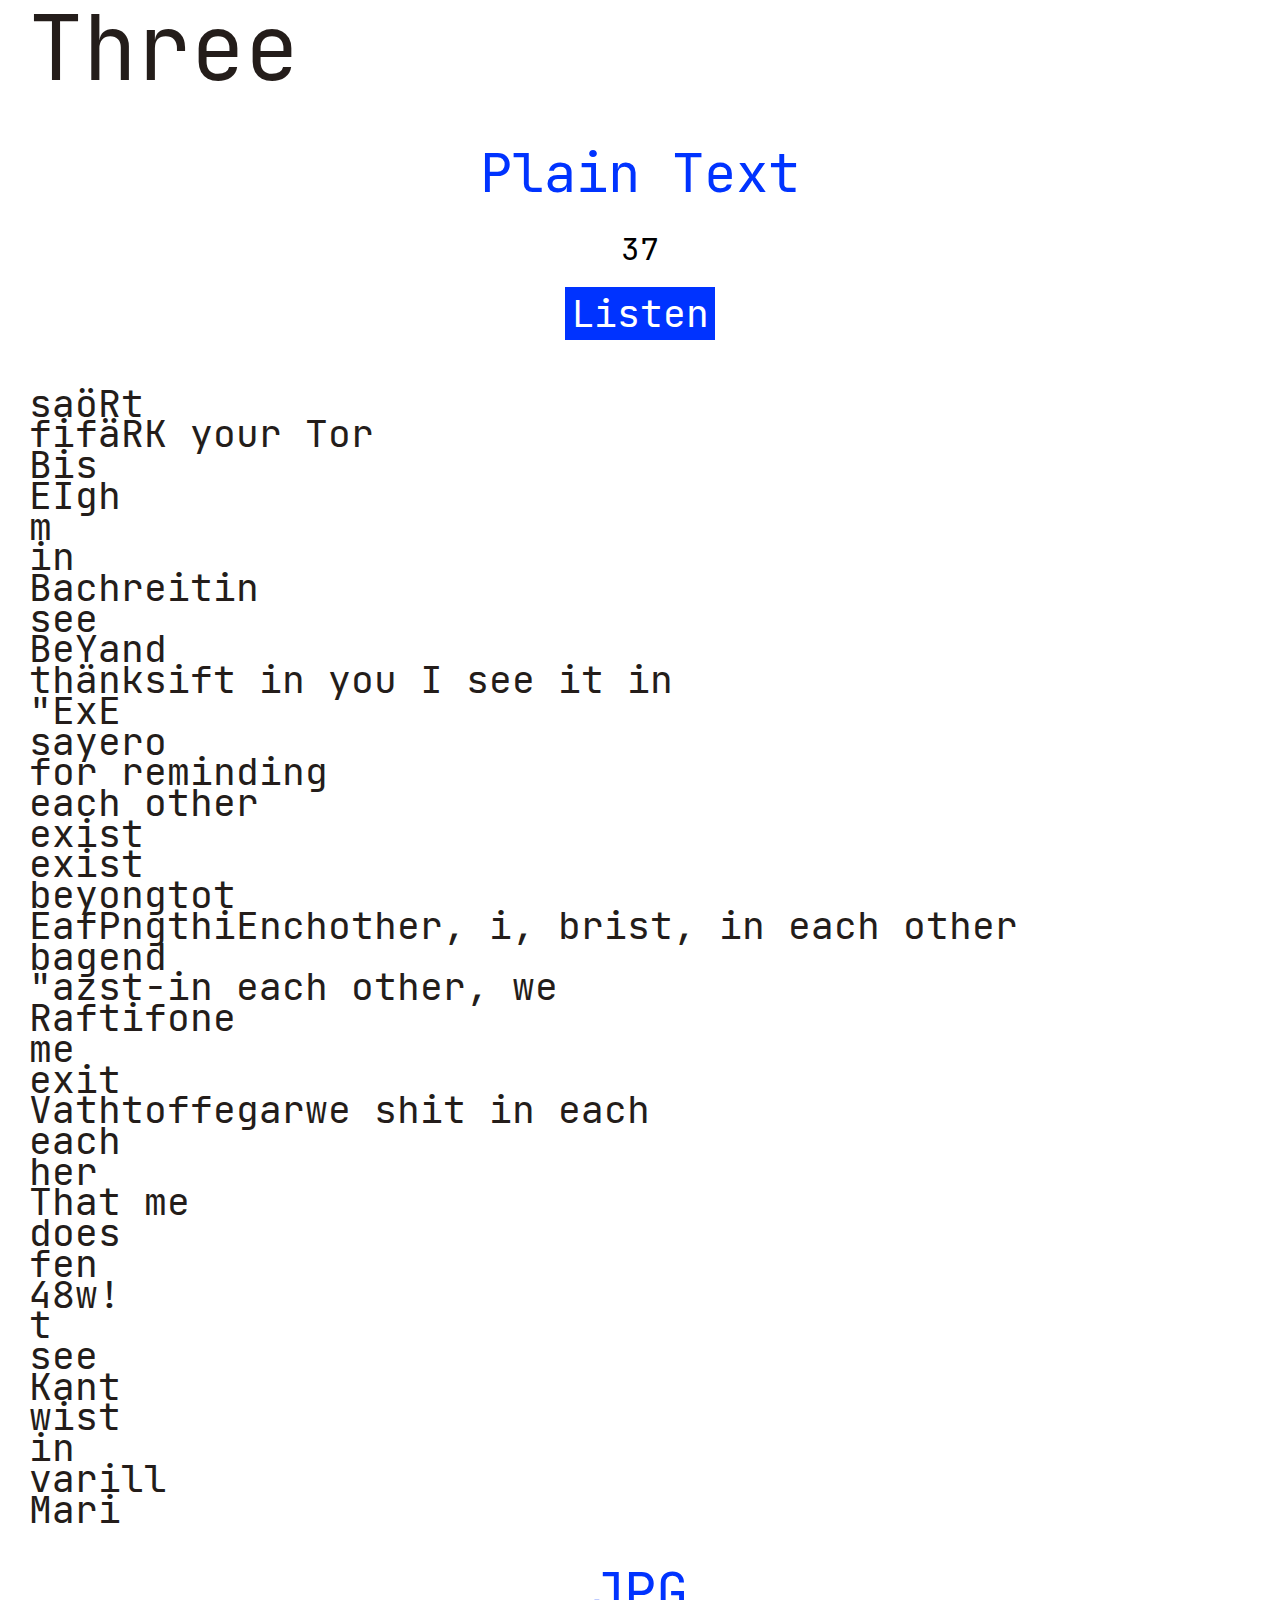
==== commit dc43dc24: "finished mari's iteration" ====
--- a/index.html
+++ b/index.html
@@ -29,9 +29,6 @@
     <p class="metadata">
         15
     </p>
-    <div align="center">
-        <button class="text_to_voice" type="button" onclick="play_speech(iter_0)">Listen</button>
-    </div>
     <p class="my_poem">
         A Gift<br> <br> <br> thank you for reminding me i exist beyond myself<br> <br>i exist in you, i see it in this gift<br>we exist in each other<br>i exist in each other<br>we exist in you, i see it in this gift<br>you exist in i, you’ll see it in this gift<br>i promise, i promise we both exist in this gift<br>we exist in each other<br>we exist<br>i exist<br> <br>thank you for reminding me i exist beyond myself.
     </p>
@@ -349,7 +346,7 @@
     </p>
 
     <div class="center">
-        <img src="assets/gift_iter9.jpg" alt="a gift iter 10"> 
+        <img src="assets/gift_iter9.jpg" alt="a gift iter 11"> 
     </div>
 
     <p class="iteration">
@@ -376,8 +373,20 @@
     </p>
 
     <div class="center">
-        <img src="assets/gift_iter9.jpg" alt="a gift iter 10"> 
-    </div> 
+        <img src="assets/gift_iter9.jpg" alt="a gift iter 12"> 
+    </div> 
+
+    <p class="iteration">
+        <a href="processes/mari.html">
+        Iterations complete.<br><br><br>
+        Next process: Mari
+        </a>
+    </p>
+
+
+    <!-- <div class="center">
+        <a href="processes/mari.html">Mari</a>
+    </div> -->
 
     <p class="center">
         |
--- a/css/style.css
+++ b/css/style.css
@@ -30,10 +30,23 @@
 }
 
 /* unvisited link */
-a:link {color: rgb(168, 67, 102);}
+a:link {color: rgb(30, 51, 142);}
 
 /* visited link */
-a:visited {color: rgb(168, 67, 102);}
+a:visited {color: rgb(30, 51, 142);}
+a
+{
+    font-size: 7.0vw;
+    color: rgb(36, 29, 26);
+    font-family: JetBrainsMono,'Courier New', Courier, monospace;
+    display: flex;
+    justify-content: left;
+    padding-left: 1.7%;
+    padding-right: 0%;
+    text-align: left;
+    letter-spacing: 0px;
+    line-height: 0.5;
+}
 
 .center
 {
@@ -238,14 +251,40 @@
     letter-spacing: 0px;
     line-height: 0.8; */
 
-    background-color: rgb(0, 51, 255);; /* Green */
+    background-color: rgb(0, 51, 255); /* Green */
     border: none;
     color: white;
     /* padding: 15px 32px; */
     text-align: center;
     justify-content: center;
     text-decoration: none;
-    display: flex;
+    display: inline-block;
+    margin-bottom: 10px;
+    /* font-size: 16px; */
+}
+
+button.text_to_voice_cancel
+{
+    font-size: 3.0vw;
+    /* font-size: 3.6em; */
+    font-family: JetBrainsMono,'Courier New', Courier, monospace;
+    /* display: flex;
+    justify-content: left;
+    padding-left: 1.7%;
+    padding-right: 0%;
+    text-align: left;
+    letter-spacing: 0px;
+    line-height: 0.8; */
+
+    background-color: rgb(13, 29, 101);
+    border: none;
+    color: white;
+    /* padding: 15px 32px; */
+    text-align: center;
+    justify-content: center;
+    text-decoration: none;
+    display: inline-block;
+    margin-right: 0px;
     /* font-size: 16px; */
 }
 
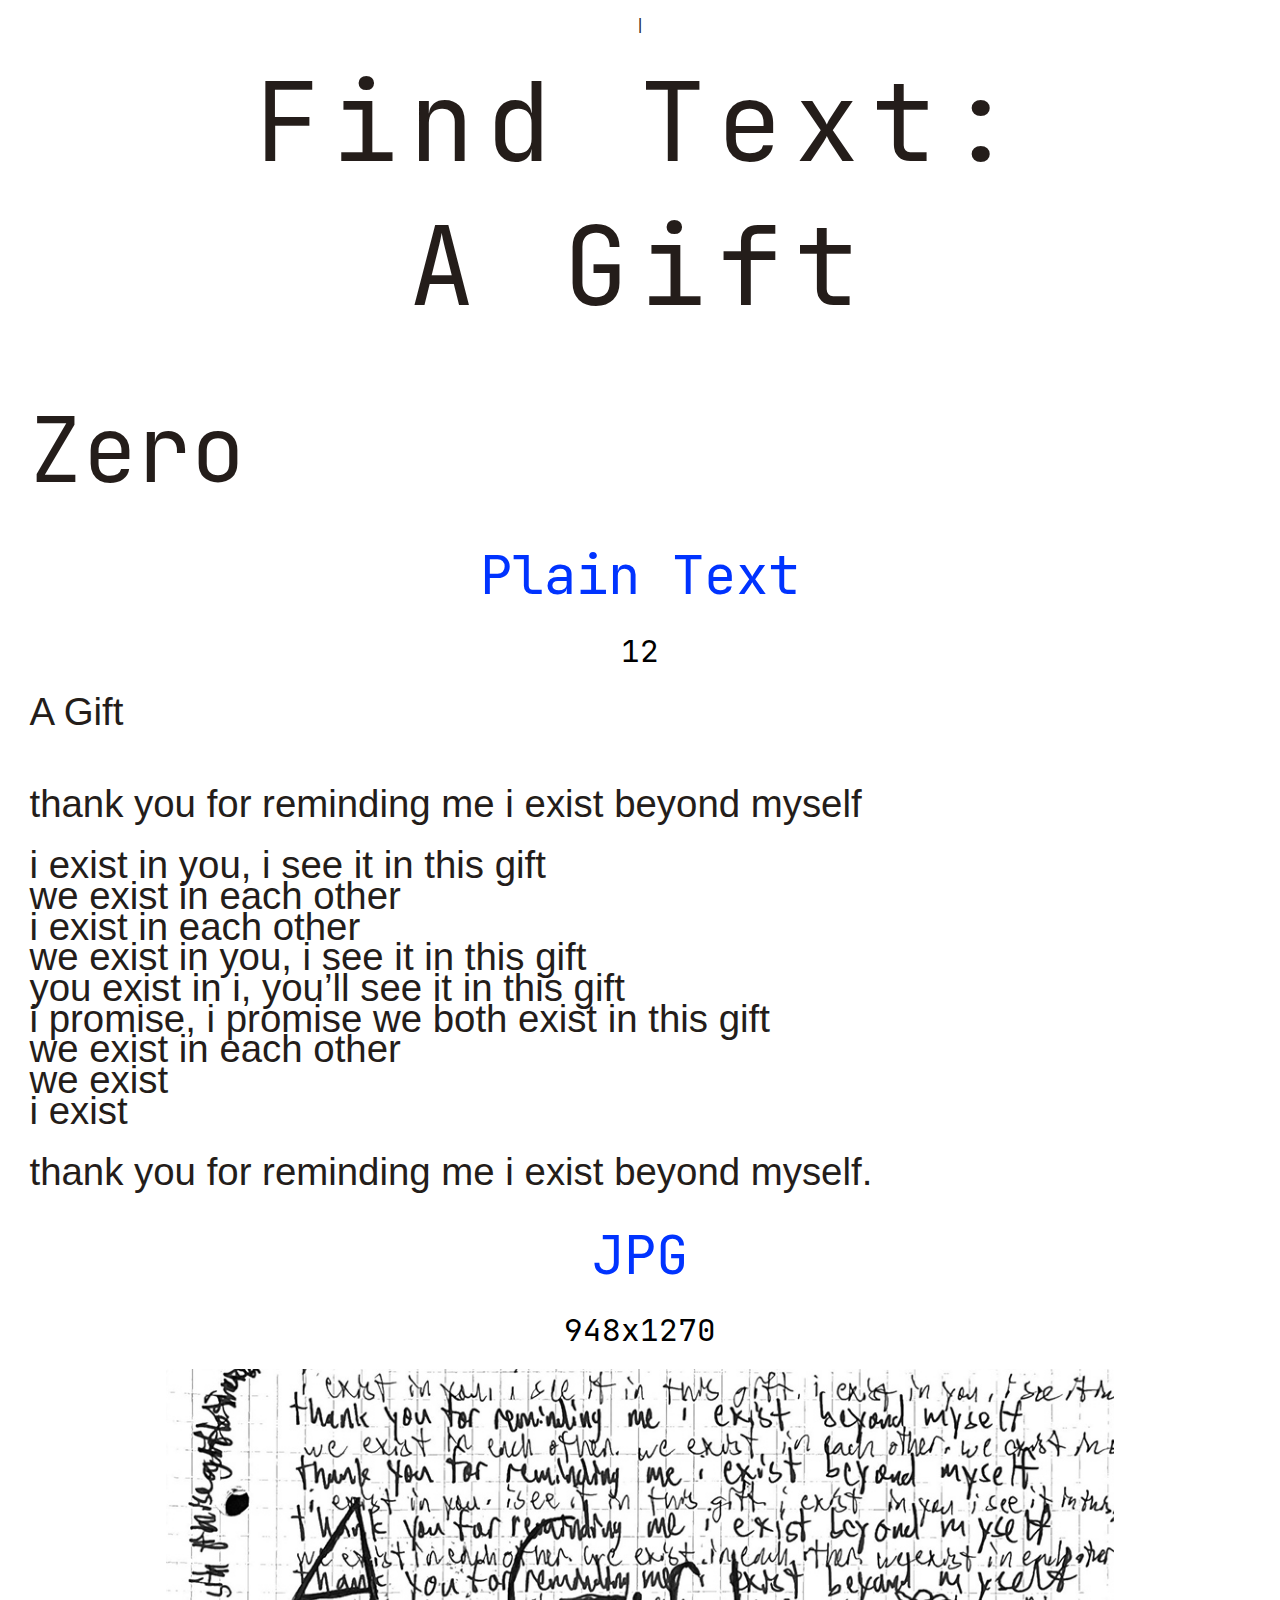
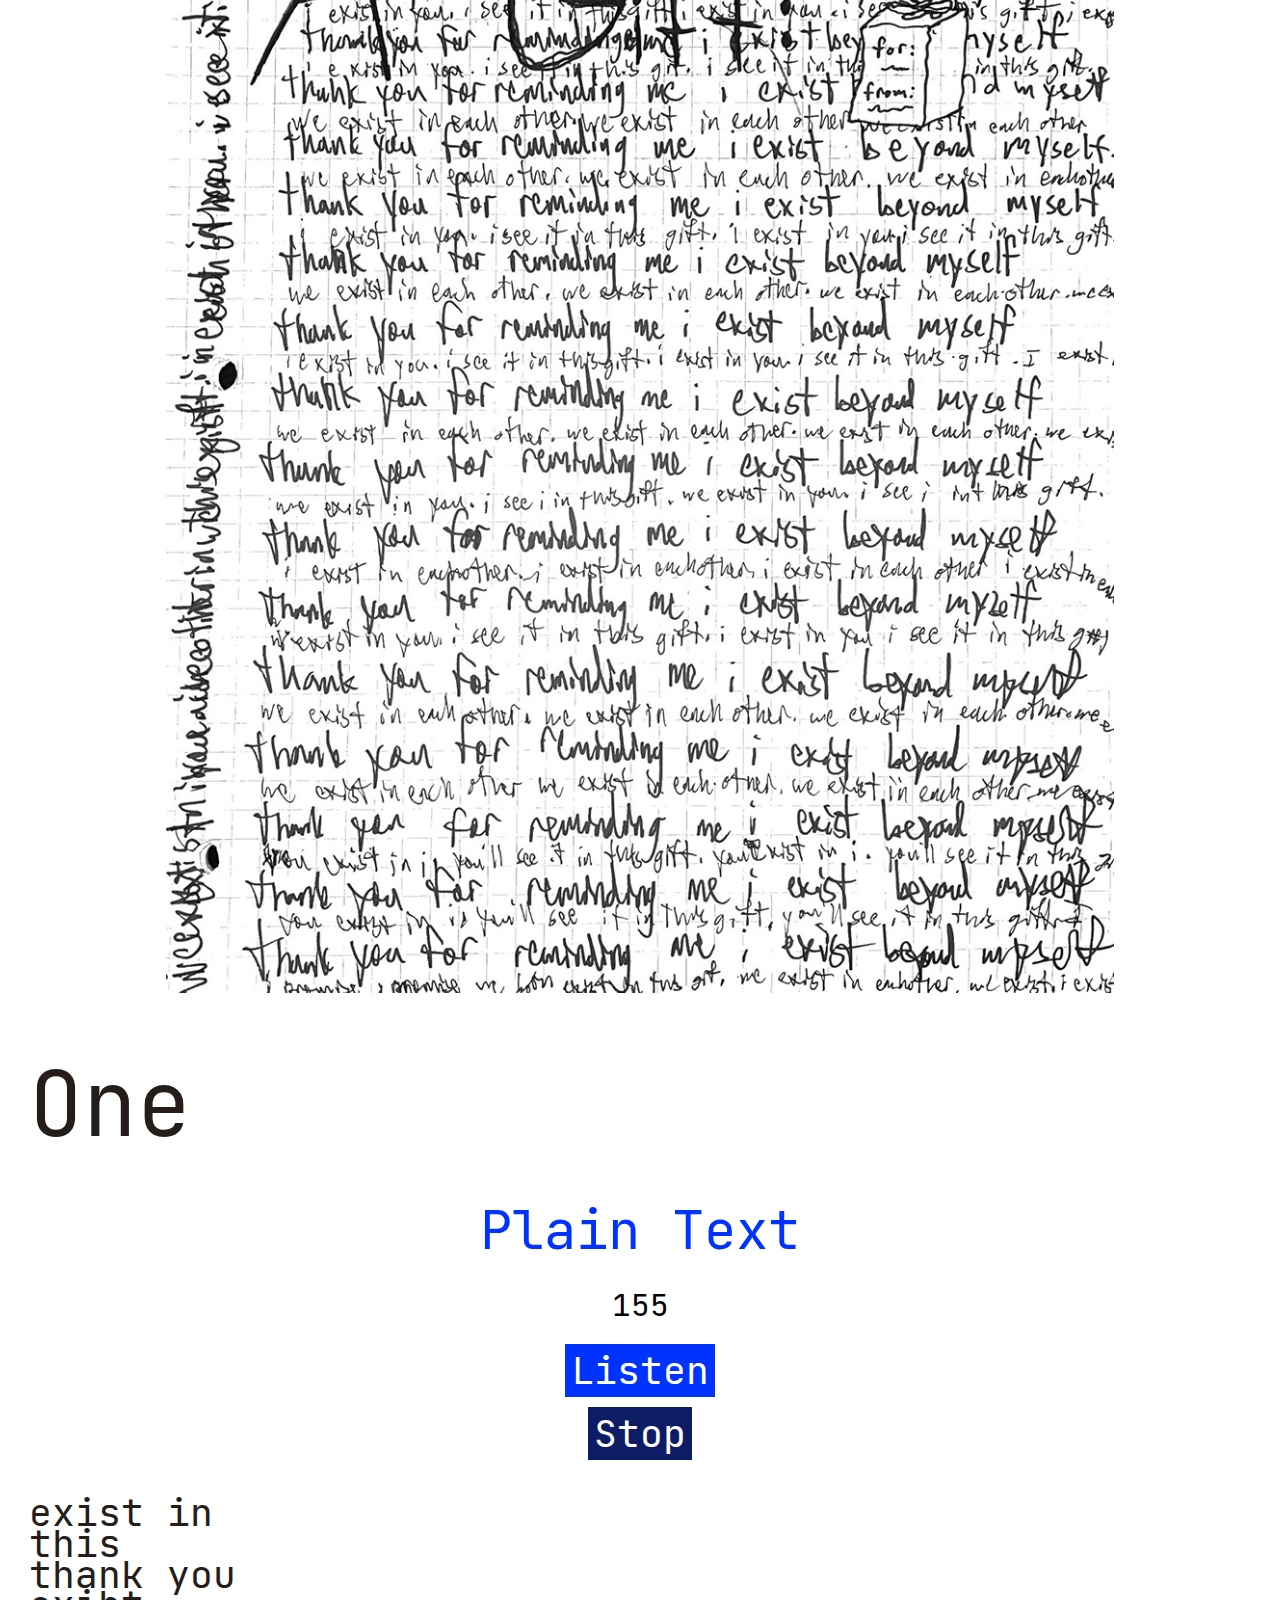
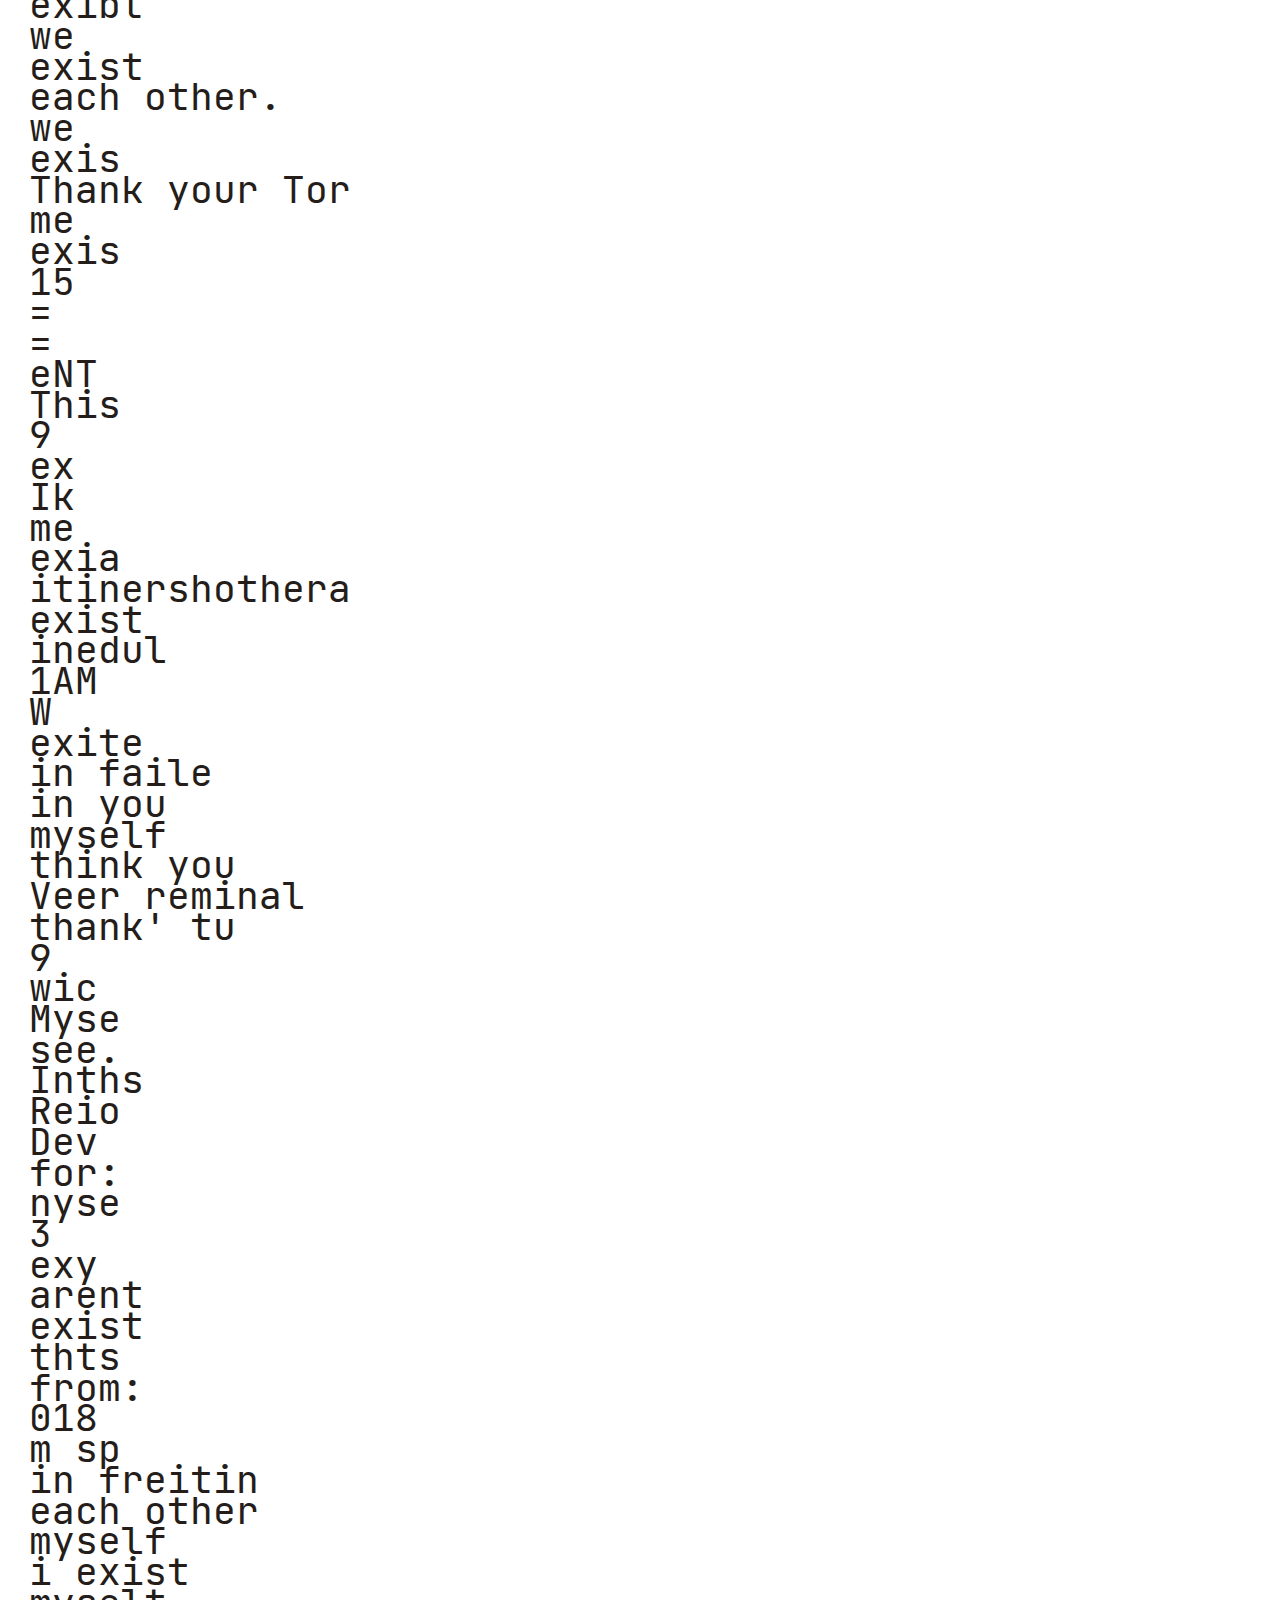
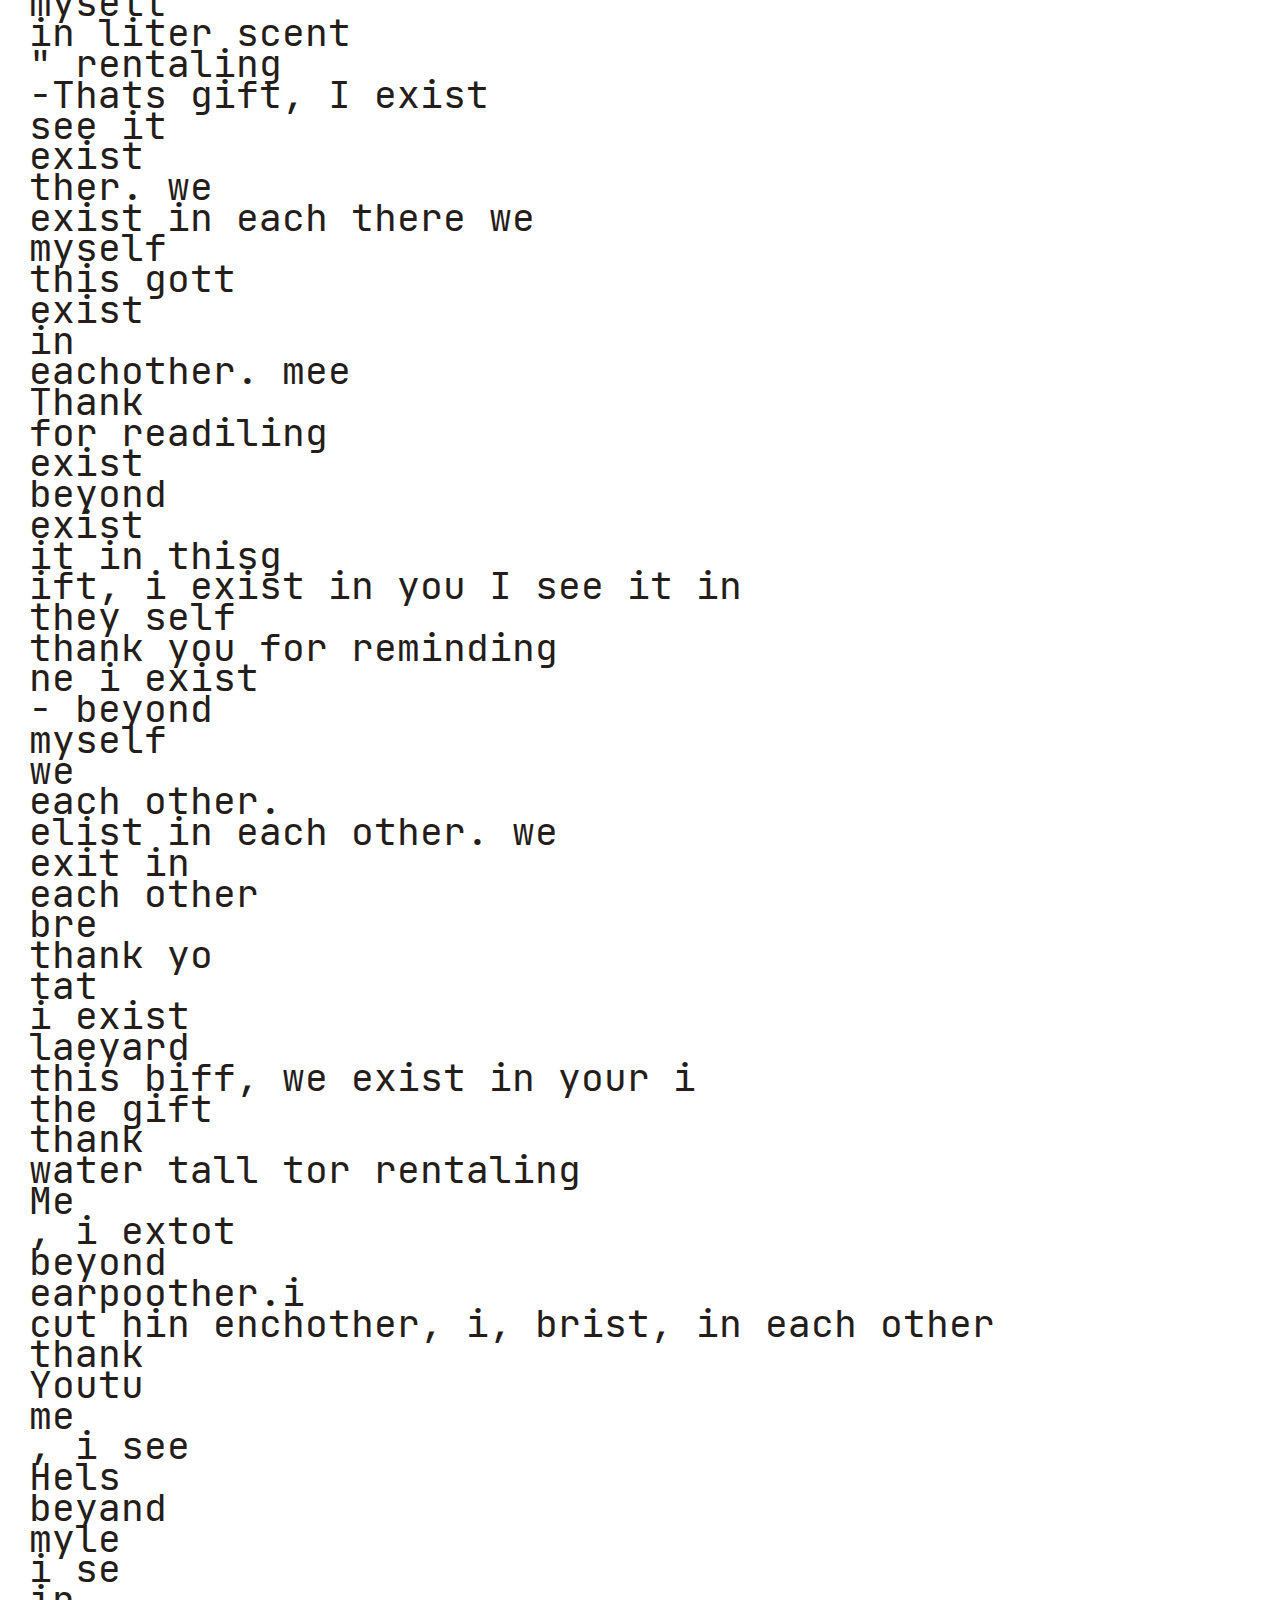
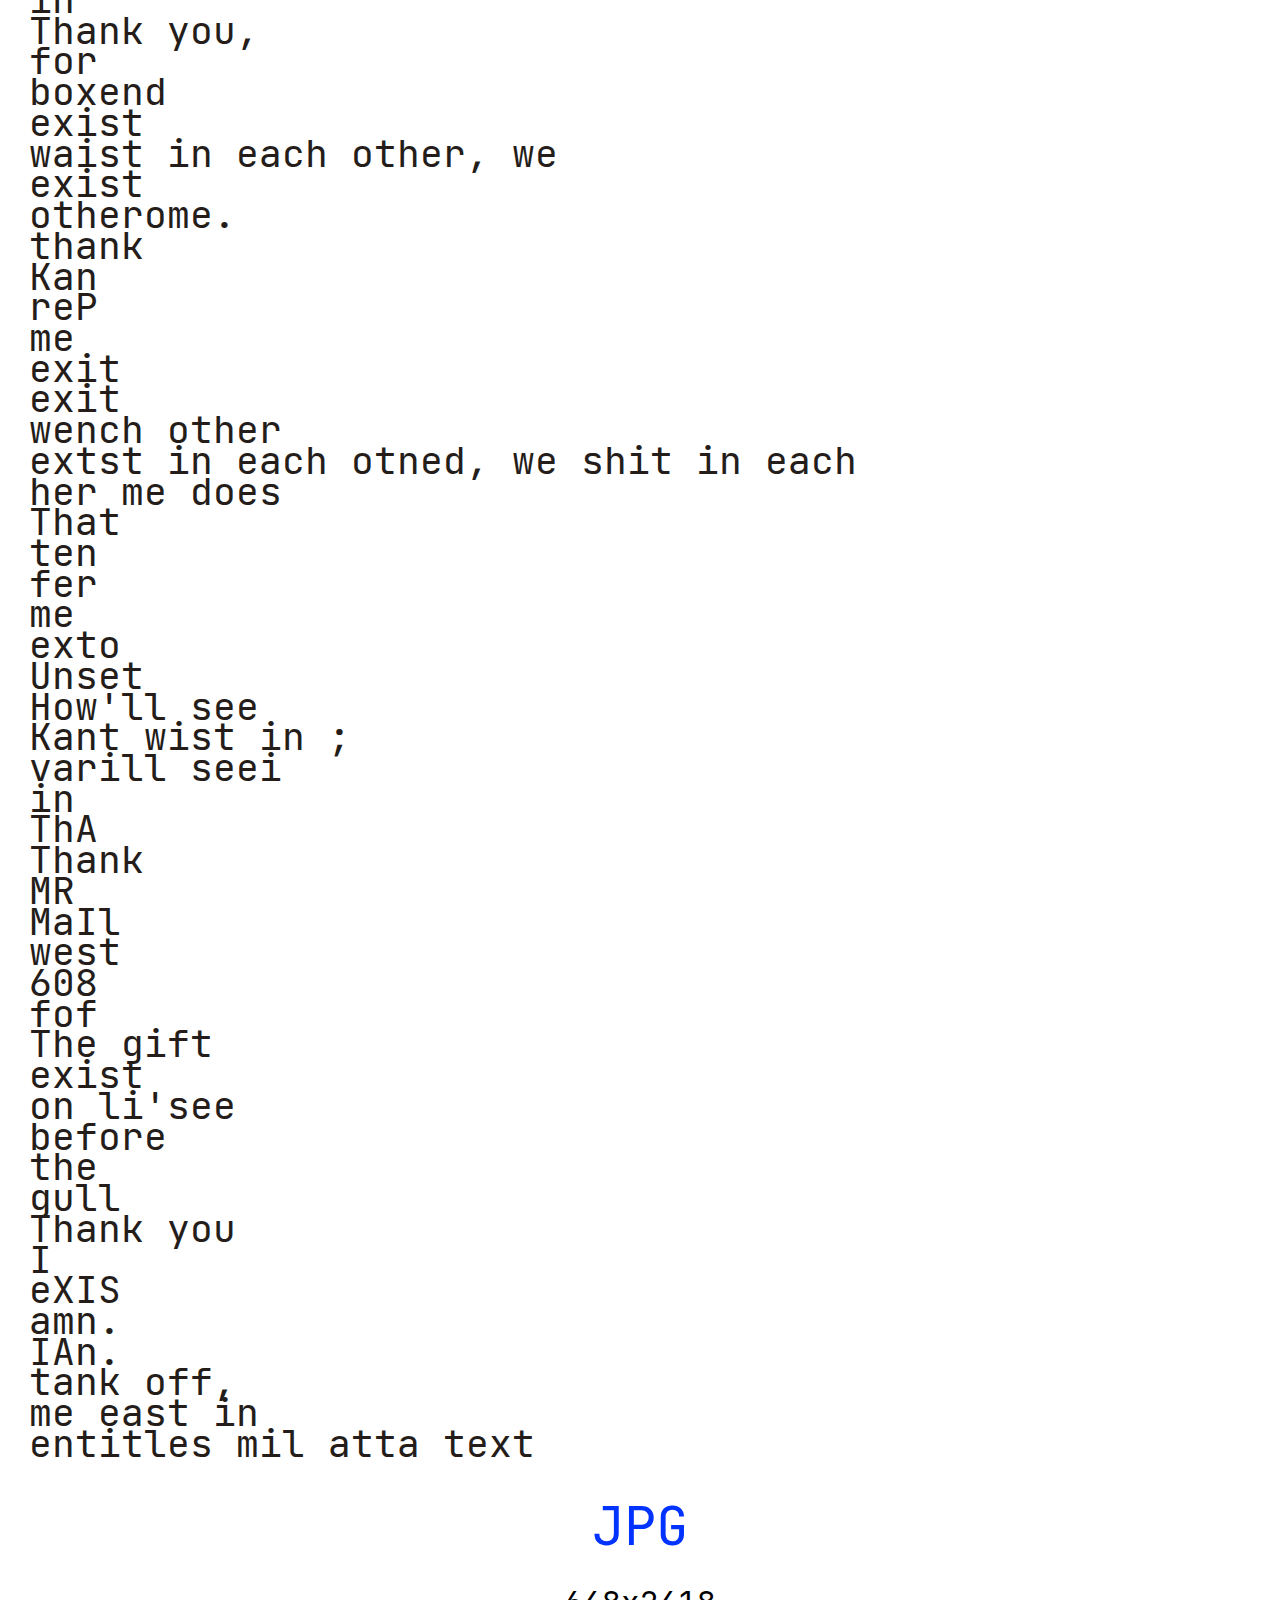
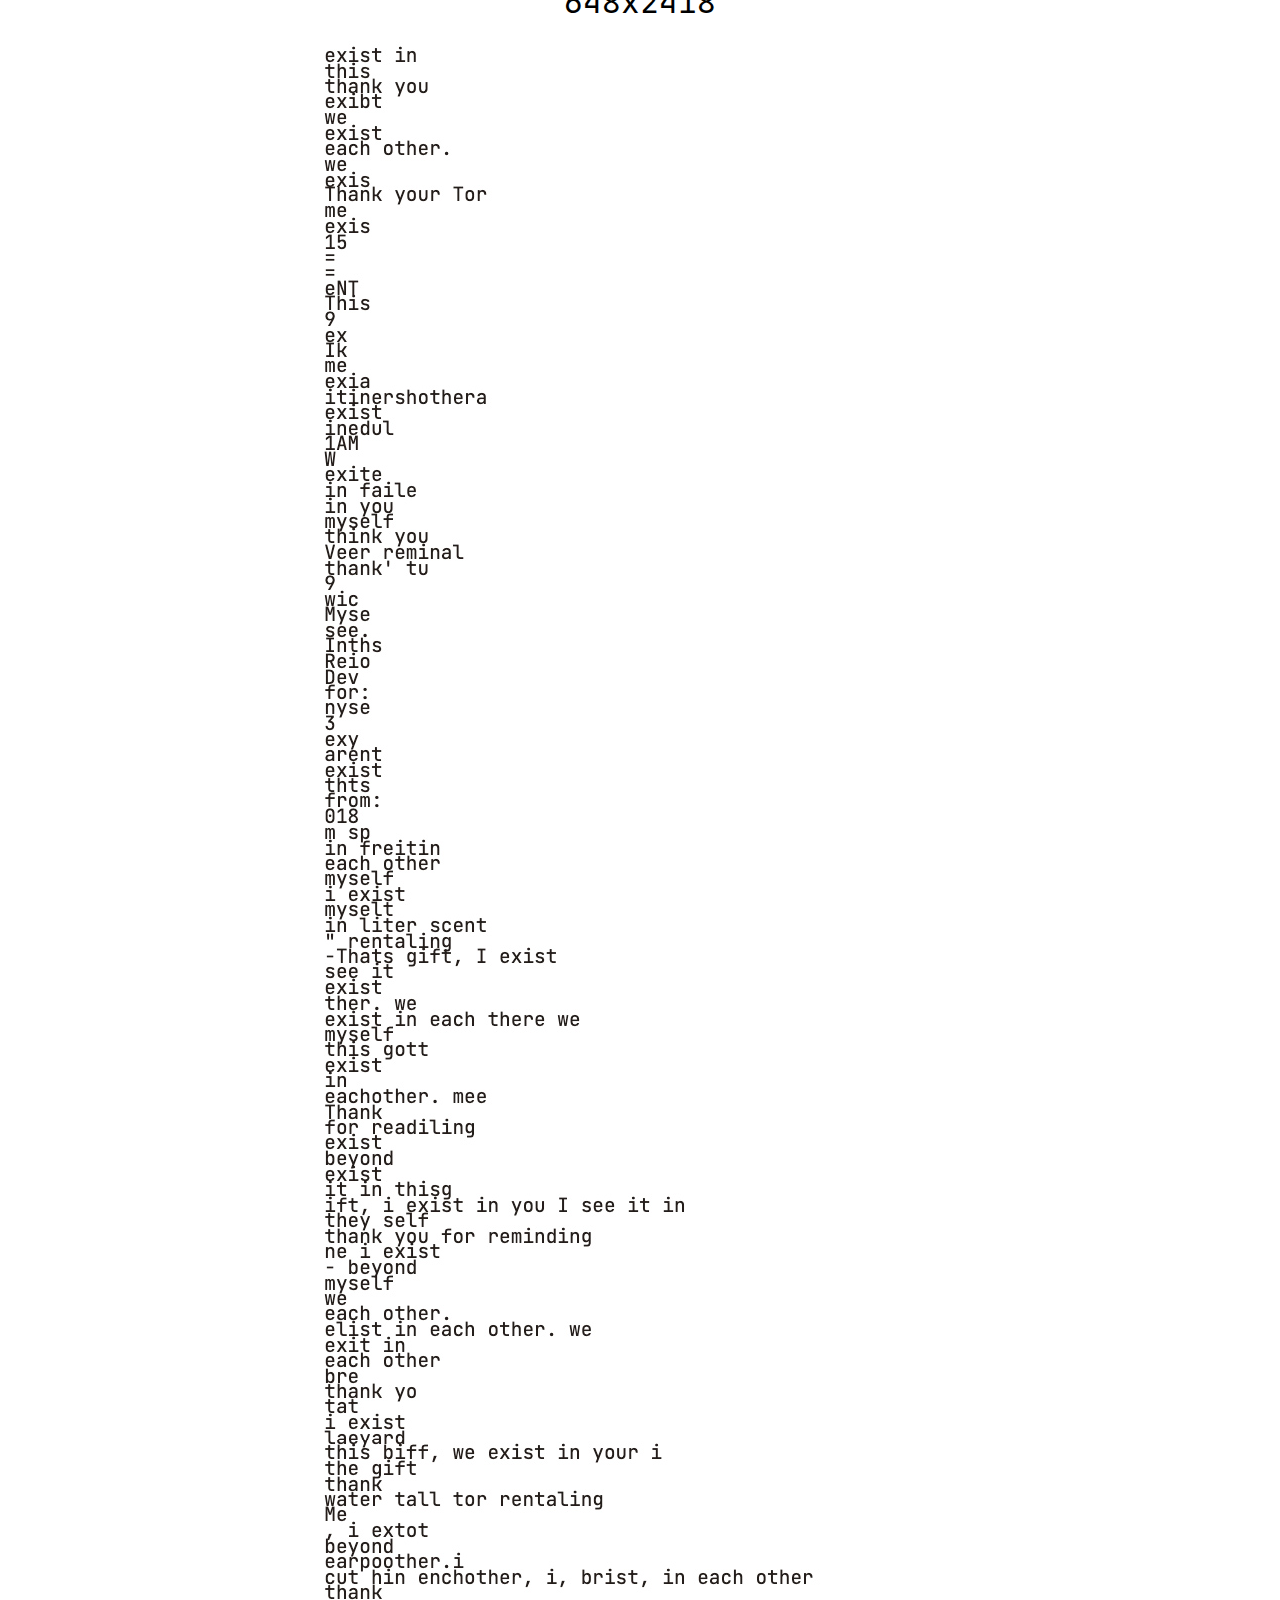
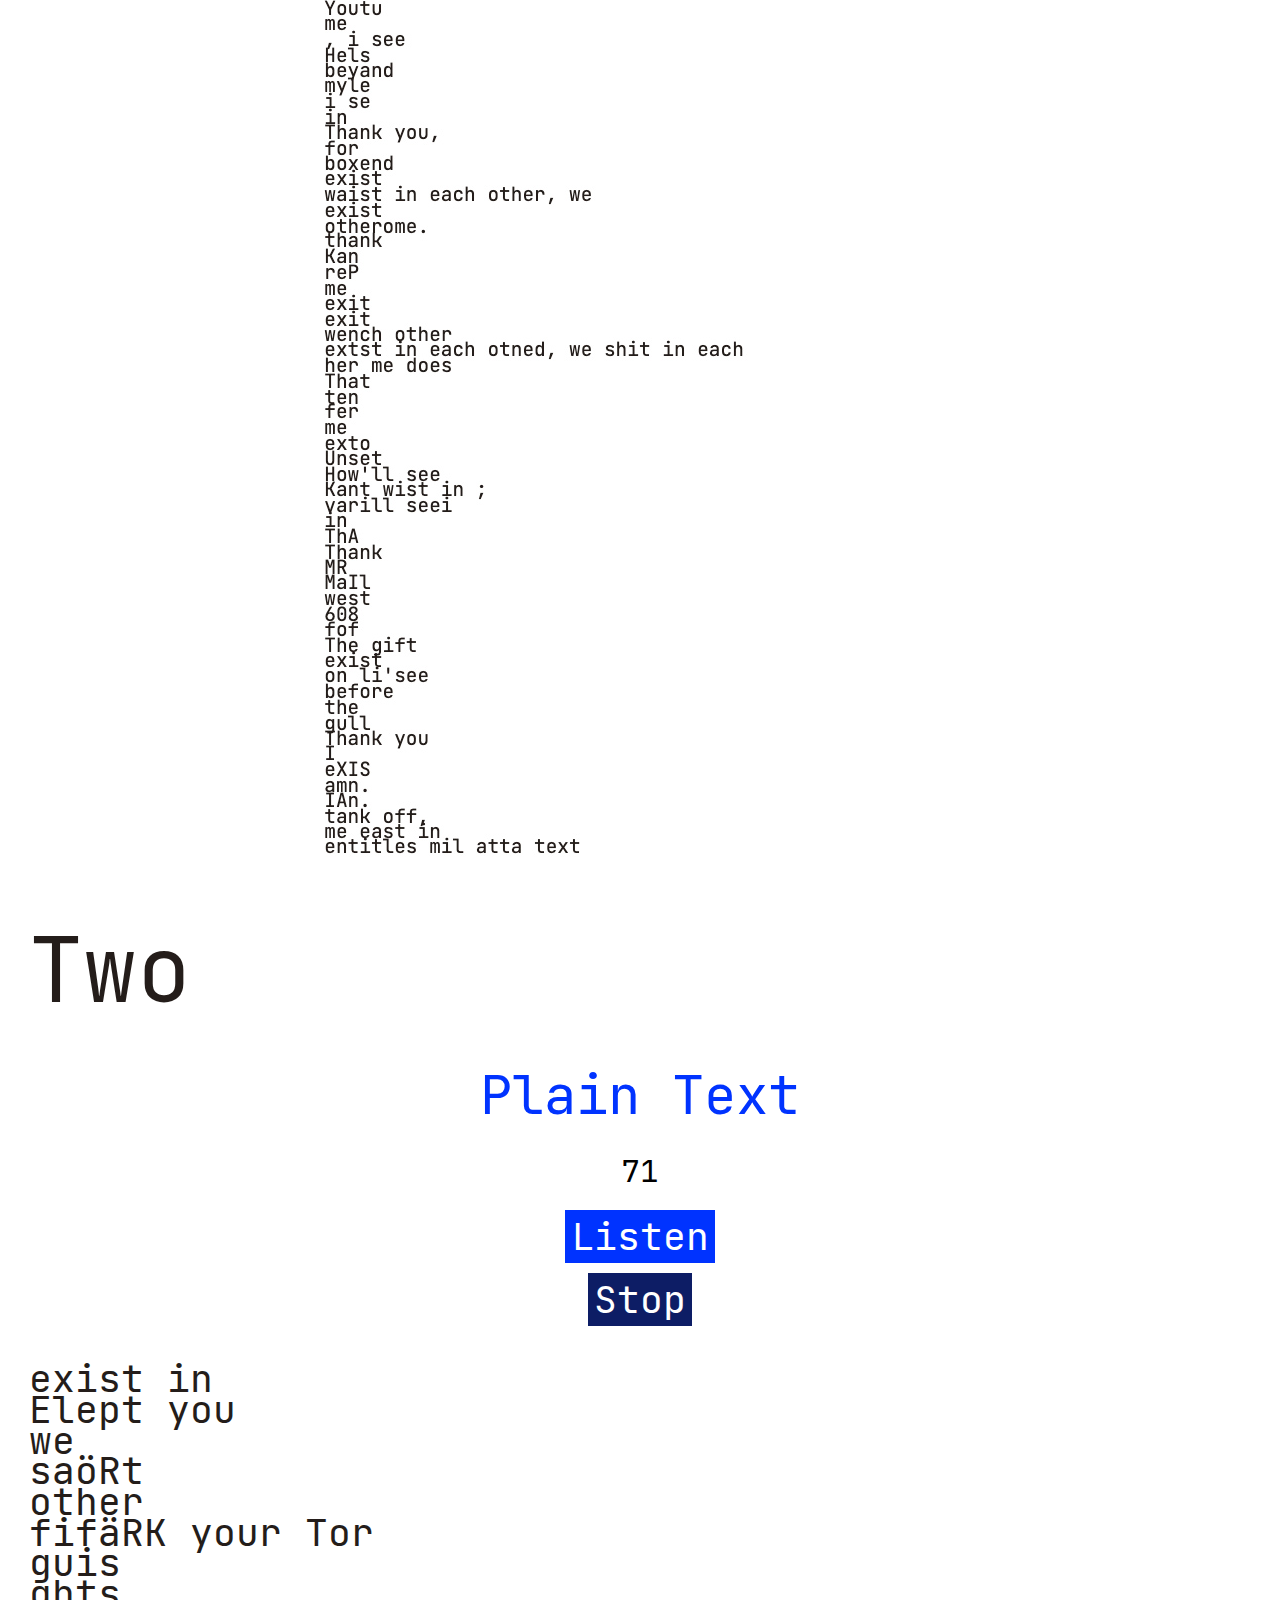
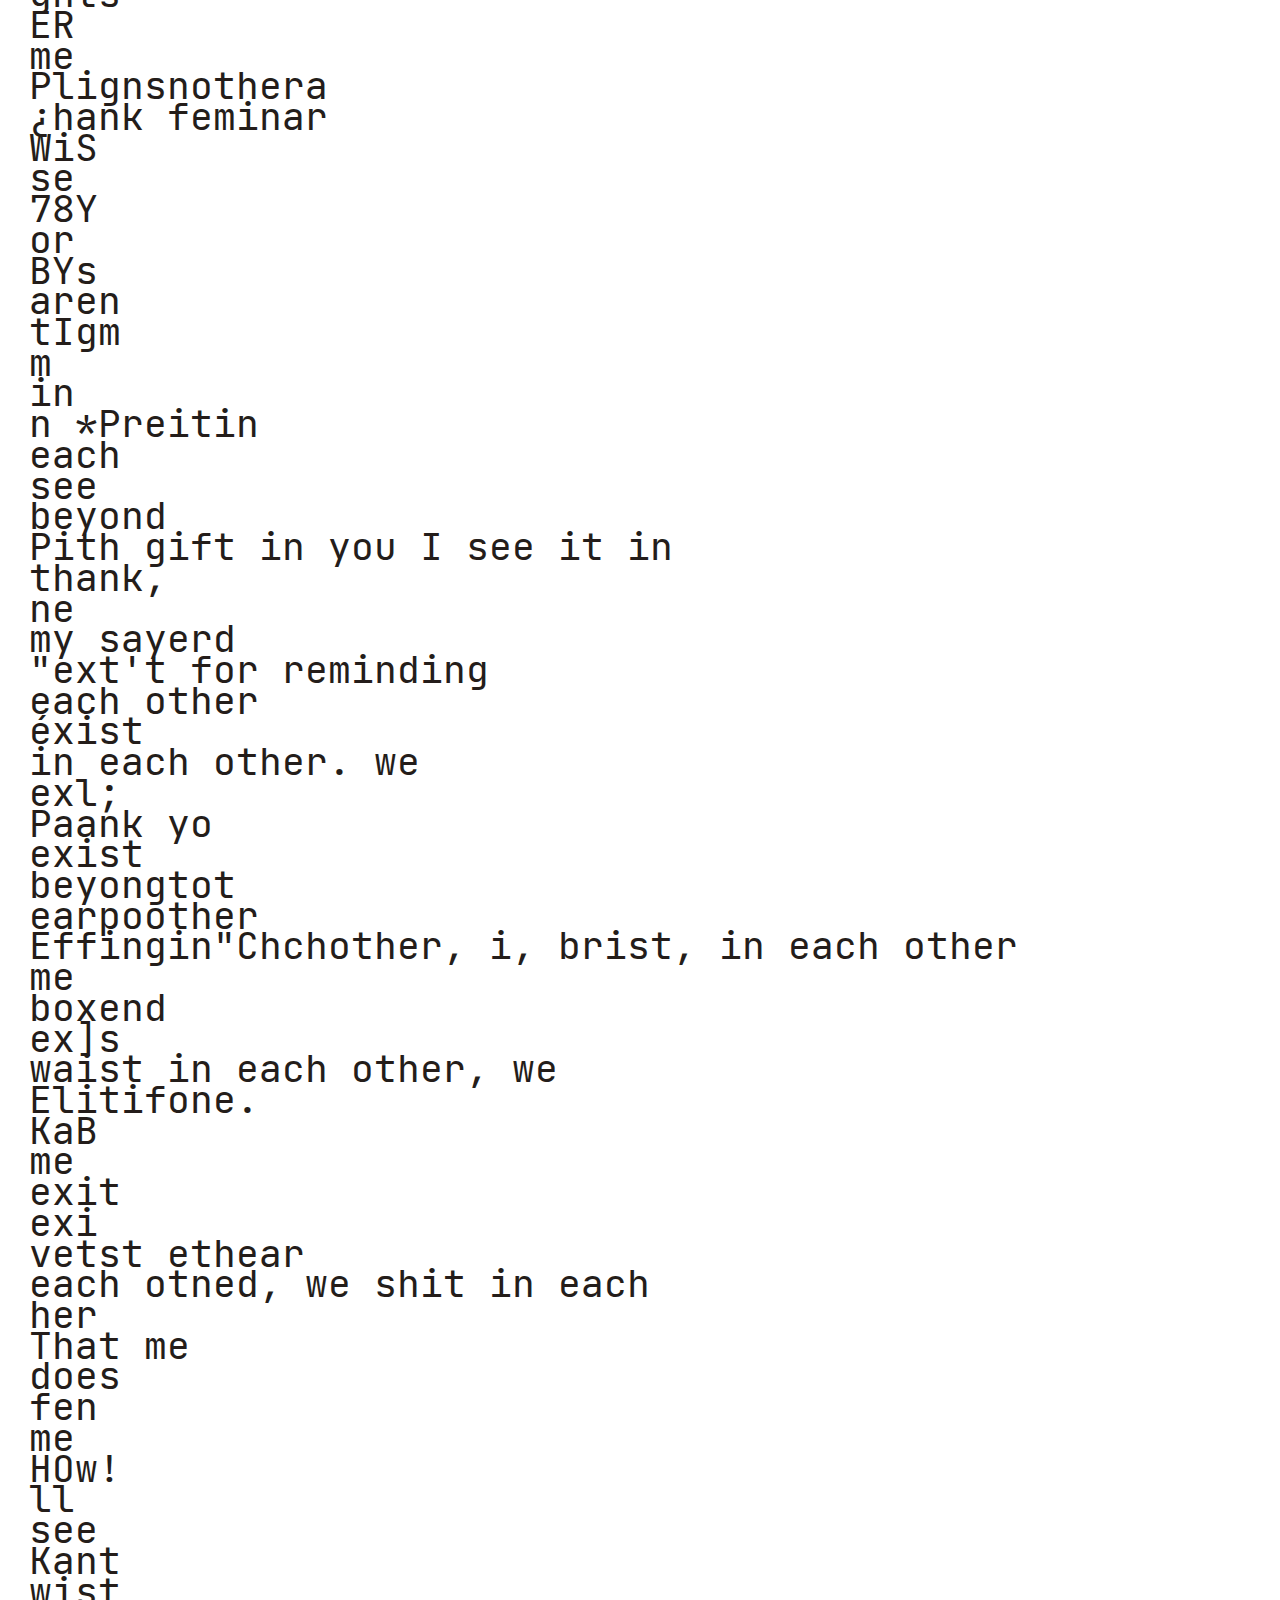
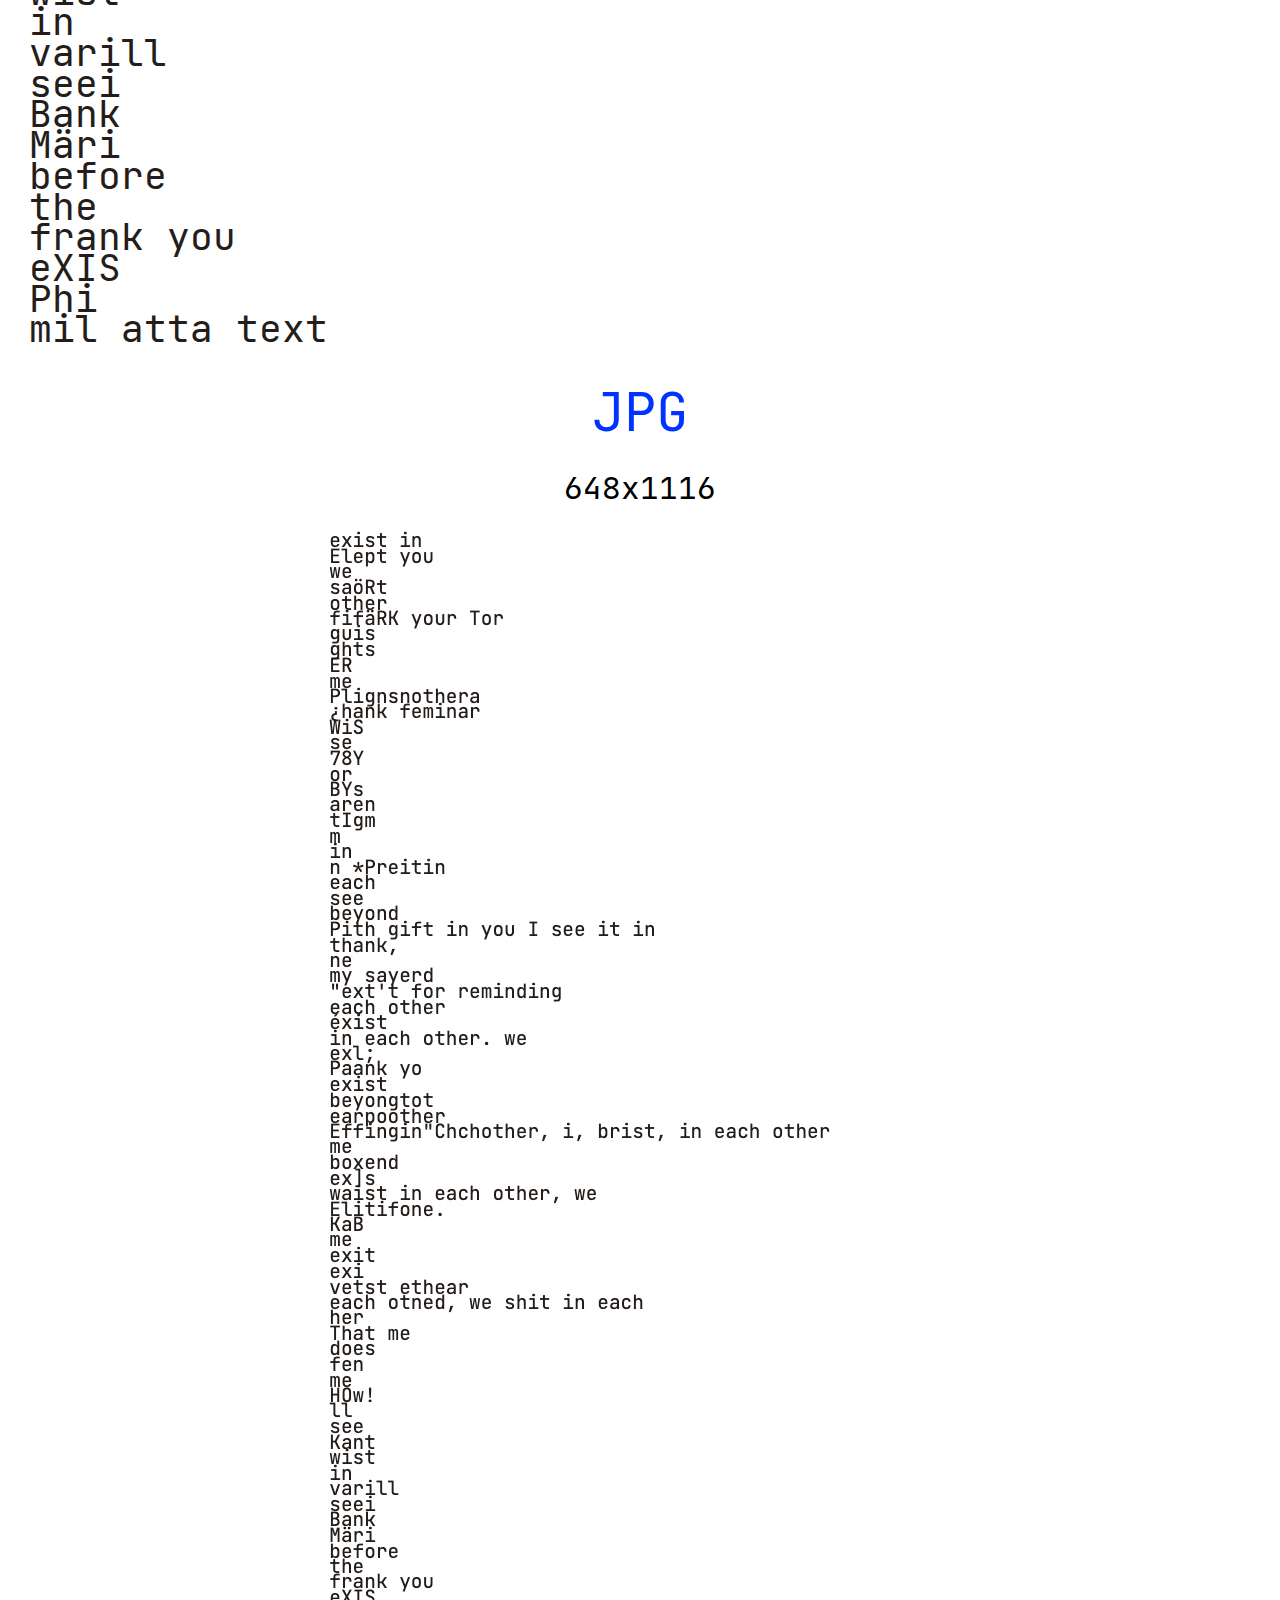
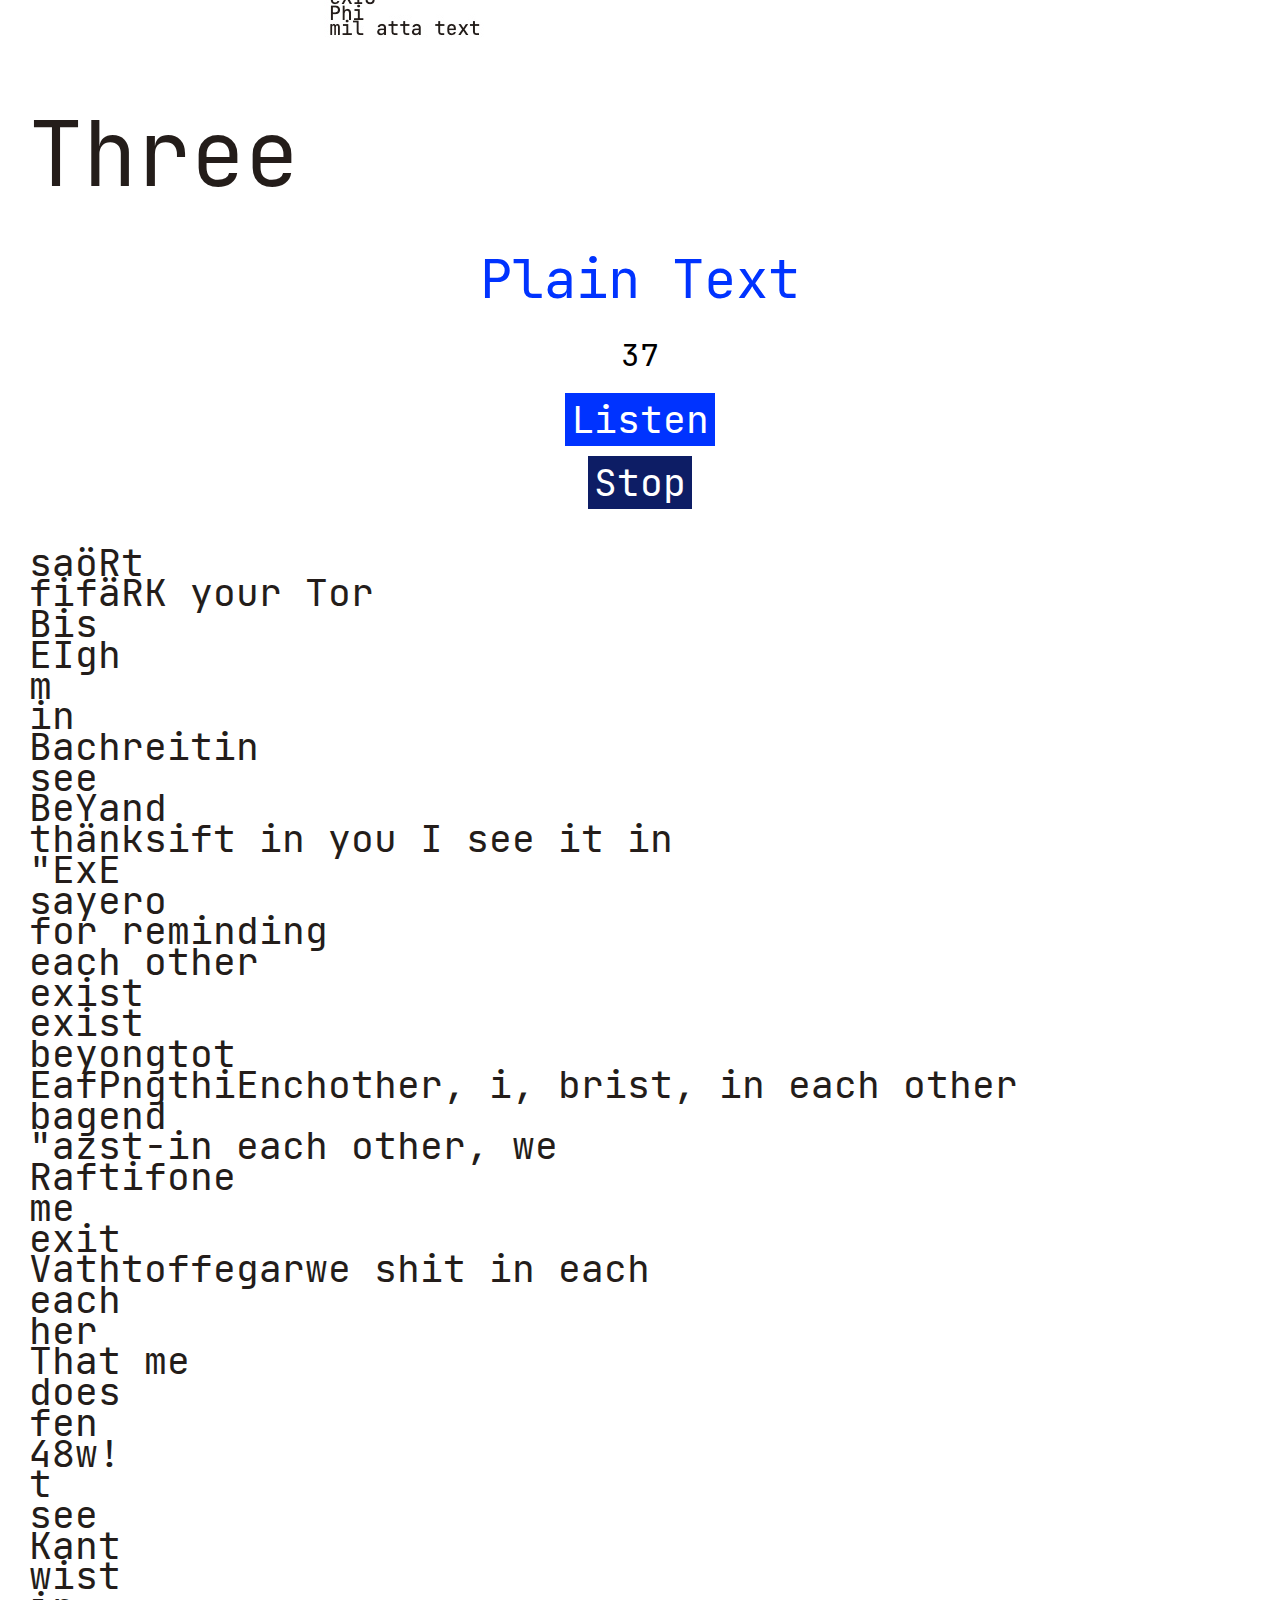
==== commit 295d7bd6: "adding stop functionality to gift" ====
--- a/index.html
+++ b/index.html
@@ -27,7 +27,9 @@
         Plain Text
     </p>
     <p class="metadata">
-        15
+        <script type = "text/javascript"> 
+            document.write(get_num_lines(gift_iter0))
+        </script>
     </p>
     <p class="my_poem">
         A Gift<br> <br> <br> thank you for reminding me i exist beyond myself<br> <br>i exist in you, i see it in this gift<br>we exist in each other<br>i exist in each other<br>we exist in you, i see it in this gift<br>you exist in i, you’ll see it in this gift<br>i promise, i promise we both exist in this gift<br>we exist in each other<br>we exist<br>i exist<br> <br>thank you for reminding me i exist beyond myself.
@@ -52,7 +54,10 @@
         155
     </p>
     <div align="center">
-        <button class="text_to_voice" type="button" onclick="play_speech(iter_1)">Listen</button>
+        <button class="text_to_voice" type="button" onclick="play_speech(gift_iter1)">Listen</button>
+    </div>
+    <div align="center">
+        <button class="text_to_voice_cancel" type="button" onclick="cancel_speech()">Stop</button>
     </div>
     <p class="find_text_poem">
         exist in<br>this<br>thank you<br>exibt<br>we<br>exist<br>each other.<br>we<br>exis<br>Thank your Tor<br>me<br>exis<br>15<br>=<br>=<br>eNT<br>This<br>9<br>ex<br>Ik<br>me<br>exia<br>itinershothera<br>exist<br>inedul<br>1AM<br>W<br>exite<br>in faile<br>in you<br>myself<br>think you<br>Veer reminal<br>thank' tu<br>9<br>wic<br>Myse<br>see.<br>Inths<br>Reio<br>Dev<br>for:<br>nyse<br>3<br>exy<br>arent<br>exist<br>thts<br>from:<br>018<br>m sp<br>in freitin<br>each other<br>myself<br>i exist<br>myselt<br>in liter scent<br>" rentaling<br>-Thats gift, I exist<br>see it<br>exist<br>ther. we<br>exist in each there we<br>myself<br>this gott<br>exist<br>in<br>eachother. mee<br>Thank<br>for readiling<br>exist<br>beyond<br>exist<br>it in thisg<br>ift, i exist in you I see it in<br>they self<br>thank you for reminding<br>ne i exist<br>- beyond<br>myself<br>we<br>each other.<br>elist in each other. we<br>exit in<br>each other<br>bre<br>thank yo<br>tat<br>i exist<br>laeyard<br>this biff, we exist in your i<br>the gift<br>thank<br>water tall tor rentaling<br>Me<br>, i extot<br>beyond<br>earpoother.i<br>cut hin enchother, i, brist, in each other<br>thank<br>Youtu<br>me<br>, i see<br>Hels<br>beyand<br>myle<br>i se<br>in<br>Thank you,<br>for<br>boxend<br>exist<br>waist in each other, we<br>exist<br>otherome.<br>thank<br>Kan<br>reP<br>me<br>exit<br>exit<br>wench other<br>extst in each otned, we shit in each<br>her me does<br>That<br>ten<br>fer<br>me<br>exto<br>Unset<br>How'll see<br>Kant wist in ;<br>varill seei<br>in<br>ThA<br>Thank<br>MR<br>MaIl<br>west<br>608<br>fof<br>The gift<br>exist<br>on li'see<br>before<br>the<br>gull<br>Thank you<br>I<br>eXIS<br>amn.<br>IAn.<br>tank off,<br>me east in<br>entitles mil atta text
@@ -79,7 +84,10 @@
         71
     </p>
     <div align="center">
-        <button class="text_to_voice" type="button" onclick="play_speech(iter_2)">Listen</button>
+        <button class="text_to_voice" type="button" onclick="play_speech(gift_iter2)">Listen</button>
+    </div>
+    <div align="center">
+        <button class="text_to_voice_cancel" type="button" onclick="cancel_speech()">Stop</button>
     </div>
     <p class="find_text_poem">
         exist in<br>Elept you<br>we<br>saöRt<br>other<br>fifäRK your Tor<br>guis<br>ghts<br>ER<br>me<br>Plignsnothera<br>¿hank feminar<br>WiS<br>se<br>78Y<br>or<br>BYs<br>aren<br>tIgm<br>m<br>in<br>n *Preitin<br>each<br>see<br>beyond<br>Pith gift in you I see it in<br>thank,<br>ne<br>my sayerd<br>"ext't for reminding<br>each other<br>éxist<br>in each other. we<br>exl;<br>Paank yo<br>exist<br>beyongtot<br>earpoother<br>Effingin"Chchother, i, brist, in each other<br>me<br>boxend<br>ex]s<br>waist in each other, we<br>Elitifone.<br>KaB<br>me<br>exit<br>exi<br>vetst ethear<br>each otned, we shit in each<br>her<br>That me<br>does<br>fen<br>me<br>HOw!<br>ll<br>see<br>Kant<br>wist<br>in<br>varill<br>seei<br>Bank<br>Märi<br>before<br>the<br>frank you<br>eXIS<br>Phi<br>mil atta text    </p>
@@ -104,7 +112,10 @@
         37
     </p>
     <div align="center">
-        <button class="text_to_voice" type="button" onclick="play_speech(iter_3)">Listen</button>
+        <button class="text_to_voice" type="button" onclick="play_speech(gift_iter3)">Listen</button>
+    </div>
+    <div align="center">
+        <button class="text_to_voice_cancel" type="button" onclick="cancel_speech()">Stop</button>
     </div>
     <p class="find_text_poem">
         saöRt<br>fifäRK your Tor<br>Bis<br>EIgh<br>m<br>in<br>Bachreitin<br>see<br>BeYand<br>thänksift in you I see it in<br>"ExE<br>sayero<br>for reminding<br>each other<br>exist<br>exist<br>beyongtot<br>EafPngthiEnchother, i, brist, in each other<br>bagend<br>"azst-in each other, we<br>Raftifone<br>me<br>exit<br>Vathtoffegarwe shit in each<br>each<br>her<br>That me<br>does<br>fen<br>48w!<br>t<br>see<br>Kant<br>wist<br>in<br>varill<br>Mari
@@ -133,7 +144,10 @@
         22
     </p>
     <div align="center">
-        <button class="text_to_voice" type="button" onclick="play_speech(iter_4)">Listen</button>
+        <button class="text_to_voice" type="button" onclick="play_speech(gift_iter4)">Listen</button>
+    </div>
+    <div align="center">
+        <button class="text_to_voice_cancel" type="button" onclick="cancel_speech()">Stop</button>
     </div>
     <p class="find_text_poem">
         fign<br>Bachreitin<br>Befand<br>*häpksift in you I see it in<br>farere<br>reminding<br>each<br>other<br>exist<br>Pill lie wet, terist, in east other<br>me<br>Pali toffegarwe shit in each<br>that me<br>4995<br>48w!<br>t<br>See<br>Kant<br>wist<br>in<br>varill<br>Mari
@@ -161,7 +175,10 @@
         9
     </p>
     <div align="center">
-        <button class="text_to_voice" type="button" onclick="play_speech(iter_5)">Listen</button>
+        <button class="text_to_voice" type="button" onclick="play_speech(gift_iter5)">Listen</button>
+    </div>
+    <div align="center">
+        <button class="text_to_voice_cancel" type="button" onclick="cancel_speech()">Stop</button>
     </div>
     <p class="find_text_poem">
         dillingitin<br>*häpksift in you I see it in<br>farere<br>Silandins<br>Bitittie wet, terist,<br>in east other<br>toffegarwe shit in each<br>varill<br>Mari
@@ -190,7 +207,10 @@
         6
     </p>
     <div align="center">
-        <button class="text_to_voice" type="button" onclick="play_speech(iter_6)">Listen</button>
+        <button class="text_to_voice" type="button" onclick="play_speech(gift_iter6)">Listen</button>
+    </div>
+    <div align="center">
+        <button class="text_to_voice_cancel" type="button" onclick="cancel_speech()">Stop</button>
     </div>
     <p class="find_text_poem">
         {habisgHt'2n you I see it in<br>terist,<br>in<br>east other<br>taffegarwe shit in each<br>Marl
@@ -220,7 +240,10 @@
         4
     </p>
     <div align="center">
-        <button class="text_to_voice" type="button" onclick="play_speech(iter_7)">Listen</button>
+        <button class="text_to_voice" type="button" onclick="play_speech(gift_iter7)">Listen</button>
+    </div>
+    <div align="center">
+        <button class="text_to_voice_cancel" type="button" onclick="cancel_speech()">Stop</button>
     </div>
     <p class="find_text_poem">
         terRäfgHt'2n you I see it in<br>other<br>Caffegänwe shit in each<br>Marl
@@ -249,7 +272,10 @@
         3
     </p>
     <div align="center">
-        <button class="text_to_voice" type="button" onclick="play_speech(iter_8)">Listen</button>
+        <button class="text_to_voice" type="button" onclick="play_speech(gift_iter8)">Listen</button>
+    </div>
+    <div align="center">
+        <button class="text_to_voice_cancel" type="button" onclick="cancel_speech()">Stop</button>
     </div>
     <p class="find_text_poem">
         tenfäfght'2n you I see it in<br>Caffegänwe shit in each<br>Mari
@@ -277,7 +303,10 @@
         4
     </p>
     <div align="center">
-        <button class="text_to_voice" type="button" onclick="play_speech(iter_9)">Listen</button>
+        <button class="text_to_voice" type="button" onclick="play_speech(gift_iter9)">Listen</button>
+    </div>
+    <div align="center">
+        <button class="text_to_voice_cancel" type="button" onclick="cancel_speech()">Stop</button>
     </div>
     <p class="find_text_poem">
         Mari<br>see it in<br>in<br>each
@@ -305,7 +334,10 @@
         4
     </p>
     <div align="center">
-        <button class="text_to_voice" type="button" onclick="play_speech(iter_9)">Listen</button>
+        <button class="text_to_voice" type="button" onclick="play_speech(gift_iter9)">Listen</button>
+    </div>
+    <div align="center">
+        <button class="text_to_voice_cancel" type="button" onclick="cancel_speech()">Stop</button>
     </div>
     <p class="find_text_poem">
         Mari<br>see it in<br>in<br>each
@@ -332,7 +364,10 @@
         4
     </p>
     <div align="center">
-        <button class="text_to_voice" type="button" onclick="play_speech(iter_9)">Listen</button>
+        <button class="text_to_voice" type="button" onclick="play_speech(gift_iter9)">Listen</button>
+    </div>
+    <div align="center">
+        <button class="text_to_voice_cancel" type="button" onclick="cancel_speech()">Stop</button>
     </div>
     <p class="find_text_poem">
         Mari<br>see it in<br>in<br>each
@@ -359,7 +394,10 @@
         4
     </p>
     <div align="center">
-        <button class="text_to_voice" type="button" onclick="play_speech(iter_9)">Listen</button>
+        <button class="text_to_voice" type="button" onclick="play_speech(gift_iter9)">Listen</button>
+    </div>
+    <div align="center">
+        <button class="text_to_voice_cancel" type="button" onclick="cancel_speech()">Stop</button>
     </div>
     <p class="find_text_poem">
         Mari<br>see it in<br>in<br>each
@@ -383,11 +421,6 @@
         </a>
     </p>
 
-
-    <!-- <div class="center">
-        <a href="processes/mari.html">Mari</a>
-    </div> -->
-
     <p class="center">
         |
     </p>
